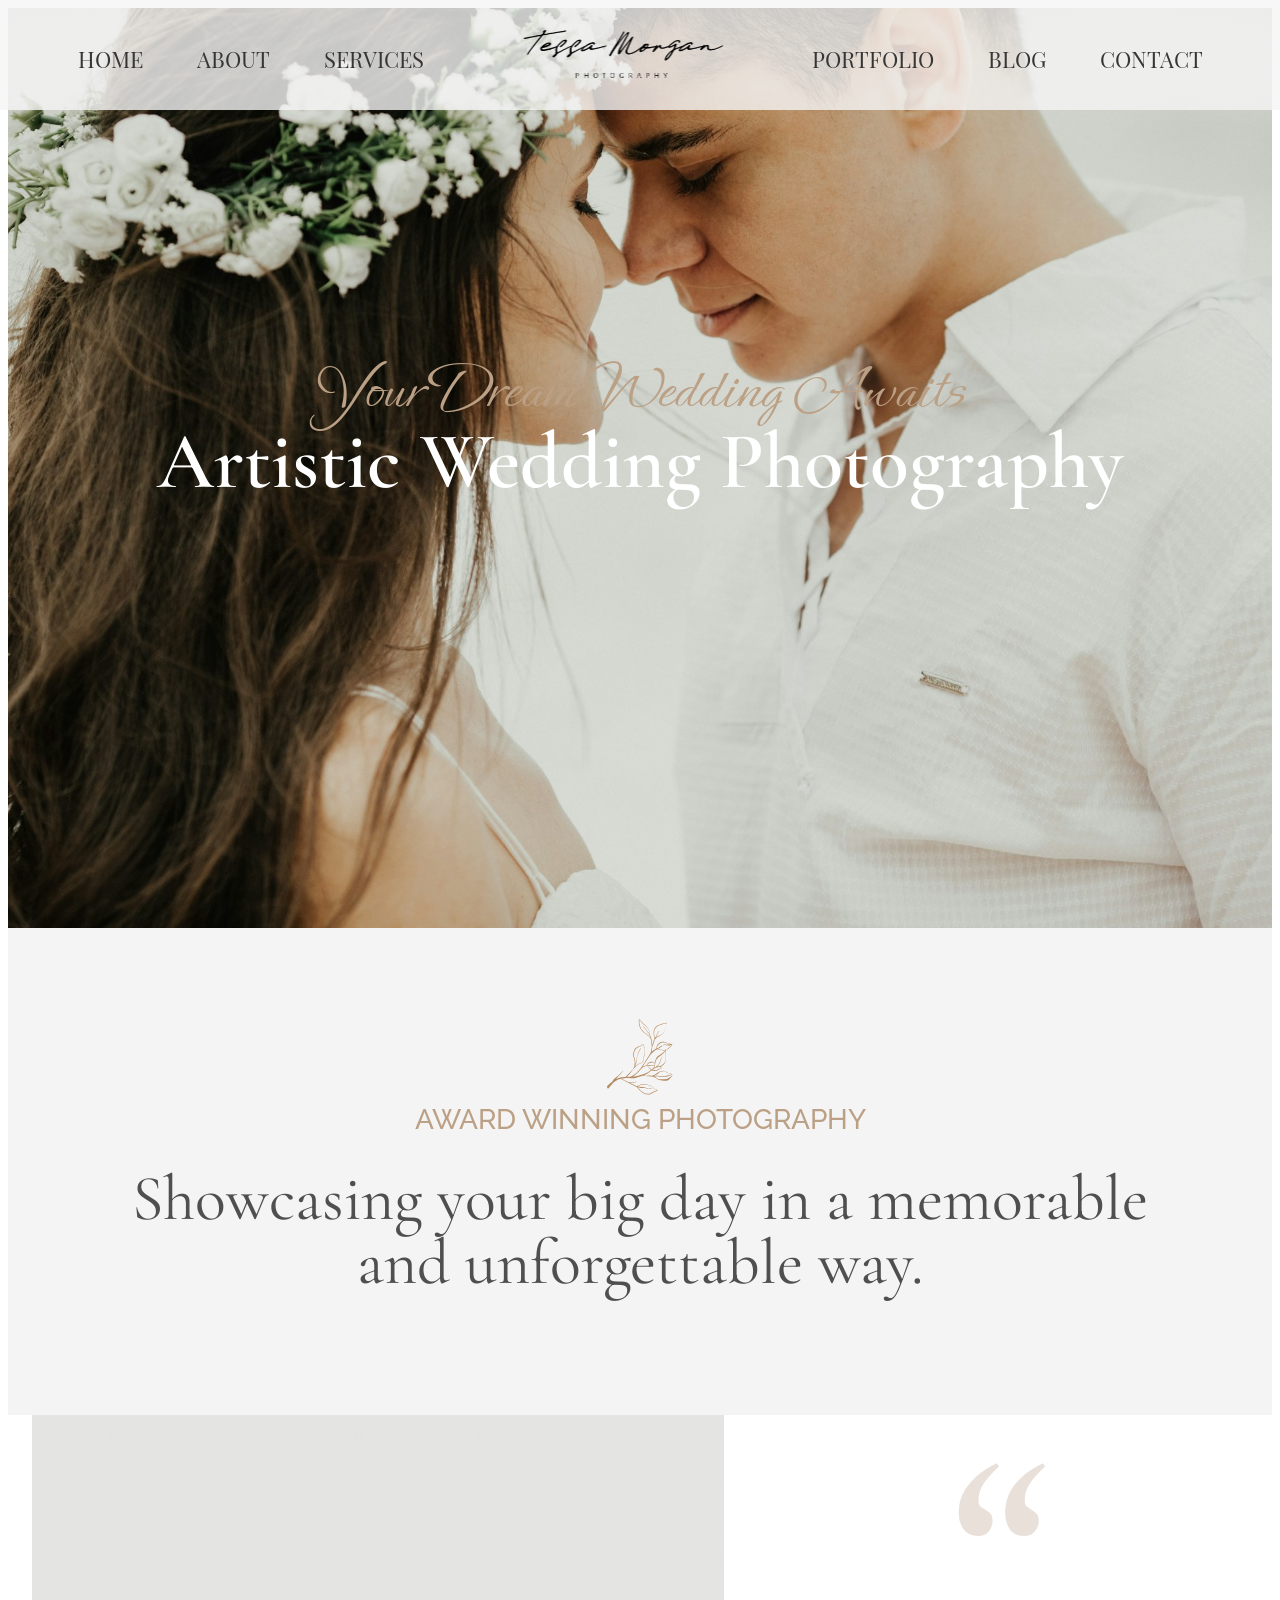
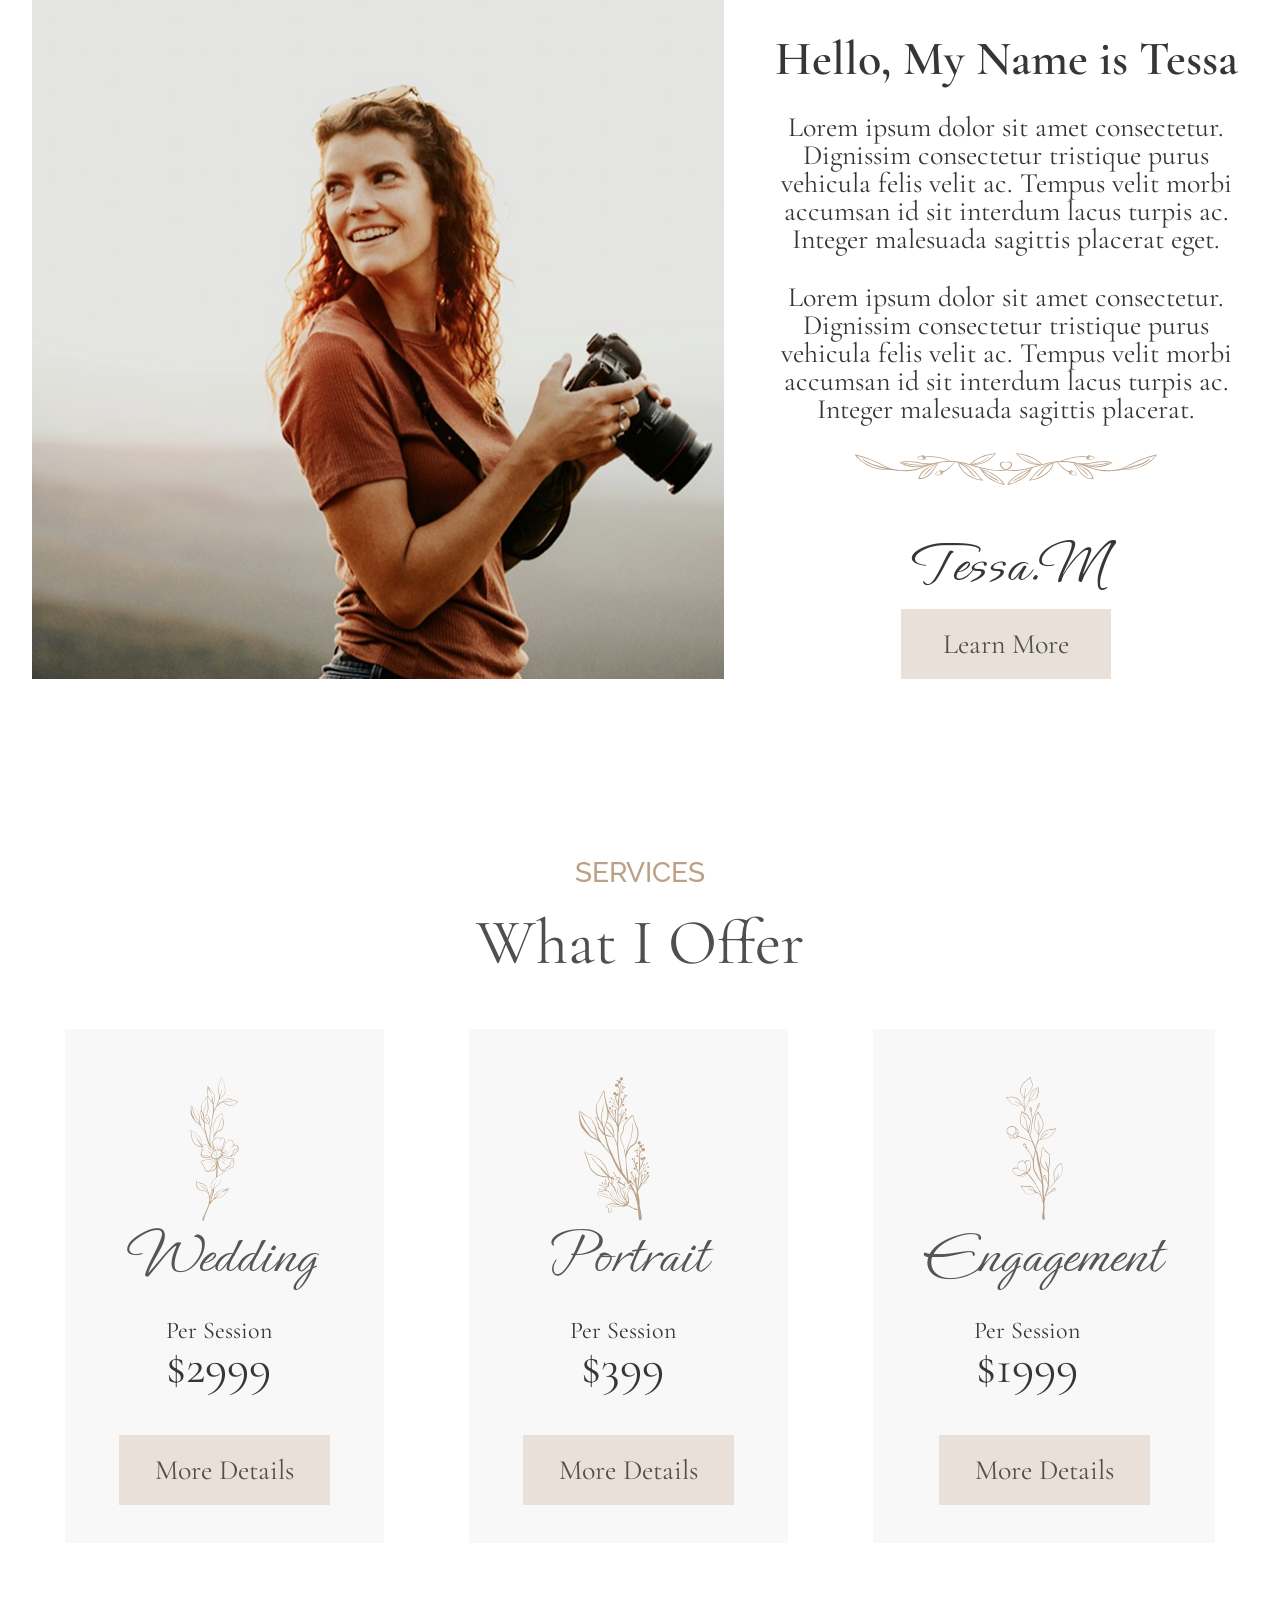
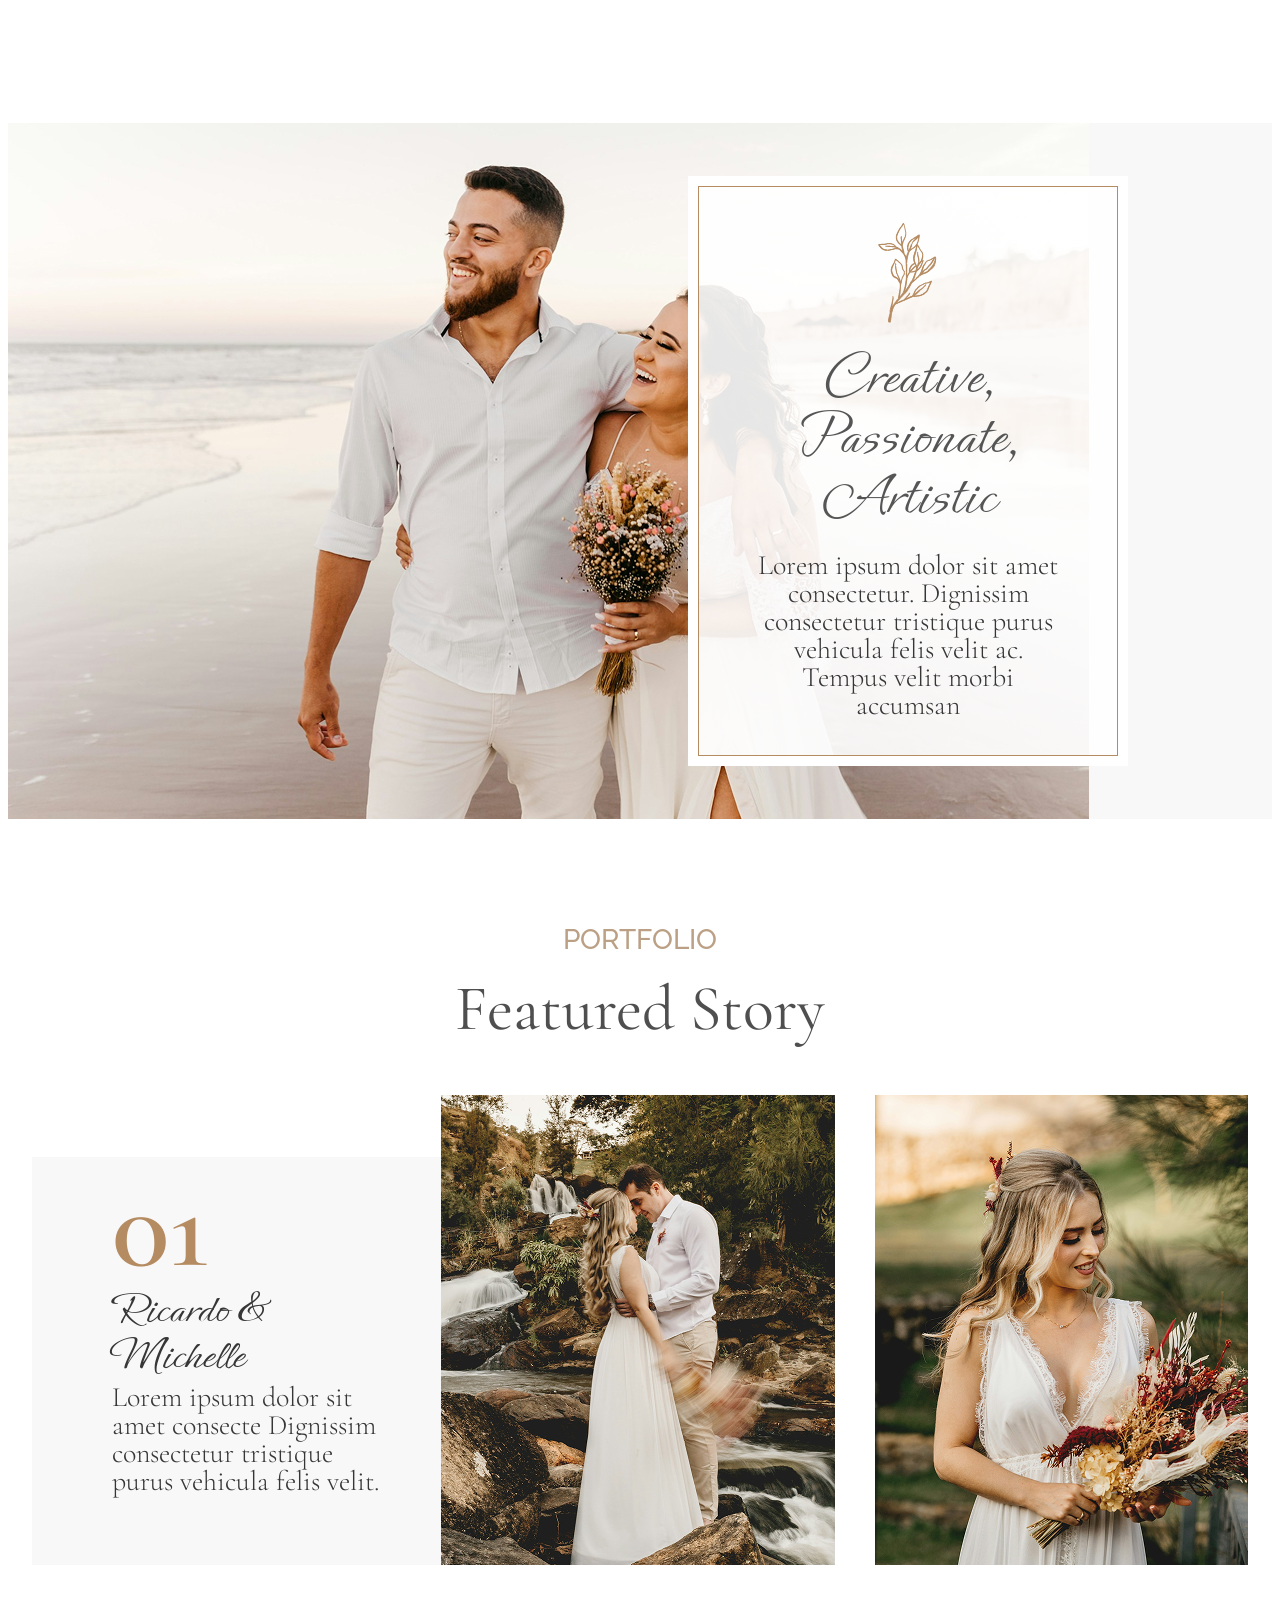
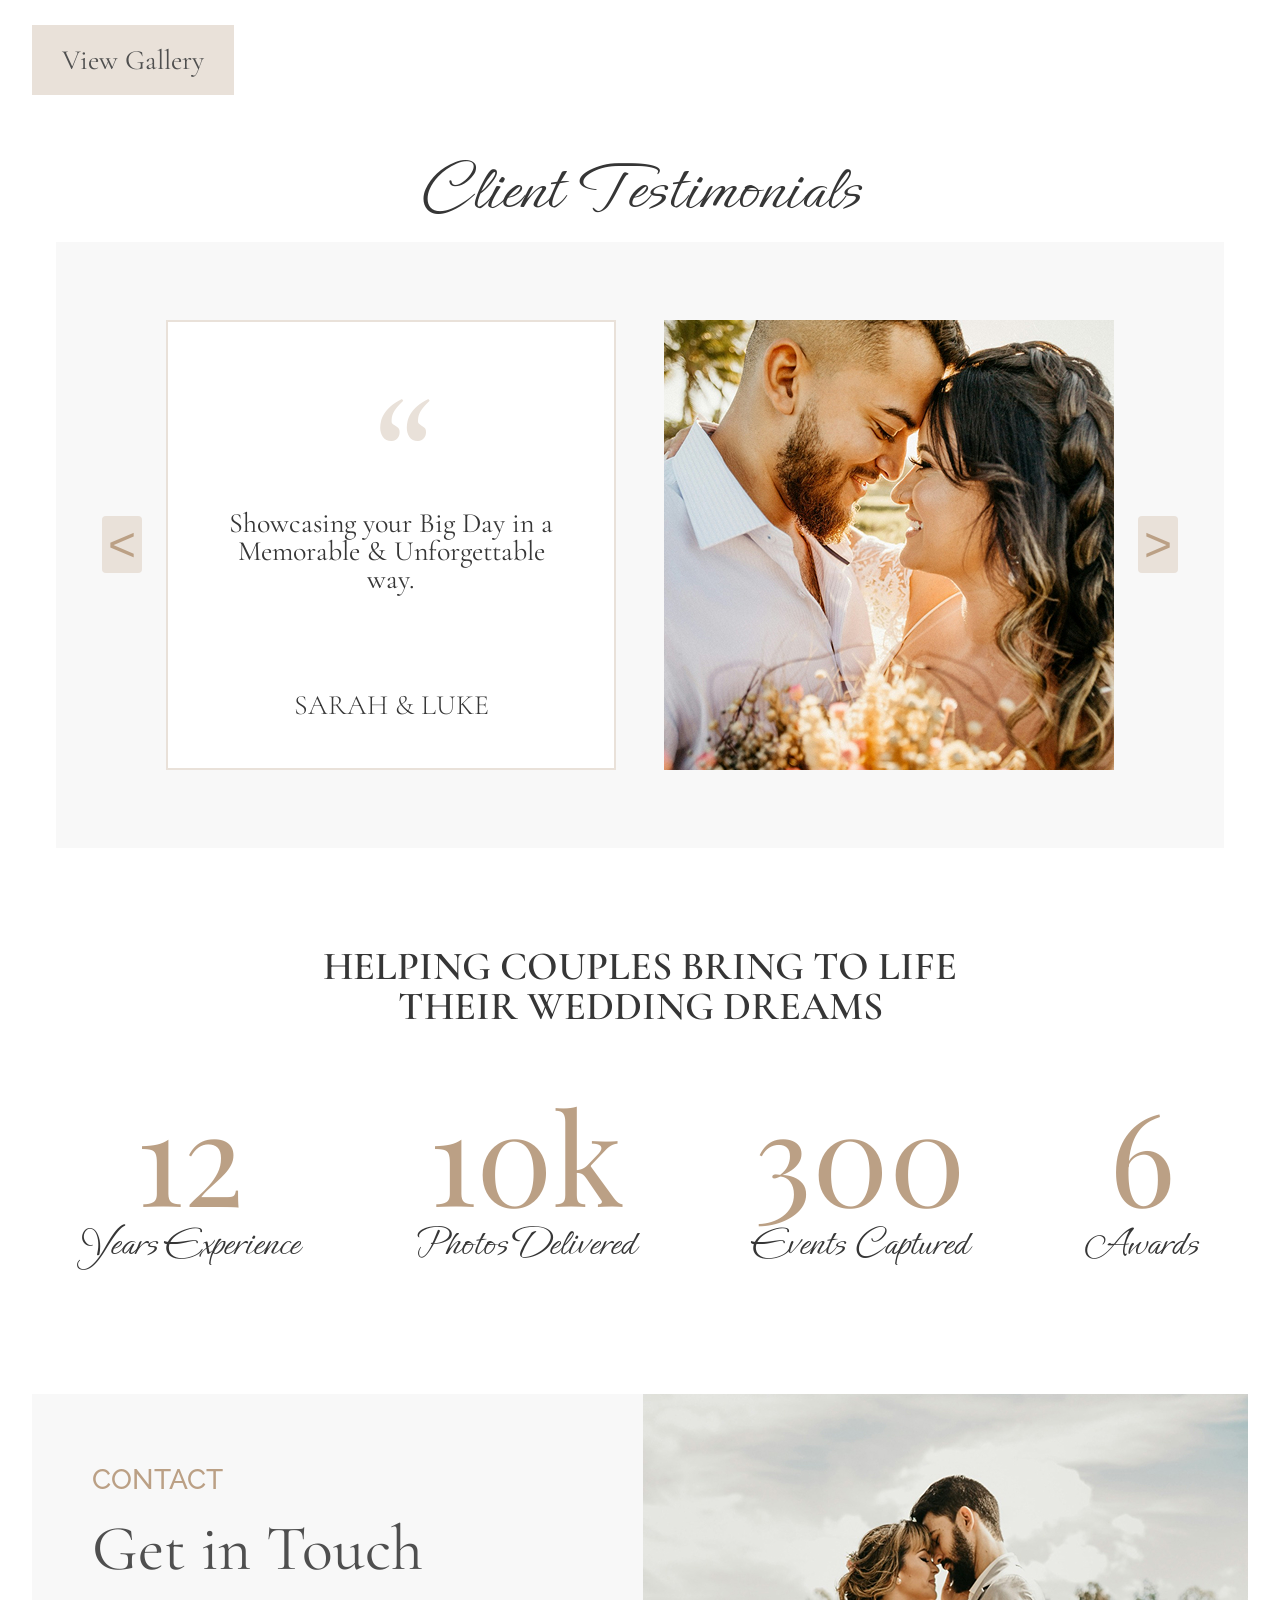
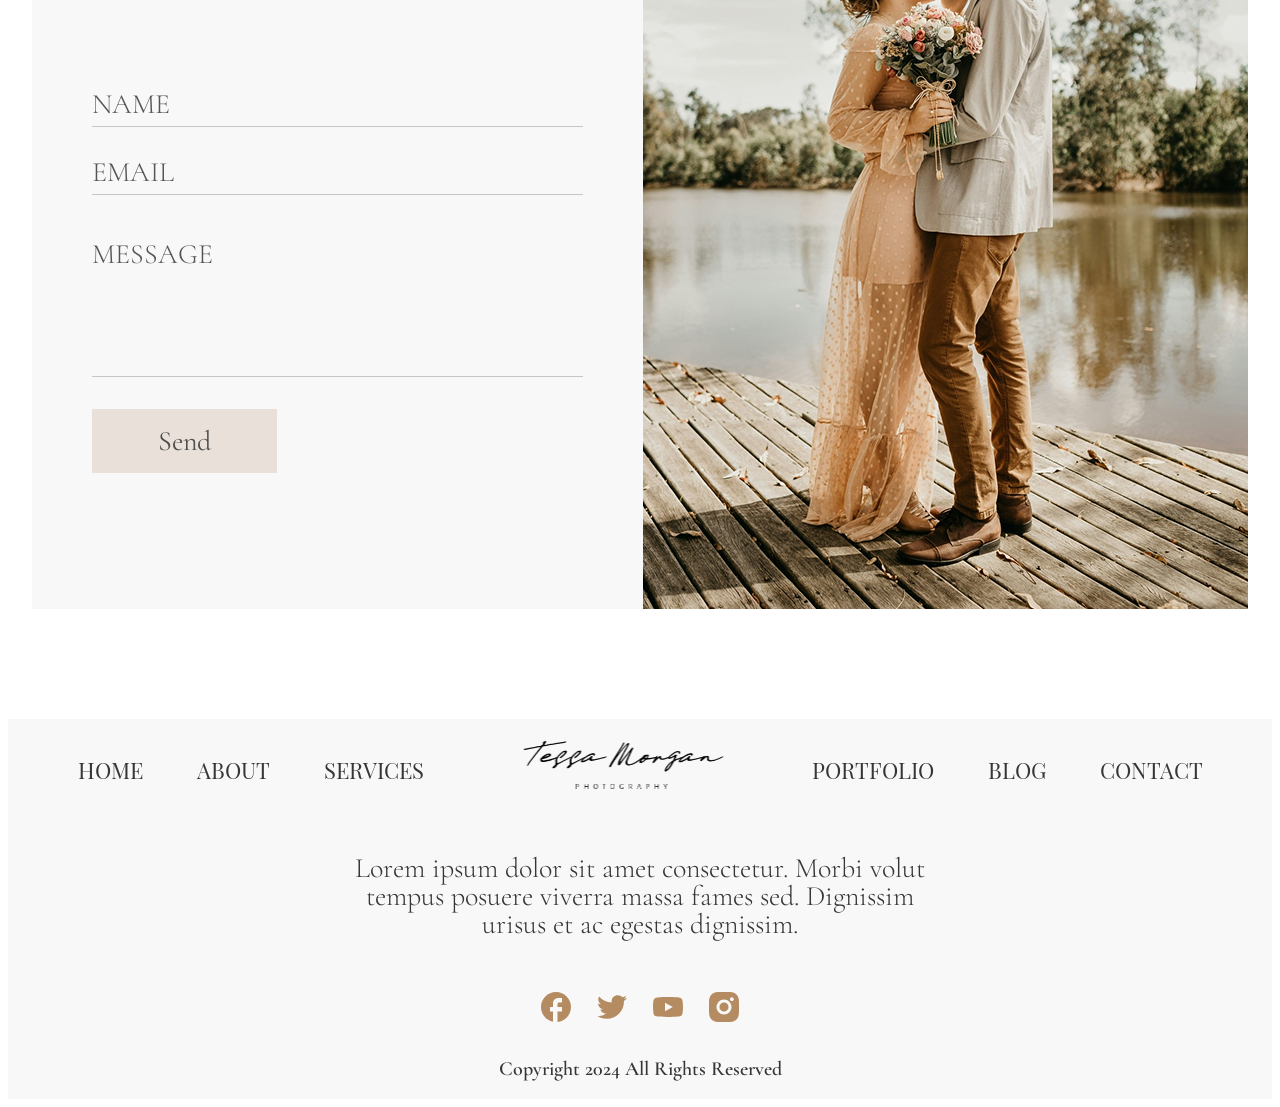
==== index.html @ 318afe6b "Created pages: home, about, services" ====
<!doctype html>
<html lang="en">
  <head>
    <meta charset="UTF-8" />
    <meta name="viewport" content="width=device-width, initial-scale=1.0" />
    <title>wedding-photography</title>

    <link rel="stylesheet" href="./css/main.min.css" />
  </head>
  <body>
    <header class="header">
      <div class="container">
        <nav class="nav font-playfair">
          <ul class="nav__container">
            <li><a class="nav__link" href="#">home</a></li>
            <li><a class="nav__link" href="#">about</a></li>
            <li><a class="nav__link" href="#">services</a></li>
            <li>
              <a href="#">
                <img
                  class="nav__logo"
                  src="./images/logotype.svg"
                  alt="Photograph's logo"
              /></a>
            </li>
            <li><a class="nav__link" href="#">portfolio</a></li>
            <li><a class="nav__link" href="#">blog</a></li>
            <li><a class="nav__link" href="#">contact</a></li>
          </ul>
        </nav>
      </div>
    </header>
    <main>
      <section class="hero-section">
        <div class="container">
          <p class="hero-section__subtitle font-ephesis">
            Your Dream Wedding Awaits
          </p>
          <h1 class="hero-section__title">Artistic Wedding Photography</h1>
        </div>
      </section>
      <section class="intro-section">
        <div class="container">
          <div class="intro-section__container">
            <svg class="intro-section__icon">
              <use href="./images/icons.svg#icon-intro-decor"></use>
            </svg>
            <h2 class="intro-section__title text-title">
              AWARD WINNING PHOTOGRAPHY
            </h2>
            <p class="section__subtitle section__subtitle--limited">
              Showcasing your big day in a memorable and unforgettable way.
            </p>
          </div>
        </div>
      </section>
      <section class="photograph-section">
        <div class="container">
          <div class="photograph-section__container">
            <img src="./images/photograph-section.png" alt="Tessa" />
            <div class="photograph-section__info">
              <p class="photograph-section__mark font-forum">&ldquo;</p>
              <h2 class="photograph-section__title">Hello, My Name is Tessa</h2>
              <p class="photograph-section__bio">
                Lorem ipsum dolor sit amet consectetur. Dignissim consectetur
                tristique purus vehicula felis velit ac. Tempus velit morbi
                accumsan id sit interdum lacus turpis ac. Integer malesuada
                sagittis placerat eget.
              </p>
              <p class="photograph-section__bio">
                Lorem ipsum dolor sit amet consectetur. Dignissim consectetur
                tristique purus vehicula felis velit ac. Tempus velit morbi
                accumsan id sit interdum lacus turpis ac. Integer malesuada
                sagittis placerat.
              </p>
              <svg class="photograph-section__underline">
                <use href="./images/icons.svg#icon-photograph-underline"></use>
              </svg>
              <p class="photograph-section__sign font-ephesis">Tessa.M</p>
              <button class="button" type="button">Learn More</button>
            </div>
          </div>
        </div>
      </section>
      <section class="services-section">
        <div class="container">
          <h2 class="text-title">SERVICES</h2>
          <p class="services-section__subtitle section__subtitle">
            What I Offer
          </p>
          <ul class="services-section__list">
            <li>
              <article class="service-card">
                <svg class="service-card__icon">
                  <use
                    href="./images/icons.svg#icon-services-section-wedding"
                  ></use>
                </svg>
                <h3 class="service-card__title font-ephesis">Wedding</h3>
                <p class="service-card__info">Per Session</p>
                <p class="service-card__price">$2999</p>
                <button class="button__service-card button" type="button">
                  More Details
                </button>
              </article>
            </li>
            <li>
              <article class="service-card">
                <svg class="service-card__icon">
                  <use
                    href="./images/icons.svg#icon-services-section-portrait"
                  ></use>
                </svg>
                <h3 class="service-card__title font-ephesis">Portrait</h3>
                <p class="service-card__info">Per Session</p>
                <p class="service-card__price">$399</p>
                <button class="button__service-card button" type="button">
                  More Details
                </button>
              </article>
            </li>
            <li>
              <article class="service-card">
                <svg class="service-card__icon">
                  <use
                    href="./images/icons.svg#icon-services-section-engagement"
                  ></use>
                </svg>
                <h3 class="service-card__title font-ephesis">Engagement</h3>
                <p class="service-card__info">Per Session</p>
                <p class="service-card__price">$1999</p>
                <button class="button__service-card button" type="button">
                  More Details
                </button>
              </article>
            </li>
          </ul>
        </div>
      </section>
      <section class="vision-section">
        <div class="container">
          <div class="vision-section__container">
            <div class="vision-section__card">
              <svg class="vision-section__icon">
                <use
                  href="./images/icons.svg#icon-vision-section-decoration"
                ></use>
              </svg>
              <h2 class="vision-section__title font-ephesis">
                Creative, Passionate, Artistic
              </h2>
              <p class="vision-section__info">
                Lorem ipsum dolor sit amet consectetur. Dignissim consectetur
                tristique purus vehicula felis velit ac. Tempus velit morbi
                accumsan
              </p>
            </div>
          </div>
        </div>
      </section>
      <section class="portfolio-section">
        <div class="container">
          <h2 class="text-title">PORTFOLIO</h2>
          <p class="portfolio-section__subtitle section__subtitle">
            Featured Story
          </p>
          <div class="portfolio-section__container">
            <div class="portfolio-section__info">
              <p class="portfolio-section__number font-cormorant">01</p>
              <h3 class="portfolio-section__names font-ephesis">
                Ricardo & Michelle
              </h3>
              <p class="portfolio-section__content">
                Lorem ipsum dolor sit amet consecte Dignissim consectetur
                tristique purus vehicula felis velit.
              </p>
            </div>
            <div class="portfolio-section__images">
              <img
                src="./images/home-portfolio-section-couple.jpg"
                alt="Happy couple"
              />
              <img
                src="./images/home-portfolio-section-michelle.jpg"
                alt="Fiancee Michelle"
              />
            </div>
          </div>
          <button class="button__portfolio-section button" type="button">
            View Gallery
          </button>
        </div>
      </section>
      <section class="testinomials-section">
        <div class="container">
          <h2 class="testinomials-section__title font-ephesis">
            Client Testimonials
          </h2>
          <div class="container">
            <div class="testinomials-section__container">
              <button class="testinomials-section__arrow" type="button">
                &lt;
              </button>
              <ul>
                <li>
                  <article class="testinomials-card">
                    <div class="testinomials-card__info">
                      <p class="testinomials-card__mark font-forum">&ldquo;</p>
                      <p>
                        Showcasing your Big Day in a Memorable & Unforgettable
                        way.
                      </p>
                      <p class="testinomials-card__names">Sarah & Luke</p>
                    </div>
                    <img
                      src="./images/testinomials-section-couple.jpg"
                      alt="Couple Sarah & Luke"
                    />
                  </article>
                </li>
                <li>
                  <article class="testinomials-card">
                    <!-- something -->
                  </article>
                </li>
                <li>
                  <article class="testinomials-card">
                    <!-- something -->
                  </article>
                </li>
              </ul>
              <button class="testinomials-section__arrow" type="button">
                &gt;
              </button>
            </div>
          </div>
        </div>
      </section>
      <section class="stats-section">
        <div class="container">
          <h2 class="visually-hidden">Our statistics</h2>
          <h3 class="stats-section__subtitle">
            HELPING COUPLES BRING TO LIFE THEIR WEDDING DREAMS
          </h3>
          <ul class="stats-section__list">
            <li>
              <p class="stats-section__number font-playfair-ds">12</p>
              <p class="stats-section__description font-ephesis">
                Years Experience
              </p>
            </li>
            <li>
              <p class="stats-section__number font-playfair-ds">10k</p>
              <p class="stats-section__description font-ephesis">
                Photos Delivered
              </p>
            </li>
            <li>
              <p class="stats-section__number font-playfair-ds">300</p>
              <p class="stats-section__description font-ephesis">
                Events Captured
              </p>
            </li>
            <li>
              <p class="stats-section__number font-playfair-ds">6</p>
              <p class="stats-section__description font-ephesis">Awards</p>
            </li>
          </ul>
        </div>
      </section>
      <section class="contact-section">
        <div class="container">
          <div class="contact-section__container">
            <div class="contact-section__item">
              <h2 class="text-title">contact</h2>
              <p class="contact-section__subtitle section__subtitle">
                Get in Touch
              </p>
              <form class="contact-section__form">
                <label class="visually-hidden" for="user-name">Name</label>
                <input
                  class="contact-section__field"
                  type="text"
                  id="user-name"
                  name="user-name"
                  placeholder="Name"
                />
                <label class="visually-hidden" for="user-email">Email</label>
                <input
                  class="contact-section__field"
                  type="email"
                  id="user-email"
                  name="user-email"
                  placeholder="Email"
                />
                <label class="visually-hidden" for="user-message"
                  >Message</label
                >
                <textarea
                  class="contact-section__field contact-section__textarea"
                  type="text"
                  id="user-message"
                  name="user-message"
                  placeholder="Message"
                ></textarea>

                <button class="button__contact-section button" type="submit">
                  Send
                </button>
              </form>
            </div>
            <img src="./images/contact-section-image.jpg" alt="Happy couple" />
          </div>
        </div>
      </section>
    </main>
    <footer class="footer">
      <div class="container">
        <nav class="nav font-playfair">
          <ul class="nav__container">
            <li><a class="nav__link" href="#">home</a></li>
            <li><a class="nav__link" href="#">about</a></li>
            <li><a class="nav__link" href="#">services</a></li>
            <li>
              <a href="#">
                <img
                  class="nav__logo"
                  src="./images/logotype.svg"
                  alt="Photograph's logo"
              /></a>
            </li>
            <li><a class="nav__link" href="#">portfolio</a></li>
            <li><a class="nav__link" href="#">blog</a></li>
            <li><a class="nav__link" href="#">contact</a></li>
          </ul>
        </nav>
        <p class="footer__info">
          Lorem ipsum dolor sit amet consectetur. Morbi volut tempus posuere
          viverra massa fames sed. Dignissim urisus et ac egestas dignissim.
        </p>
        <div class="footer__socials">
          <a href="#">
            <svg class="footer__icon">
              <use href="./images/icons.svg#icon-facebook"></use>
            </svg>
          </a>
          <a href="#">
            <svg class="footer__icon">
              <use href="./images/icons.svg#icon-twiter"></use>
            </svg>
          </a>
          <a href="#">
            <svg class="footer__icon">
              <use href="./images/icons.svg#icon-you-tube"></use>
            </svg>
          </a>
          <a href="#">
            <svg class="footer__icon">
              <use href="./images/icons.svg#icon-instagram"></use>
            </svg>
          </a>
        </div>
        <p class="footer__copyright">Copyright 2024 All Rights Reserved</p>
      </div>
    </footer>
  </body>
</html>
---- css/main.min.css ----
*{box-sizing:border-box}h1,h2,h3,h4,h5,h6,p{margin-top:0}a{text-decoration:none}ul{margin:0;padding:0;list-style-type:none}p{margin-bottom:0}body{font-family:"Cormorant Garamond",serif;line-height:1;font-weight:400;text-align:center;color:var(--color-grey-dark);font-size:28px}:root{--color-brand-normal: #bba085;--color-brand-dark: #b58b61;--color-brand-light: #e9e1d9;--color-grey-dark: #363636;--color-grey-normal: #4f4f4f;--color-grey-light: #555555;--color-white: #ffffff;--color-white-f4: #f4f4f4;--color-white-f8: #f8f8f8;--color-grey-c6: #c6c6c6}@font-face{font-display:swap;font-family:"Playfair Display SC";font-weight:400;src:url("../fonts/playfair-display-sc-v18-latin-regular.woff2") format("woff2")}@font-face{font-display:swap;font-family:"Ephesis";font-weight:400;src:url("../fonts/ephesis-v11-latin-regular.woff2") format("woff2")}@font-face{font-display:swap;font-family:"Cormorant Garamond";font-weight:300;src:url("../fonts/cormorant-garamond-v21-latin-300.woff2") format("woff2")}@font-face{font-display:swap;font-family:"Cormorant Garamond";font-weight:400;src:url("../fonts/cormorant-garamond-v21-latin-regular.woff2") format("woff2")}@font-face{font-display:swap;font-family:"Cormorant Garamond";font-weight:600;src:url("../fonts/cormorant-garamond-v21-latin-600.woff2") format("woff2")}@font-face{font-display:swap;font-family:"Raleway";font-weight:400;src:url("../fonts/raleway-v37-latin-regular.woff2") format("woff2")}@font-face{font-display:swap;font-family:"Raleway";font-weight:500;src:url("../fonts/raleway-v37-latin-500.woff2") format("woff2")}@font-face{font-display:swap;font-family:"Forum";font-weight:400;src:url("../fonts/forum-v19-latin-regular.woff2") format("woff2")}@font-face{font-display:swap;font-family:"Cormorant";font-weight:400;src:url("../fonts/cormorant-v24-latin-regular.woff2") format("woff2")}@font-face{font-display:swap;font-family:"Cormorant";font-weight:600;src:url("../fonts/cormorant-v24-latin-600.woff2") format("woff2")}@font-face{font-display:swap;font-family:"Playfair Display";font-weight:400;src:url("../fonts/playfair-display-v40-latin-regular.woff2") format("woff2")}.text-title{font-family:"Raleway";font-weight:500;font-size:28px;letter-spacing:20%;color:var(--color-brand-normal);text-transform:uppercase}.visually-hidden{position:absolute;left:-1000px;top:auto;width:1px;height:1px;overflow:hidden}.font-playfair{font-family:"Playfair Display SC",serif;font-weight:400}.font-ephesis{font-family:"Ephesis",serif;font-weight:400}.font-cormorant{font-weight:600;font-family:"Cormorant",serif}.font-playfair-ds{font-family:"Playfair Display",serif;font-weight:400}.font-forum{font-family:"Forum",serif;font-weight:400}.font-raleway{font-family:"Raleway",sans-serif;font-weight:500}.button{padding:16px 40px;color:var(--color-grey-normal);background-color:var(--color-brand-light);border:2px solid var(--color-brand-light);font-family:"Cormorant Garamond",serif;font-size:28px;transition:color .3s,background-color .3s,font-weight .3s,border-color .3s}.button:hover{background-color:var(--color-brand-normal);color:var(--color-white);font-weight:600;border-color:var(--color-brand-normal);border-radius:4px}.button__service-card{padding:16px 34px}.button__portfolio-section{padding:16px 28px;display:flex;justify-self:flex-end}.button__contact-section{padding:13px 64px;max-width:185px}.button__about-section{padding:16px 24px}.button__quality-section{padding:26px 68px}.button__touch{padding:23px 50px;border:1px solid var(--color-brand-normal);font-weight:500;font-size:28px;background-color:rgba(0,0,0,0)}.service-card{padding:48px 54px 38px;background-color:var(--color-white-f8)}.service-card__icon{fill:var(--color-brand-normal);max-width:100px;max-height:144px}.service-card__title{font-size:60px;color:var(--color-grey-light);margin-bottom:33px;max-width:262px}.service-card__info{font-size:24px;max-width:200px}.service-card__price{font-size:48px;margin-bottom:44px;max-width:200px}.testinomials-card{display:flex;gap:48px;justify-content:center}.testinomials-card__info{width:450px;height:450px;background-color:var(--color-white);border:2px solid var(--color-brand-light);padding:0 48px;display:flex;flex-direction:column;align-items:center;justify-content:space-around}.testinomials-card__mark{color:var(--color-brand-light);font-size:200px;width:20px;height:40px}.testinomials-card__names{font-weight:300;text-transform:uppercase}.nav{font-size:22px}.nav__container{display:flex;justify-content:center;gap:54px;align-items:center}.nav__link{color:var(--color-grey-dark);text-transform:uppercase;transition:color .3s}.nav__link:hover{color:var(--color-brand-dark)}.nav__logo{width:280px;height:100px}.header{background-image:linear-gradient(rgba(245, 245, 245, 0.8), rgba(245, 245, 245, 0.8));padding:8px 117px 0;position:absolute;top:0;left:0;right:0;z-index:1}.container{width:100%;max-width:1538px;margin:0 auto;padding:0 24px}.section__subtitle{font-size:64px;color:var(--color-grey-normal);font-weight:400}.section__subtitle--limited{max-width:1060px}.footer{background-color:var(--color-white-f8);text-align:center;padding-bottom:20px}.footer__info{font-weight:300;max-width:610px;margin:33px auto 54px}.footer__socials{display:flex;justify-content:center;gap:26px;margin-bottom:32px}.footer__icon{width:30px;height:30px;fill:var(--color-brand-dark);transition:transform .3s}.footer__icon:hover{transform:scale(1.2);fill:var(--color-brand-normal)}.footer__copyright{font-weight:600;font-size:20px}.checkerboard__container{display:flex;flex-wrap:wrap;justify-content:center}.checkerboard__item{width:33.3333333333%}.checkerboard__image{width:360px;height:460px}.checkerboard__info{padding:0 40px;max-width:360px;display:flex;flex-direction:column;align-items:center}.checkerboard__number{font-size:120px;color:var(--color-brand-dark);border-bottom:1px solid var(--color-brand-dark);width:170px;margin-bottom:14px}.checkerboard__number--distance{padding-bottom:24px}.checkerboard__text{font-weight:300}.checkerboard__title{text-transform:uppercase;margin-bottom:20px}.hero-section{background-image:url("../../../images/hero-background.jpg");padding:350px 0 360px;background-repeat:no-repeat;background-position:center top;background-size:cover;position:relative}.hero-section__title{font-weight:600;font-size:80px;color:var(--color-white)}.hero-section__subtitle{font-size:64px;color:var(--color-brand-normal);letter-spacing:5%}.intro-section{background-color:var(--color-white-f4);padding:80px 0 120px}.intro-section__container{display:flex;flex-direction:column;align-items:center}.intro-section__title{margin-bottom:33px}.intro-section__icon{width:66px;height:98px;fill:var(--color-brand-dark)}.photograph-section__container{display:flex;gap:40px}.photograph-section__mark{color:var(--color-brand-light);height:110px;font-size:350px;margin-bottom:110px}.photograph-section__info{display:flex;flex-direction:column;align-items:center;justify-content:flex-end}.photograph-section__title{font-size:48px;margin-bottom:30px}.photograph-section__bio{max-width:616px;margin-bottom:30px;font-size:28px}.photograph-section__underline{fill:var(--color-brand-normal);width:302px;height:32px;margin-bottom:50px}.photograph-section__sign{font-size:60px;margin-bottom:14px}.services-section{padding:180px 0}.services-section__list{display:flex;justify-content:space-around;gap:20px}.services-section__subtitle{margin-bottom:54px;text-align:center}.vision-section{background-color:var(--color-white-f8);background-image:url("../../../images/vision-section-background.jpg");background-repeat:no-repeat;padding:63px 130px}.vision-section__container{display:flex;justify-content:flex-end}.vision-section__card{background-image:linear-gradient(rgba(255, 255, 255, 0.9), rgba(255, 255, 255, 0.9));width:420px;height:570px;padding:26px 16px;box-shadow:0 0 0 10px var(--color-white);border:.5px solid var(--color-brand-dark);display:flex;flex-direction:column;align-items:center;justify-content:center}.vision-section__title{font-size:60px;color:var(--color-grey-light);margin-bottom:24px}.vision-section__info{font-weight:300;max-width:320px}.vision-section__icon{fill:var(--color-brand-dark);margin-bottom:24px;width:60px;height:100px}.portfolio-section{padding:107px 0 60px}.portfolio-section__subtitle{margin-bottom:54px}.portfolio-section__container{display:flex;align-items:flex-end;margin-bottom:60px}.portfolio-section__info{background-color:var(--color-white-f8);width:570px;padding:10px 48px 70px 80px;text-align:left}.portfolio-section__number{font-size:120px;color:var(--color-brand-dark)}.portfolio-section__names{font-size:46px;letter-spacing:5%;margin-bottom:4px}.portfolio-section__content{max-width:410px;font-weight:300}.portfolio-section__images{display:flex;gap:40px}.testinomials-section__title{font-size:70px;margin-bottom:17px}.testinomials-section__container{background-color:var(--color-white-f8);display:flex;gap:24px;align-items:center;justify-content:center;padding:78px 0}.testinomials-section__arrow{color:var(--color-brand-normal);background-color:var(--color-brand-light);border:none;border-radius:4px;font-size:48px;transition:color .3s,background-color .3s,transform .2s}.testinomials-section__arrow:hover{background-color:var(--color-brand-normal);color:var(--color-white);transform:scale(1.05)}.stats-section{padding:98px 0 130px;text-align:center}.stats-section__subtitle{font-size:40px;margin:0 auto 64px;max-width:755px}.stats-section__list{display:flex;gap:20px;justify-content:space-around}.stats-section__number{font-size:128px;color:var(--color-brand-normal);margin-bottom:6px}.stats-section__description{font-size:40px}.contact-section{padding-bottom:110px}.contact-section__container{display:flex}.contact-section__subtitle{margin-bottom:110px}.contact-section__item{padding:72px 60px;text-align:start;flex-basis:55%;background-color:var(--color-white-f8)}.contact-section__form{display:flex;flex-direction:column}.contact-section__field{background-color:rgba(0,0,0,0);width:100%;border:none;border-bottom:1px solid var(--color-grey-c6);margin-bottom:32px;padding:10px 0}.contact-section__field::placeholder{font-family:"Cormorant Garamond",serif;font-weight:300;font-size:28px;color:var(--color-grey-light);text-transform:uppercase}.contact-section__textarea{resize:none;height:150px}.about-section{padding:188px 0 95px}.about-section__subtitle{margin-bottom:92px;text-transform:uppercase;font-weight:400}.about-section__container{display:flex;justify-content:space-between;margin-bottom:130px}.about-section__info{max-width:660px;display:flex;flex-direction:column;align-items:center}.about-section__paragraph{margin-bottom:30px;text-align:start}.about-section__icon{height:96px;width:145px;fill:var(--color-brand-normal);margin-bottom:34px}.about-section__gallery{display:flex;justify-content:space-between}.facts-section{padding:95px 0 75px}.memories-section{padding:75px 0 160px;text-align:start;position:relative}.memories-section__subtitle{margin-bottom:8px}.memories-section__background{background-color:var(--color-white-f8)}.memories-section__text{font-weight:300;padding:23px 0 46px;max-width:530px;margin-bottom:46px}.memories-section__image-one{position:absolute;top:30px;right:400px}.memories-section__image-two{position:absolute;top:200px;right:110px}.service-section{padding:140px 0 125px}.service-section__subtitle{text-transform:uppercase;margin-bottom:78px}.service-section__container{display:flex;gap:40px;justify-content:space-between;flex-wrap:wrap;margin-bottom:72px}.service-section__item{width:calc((100% - 80px)/3)}.service-section__image{margin-bottom:48px}.service-section__info{padding:0 32px}.service-section__info-title{font-size:64px;margin-bottom:12px}.service-section__info-text{display:flex;flex-direction:column;justify-content:space-between;height:270px;align-items:flex-start;max-width:286px}.service-section__info-session{color:var(--color-brand-normal);margin:24px 0 0}.service-section__info-price{font-size:64px}.celebrate-section{background-color:var(--color-white-f8);padding:35px 0 115px}.celebrate-section__decor{width:98px;height:146px;fill:var(--color-brand-dark)}.celebrate-section__subtitle{max-width:1170px;margin:0 auto;font-weight:400}.process-section{padding:136px 0}.process-section__subtitle{margin-bottom:90px}.faq-section{padding:0 120px 70px}.faq-section__subtitle{margin-bottom:87px}.faq-section__container{display:flex;flex-direction:column;justify-content:center}.faq-section__line{display:flex;justify-content:flex-start;align-items:center}.faq-section__question{padding:24px 40px;border-bottom:1px solid var(--color-grey-c6)}.faq-section__decor{fill:var(--color-brand-dark);width:46px;height:46px}.quality-section{text-align:start;position:relative;padding:70px 0 500px}.quality-section__title{font-size:64px;margin-bottom:16px}.quality-section .prob{display:flex;justify-content:flex-end;margin-right:120px}.quality-section__container{display:flex;flex-direction:column;align-items:flex-start}.quality-section__info{font-weight:300;margin-bottom:28px;max-width:606px}.quality-section__image{position:absolute}.quality-section__image-one{top:50px;left:320px}.quality-section__image-two{right:170px;bottom:200px}
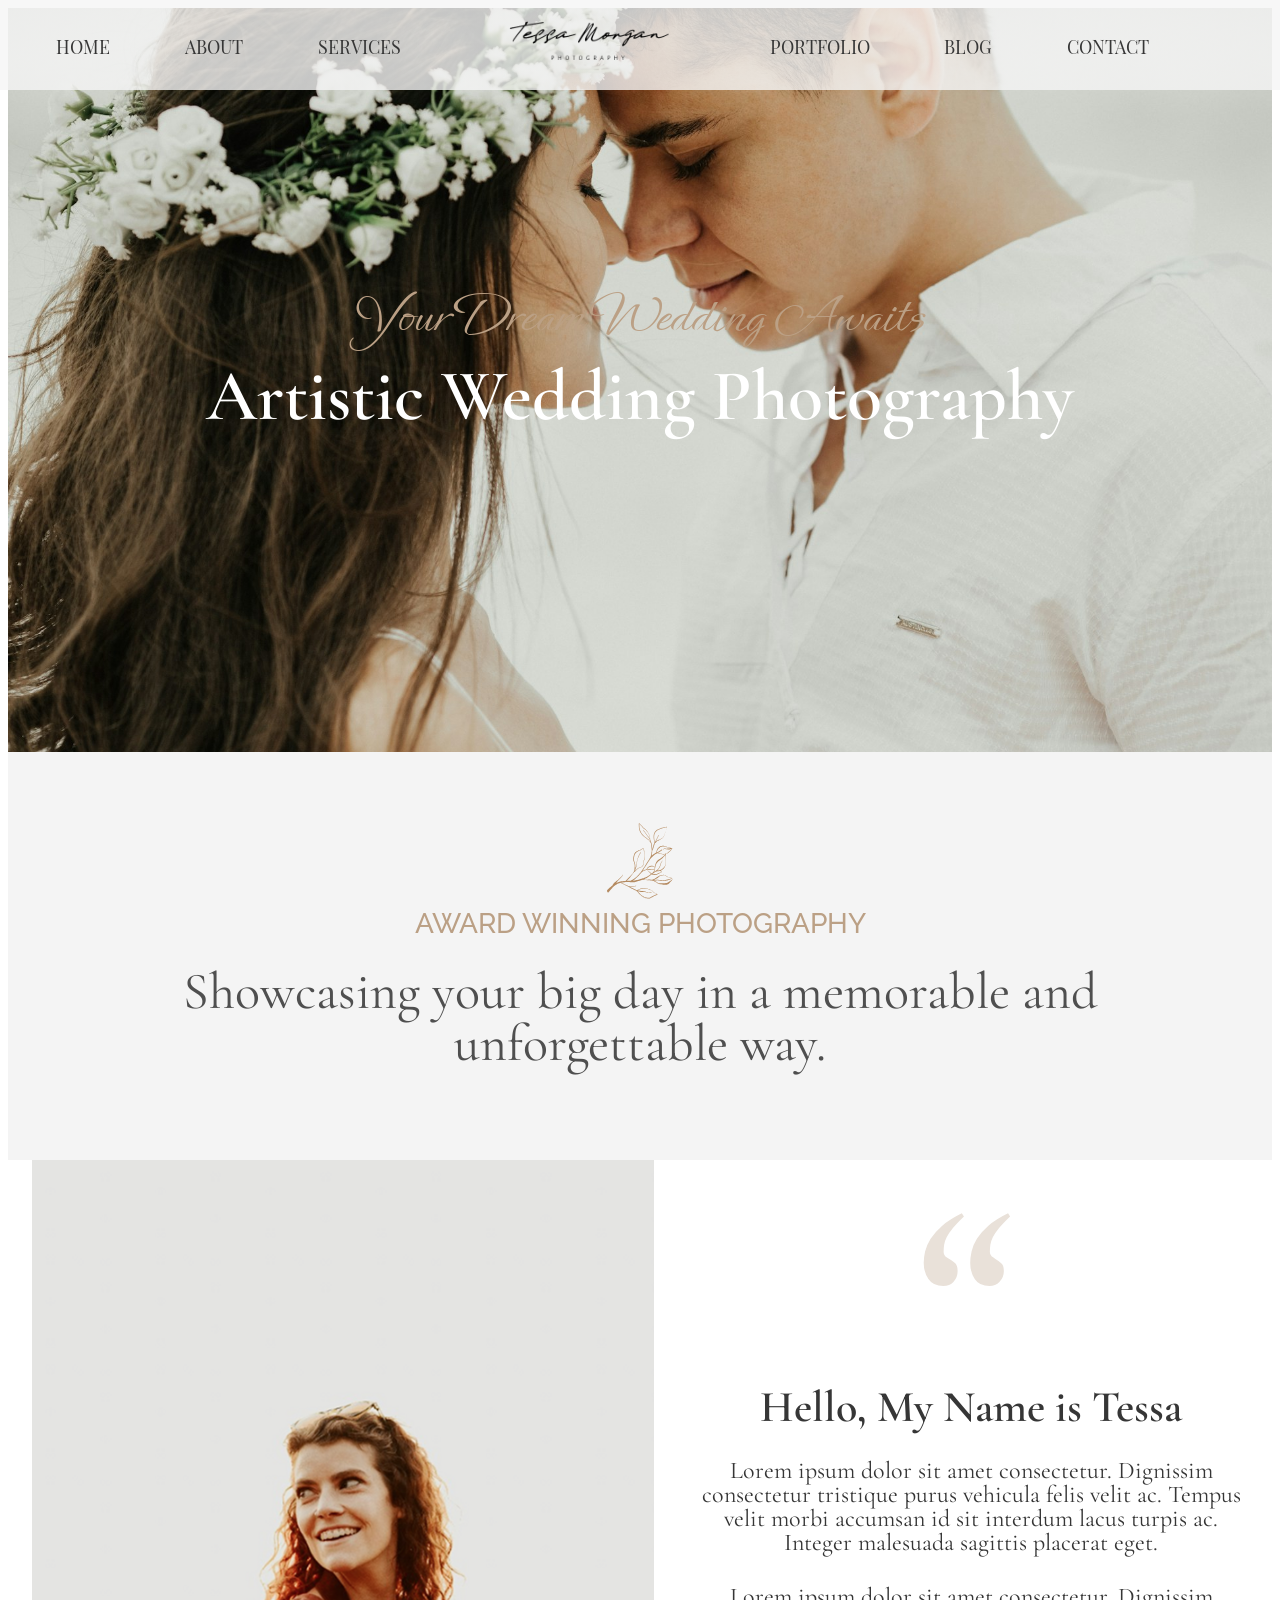
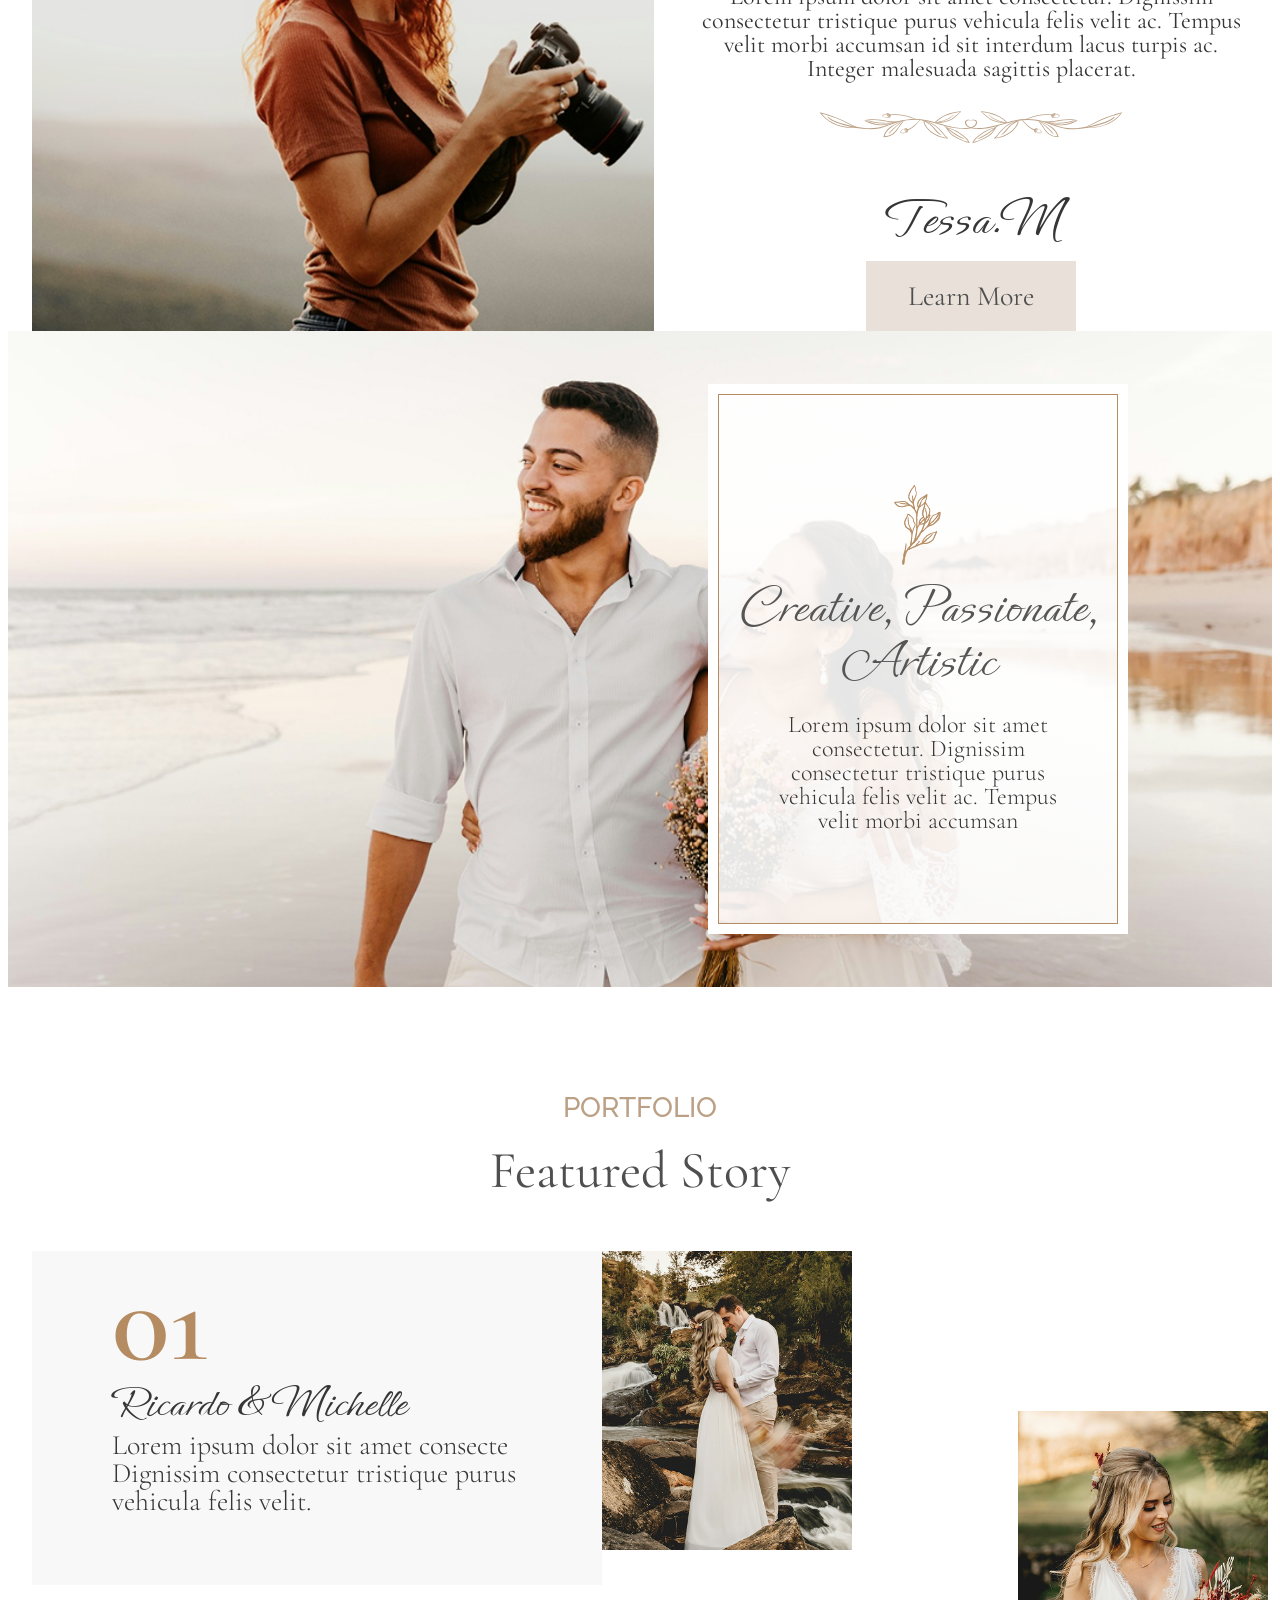
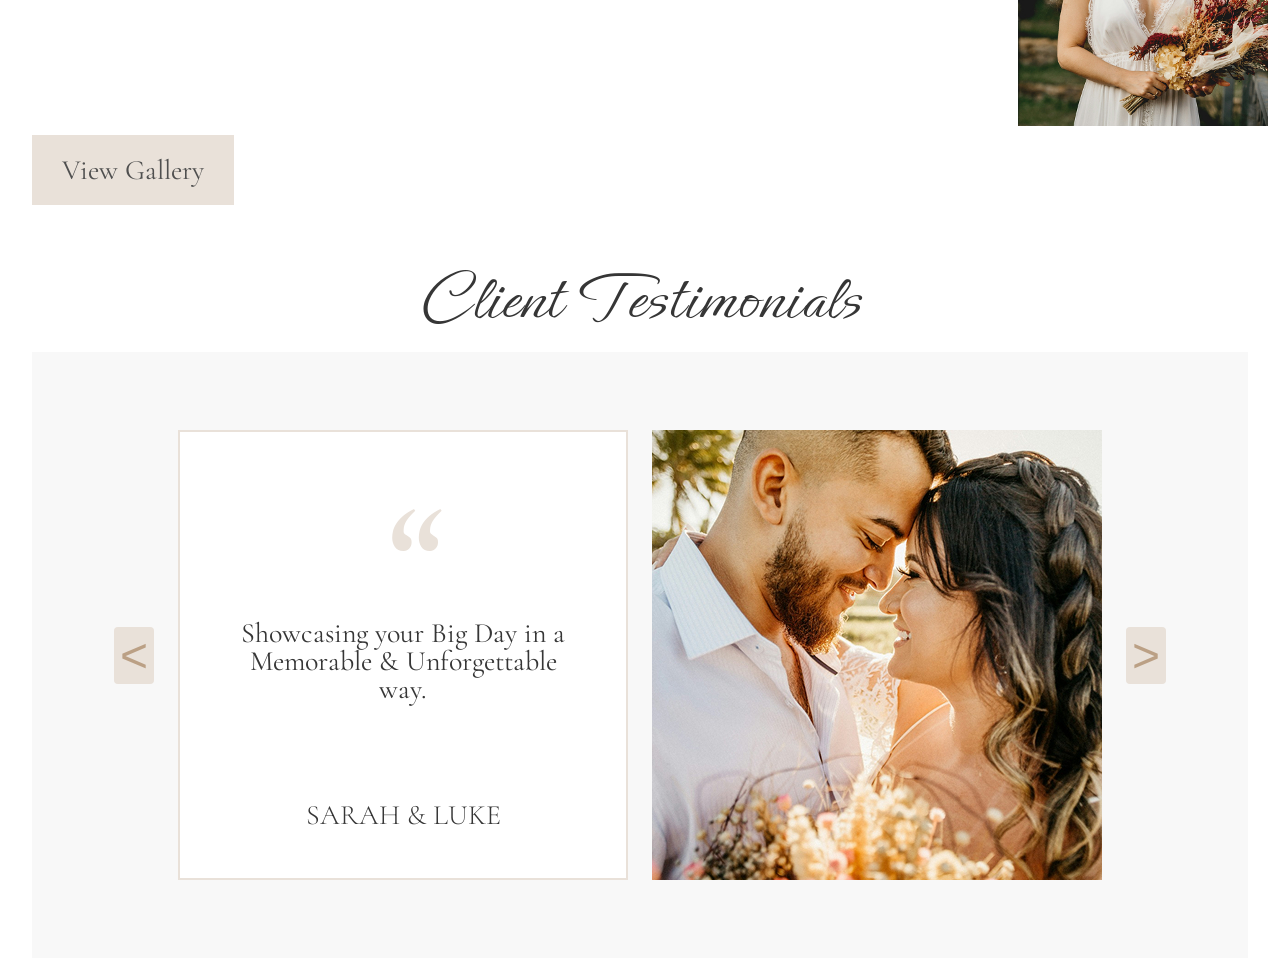
==== commit b34a1f0c: "Finished to write other pages and started to write adaptive graphics" ====
--- a/index.html
+++ b/index.html
@@ -26,6 +26,13 @@
             <li><a class="nav__link" href="#">portfolio</a></li>
             <li><a class="nav__link" href="#">blog</a></li>
             <li><a class="nav__link" href="#">contact</a></li>
+            <li>
+              <button class="nav__button">
+                <svg class="nav__button-icon">
+                  <use href="./images/icons.svg#icon-menu"></use>
+                </svg>
+              </button>
+            </li>
           </ul>
         </nav>
       </div>
@@ -57,7 +64,11 @@
       <section class="photograph-section">
         <div class="container">
           <div class="photograph-section__container">
-            <img src="./images/photograph-section.png" alt="Tessa" />
+            <img
+              class="photograph-section__image section__image"
+              src="./images/photograph-section.png"
+              alt="Tessa"
+            />
             <div class="photograph-section__info">
               <p class="photograph-section__mark font-forum">&ldquo;</p>
               <h2 class="photograph-section__title">Hello, My Name is Tessa</h2>
@@ -82,7 +93,7 @@
           </div>
         </div>
       </section>
-      <section class="services-section">
+      <!--  <section class="services-section">
         <div class="container">
           <h2 class="text-title">SERVICES</h2>
           <p class="services-section__subtitle section__subtitle">
@@ -136,7 +147,7 @@
             </li>
           </ul>
         </div>
-      </section>
+      </section> -->
       <section class="vision-section">
         <div class="container">
           <div class="vision-section__container">
@@ -177,10 +188,12 @@
             </div>
             <div class="portfolio-section__images">
               <img
+                class="portfolio-section__image portfolio-section__image-first"
                 src="./images/home-portfolio-section-couple.jpg"
                 alt="Happy couple"
               />
               <img
+                class="portfolio-section__image portfolio-section__image-second"
                 src="./images/home-portfolio-section-michelle.jpg"
                 alt="Fiancee Michelle"
               />
@@ -196,47 +209,45 @@
           <h2 class="testinomials-section__title font-ephesis">
             Client Testimonials
           </h2>
-          <div class="container">
-            <div class="testinomials-section__container">
-              <button class="testinomials-section__arrow" type="button">
-                &lt;
-              </button>
-              <ul>
-                <li>
-                  <article class="testinomials-card">
-                    <div class="testinomials-card__info">
-                      <p class="testinomials-card__mark font-forum">&ldquo;</p>
-                      <p>
-                        Showcasing your Big Day in a Memorable & Unforgettable
-                        way.
-                      </p>
-                      <p class="testinomials-card__names">Sarah & Luke</p>
-                    </div>
-                    <img
-                      src="./images/testinomials-section-couple.jpg"
-                      alt="Couple Sarah & Luke"
-                    />
-                  </article>
-                </li>
-                <li>
-                  <article class="testinomials-card">
-                    <!-- something -->
-                  </article>
-                </li>
-                <li>
-                  <article class="testinomials-card">
-                    <!-- something -->
-                  </article>
-                </li>
-              </ul>
-              <button class="testinomials-section__arrow" type="button">
-                &gt;
-              </button>
-            </div>
-          </div>
-        </div>
-      </section>
-      <section class="stats-section">
+
+          <div class="testinomials-section__container">
+            <button class="testinomials-section__arrow" type="button">
+              &lt;
+            </button>
+            <ul>
+              <li>
+                <article class="testinomials-card">
+                  <div class="testinomials-card__info">
+                    <p class="testinomials-card__mark font-forum">&ldquo;</p>
+                    <p class="testinomials-card__text">
+                      Showcasing your Big Day in a Memorable & Unforgettable
+                      way.
+                    </p>
+                    <p class="testinomials-card__text testinomials-card__names">
+                      Sarah & Luke
+                    </p>
+                  </div>
+                  <img
+                    class="testinomials-card__image section__image"
+                    src="./images/testinomials-section-couple.jpg"
+                    alt="Couple Sarah & Luke"
+                  />
+                </article>
+              </li>
+              <li>
+                <article class="testinomials-card"></article>
+              </li>
+              <li>
+                <article class="testinomials-card"></article>
+              </li>
+            </ul>
+            <button class="testinomials-section__arrow" type="button">
+              &gt;
+            </button>
+          </div>
+        </div>
+      </section>
+      <!--  <section class="stats-section">
         <div class="container">
           <h2 class="visually-hidden">Our statistics</h2>
           <h3 class="stats-section__subtitle">
@@ -312,9 +323,9 @@
             <img src="./images/contact-section-image.jpg" alt="Happy couple" />
           </div>
         </div>
-      </section>
+      </section> -->
     </main>
-    <footer class="footer">
+    <!-- <footer class="footer">
       <div class="container">
         <nav class="nav font-playfair">
           <ul class="nav__container">
@@ -362,6 +373,6 @@
         </div>
         <p class="footer__copyright">Copyright 2024 All Rights Reserved</p>
       </div>
-    </footer>
+    </footer>  -->
   </body>
 </html>
--- a/css/main.min.css
+++ b/css/main.min.css
@@ -1 +1 @@
-*{box-sizing:border-box}h1,h2,h3,h4,h5,h6,p{margin-top:0}a{text-decoration:none}ul{margin:0;padding:0;list-style-type:none}p{margin-bottom:0}body{font-family:"Cormorant Garamond",serif;line-height:1;font-weight:400;text-align:center;color:var(--color-grey-dark);font-size:28px}:root{--color-brand-normal: #bba085;--color-brand-dark: #b58b61;--color-brand-light: #e9e1d9;--color-grey-dark: #363636;--color-grey-normal: #4f4f4f;--color-grey-light: #555555;--color-white: #ffffff;--color-white-f4: #f4f4f4;--color-white-f8: #f8f8f8;--color-grey-c6: #c6c6c6}@font-face{font-display:swap;font-family:"Playfair Display SC";font-weight:400;src:url("../fonts/playfair-display-sc-v18-latin-regular.woff2") format("woff2")}@font-face{font-display:swap;font-family:"Ephesis";font-weight:400;src:url("../fonts/ephesis-v11-latin-regular.woff2") format("woff2")}@font-face{font-display:swap;font-family:"Cormorant Garamond";font-weight:300;src:url("../fonts/cormorant-garamond-v21-latin-300.woff2") format("woff2")}@font-face{font-display:swap;font-family:"Cormorant Garamond";font-weight:400;src:url("../fonts/cormorant-garamond-v21-latin-regular.woff2") format("woff2")}@font-face{font-display:swap;font-family:"Cormorant Garamond";font-weight:600;src:url("../fonts/cormorant-garamond-v21-latin-600.woff2") format("woff2")}@font-face{font-display:swap;font-family:"Raleway";font-weight:400;src:url("../fonts/raleway-v37-latin-regular.woff2") format("woff2")}@font-face{font-display:swap;font-family:"Raleway";font-weight:500;src:url("../fonts/raleway-v37-latin-500.woff2") format("woff2")}@font-face{font-display:swap;font-family:"Forum";font-weight:400;src:url("../fonts/forum-v19-latin-regular.woff2") format("woff2")}@font-face{font-display:swap;font-family:"Cormorant";font-weight:400;src:url("../fonts/cormorant-v24-latin-regular.woff2") format("woff2")}@font-face{font-display:swap;font-family:"Cormorant";font-weight:600;src:url("../fonts/cormorant-v24-latin-600.woff2") format("woff2")}@font-face{font-display:swap;font-family:"Playfair Display";font-weight:400;src:url("../fonts/playfair-display-v40-latin-regular.woff2") format("woff2")}.text-title{font-family:"Raleway";font-weight:500;font-size:28px;letter-spacing:20%;color:var(--color-brand-normal);text-transform:uppercase}.visually-hidden{position:absolute;left:-1000px;top:auto;width:1px;height:1px;overflow:hidden}.font-playfair{font-family:"Playfair Display SC",serif;font-weight:400}.font-ephesis{font-family:"Ephesis",serif;font-weight:400}.font-cormorant{font-weight:600;font-family:"Cormorant",serif}.font-playfair-ds{font-family:"Playfair Display",serif;font-weight:400}.font-forum{font-family:"Forum",serif;font-weight:400}.font-raleway{font-family:"Raleway",sans-serif;font-weight:500}.button{padding:16px 40px;color:var(--color-grey-normal);background-color:var(--color-brand-light);border:2px solid var(--color-brand-light);font-family:"Cormorant Garamond",serif;font-size:28px;transition:color .3s,background-color .3s,font-weight .3s,border-color .3s}.button:hover{background-color:var(--color-brand-normal);color:var(--color-white);font-weight:600;border-color:var(--color-brand-normal);border-radius:4px}.button__service-card{padding:16px 34px}.button__portfolio-section{padding:16px 28px;display:flex;justify-self:flex-end}.button__contact-section{padding:13px 64px;max-width:185px}.button__about-section{padding:16px 24px}.button__quality-section{padding:26px 68px}.button__touch{padding:23px 50px;border:1px solid var(--color-brand-normal);font-weight:500;font-size:28px;background-color:rgba(0,0,0,0)}.service-card{padding:48px 54px 38px;background-color:var(--color-white-f8)}.service-card__icon{fill:var(--color-brand-normal);max-width:100px;max-height:144px}.service-card__title{font-size:60px;color:var(--color-grey-light);margin-bottom:33px;max-width:262px}.service-card__info{font-size:24px;max-width:200px}.service-card__price{font-size:48px;margin-bottom:44px;max-width:200px}.testinomials-card{display:flex;gap:48px;justify-content:center}.testinomials-card__info{width:450px;height:450px;background-color:var(--color-white);border:2px solid var(--color-brand-light);padding:0 48px;display:flex;flex-direction:column;align-items:center;justify-content:space-around}.testinomials-card__mark{color:var(--color-brand-light);font-size:200px;width:20px;height:40px}.testinomials-card__names{font-weight:300;text-transform:uppercase}.nav{font-size:22px}.nav__container{display:flex;justify-content:center;gap:54px;align-items:center}.nav__link{color:var(--color-grey-dark);text-transform:uppercase;transition:color .3s}.nav__link:hover{color:var(--color-brand-dark)}.nav__logo{width:280px;height:100px}.header{background-image:linear-gradient(rgba(245, 245, 245, 0.8), rgba(245, 245, 245, 0.8));padding:8px 117px 0;position:absolute;top:0;left:0;right:0;z-index:1}.container{width:100%;max-width:1538px;margin:0 auto;padding:0 24px}.section__subtitle{font-size:64px;color:var(--color-grey-normal);font-weight:400}.section__subtitle--limited{max-width:1060px}.footer{background-color:var(--color-white-f8);text-align:center;padding-bottom:20px}.footer__info{font-weight:300;max-width:610px;margin:33px auto 54px}.footer__socials{display:flex;justify-content:center;gap:26px;margin-bottom:32px}.footer__icon{width:30px;height:30px;fill:var(--color-brand-dark);transition:transform .3s}.footer__icon:hover{transform:scale(1.2);fill:var(--color-brand-normal)}.footer__copyright{font-weight:600;font-size:20px}.checkerboard__container{display:flex;flex-wrap:wrap;justify-content:center}.checkerboard__item{width:33.3333333333%}.checkerboard__image{width:360px;height:460px}.checkerboard__info{padding:0 40px;max-width:360px;display:flex;flex-direction:column;align-items:center}.checkerboard__number{font-size:120px;color:var(--color-brand-dark);border-bottom:1px solid var(--color-brand-dark);width:170px;margin-bottom:14px}.checkerboard__number--distance{padding-bottom:24px}.checkerboard__text{font-weight:300}.checkerboard__title{text-transform:uppercase;margin-bottom:20px}.hero-section{background-image:url("../../../images/hero-background.jpg");padding:350px 0 360px;background-repeat:no-repeat;background-position:center top;background-size:cover;position:relative}.hero-section__title{font-weight:600;font-size:80px;color:var(--color-white)}.hero-section__subtitle{font-size:64px;color:var(--color-brand-normal);letter-spacing:5%}.intro-section{background-color:var(--color-white-f4);padding:80px 0 120px}.intro-section__container{display:flex;flex-direction:column;align-items:center}.intro-section__title{margin-bottom:33px}.intro-section__icon{width:66px;height:98px;fill:var(--color-brand-dark)}.photograph-section__container{display:flex;gap:40px}.photograph-section__mark{color:var(--color-brand-light);height:110px;font-size:350px;margin-bottom:110px}.photograph-section__info{display:flex;flex-direction:column;align-items:center;justify-content:flex-end}.photograph-section__title{font-size:48px;margin-bottom:30px}.photograph-section__bio{max-width:616px;margin-bottom:30px;font-size:28px}.photograph-section__underline{fill:var(--color-brand-normal);width:302px;height:32px;margin-bottom:50px}.photograph-section__sign{font-size:60px;margin-bottom:14px}.services-section{padding:180px 0}.services-section__list{display:flex;justify-content:space-around;gap:20px}.services-section__subtitle{margin-bottom:54px;text-align:center}.vision-section{background-color:var(--color-white-f8);background-image:url("../../../images/vision-section-background.jpg");background-repeat:no-repeat;padding:63px 130px}.vision-section__container{display:flex;justify-content:flex-end}.vision-section__card{background-image:linear-gradient(rgba(255, 255, 255, 0.9), rgba(255, 255, 255, 0.9));width:420px;height:570px;padding:26px 16px;box-shadow:0 0 0 10px var(--color-white);border:.5px solid var(--color-brand-dark);display:flex;flex-direction:column;align-items:center;justify-content:center}.vision-section__title{font-size:60px;color:var(--color-grey-light);margin-bottom:24px}.vision-section__info{font-weight:300;max-width:320px}.vision-section__icon{fill:var(--color-brand-dark);margin-bottom:24px;width:60px;height:100px}.portfolio-section{padding:107px 0 60px}.portfolio-section__subtitle{margin-bottom:54px}.portfolio-section__container{display:flex;align-items:flex-end;margin-bottom:60px}.portfolio-section__info{background-color:var(--color-white-f8);width:570px;padding:10px 48px 70px 80px;text-align:left}.portfolio-section__number{font-size:120px;color:var(--color-brand-dark)}.portfolio-section__names{font-size:46px;letter-spacing:5%;margin-bottom:4px}.portfolio-section__content{max-width:410px;font-weight:300}.portfolio-section__images{display:flex;gap:40px}.testinomials-section__title{font-size:70px;margin-bottom:17px}.testinomials-section__container{background-color:var(--color-white-f8);display:flex;gap:24px;align-items:center;justify-content:center;padding:78px 0}.testinomials-section__arrow{color:var(--color-brand-normal);background-color:var(--color-brand-light);border:none;border-radius:4px;font-size:48px;transition:color .3s,background-color .3s,transform .2s}.testinomials-section__arrow:hover{background-color:var(--color-brand-normal);color:var(--color-white);transform:scale(1.05)}.stats-section{padding:98px 0 130px;text-align:center}.stats-section__subtitle{font-size:40px;margin:0 auto 64px;max-width:755px}.stats-section__list{display:flex;gap:20px;justify-content:space-around}.stats-section__number{font-size:128px;color:var(--color-brand-normal);margin-bottom:6px}.stats-section__description{font-size:40px}.contact-section{padding-bottom:110px}.contact-section__container{display:flex}.contact-section__subtitle{margin-bottom:110px}.contact-section__item{padding:72px 60px;text-align:start;flex-basis:55%;background-color:var(--color-white-f8)}.contact-section__form{display:flex;flex-direction:column}.contact-section__field{background-color:rgba(0,0,0,0);width:100%;border:none;border-bottom:1px solid var(--color-grey-c6);margin-bottom:32px;padding:10px 0}.contact-section__field::placeholder{font-family:"Cormorant Garamond",serif;font-weight:300;font-size:28px;color:var(--color-grey-light);text-transform:uppercase}.contact-section__textarea{resize:none;height:150px}.about-section{padding:188px 0 95px}.about-section__subtitle{margin-bottom:92px;text-transform:uppercase;font-weight:400}.about-section__container{display:flex;justify-content:space-between;margin-bottom:130px}.about-section__info{max-width:660px;display:flex;flex-direction:column;align-items:center}.about-section__paragraph{margin-bottom:30px;text-align:start}.about-section__icon{height:96px;width:145px;fill:var(--color-brand-normal);margin-bottom:34px}.about-section__gallery{display:flex;justify-content:space-between}.facts-section{padding:95px 0 75px}.memories-section{padding:75px 0 160px;text-align:start;position:relative}.memories-section__subtitle{margin-bottom:8px}.memories-section__background{background-color:var(--color-white-f8)}.memories-section__text{font-weight:300;padding:23px 0 46px;max-width:530px;margin-bottom:46px}.memories-section__image-one{position:absolute;top:30px;right:400px}.memories-section__image-two{position:absolute;top:200px;right:110px}.service-section{padding:140px 0 125px}.service-section__subtitle{text-transform:uppercase;margin-bottom:78px}.service-section__container{display:flex;gap:40px;justify-content:space-between;flex-wrap:wrap;margin-bottom:72px}.service-section__item{width:calc((100% - 80px)/3)}.service-section__image{margin-bottom:48px}.service-section__info{padding:0 32px}.service-section__info-title{font-size:64px;margin-bottom:12px}.service-section__info-text{display:flex;flex-direction:column;justify-content:space-between;height:270px;align-items:flex-start;max-width:286px}.service-section__info-session{color:var(--color-brand-normal);margin:24px 0 0}.service-section__info-price{font-size:64px}.celebrate-section{background-color:var(--color-white-f8);padding:35px 0 115px}.celebrate-section__decor{width:98px;height:146px;fill:var(--color-brand-dark)}.celebrate-section__subtitle{max-width:1170px;margin:0 auto;font-weight:400}.process-section{padding:136px 0}.process-section__subtitle{margin-bottom:90px}.faq-section{padding:0 120px 70px}.faq-section__subtitle{margin-bottom:87px}.faq-section__container{display:flex;flex-direction:column;justify-content:center}.faq-section__line{display:flex;justify-content:flex-start;align-items:center}.faq-section__question{padding:24px 40px;border-bottom:1px solid var(--color-grey-c6)}.faq-section__decor{fill:var(--color-brand-dark);width:46px;height:46px}.quality-section{text-align:start;position:relative;padding:70px 0 500px}.quality-section__title{font-size:64px;margin-bottom:16px}.quality-section .prob{display:flex;justify-content:flex-end;margin-right:120px}.quality-section__container{display:flex;flex-direction:column;align-items:flex-start}.quality-section__info{font-weight:300;margin-bottom:28px;max-width:606px}.quality-section__image{position:absolute}.quality-section__image-one{top:50px;left:320px}.quality-section__image-two{right:170px;bottom:200px}+:root{--color-brand-normal: #bba085;--color-brand-dark: #b58b61;--color-brand-light: #e9e1d9;--color-grey-dark: #363636;--color-grey-normal: #4f4f4f;--color-grey-light: #555555;--color-white: #ffffff;--color-white-f4: #f4f4f4;--color-white-f8: #f8f8f8;--color-grey-c6: #c6c6c6}*{box-sizing:border-box}h1,h2,h3,h4,h5,h6,p{margin-top:0}a{text-decoration:none}ul{margin:0;padding:0;list-style-type:none}p{margin-bottom:0}body{font-family:"Cormorant Garamond",serif;line-height:1;font-weight:400;text-align:center;color:var(--color-grey-dark);font-size:28px}@media screen and (max-width: 768px){body{font-size:24px}}@media screen and (max-width: 480px){body{font-size:22px}}@font-face{font-display:swap;font-family:"Playfair Display SC";font-weight:400;src:url("../fonts/playfair-display-sc-v18-latin-regular.woff2") format("woff2")}@font-face{font-display:swap;font-family:"Ephesis";font-weight:400;src:url("../fonts/ephesis-v11-latin-regular.woff2") format("woff2")}@font-face{font-display:swap;font-family:"Cormorant Garamond";font-weight:300;src:url("../fonts/cormorant-garamond-v21-latin-300.woff2") format("woff2")}@font-face{font-display:swap;font-family:"Cormorant Garamond";font-weight:400;src:url("../fonts/cormorant-garamond-v21-latin-regular.woff2") format("woff2")}@font-face{font-display:swap;font-family:"Cormorant Garamond";font-weight:600;src:url("../fonts/cormorant-garamond-v21-latin-600.woff2") format("woff2")}@font-face{font-display:swap;font-family:"Raleway";font-weight:400;src:url("../fonts/raleway-v37-latin-regular.woff2") format("woff2")}@font-face{font-display:swap;font-family:"Raleway";font-weight:500;src:url("../fonts/raleway-v37-latin-500.woff2") format("woff2")}@font-face{font-display:swap;font-family:"Forum";font-weight:400;src:url("../fonts/forum-v19-latin-regular.woff2") format("woff2")}@font-face{font-display:swap;font-family:"Cormorant";font-weight:400;src:url("../fonts/cormorant-v24-latin-regular.woff2") format("woff2")}@font-face{font-display:swap;font-family:"Cormorant";font-weight:600;src:url("../fonts/cormorant-v24-latin-600.woff2") format("woff2")}@font-face{font-display:swap;font-family:"Playfair Display";font-weight:400;src:url("../fonts/playfair-display-v40-latin-regular.woff2") format("woff2")}@font-face{font-display:swap;font-family:"Dancing Script";font-weight:400;src:url("../fonts/dancing-script-v29-latin-regular.woff2") format("woff2")}.text-title{font-family:"Raleway";font-weight:500;font-size:28px;letter-spacing:20%;color:var(--color-brand-normal);text-transform:uppercase}@media screen and (max-width: 768px){.text-title{font-size:22px}}@media screen and (max-width: 480px){.text-title{font-size:16px}}.visually-hidden{position:absolute;left:-1000px;top:auto;width:1px;height:1px;overflow:hidden}.font-playfair{font-family:"Playfair Display SC",serif;font-weight:400}.font-ephesis{font-family:"Ephesis",serif;font-weight:400}.font-cormorant{font-weight:600;font-family:"Cormorant",serif}.font-cormorant-gar{font-family:"Cormorant Garamond",serif;font-weight:300}.font-playfair-ds{font-family:"Playfair Display",serif;font-weight:400}.font-forum{font-family:"Forum",serif;font-weight:400}.font-raleway{font-family:"Raleway",sans-serif;font-weight:500}.font-dancing{font-family:"Dancing Script",serif;font-weight:400}.button{padding:16px 40px;color:var(--color-grey-normal);background-color:var(--color-brand-light);border:2px solid var(--color-brand-light);font-family:"Cormorant Garamond",serif;font-size:28px;transition:color .3s,background-color .3s,font-weight .3s,border-color .3s}@media screen and (max-width: 768px){.button{padding:12px 32px;font-size:24px}}@media screen and (max-width: 768px){.button{padding:8px 24px;font-size:20px}}.button:hover{background-color:var(--color-brand-normal);color:var(--color-white);font-weight:600;border-color:var(--color-brand-normal);border-radius:4px}.button__service-card{padding:16px 34px}.button__portfolio-section{padding:16px 28px;display:flex;justify-self:flex-end}@media screen and (max-width: 480px){.button__portfolio-section{padding:12px 20px}}.button__contact-section{padding:13px 64px;max-width:185px}.button__about-section{padding:16px 24px}.button__quality-section{padding:26px 68px}.button__touch{padding:23px 50px;border:1px solid var(--color-brand-normal);font-weight:500;font-size:28px;background-color:rgba(0,0,0,0)}.button__contact{padding:16px 50px}.service-card{padding:48px 54px 38px;background-color:var(--color-white-f8)}.service-card__icon{fill:var(--color-brand-normal);max-width:100px;max-height:144px}.service-card__title{font-size:60px;color:var(--color-grey-light);margin-bottom:33px;max-width:262px}.service-card__info{font-size:24px;max-width:200px}.service-card__price{font-size:48px;margin-bottom:44px;max-width:200px}.testinomials-card{display:flex;gap:48px;justify-content:center}@media screen and (max-width: 1280px){.testinomials-card{gap:24px}}@media screen and (max-width: 480px){.testinomials-card{flex-direction:column-reverse}}.testinomials-card__info{width:450px;height:450px;background-color:var(--color-white);border:2px solid var(--color-brand-light);padding:0 48px;display:flex;flex-direction:column;align-items:center;justify-content:space-around}@media screen and (max-width: 768px){.testinomials-card__info{width:400px;height:360px;padding:0 30px}}@media screen and (max-width: 480px){.testinomials-card__info{width:auto;height:214px}}.testinomials-card__mark{color:var(--color-brand-light);font-size:200px;width:20px;height:40px}@media screen and (max-width: 768px){.testinomials-card__mark{font-size:140px;height:30px}}@media screen and (max-width: 480px){.testinomials-card__mark{font-size:100px}}.testinomials-card__names{font-weight:300;text-transform:uppercase}@media screen and (max-width: 768px){.testinomials-card__text{font-size:20px}}@media screen and (max-width: 480px){.testinomials-card__image{height:230px;width:auto;object-position:top}}.nav{font-size:22px}.nav__container{display:flex;justify-content:space-around;gap:54px;align-items:center}@media screen and (max-width: 1280px){.nav__container{gap:10px}}@media screen and (max-width: 768px){.nav__container{justify-content:space-between}}.nav__link{color:var(--color-grey-dark);text-transform:uppercase;transition:color .3s}.nav__link:hover{color:var(--color-brand-dark)}@media screen and (max-width: 1280px){.nav__link{font-size:18px}}@media screen and (max-width: 768px){.nav__link{display:none}}.nav__logo{width:280px;height:100px}@media screen and (max-width: 1280px){.nav__logo{width:220px;height:80px}}@media screen and (max-width: 768px){.nav__logo{width:200px;height:60px}}@media screen and (max-width: 480px){.nav__logo{width:150px;height:50px}}.nav__button{display:none}@media screen and (max-width: 768px){.nav__button{display:flex;background-color:rgba(0,0,0,0);border:none}}.nav__button-icon{fill:var(--color-grey-dark);width:32px;height:32px}.portfolio-card{margin-bottom:120px;padding-bottom:20px;background-color:var(--color-white-f8)}.portfolio-card__image{width:370px;height:420px;margin-bottom:24px}.portfolio-card__title{font-size:34px;margin-bottom:16px}.blog-card{max-width:515px;text-align:start}.blog-card__title{text-transform:uppercase;font-size:48px;margin-bottom:24px}.blog-card__accent{font-size:24px;color:var(--color-brand-normal);letter-spacing:5%}.blog-card__text{margin-bottom:12px}.blog-card__text--distance{margin-bottom:30px}.blog-card__image{width:515px;height:385px;margin-bottom:30px}.header{background-image:linear-gradient(rgba(245, 245, 245, 0.8), rgba(245, 245, 245, 0.8));padding:8px 117px 0;position:absolute;top:0;left:0;right:0;z-index:1}@media screen and (max-width: 1280px){.header{padding:4px 0}}.container{width:100%;max-width:1538px;margin:0 auto;padding:0 24px}@media screen and (max-width: 480px){.container{padding:0 18px}}.section__subtitle{font-size:64px;color:var(--color-grey-normal);font-weight:400}@media screen and (max-width: 1280px){.section__subtitle{font-size:52px}}@media screen and (max-width: 768px){.section__subtitle{font-size:42px}}@media screen and (max-width: 480px){.section__subtitle{font-size:30px}}.section__subtitle--limited{max-width:1060px}.section__image{display:flex;flex-shrink:1;min-width:0;max-width:100%;object-fit:cover}.footer{background-color:var(--color-white-f8);text-align:center;padding-bottom:20px}.footer__info{font-weight:300;max-width:610px;margin:33px auto 54px}.footer__socials{display:flex;justify-content:center;gap:26px;margin-bottom:32px}.footer__icon{width:30px;height:30px;fill:var(--color-brand-dark);transition:transform .3s}.footer__icon:hover{transform:scale(1.2);fill:var(--color-brand-normal)}.footer__copyright{font-weight:600;font-size:20px}.checkerboard__container{display:flex;flex-wrap:wrap;justify-content:center}.checkerboard__item{width:33.3333333333%}.checkerboard__image{width:360px;height:460px}.checkerboard__info{padding:0 40px;max-width:360px;display:flex;flex-direction:column;align-items:center}.checkerboard__number{font-size:120px;color:var(--color-brand-dark);border-bottom:1px solid var(--color-brand-dark);width:170px;margin-bottom:14px}.checkerboard__number--distance{padding-bottom:24px}.checkerboard__text{font-weight:300}.checkerboard__title{text-transform:uppercase;margin-bottom:20px}.hero-section{background-image:url("../../../images/hero-background.jpg");padding:350px 0 360px;background-repeat:no-repeat;background-position:center top;background-size:cover;position:relative}@media screen and (max-width: 1280px){.hero-section{padding:280px 0 260px}}@media screen and (max-width: 480px){.hero-section{padding:220px 0}}.hero-section__title{font-weight:600;font-size:80px;color:var(--color-white)}@media screen and (max-width: 1280px){.hero-section__title{font-size:72px}}@media screen and (max-width: 768px){.hero-section__title{font-size:64px}}@media screen and (max-width: 480px){.hero-section__title{font-size:48px}}.hero-section__subtitle{font-size:64px;color:var(--color-brand-normal);letter-spacing:5%}@media screen and (max-width: 1280px){.hero-section__subtitle{font-size:56px;margin-bottom:16px}}@media screen and (max-width: 768px){.hero-section__subtitle{font-size:48px}}@media screen and (max-width: 480px){.hero-section__subtitle{font-size:32px;font-weight:600}}.intro-section{background-color:var(--color-white-f4);padding:80px 0 120px}@media screen and (max-width: 1280px){.intro-section{padding:60px 0 90px}}@media screen and (max-width: 768px){.intro-section{padding:50px 0 70px}}@media screen and (max-width: 480px){.intro-section{padding:30px 0 50px}}.intro-section__container{display:flex;flex-direction:column;align-items:center}.intro-section__title{margin-bottom:33px}@media screen and (max-width: 1280px){.intro-section__title{margin-bottom:28px}}@media screen and (max-width: 768px){.intro-section__title{margin-bottom:20px}}@media screen and (max-width: 480px){.intro-section__title{margin-bottom:14px}}.intro-section__icon{width:66px;height:98px;fill:var(--color-brand-dark)}@media screen and (max-width: 768px){.intro-section__icon{width:54px;height:80px}}@media screen and (max-width: 480px){.intro-section__icon{width:44px;height:64px}}.photograph-section__container{display:flex;gap:40px}@media screen and (max-width: 1280px){.photograph-section__container{justify-content:center}}@media screen and (max-width: 480px){.photograph-section__container{flex-direction:column-reverse;gap:24px}}.photograph-section__mark{color:var(--color-brand-light);height:110px;font-size:350px;margin-bottom:110px}@media screen and (max-width: 768px){.photograph-section__mark{font-size:300px;margin-bottom:54px}}@media screen and (max-width: 480px){.photograph-section__mark{font-size:230px;margin-bottom:8px}}.photograph-section__info{display:flex;flex-direction:column;align-items:center;justify-content:flex-end}.photograph-section__title{font-size:48px;margin-bottom:30px}@media screen and (max-width: 1280px){.photograph-section__title{font-size:44px}}@media screen and (max-width: 768px){.photograph-section__title{font-size:42px}}@media screen and (max-width: 480px){.photograph-section__title{font-size:38px}}.photograph-section__bio{max-width:616px;margin-bottom:30px;font-size:28px}@media screen and (max-width: 1280px){.photograph-section__bio{font-size:24px}}@media screen and (max-width: 480px){.photograph-section__bio{font-size:20px;margin-bottom:20px}}.photograph-section__underline{fill:var(--color-brand-normal);width:302px;height:32px;margin-bottom:50px}@media screen and (max-width: 768px){.photograph-section__underline{margin-bottom:30px}}.photograph-section__sign{font-size:60px;margin-bottom:14px}@media screen and (max-width: 1280px){.photograph-section__sign{font-size:54px}}@media screen and (max-width: 480px){.photograph-section__sign{font-size:44px}}@media screen and (max-width: 768px){.photograph-section__image{display:none}}@media screen and (max-width: 480px){.photograph-section__image{display:flex}}.services-section{padding:180px 0}.services-section__list{display:flex;justify-content:space-around;gap:20px}.services-section__subtitle{margin-bottom:54px;text-align:center}.vision-section{background-color:var(--color-white-f8);background-image:url("../../../images/vision-section-background.jpg");background-repeat:no-repeat;padding:63px 130px}@media screen and (max-width: 1280px){.vision-section{background-size:cover;background-position-x:center}}@media screen and (max-width: 768px){.vision-section{padding:40px}}@media screen and (max-width: 480px){.vision-section{padding:30px 10px}}.vision-section__container{display:flex;justify-content:flex-end}.vision-section__card{background-image:linear-gradient(rgba(255, 255, 255, 0.9), rgba(255, 255, 255, 0.9));width:420px;height:570px;padding:26px 16px;box-shadow:0 0 0 10px var(--color-white);border:.5px solid var(--color-brand-dark);display:flex;flex-direction:column;align-items:center;justify-content:center}@media screen and (max-width: 1280px){.vision-section__card{width:400px;height:530px}}@media screen and (max-width: 768px){.vision-section__card{width:290px;height:430px}}@media screen and (max-width: 480px){.vision-section__card{width:220px;height:386px;padding:10px}}.vision-section__title{font-size:60px;color:var(--color-grey-light);margin-bottom:24px}@media screen and (max-width: 1280px){.vision-section__title{font-size:54px}}@media screen and (max-width: 768px){.vision-section__title{font-size:42px}}@media screen and (max-width: 480px){.vision-section__title{font-size:32px}}.vision-section__info{font-weight:300;max-width:320px}@media screen and (max-width: 1280px){.vision-section__info{font-size:24px}}@media screen and (max-width: 768px){.vision-section__info{font-size:20px}}@media screen and (max-width: 480px){.vision-section__info{font-size:16px}}.vision-section__icon{fill:var(--color-brand-dark);margin-bottom:24px;width:60px;height:100px}@media screen and (max-width: 1280px){.vision-section__icon{width:50px;height:80px;margin-bottom:16px}}@media screen and (max-width: 768px){.vision-section__icon{width:40px;height:70px;margin-bottom:8px}}@media screen and (max-width: 480px){.vision-section__icon{width:30px;height:60px}}.portfolio-section{padding:107px 0 60px}@media screen and (max-width: 768px){.portfolio-section{padding-top:84px}}@media screen and (max-width: 480px){.portfolio-section{padding:68px 0 40px}}.portfolio-section__subtitle{margin-bottom:54px}@media screen and (max-width: 768px){.portfolio-section__subtitle{margin-bottom:48px}}@media screen and (max-width: 480px){.portfolio-section__subtitle{margin-bottom:40px}}.portfolio-section__container{display:flex;align-items:flex-end;margin-bottom:60px}@media screen and (max-width: 1280px){.portfolio-section__container{position:relative;align-items:flex-start;margin-bottom:150px}}@media screen and (max-width: 768px){.portfolio-section__container{position:relative;align-items:flex-end;margin-bottom:24px}}.portfolio-section__info{background-color:var(--color-white-f8);width:570px;padding:10px 48px 70px 80px;text-align:left}@media screen and (max-width: 768px){.portfolio-section__info{padding:10px 20px 70px}}.portfolio-section__number{font-size:120px;color:var(--color-brand-dark)}@media screen and (max-width: 768px){.portfolio-section__number{font-size:100px}}@media screen and (max-width: 768px){.portfolio-section__number{font-size:80px}}.portfolio-section__names{font-size:46px;letter-spacing:5%;margin-bottom:4px}@media screen and (max-width: 768px){.portfolio-section__names{font-size:38px}}@media screen and (max-width: 480px){.portfolio-section__names{font-size:32px}}.portfolio-section__content{max-width:410px;font-weight:300}.portfolio-section__images{display:flex;gap:40px}@media screen and (max-width: 1280px){.portfolio-section__image{width:250px}}@media screen and (max-width: 768px){.portfolio-section__image-first{display:flex;flex-shrink:1;min-width:0;max-width:100%;object-fit:cover;height:350px}}@media screen and (max-width: 1280px){.portfolio-section__image-second{position:absolute;top:160px;right:-20px}}@media screen and (max-width: 768px){.portfolio-section__image-second{display:none}}.testinomials-section__title{font-size:70px;margin-bottom:17px}@media screen and (max-width: 768px){.testinomials-section__title{font-size:54px}}@media screen and (max-width: 480px){.testinomials-section__title{font-size:42px}}.testinomials-section__container{background-color:var(--color-white-f8);display:flex;gap:24px;align-items:center;justify-content:center;padding:78px 8px}@media screen and (max-width: 768px){.testinomials-section__container{padding:48px 20px}}@media screen and (max-width: 480px){.testinomials-section__container{padding:30px 20px}}.testinomials-section__arrow{color:var(--color-brand-normal);background-color:var(--color-brand-light);border:none;border-radius:4px;font-size:48px;transition:color .3s,background-color .3s,transform .2s}@media screen and (max-width: 768px){.testinomials-section__arrow{display:none}}.testinomials-section__arrow:hover{background-color:var(--color-brand-normal);color:var(--color-white);transform:scale(1.05)}.stats-section{padding:98px 0 130px;text-align:center}.stats-section__subtitle{font-size:40px;margin:0 auto 64px;max-width:755px}.stats-section__list{display:flex;gap:20px;justify-content:space-around}.stats-section__number{font-size:128px;color:var(--color-brand-normal);margin-bottom:6px}.stats-section__description{font-size:40px}.contact-section{padding-bottom:110px}.contact-section__container{display:flex}.contact-section__subtitle{margin-bottom:110px}.contact-section__item{padding:72px 60px;text-align:start;flex-basis:55%;background-color:var(--color-white-f8)}.contact-section__form{display:flex;flex-direction:column}.contact-section__field{background-color:rgba(0,0,0,0);width:100%;border:none;border-bottom:1px solid var(--color-grey-c6);margin-bottom:32px;padding:10px 0}.contact-section__field::placeholder{font-family:"Cormorant Garamond",serif;font-weight:300;font-size:28px;color:var(--color-grey-light);text-transform:uppercase}.contact-section__textarea{resize:none;height:150px}.about-section{padding:188px 0 95px}.about-section__subtitle{margin-bottom:92px;text-transform:uppercase;font-weight:400}.about-section__container{display:flex;justify-content:space-between;margin-bottom:130px}.about-section__info{max-width:660px;display:flex;flex-direction:column;align-items:center}.about-section__paragraph{margin-bottom:30px;text-align:start}.about-section__icon{height:96px;width:145px;fill:var(--color-brand-normal);margin-bottom:34px}.about-section__gallery{display:flex;justify-content:space-between}.facts-section{padding:95px 0 75px}.memories-section{padding:75px 0 160px;text-align:start;position:relative}.memories-section__subtitle{margin-bottom:8px}.memories-section__background{background-color:var(--color-white-f8)}.memories-section__text{font-weight:300;padding:23px 0 46px;max-width:530px;margin-bottom:46px}.memories-section__image-one{position:absolute;top:30px;right:400px}.memories-section__image-two{position:absolute;top:200px;right:110px}.service-section{padding:140px 0 125px}.service-section__subtitle{text-transform:uppercase;margin-bottom:78px}.service-section__container{display:flex;gap:40px;justify-content:space-between;flex-wrap:wrap;margin-bottom:72px}.service-section__item{width:calc((100% - 80px)/3)}.service-section__image{margin-bottom:48px}.service-section__info{padding:0 32px}.service-section__info-title{font-size:64px;margin-bottom:12px}.service-section__info-text{display:flex;flex-direction:column;justify-content:space-between;height:270px;align-items:flex-start;max-width:286px}.service-section__info-session{color:var(--color-brand-normal);margin:24px 0 0}.service-section__info-price{font-size:64px}.celebrate-section{background-color:var(--color-white-f8);padding:35px 0 115px}.celebrate-section__decor{width:98px;height:146px;fill:var(--color-brand-dark)}.celebrate-section__subtitle{max-width:1170px;margin:0 auto;font-weight:400}.process-section{padding:136px 0}.process-section__subtitle{margin-bottom:90px}.faq-section{padding:0 120px 70px}.faq-section__subtitle{margin-bottom:87px}.faq-section__container{display:flex;flex-direction:column;justify-content:center}.faq-section__line{display:flex;justify-content:flex-start;align-items:center}.faq-section__question{padding:24px 40px;border-bottom:1px solid var(--color-grey-c6)}.faq-section__decor{fill:var(--color-brand-dark);width:46px;height:46px}.quality-section{text-align:start;position:relative;padding:70px 0 500px}.quality-section__title{font-size:64px;margin-bottom:16px}.quality-section .prob{display:flex;justify-content:flex-end;margin-right:120px}.quality-section__container{display:flex;flex-direction:column;align-items:flex-start}.quality-section__info{font-weight:300;margin-bottom:28px;max-width:606px}.quality-section__image{position:absolute}.quality-section__image-one{top:50px;left:320px}.quality-section__image-two{right:170px;bottom:200px}.portfolio-page-section{padding:118px 0 150px}.portfolio-page-section__container{padding:116px 0 86px;display:flex;flex-wrap:wrap;gap:20px;justify-content:space-between}.promise-section{padding:134px 0;background-image:url("../../../images/promise-section-background.jpg")}.promise-section__container{display:flex;justify-content:center}.promise-section__card{background-image:linear-gradient(rgba(255, 255, 255, 0.9), rgba(255, 255, 255, 0.9));width:932px;height:246px;padding:48px 100px;border:1px solid var(--color-brand-normal);box-shadow:0 0 0 18px var(--color-white);display:flex;flex-direction:column;align-items:center;justify-content:center}.promise-section__title{font-size:60px;margin-bottom:24px}.promise-section__info{font-weight:300;margin-bottom:10px}.perfect-section{padding:280px 0 350px;text-align:start}.perfect-section__container{display:flex;justify-content:flex-start;align-items:center;background-color:var(--color-white-f8);position:relative;padding-left:40px}.perfect-section__info{padding:26px 0 82px;max-width:510px}.perfect-section__subtitle{font-size:64px;margin-bottom:16px;color:var(--color-grey-light)}.perfect-section__text{margin-bottom:24px;font-weight:300}.perfect-section__image{width:670px;height:720px;position:absolute;right:120px;top:-100px}.blog-section{padding:108px 0 280px}.blog-section__subtitle{margin:32px 0 52px}.blog-section__info{font-weight:300;max-width:625px;margin:0 auto 64px}.blog-section__list{display:flex;flex-wrap:wrap;justify-content:center;gap:100px}.eror-section{padding:100px 0 170px}.eror-section__title{margin-bottom:36px}.eror-section__subtitle{font-size:48px;font-weight:300;margin:0 auto 72px;max-width:860px}.contact{padding:150px 0 130px}.contact__subtitle{margin-bottom:72px}.contact__container{display:flex;justify-content:space-between}.contact__form{background-color:var(--color-white-f8);padding:98px 0;display:flex;flex-direction:column;align-items:flex-start;flex-basis:50%;text-align:start}.contact__label{margin-bottom:8px}.contact__field{border:none;padding:12px;margin-bottom:46px;width:470px;font-size:24px}.contact__field:focus{outline:.5px solid var(--color-grey-c6);font-size:24px}.contact__field-message{height:230px;resize:none}.enquire-section{padding-bottom:118px}.enquire-section__title{color:var(--color-brand-dark);font-size:64px}.enquire-section__subtitle{font-size:48px;font-weight:300;margin:0 auto 125px;max-width:690px}.enquire-section__contant{background-image:url("../../../images/enguire-section-background.jpg");background-repeat:no-repeat;background-size:cover;display:flex;justify-content:flex-end}.enquire-section__info{background-image:linear-gradient(rgba(255, 255, 255, 0.9), rgba(255, 255, 255, 0.9));width:435px;padding:52px 0 44px;display:flex;flex-direction:column;align-items:center;gap:68px;margin-right:120px}.enquire-section__icon{fill:var(--color-brand-dark);width:85px;height:85px;margin-bottom:10px}.enquire-section__link{color:var(--color-grey-dark)}.enquire-section__item{max-width:350px}.enquire-section__item-title{margin-bottom:12px}
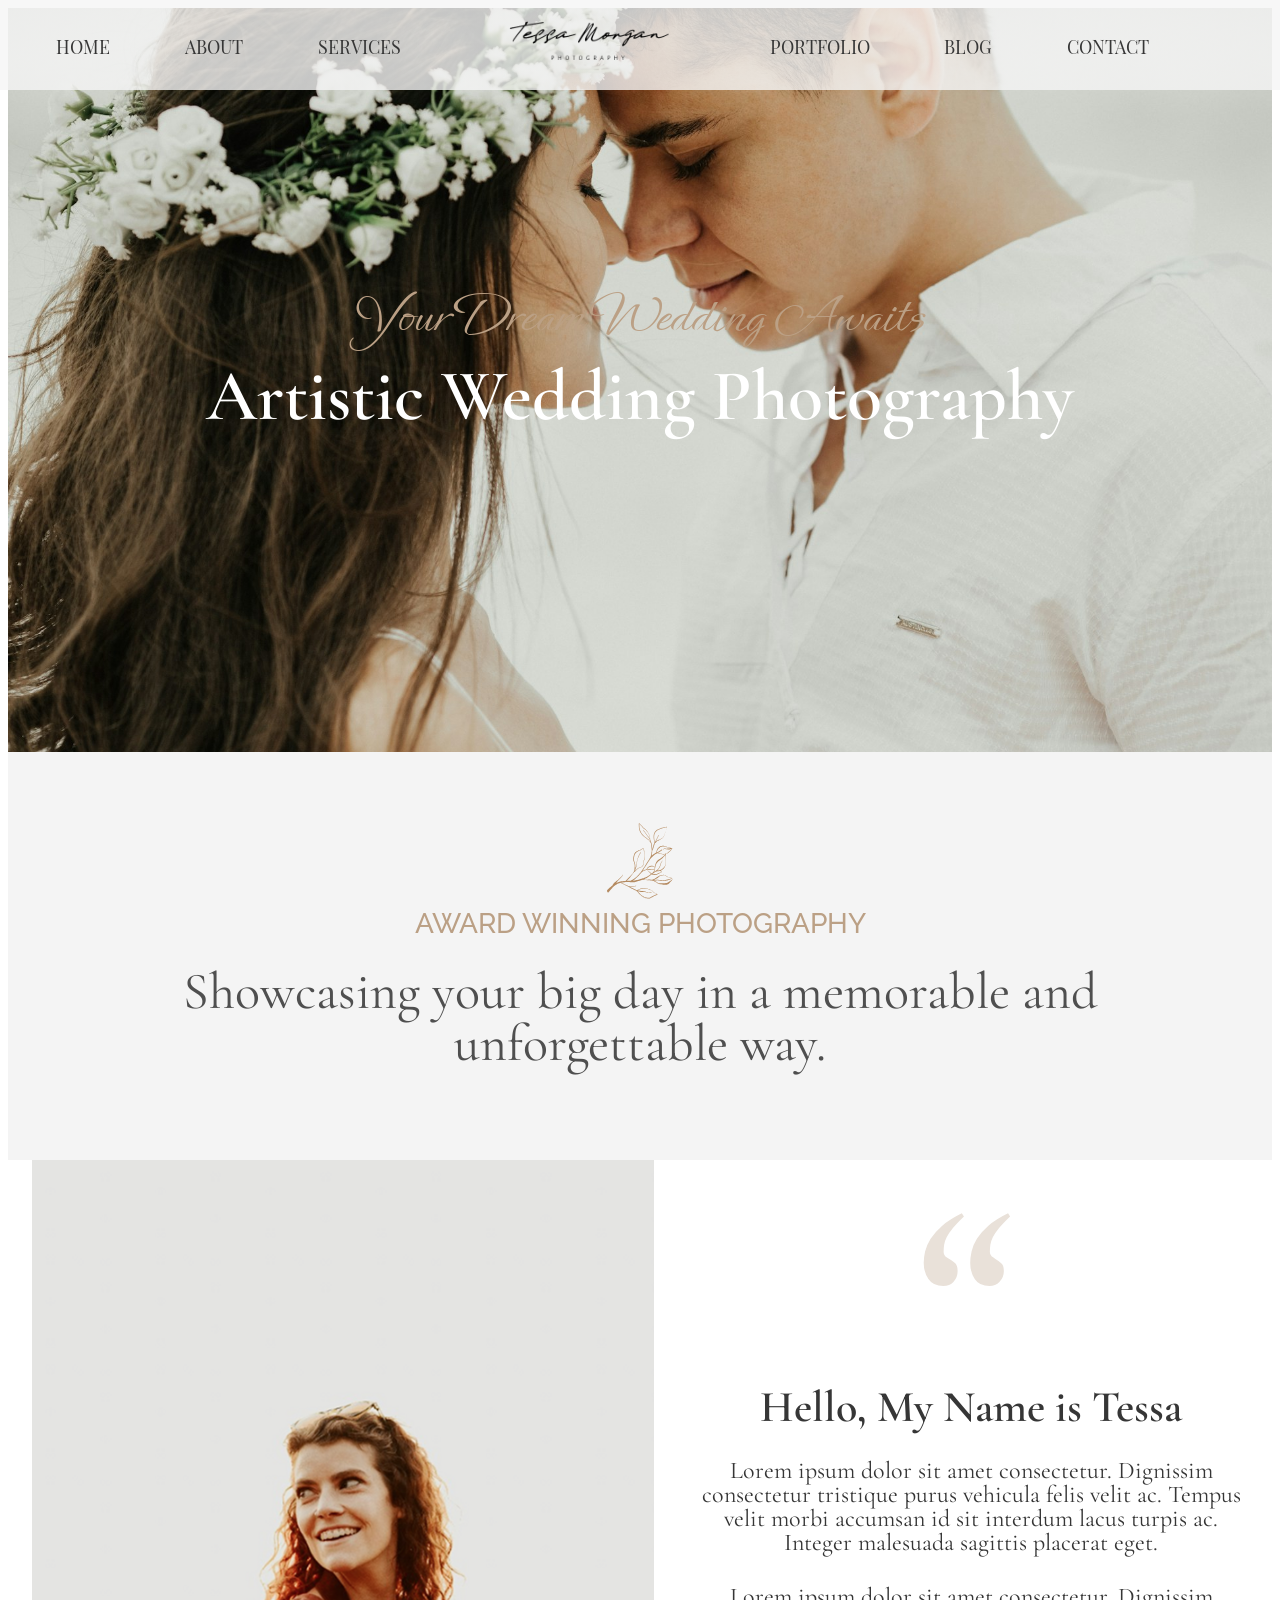
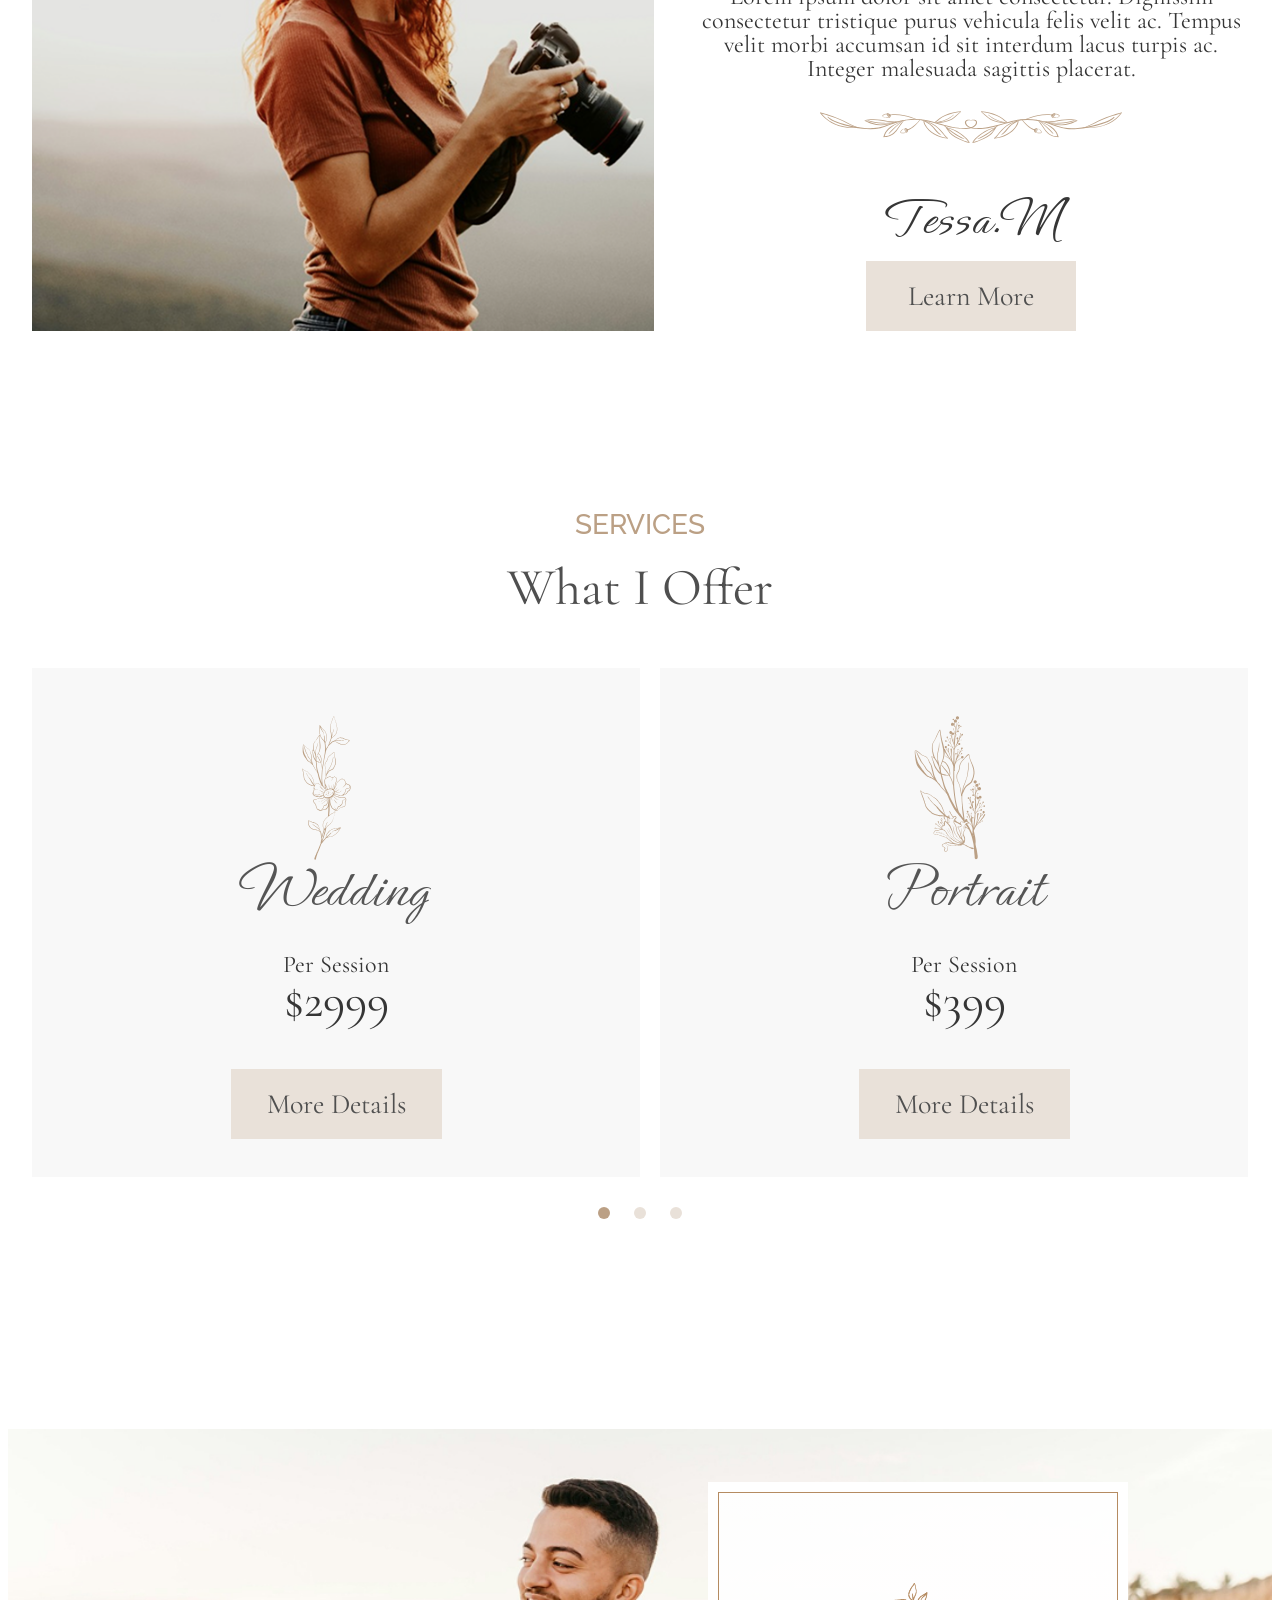
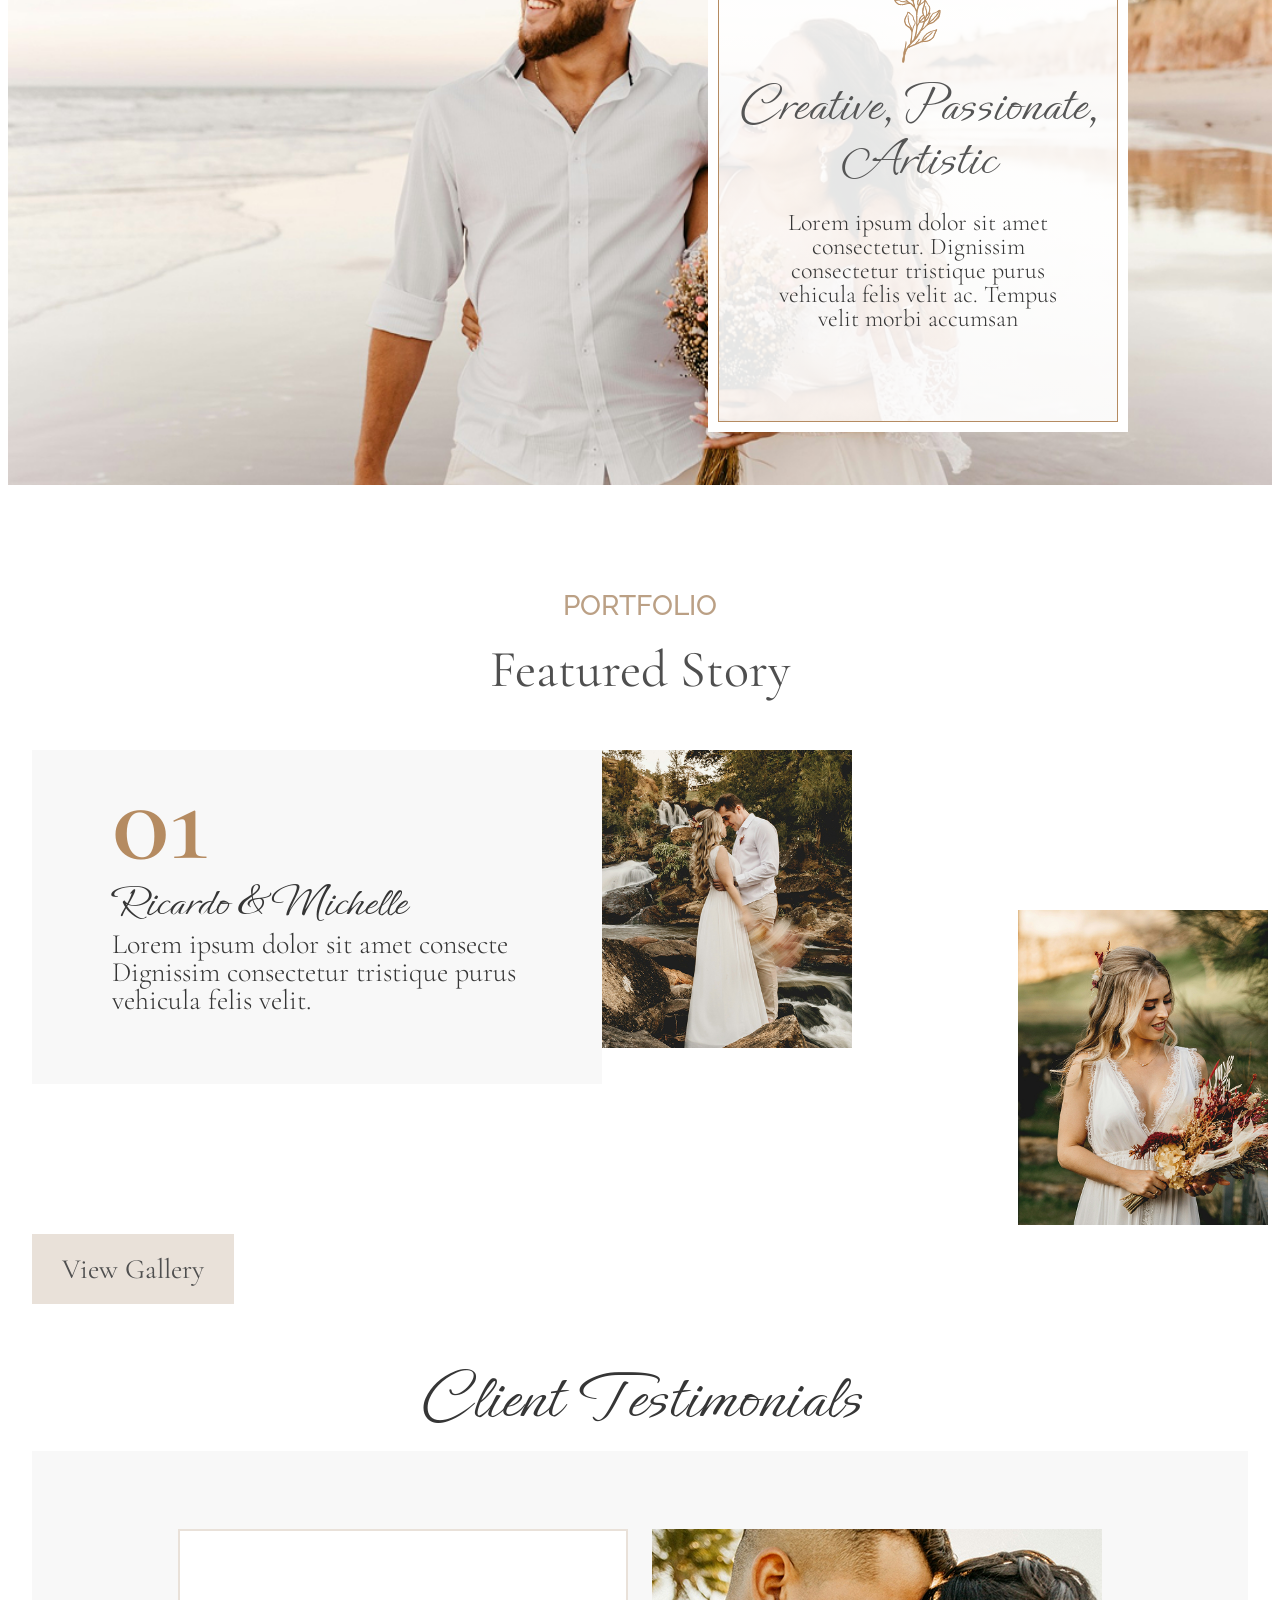
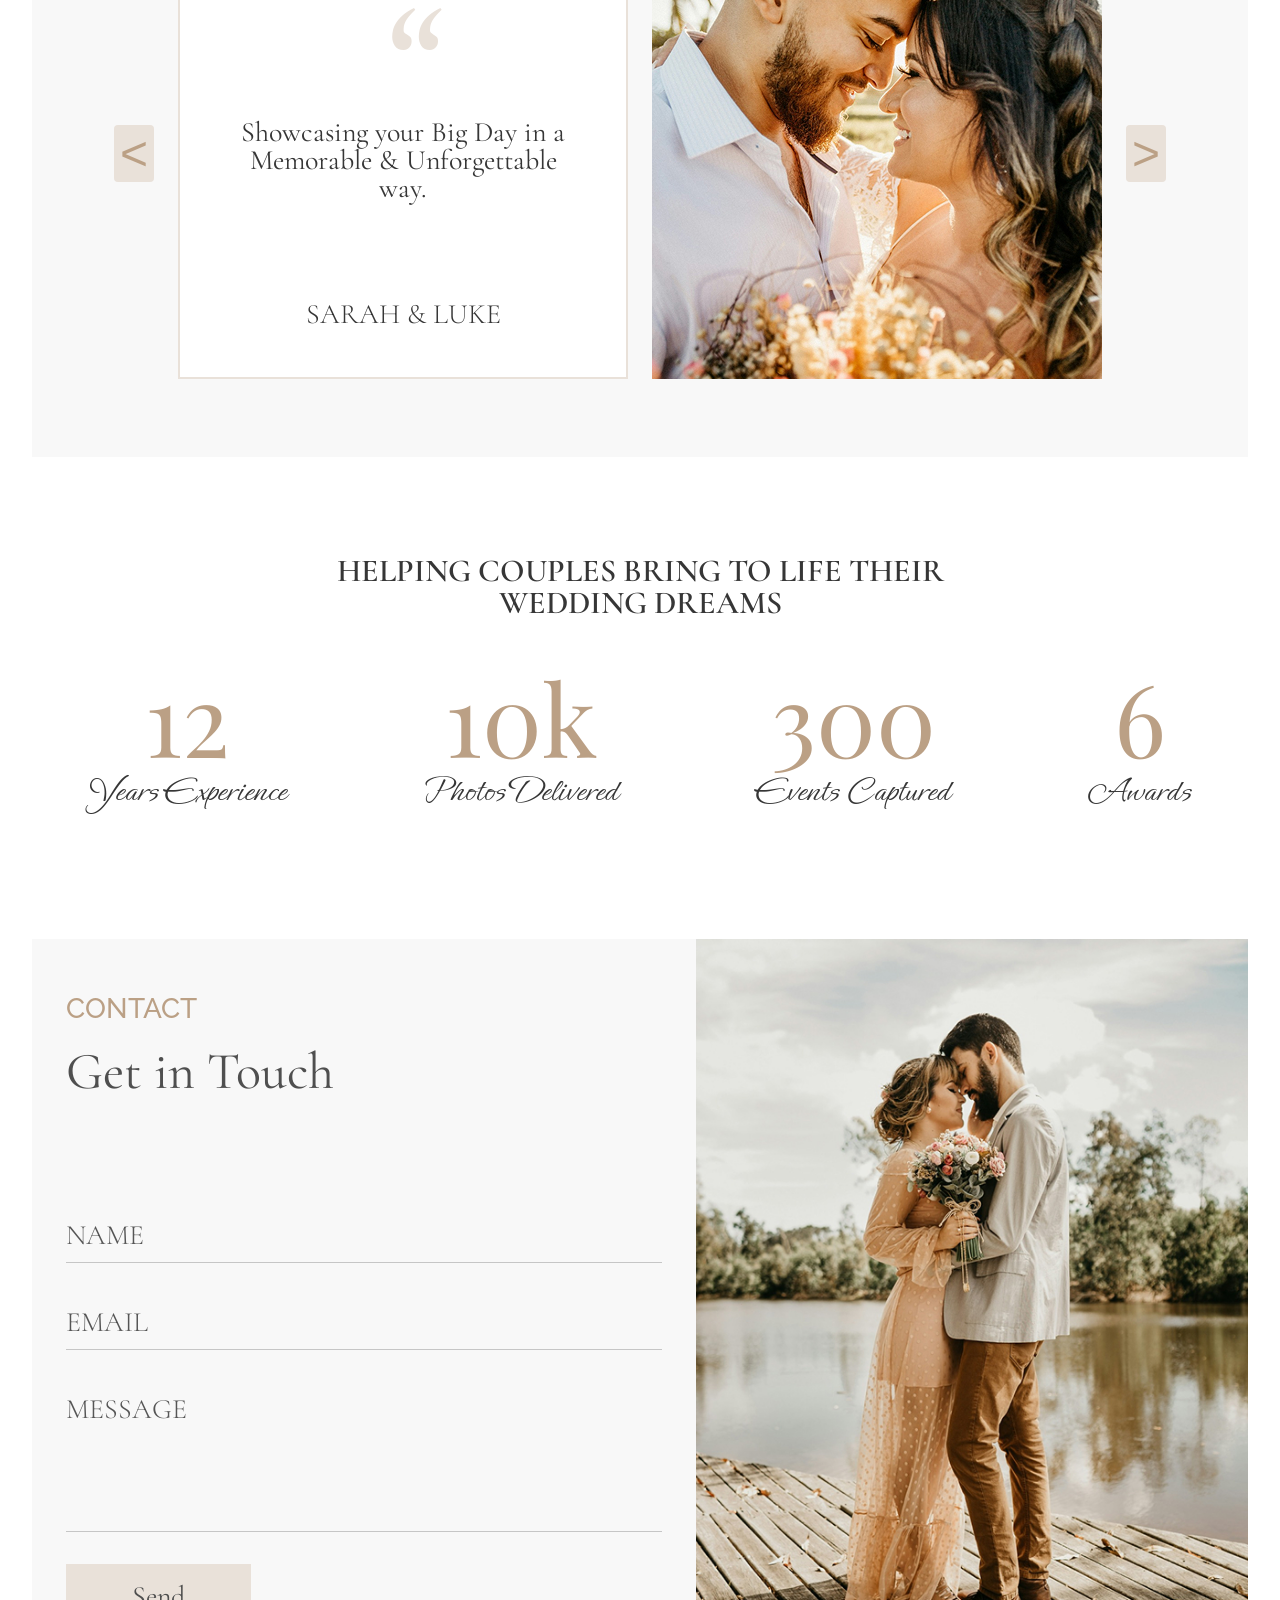
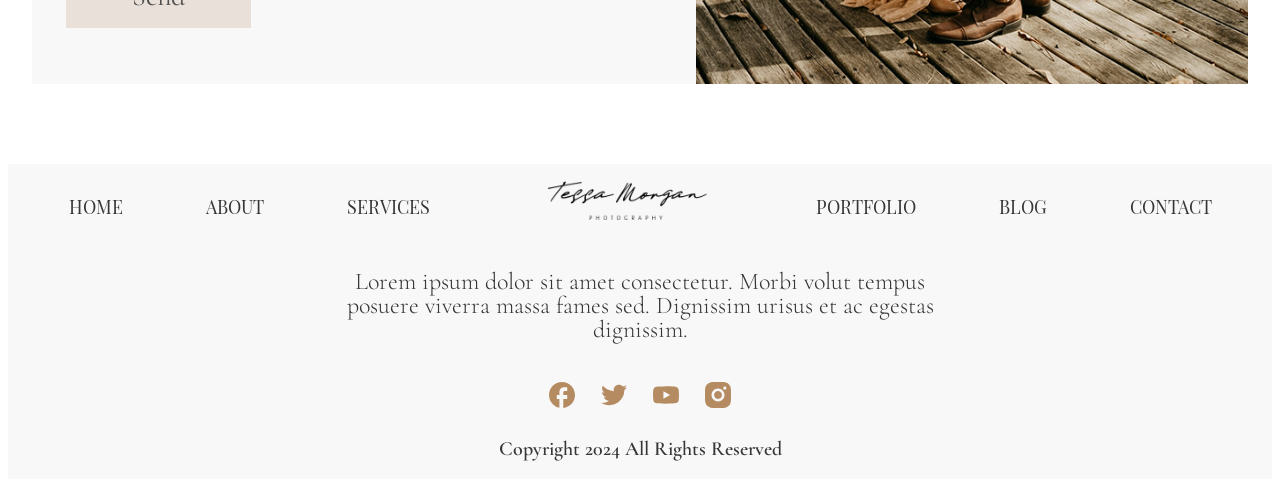
==== commit 56cdf5cc: "Finished to write adaptive graphics for the Home page" ====
--- a/index.html
+++ b/index.html
@@ -6,6 +6,11 @@
     <title>wedding-photography</title>
 
     <link rel="stylesheet" href="./css/main.min.css" />
+
+    <link
+      rel="stylesheet"
+      href="https://cdn.jsdelivr.net/npm/swiper@11/swiper-bundle.min.css"
+    />
   </head>
   <body>
     <header class="header">
@@ -93,61 +98,69 @@
           </div>
         </div>
       </section>
-      <!--  <section class="services-section">
+      <section class="services-section">
         <div class="container">
           <h2 class="text-title">SERVICES</h2>
           <p class="services-section__subtitle section__subtitle">
             What I Offer
           </p>
-          <ul class="services-section__list">
-            <li>
-              <article class="service-card">
-                <svg class="service-card__icon">
-                  <use
-                    href="./images/icons.svg#icon-services-section-wedding"
-                  ></use>
-                </svg>
-                <h3 class="service-card__title font-ephesis">Wedding</h3>
-                <p class="service-card__info">Per Session</p>
-                <p class="service-card__price">$2999</p>
-                <button class="button__service-card button" type="button">
-                  More Details
-                </button>
-              </article>
-            </li>
-            <li>
-              <article class="service-card">
-                <svg class="service-card__icon">
-                  <use
-                    href="./images/icons.svg#icon-services-section-portrait"
-                  ></use>
-                </svg>
-                <h3 class="service-card__title font-ephesis">Portrait</h3>
-                <p class="service-card__info">Per Session</p>
-                <p class="service-card__price">$399</p>
-                <button class="button__service-card button" type="button">
-                  More Details
-                </button>
-              </article>
-            </li>
-            <li>
-              <article class="service-card">
-                <svg class="service-card__icon">
-                  <use
-                    href="./images/icons.svg#icon-services-section-engagement"
-                  ></use>
-                </svg>
-                <h3 class="service-card__title font-ephesis">Engagement</h3>
-                <p class="service-card__info">Per Session</p>
-                <p class="service-card__price">$1999</p>
-                <button class="button__service-card button" type="button">
-                  More Details
-                </button>
-              </article>
-            </li>
-          </ul>
-        </div>
-      </section> -->
+          <div class="services-section__slider swiper-container">
+            <ul class="services-section__list swiper-wrapper">
+              <li class="swiper-slide">
+                <article class="service-card">
+                  <svg class="service-card__icon">
+                    <use
+                      href="./images/icons.svg#icon-services-section-wedding"
+                    ></use>
+                  </svg>
+                  <h3 class="service-card__title font-ephesis">Wedding</h3>
+                  <p class="service-card__info">Per Session</p>
+                  <p class="service-card__price">$2999</p>
+                  <button class="button__service-card button" type="button">
+                    More Details
+                  </button>
+                </article>
+              </li>
+              <li class="swiper-slide">
+                <article class="service-card">
+                  <svg class="service-card__icon">
+                    <use
+                      href="./images/icons.svg#icon-services-section-portrait"
+                    ></use>
+                  </svg>
+                  <h3 class="service-card__title font-ephesis">Portrait</h3>
+                  <p class="service-card__info">Per Session</p>
+                  <p class="service-card__price">$399</p>
+                  <button class="button__service-card button" type="button">
+                    More Details
+                  </button>
+                </article>
+              </li>
+              <li class="swiper-slide">
+                <article class="service-card">
+                  <svg class="service-card__icon">
+                    <use
+                      href="./images/icons.svg#icon-services-section-engagement"
+                    ></use>
+                  </svg>
+                  <h3 class="service-card__title font-ephesis">Engagement</h3>
+                  <p class="service-card__info">Per Session</p>
+                  <p class="service-card__price">$1999</p>
+                  <button class="button__service-card button" type="button">
+                    More Details
+                  </button>
+                </article>
+              </li>
+            </ul>
+            <div class="pagination">
+              <span class="pagination__button"></span>
+              <span class="pagination__button"></span>
+              <span class="pagination__button"></span>
+              <span class="pagination__button"></span>
+            </div>
+          </div>
+        </div>
+      </section>
       <section class="vision-section">
         <div class="container">
           <div class="vision-section__container">
@@ -247,32 +260,32 @@
           </div>
         </div>
       </section>
-      <!--  <section class="stats-section">
+      <section class="stats-section">
         <div class="container">
           <h2 class="visually-hidden">Our statistics</h2>
           <h3 class="stats-section__subtitle">
             HELPING COUPLES BRING TO LIFE THEIR WEDDING DREAMS
           </h3>
           <ul class="stats-section__list">
-            <li>
+            <li class="stats-section__item">
               <p class="stats-section__number font-playfair-ds">12</p>
               <p class="stats-section__description font-ephesis">
                 Years Experience
               </p>
             </li>
-            <li>
+            <li class="stats-section__item">
               <p class="stats-section__number font-playfair-ds">10k</p>
               <p class="stats-section__description font-ephesis">
                 Photos Delivered
               </p>
             </li>
-            <li>
+            <li class="stats-section__item">
               <p class="stats-section__number font-playfair-ds">300</p>
               <p class="stats-section__description font-ephesis">
                 Events Captured
               </p>
             </li>
-            <li>
+            <li class="stats-section__item">
               <p class="stats-section__number font-playfair-ds">6</p>
               <p class="stats-section__description font-ephesis">Awards</p>
             </li>
@@ -290,7 +303,7 @@
               <form class="contact-section__form">
                 <label class="visually-hidden" for="user-name">Name</label>
                 <input
-                  class="contact-section__field"
+                  class="contact-section__field font-cormorant-gar"
                   type="text"
                   id="user-name"
                   name="user-name"
@@ -298,7 +311,7 @@
                 />
                 <label class="visually-hidden" for="user-email">Email</label>
                 <input
-                  class="contact-section__field"
+                  class="contact-section__field font-cormorant-gar"
                   type="email"
                   id="user-email"
                   name="user-email"
@@ -308,7 +321,7 @@
                   >Message</label
                 >
                 <textarea
-                  class="contact-section__field contact-section__textarea"
+                  class="contact-section__field contact-section__textarea font-cormorant-gar"
                   type="text"
                   id="user-message"
                   name="user-message"
@@ -320,12 +333,16 @@
                 </button>
               </form>
             </div>
-            <img src="./images/contact-section-image.jpg" alt="Happy couple" />
-          </div>
-        </div>
-      </section> -->
+            <img
+              class="section__image contact-section__image"
+              src="./images/contact-section-image.jpg"
+              alt="Happy couple"
+            />
+          </div>
+        </div>
+      </section>
     </main>
-    <!-- <footer class="footer">
+    <footer class="footer">
       <div class="container">
         <nav class="nav font-playfair">
           <ul class="nav__container">
@@ -373,6 +390,10 @@
         </div>
         <p class="footer__copyright">Copyright 2024 All Rights Reserved</p>
       </div>
-    </footer>  -->
+    </footer>
+
+    <script src="https://cdn.jsdelivr.net/npm/swiper@11/swiper-bundle.min.js"></script>
+
+    <script src="./js/slider.js"></script>
   </body>
 </html>
--- a/css/main.min.css
+++ b/css/main.min.css
@@ -1 +1 @@
-:root{--color-brand-normal: #bba085;--color-brand-dark: #b58b61;--color-brand-light: #e9e1d9;--color-grey-dark: #363636;--color-grey-normal: #4f4f4f;--color-grey-light: #555555;--color-white: #ffffff;--color-white-f4: #f4f4f4;--color-white-f8: #f8f8f8;--color-grey-c6: #c6c6c6}*{box-sizing:border-box}h1,h2,h3,h4,h5,h6,p{margin-top:0}a{text-decoration:none}ul{margin:0;padding:0;list-style-type:none}p{margin-bottom:0}body{font-family:"Cormorant Garamond",serif;line-height:1;font-weight:400;text-align:center;color:var(--color-grey-dark);font-size:28px}@media screen and (max-width: 768px){body{font-size:24px}}@media screen and (max-width: 480px){body{font-size:22px}}@font-face{font-display:swap;font-family:"Playfair Display SC";font-weight:400;src:url("../fonts/playfair-display-sc-v18-latin-regular.woff2") format("woff2")}@font-face{font-display:swap;font-family:"Ephesis";font-weight:400;src:url("../fonts/ephesis-v11-latin-regular.woff2") format("woff2")}@font-face{font-display:swap;font-family:"Cormorant Garamond";font-weight:300;src:url("../fonts/cormorant-garamond-v21-latin-300.woff2") format("woff2")}@font-face{font-display:swap;font-family:"Cormorant Garamond";font-weight:400;src:url("../fonts/cormorant-garamond-v21-latin-regular.woff2") format("woff2")}@font-face{font-display:swap;font-family:"Cormorant Garamond";font-weight:600;src:url("../fonts/cormorant-garamond-v21-latin-600.woff2") format("woff2")}@font-face{font-display:swap;font-family:"Raleway";font-weight:400;src:url("../fonts/raleway-v37-latin-regular.woff2") format("woff2")}@font-face{font-display:swap;font-family:"Raleway";font-weight:500;src:url("../fonts/raleway-v37-latin-500.woff2") format("woff2")}@font-face{font-display:swap;font-family:"Forum";font-weight:400;src:url("../fonts/forum-v19-latin-regular.woff2") format("woff2")}@font-face{font-display:swap;font-family:"Cormorant";font-weight:400;src:url("../fonts/cormorant-v24-latin-regular.woff2") format("woff2")}@font-face{font-display:swap;font-family:"Cormorant";font-weight:600;src:url("../fonts/cormorant-v24-latin-600.woff2") format("woff2")}@font-face{font-display:swap;font-family:"Playfair Display";font-weight:400;src:url("../fonts/playfair-display-v40-latin-regular.woff2") format("woff2")}@font-face{font-display:swap;font-family:"Dancing Script";font-weight:400;src:url("../fonts/dancing-script-v29-latin-regular.woff2") format("woff2")}.text-title{font-family:"Raleway";font-weight:500;font-size:28px;letter-spacing:20%;color:var(--color-brand-normal);text-transform:uppercase}@media screen and (max-width: 768px){.text-title{font-size:22px}}@media screen and (max-width: 480px){.text-title{font-size:16px}}.visually-hidden{position:absolute;left:-1000px;top:auto;width:1px;height:1px;overflow:hidden}.font-playfair{font-family:"Playfair Display SC",serif;font-weight:400}.font-ephesis{font-family:"Ephesis",serif;font-weight:400}.font-cormorant{font-weight:600;font-family:"Cormorant",serif}.font-cormorant-gar{font-family:"Cormorant Garamond",serif;font-weight:300}.font-playfair-ds{font-family:"Playfair Display",serif;font-weight:400}.font-forum{font-family:"Forum",serif;font-weight:400}.font-raleway{font-family:"Raleway",sans-serif;font-weight:500}.font-dancing{font-family:"Dancing Script",serif;font-weight:400}.button{padding:16px 40px;color:var(--color-grey-normal);background-color:var(--color-brand-light);border:2px solid var(--color-brand-light);font-family:"Cormorant Garamond",serif;font-size:28px;transition:color .3s,background-color .3s,font-weight .3s,border-color .3s}@media screen and (max-width: 768px){.button{padding:12px 32px;font-size:24px}}@media screen and (max-width: 768px){.button{padding:8px 24px;font-size:20px}}.button:hover{background-color:var(--color-brand-normal);color:var(--color-white);font-weight:600;border-color:var(--color-brand-normal);border-radius:4px}.button__service-card{padding:16px 34px}.button__portfolio-section{padding:16px 28px;display:flex;justify-self:flex-end}@media screen and (max-width: 480px){.button__portfolio-section{padding:12px 20px}}.button__contact-section{padding:13px 64px;max-width:185px}.button__about-section{padding:16px 24px}.button__quality-section{padding:26px 68px}.button__touch{padding:23px 50px;border:1px solid var(--color-brand-normal);font-weight:500;font-size:28px;background-color:rgba(0,0,0,0)}.button__contact{padding:16px 50px}.service-card{padding:48px 54px 38px;background-color:var(--color-white-f8)}.service-card__icon{fill:var(--color-brand-normal);max-width:100px;max-height:144px}.service-card__title{font-size:60px;color:var(--color-grey-light);margin-bottom:33px;max-width:262px}.service-card__info{font-size:24px;max-width:200px}.service-card__price{font-size:48px;margin-bottom:44px;max-width:200px}.testinomials-card{display:flex;gap:48px;justify-content:center}@media screen and (max-width: 1280px){.testinomials-card{gap:24px}}@media screen and (max-width: 480px){.testinomials-card{flex-direction:column-reverse}}.testinomials-card__info{width:450px;height:450px;background-color:var(--color-white);border:2px solid var(--color-brand-light);padding:0 48px;display:flex;flex-direction:column;align-items:center;justify-content:space-around}@media screen and (max-width: 768px){.testinomials-card__info{width:400px;height:360px;padding:0 30px}}@media screen and (max-width: 480px){.testinomials-card__info{width:auto;height:214px}}.testinomials-card__mark{color:var(--color-brand-light);font-size:200px;width:20px;height:40px}@media screen and (max-width: 768px){.testinomials-card__mark{font-size:140px;height:30px}}@media screen and (max-width: 480px){.testinomials-card__mark{font-size:100px}}.testinomials-card__names{font-weight:300;text-transform:uppercase}@media screen and (max-width: 768px){.testinomials-card__text{font-size:20px}}@media screen and (max-width: 480px){.testinomials-card__image{height:230px;width:auto;object-position:top}}.nav{font-size:22px}.nav__container{display:flex;justify-content:space-around;gap:54px;align-items:center}@media screen and (max-width: 1280px){.nav__container{gap:10px}}@media screen and (max-width: 768px){.nav__container{justify-content:space-between}}.nav__link{color:var(--color-grey-dark);text-transform:uppercase;transition:color .3s}.nav__link:hover{color:var(--color-brand-dark)}@media screen and (max-width: 1280px){.nav__link{font-size:18px}}@media screen and (max-width: 768px){.nav__link{display:none}}.nav__logo{width:280px;height:100px}@media screen and (max-width: 1280px){.nav__logo{width:220px;height:80px}}@media screen and (max-width: 768px){.nav__logo{width:200px;height:60px}}@media screen and (max-width: 480px){.nav__logo{width:150px;height:50px}}.nav__button{display:none}@media screen and (max-width: 768px){.nav__button{display:flex;background-color:rgba(0,0,0,0);border:none}}.nav__button-icon{fill:var(--color-grey-dark);width:32px;height:32px}.portfolio-card{margin-bottom:120px;padding-bottom:20px;background-color:var(--color-white-f8)}.portfolio-card__image{width:370px;height:420px;margin-bottom:24px}.portfolio-card__title{font-size:34px;margin-bottom:16px}.blog-card{max-width:515px;text-align:start}.blog-card__title{text-transform:uppercase;font-size:48px;margin-bottom:24px}.blog-card__accent{font-size:24px;color:var(--color-brand-normal);letter-spacing:5%}.blog-card__text{margin-bottom:12px}.blog-card__text--distance{margin-bottom:30px}.blog-card__image{width:515px;height:385px;margin-bottom:30px}.header{background-image:linear-gradient(rgba(245, 245, 245, 0.8), rgba(245, 245, 245, 0.8));padding:8px 117px 0;position:absolute;top:0;left:0;right:0;z-index:1}@media screen and (max-width: 1280px){.header{padding:4px 0}}.container{width:100%;max-width:1538px;margin:0 auto;padding:0 24px}@media screen and (max-width: 480px){.container{padding:0 18px}}.section__subtitle{font-size:64px;color:var(--color-grey-normal);font-weight:400}@media screen and (max-width: 1280px){.section__subtitle{font-size:52px}}@media screen and (max-width: 768px){.section__subtitle{font-size:42px}}@media screen and (max-width: 480px){.section__subtitle{font-size:30px}}.section__subtitle--limited{max-width:1060px}.section__image{display:flex;flex-shrink:1;min-width:0;max-width:100%;object-fit:cover}.footer{background-color:var(--color-white-f8);text-align:center;padding-bottom:20px}.footer__info{font-weight:300;max-width:610px;margin:33px auto 54px}.footer__socials{display:flex;justify-content:center;gap:26px;margin-bottom:32px}.footer__icon{width:30px;height:30px;fill:var(--color-brand-dark);transition:transform .3s}.footer__icon:hover{transform:scale(1.2);fill:var(--color-brand-normal)}.footer__copyright{font-weight:600;font-size:20px}.checkerboard__container{display:flex;flex-wrap:wrap;justify-content:center}.checkerboard__item{width:33.3333333333%}.checkerboard__image{width:360px;height:460px}.checkerboard__info{padding:0 40px;max-width:360px;display:flex;flex-direction:column;align-items:center}.checkerboard__number{font-size:120px;color:var(--color-brand-dark);border-bottom:1px solid var(--color-brand-dark);width:170px;margin-bottom:14px}.checkerboard__number--distance{padding-bottom:24px}.checkerboard__text{font-weight:300}.checkerboard__title{text-transform:uppercase;margin-bottom:20px}.hero-section{background-image:url("../../../images/hero-background.jpg");padding:350px 0 360px;background-repeat:no-repeat;background-position:center top;background-size:cover;position:relative}@media screen and (max-width: 1280px){.hero-section{padding:280px 0 260px}}@media screen and (max-width: 480px){.hero-section{padding:220px 0}}.hero-section__title{font-weight:600;font-size:80px;color:var(--color-white)}@media screen and (max-width: 1280px){.hero-section__title{font-size:72px}}@media screen and (max-width: 768px){.hero-section__title{font-size:64px}}@media screen and (max-width: 480px){.hero-section__title{font-size:48px}}.hero-section__subtitle{font-size:64px;color:var(--color-brand-normal);letter-spacing:5%}@media screen and (max-width: 1280px){.hero-section__subtitle{font-size:56px;margin-bottom:16px}}@media screen and (max-width: 768px){.hero-section__subtitle{font-size:48px}}@media screen and (max-width: 480px){.hero-section__subtitle{font-size:32px;font-weight:600}}.intro-section{background-color:var(--color-white-f4);padding:80px 0 120px}@media screen and (max-width: 1280px){.intro-section{padding:60px 0 90px}}@media screen and (max-width: 768px){.intro-section{padding:50px 0 70px}}@media screen and (max-width: 480px){.intro-section{padding:30px 0 50px}}.intro-section__container{display:flex;flex-direction:column;align-items:center}.intro-section__title{margin-bottom:33px}@media screen and (max-width: 1280px){.intro-section__title{margin-bottom:28px}}@media screen and (max-width: 768px){.intro-section__title{margin-bottom:20px}}@media screen and (max-width: 480px){.intro-section__title{margin-bottom:14px}}.intro-section__icon{width:66px;height:98px;fill:var(--color-brand-dark)}@media screen and (max-width: 768px){.intro-section__icon{width:54px;height:80px}}@media screen and (max-width: 480px){.intro-section__icon{width:44px;height:64px}}.photograph-section__container{display:flex;gap:40px}@media screen and (max-width: 1280px){.photograph-section__container{justify-content:center}}@media screen and (max-width: 480px){.photograph-section__container{flex-direction:column-reverse;gap:24px}}.photograph-section__mark{color:var(--color-brand-light);height:110px;font-size:350px;margin-bottom:110px}@media screen and (max-width: 768px){.photograph-section__mark{font-size:300px;margin-bottom:54px}}@media screen and (max-width: 480px){.photograph-section__mark{font-size:230px;margin-bottom:8px}}.photograph-section__info{display:flex;flex-direction:column;align-items:center;justify-content:flex-end}.photograph-section__title{font-size:48px;margin-bottom:30px}@media screen and (max-width: 1280px){.photograph-section__title{font-size:44px}}@media screen and (max-width: 768px){.photograph-section__title{font-size:42px}}@media screen and (max-width: 480px){.photograph-section__title{font-size:38px}}.photograph-section__bio{max-width:616px;margin-bottom:30px;font-size:28px}@media screen and (max-width: 1280px){.photograph-section__bio{font-size:24px}}@media screen and (max-width: 480px){.photograph-section__bio{font-size:20px;margin-bottom:20px}}.photograph-section__underline{fill:var(--color-brand-normal);width:302px;height:32px;margin-bottom:50px}@media screen and (max-width: 768px){.photograph-section__underline{margin-bottom:30px}}.photograph-section__sign{font-size:60px;margin-bottom:14px}@media screen and (max-width: 1280px){.photograph-section__sign{font-size:54px}}@media screen and (max-width: 480px){.photograph-section__sign{font-size:44px}}@media screen and (max-width: 768px){.photograph-section__image{display:none}}@media screen and (max-width: 480px){.photograph-section__image{display:flex}}.services-section{padding:180px 0}.services-section__list{display:flex;justify-content:space-around;gap:20px}.services-section__subtitle{margin-bottom:54px;text-align:center}.vision-section{background-color:var(--color-white-f8);background-image:url("../../../images/vision-section-background.jpg");background-repeat:no-repeat;padding:63px 130px}@media screen and (max-width: 1280px){.vision-section{background-size:cover;background-position-x:center}}@media screen and (max-width: 768px){.vision-section{padding:40px}}@media screen and (max-width: 480px){.vision-section{padding:30px 10px}}.vision-section__container{display:flex;justify-content:flex-end}.vision-section__card{background-image:linear-gradient(rgba(255, 255, 255, 0.9), rgba(255, 255, 255, 0.9));width:420px;height:570px;padding:26px 16px;box-shadow:0 0 0 10px var(--color-white);border:.5px solid var(--color-brand-dark);display:flex;flex-direction:column;align-items:center;justify-content:center}@media screen and (max-width: 1280px){.vision-section__card{width:400px;height:530px}}@media screen and (max-width: 768px){.vision-section__card{width:290px;height:430px}}@media screen and (max-width: 480px){.vision-section__card{width:220px;height:386px;padding:10px}}.vision-section__title{font-size:60px;color:var(--color-grey-light);margin-bottom:24px}@media screen and (max-width: 1280px){.vision-section__title{font-size:54px}}@media screen and (max-width: 768px){.vision-section__title{font-size:42px}}@media screen and (max-width: 480px){.vision-section__title{font-size:32px}}.vision-section__info{font-weight:300;max-width:320px}@media screen and (max-width: 1280px){.vision-section__info{font-size:24px}}@media screen and (max-width: 768px){.vision-section__info{font-size:20px}}@media screen and (max-width: 480px){.vision-section__info{font-size:16px}}.vision-section__icon{fill:var(--color-brand-dark);margin-bottom:24px;width:60px;height:100px}@media screen and (max-width: 1280px){.vision-section__icon{width:50px;height:80px;margin-bottom:16px}}@media screen and (max-width: 768px){.vision-section__icon{width:40px;height:70px;margin-bottom:8px}}@media screen and (max-width: 480px){.vision-section__icon{width:30px;height:60px}}.portfolio-section{padding:107px 0 60px}@media screen and (max-width: 768px){.portfolio-section{padding-top:84px}}@media screen and (max-width: 480px){.portfolio-section{padding:68px 0 40px}}.portfolio-section__subtitle{margin-bottom:54px}@media screen and (max-width: 768px){.portfolio-section__subtitle{margin-bottom:48px}}@media screen and (max-width: 480px){.portfolio-section__subtitle{margin-bottom:40px}}.portfolio-section__container{display:flex;align-items:flex-end;margin-bottom:60px}@media screen and (max-width: 1280px){.portfolio-section__container{position:relative;align-items:flex-start;margin-bottom:150px}}@media screen and (max-width: 768px){.portfolio-section__container{position:relative;align-items:flex-end;margin-bottom:24px}}.portfolio-section__info{background-color:var(--color-white-f8);width:570px;padding:10px 48px 70px 80px;text-align:left}@media screen and (max-width: 768px){.portfolio-section__info{padding:10px 20px 70px}}.portfolio-section__number{font-size:120px;color:var(--color-brand-dark)}@media screen and (max-width: 768px){.portfolio-section__number{font-size:100px}}@media screen and (max-width: 768px){.portfolio-section__number{font-size:80px}}.portfolio-section__names{font-size:46px;letter-spacing:5%;margin-bottom:4px}@media screen and (max-width: 768px){.portfolio-section__names{font-size:38px}}@media screen and (max-width: 480px){.portfolio-section__names{font-size:32px}}.portfolio-section__content{max-width:410px;font-weight:300}.portfolio-section__images{display:flex;gap:40px}@media screen and (max-width: 1280px){.portfolio-section__image{width:250px}}@media screen and (max-width: 768px){.portfolio-section__image-first{display:flex;flex-shrink:1;min-width:0;max-width:100%;object-fit:cover;height:350px}}@media screen and (max-width: 1280px){.portfolio-section__image-second{position:absolute;top:160px;right:-20px}}@media screen and (max-width: 768px){.portfolio-section__image-second{display:none}}.testinomials-section__title{font-size:70px;margin-bottom:17px}@media screen and (max-width: 768px){.testinomials-section__title{font-size:54px}}@media screen and (max-width: 480px){.testinomials-section__title{font-size:42px}}.testinomials-section__container{background-color:var(--color-white-f8);display:flex;gap:24px;align-items:center;justify-content:center;padding:78px 8px}@media screen and (max-width: 768px){.testinomials-section__container{padding:48px 20px}}@media screen and (max-width: 480px){.testinomials-section__container{padding:30px 20px}}.testinomials-section__arrow{color:var(--color-brand-normal);background-color:var(--color-brand-light);border:none;border-radius:4px;font-size:48px;transition:color .3s,background-color .3s,transform .2s}@media screen and (max-width: 768px){.testinomials-section__arrow{display:none}}.testinomials-section__arrow:hover{background-color:var(--color-brand-normal);color:var(--color-white);transform:scale(1.05)}.stats-section{padding:98px 0 130px;text-align:center}.stats-section__subtitle{font-size:40px;margin:0 auto 64px;max-width:755px}.stats-section__list{display:flex;gap:20px;justify-content:space-around}.stats-section__number{font-size:128px;color:var(--color-brand-normal);margin-bottom:6px}.stats-section__description{font-size:40px}.contact-section{padding-bottom:110px}.contact-section__container{display:flex}.contact-section__subtitle{margin-bottom:110px}.contact-section__item{padding:72px 60px;text-align:start;flex-basis:55%;background-color:var(--color-white-f8)}.contact-section__form{display:flex;flex-direction:column}.contact-section__field{background-color:rgba(0,0,0,0);width:100%;border:none;border-bottom:1px solid var(--color-grey-c6);margin-bottom:32px;padding:10px 0}.contact-section__field::placeholder{font-family:"Cormorant Garamond",serif;font-weight:300;font-size:28px;color:var(--color-grey-light);text-transform:uppercase}.contact-section__textarea{resize:none;height:150px}.about-section{padding:188px 0 95px}.about-section__subtitle{margin-bottom:92px;text-transform:uppercase;font-weight:400}.about-section__container{display:flex;justify-content:space-between;margin-bottom:130px}.about-section__info{max-width:660px;display:flex;flex-direction:column;align-items:center}.about-section__paragraph{margin-bottom:30px;text-align:start}.about-section__icon{height:96px;width:145px;fill:var(--color-brand-normal);margin-bottom:34px}.about-section__gallery{display:flex;justify-content:space-between}.facts-section{padding:95px 0 75px}.memories-section{padding:75px 0 160px;text-align:start;position:relative}.memories-section__subtitle{margin-bottom:8px}.memories-section__background{background-color:var(--color-white-f8)}.memories-section__text{font-weight:300;padding:23px 0 46px;max-width:530px;margin-bottom:46px}.memories-section__image-one{position:absolute;top:30px;right:400px}.memories-section__image-two{position:absolute;top:200px;right:110px}.service-section{padding:140px 0 125px}.service-section__subtitle{text-transform:uppercase;margin-bottom:78px}.service-section__container{display:flex;gap:40px;justify-content:space-between;flex-wrap:wrap;margin-bottom:72px}.service-section__item{width:calc((100% - 80px)/3)}.service-section__image{margin-bottom:48px}.service-section__info{padding:0 32px}.service-section__info-title{font-size:64px;margin-bottom:12px}.service-section__info-text{display:flex;flex-direction:column;justify-content:space-between;height:270px;align-items:flex-start;max-width:286px}.service-section__info-session{color:var(--color-brand-normal);margin:24px 0 0}.service-section__info-price{font-size:64px}.celebrate-section{background-color:var(--color-white-f8);padding:35px 0 115px}.celebrate-section__decor{width:98px;height:146px;fill:var(--color-brand-dark)}.celebrate-section__subtitle{max-width:1170px;margin:0 auto;font-weight:400}.process-section{padding:136px 0}.process-section__subtitle{margin-bottom:90px}.faq-section{padding:0 120px 70px}.faq-section__subtitle{margin-bottom:87px}.faq-section__container{display:flex;flex-direction:column;justify-content:center}.faq-section__line{display:flex;justify-content:flex-start;align-items:center}.faq-section__question{padding:24px 40px;border-bottom:1px solid var(--color-grey-c6)}.faq-section__decor{fill:var(--color-brand-dark);width:46px;height:46px}.quality-section{text-align:start;position:relative;padding:70px 0 500px}.quality-section__title{font-size:64px;margin-bottom:16px}.quality-section .prob{display:flex;justify-content:flex-end;margin-right:120px}.quality-section__container{display:flex;flex-direction:column;align-items:flex-start}.quality-section__info{font-weight:300;margin-bottom:28px;max-width:606px}.quality-section__image{position:absolute}.quality-section__image-one{top:50px;left:320px}.quality-section__image-two{right:170px;bottom:200px}.portfolio-page-section{padding:118px 0 150px}.portfolio-page-section__container{padding:116px 0 86px;display:flex;flex-wrap:wrap;gap:20px;justify-content:space-between}.promise-section{padding:134px 0;background-image:url("../../../images/promise-section-background.jpg")}.promise-section__container{display:flex;justify-content:center}.promise-section__card{background-image:linear-gradient(rgba(255, 255, 255, 0.9), rgba(255, 255, 255, 0.9));width:932px;height:246px;padding:48px 100px;border:1px solid var(--color-brand-normal);box-shadow:0 0 0 18px var(--color-white);display:flex;flex-direction:column;align-items:center;justify-content:center}.promise-section__title{font-size:60px;margin-bottom:24px}.promise-section__info{font-weight:300;margin-bottom:10px}.perfect-section{padding:280px 0 350px;text-align:start}.perfect-section__container{display:flex;justify-content:flex-start;align-items:center;background-color:var(--color-white-f8);position:relative;padding-left:40px}.perfect-section__info{padding:26px 0 82px;max-width:510px}.perfect-section__subtitle{font-size:64px;margin-bottom:16px;color:var(--color-grey-light)}.perfect-section__text{margin-bottom:24px;font-weight:300}.perfect-section__image{width:670px;height:720px;position:absolute;right:120px;top:-100px}.blog-section{padding:108px 0 280px}.blog-section__subtitle{margin:32px 0 52px}.blog-section__info{font-weight:300;max-width:625px;margin:0 auto 64px}.blog-section__list{display:flex;flex-wrap:wrap;justify-content:center;gap:100px}.eror-section{padding:100px 0 170px}.eror-section__title{margin-bottom:36px}.eror-section__subtitle{font-size:48px;font-weight:300;margin:0 auto 72px;max-width:860px}.contact{padding:150px 0 130px}.contact__subtitle{margin-bottom:72px}.contact__container{display:flex;justify-content:space-between}.contact__form{background-color:var(--color-white-f8);padding:98px 0;display:flex;flex-direction:column;align-items:flex-start;flex-basis:50%;text-align:start}.contact__label{margin-bottom:8px}.contact__field{border:none;padding:12px;margin-bottom:46px;width:470px;font-size:24px}.contact__field:focus{outline:.5px solid var(--color-grey-c6);font-size:24px}.contact__field-message{height:230px;resize:none}.enquire-section{padding-bottom:118px}.enquire-section__title{color:var(--color-brand-dark);font-size:64px}.enquire-section__subtitle{font-size:48px;font-weight:300;margin:0 auto 125px;max-width:690px}.enquire-section__contant{background-image:url("../../../images/enguire-section-background.jpg");background-repeat:no-repeat;background-size:cover;display:flex;justify-content:flex-end}.enquire-section__info{background-image:linear-gradient(rgba(255, 255, 255, 0.9), rgba(255, 255, 255, 0.9));width:435px;padding:52px 0 44px;display:flex;flex-direction:column;align-items:center;gap:68px;margin-right:120px}.enquire-section__icon{fill:var(--color-brand-dark);width:85px;height:85px;margin-bottom:10px}.enquire-section__link{color:var(--color-grey-dark)}.enquire-section__item{max-width:350px}.enquire-section__item-title{margin-bottom:12px}+:root{--color-brand-normal: #bba085;--color-brand-dark: #b58b61;--color-brand-light: #e9e1d9;--color-grey-dark: #363636;--color-grey-normal: #4f4f4f;--color-grey-light: #555555;--color-white: #ffffff;--color-white-f4: #f4f4f4;--color-white-f8: #f8f8f8;--color-grey-c6: #c6c6c6}*{box-sizing:border-box}h1,h2,h3,h4,h5,h6,p{margin-top:0}a{text-decoration:none}ul{margin:0;padding:0;list-style-type:none}p{margin-bottom:0}body{font-family:"Cormorant Garamond",serif;line-height:1;font-weight:400;text-align:center;color:var(--color-grey-dark);font-size:28px}@media screen and (max-width: 768px){body{font-size:24px}}@media screen and (max-width: 480px){body{font-size:22px}}@font-face{font-display:swap;font-family:"Playfair Display SC";font-weight:400;src:url("../fonts/playfair-display-sc-v18-latin-regular.woff2") format("woff2")}@font-face{font-display:swap;font-family:"Ephesis";font-weight:400;src:url("../fonts/ephesis-v11-latin-regular.woff2") format("woff2")}@font-face{font-display:swap;font-family:"Cormorant Garamond";font-weight:300;src:url("../fonts/cormorant-garamond-v21-latin-300.woff2") format("woff2")}@font-face{font-display:swap;font-family:"Cormorant Garamond";font-weight:400;src:url("../fonts/cormorant-garamond-v21-latin-regular.woff2") format("woff2")}@font-face{font-display:swap;font-family:"Cormorant Garamond";font-weight:600;src:url("../fonts/cormorant-garamond-v21-latin-600.woff2") format("woff2")}@font-face{font-display:swap;font-family:"Raleway";font-weight:400;src:url("../fonts/raleway-v37-latin-regular.woff2") format("woff2")}@font-face{font-display:swap;font-family:"Raleway";font-weight:500;src:url("../fonts/raleway-v37-latin-500.woff2") format("woff2")}@font-face{font-display:swap;font-family:"Forum";font-weight:400;src:url("../fonts/forum-v19-latin-regular.woff2") format("woff2")}@font-face{font-display:swap;font-family:"Cormorant";font-weight:400;src:url("../fonts/cormorant-v24-latin-regular.woff2") format("woff2")}@font-face{font-display:swap;font-family:"Cormorant";font-weight:600;src:url("../fonts/cormorant-v24-latin-600.woff2") format("woff2")}@font-face{font-display:swap;font-family:"Playfair Display";font-weight:400;src:url("../fonts/playfair-display-v40-latin-regular.woff2") format("woff2")}@font-face{font-display:swap;font-family:"Dancing Script";font-weight:400;src:url("../fonts/dancing-script-v29-latin-regular.woff2") format("woff2")}.text-title{font-family:"Raleway";font-weight:500;font-size:28px;letter-spacing:20%;color:var(--color-brand-normal);text-transform:uppercase}@media screen and (max-width: 768px){.text-title{font-size:22px}}@media screen and (max-width: 480px){.text-title{font-size:16px}}.visually-hidden{position:absolute;left:-1000px;top:auto;width:1px;height:1px;overflow:hidden}.font-playfair{font-family:"Playfair Display SC",serif;font-weight:400}.font-ephesis{font-family:"Ephesis",serif;font-weight:400}.font-cormorant{font-weight:600;font-family:"Cormorant",serif}.font-cormorant-gar{font-family:"Cormorant Garamond",serif;font-weight:300}.font-playfair-ds{font-family:"Playfair Display",serif;font-weight:400}.font-forum{font-family:"Forum",serif;font-weight:400}.font-raleway{font-family:"Raleway",sans-serif;font-weight:500}.font-dancing{font-family:"Dancing Script",serif;font-weight:400}.button{padding:16px 40px;color:var(--color-grey-normal);background-color:var(--color-brand-light);border:2px solid var(--color-brand-light);font-family:"Cormorant Garamond",serif;font-size:28px;transition:color .3s,background-color .3s,font-weight .3s,border-color .3s}@media screen and (max-width: 768px){.button{padding:12px 32px;font-size:24px}}@media screen and (max-width: 768px){.button{padding:8px 24px;font-size:20px}}.button:hover{background-color:var(--color-brand-normal);color:var(--color-white);font-weight:600;border-color:var(--color-brand-normal);border-radius:4px}.button__service-card{padding:16px 34px}@media screen and (max-width: 768px){.button__service-card{padding:10px;font-size:15px}}.button__portfolio-section{padding:16px 28px;display:flex;justify-self:flex-end}@media screen and (max-width: 480px){.button__portfolio-section{padding:12px 20px}}.button__contact-section{padding:13px 64px;max-width:185px}@media screen and (max-width: 768px){.button__contact-section{padding:10px 30px;max-width:144px}}@media screen and (max-width: 480px){.button__contact-section{max-width:120px}}.button__about-section{padding:16px 24px}.button__quality-section{padding:26px 68px}.button__touch{padding:23px 50px;border:1px solid var(--color-brand-normal);font-weight:500;font-size:28px;background-color:rgba(0,0,0,0)}.button__contact{padding:16px 50px}.service-card{padding:48px 54px 38px;background-color:var(--color-white-f8);display:flex;flex-direction:column;align-items:center}@media screen and (max-width: 768px){.service-card{padding:40px 20px 30px}}.service-card__icon{fill:var(--color-brand-normal);max-width:100px;max-height:144px}@media screen and (max-width: 768px){.service-card__icon{max-width:70px;max-height:108px}}@media screen and (max-width: 480px){.service-card__icon{max-width:60px;max-height:90px}}.service-card__title{font-size:60px;color:var(--color-grey-light);margin-bottom:33px;max-width:262px}@media screen and (max-width: 768px){.service-card__title{font-size:40px;margin-bottom:18px}}@media screen and (max-width: 480px){.service-card__title{font-size:44px;margin-bottom:10px}}.service-card__info{font-size:24px;max-width:200px}@media screen and (max-width: 768px){.service-card__info{font-size:20px}}.service-card__price{font-size:48px;margin-bottom:44px;max-width:200px}@media screen and (max-width: 768px){.service-card__price{font-size:44px;margin-bottom:32px}}@media screen and (max-width: 480px){.service-card__price{font-size:40px;margin-bottom:20px}}.testinomials-card{display:flex;gap:48px;justify-content:center}@media screen and (max-width: 1280px){.testinomials-card{gap:24px}}@media screen and (max-width: 480px){.testinomials-card{flex-direction:column-reverse}}.testinomials-card__info{width:450px;height:450px;background-color:var(--color-white);border:2px solid var(--color-brand-light);padding:0 48px;display:flex;flex-direction:column;align-items:center;justify-content:space-around}@media screen and (max-width: 768px){.testinomials-card__info{width:400px;height:360px;padding:0 30px}}@media screen and (max-width: 480px){.testinomials-card__info{width:auto;height:214px}}.testinomials-card__mark{color:var(--color-brand-light);font-size:200px;width:20px;height:40px}@media screen and (max-width: 768px){.testinomials-card__mark{font-size:140px;height:30px}}@media screen and (max-width: 480px){.testinomials-card__mark{font-size:100px}}.testinomials-card__names{font-weight:300;text-transform:uppercase}@media screen and (max-width: 768px){.testinomials-card__text{font-size:20px}}@media screen and (max-width: 480px){.testinomials-card__image{height:230px;width:auto;object-position:top}}.nav{font-size:22px}.nav__container{display:flex;justify-content:space-around;gap:54px;align-items:center}@media screen and (max-width: 1280px){.nav__container{gap:10px}}@media screen and (max-width: 768px){.nav__container{justify-content:space-between}}.nav__link{color:var(--color-grey-dark);text-transform:uppercase;transition:color .3s}.nav__link:hover{color:var(--color-brand-dark)}@media screen and (max-width: 1280px){.nav__link{font-size:18px}}@media screen and (max-width: 768px){.nav__link{display:none}}.nav__logo{width:280px;height:100px}@media screen and (max-width: 1280px){.nav__logo{width:220px;height:80px}}@media screen and (max-width: 768px){.nav__logo{width:200px;height:60px}}@media screen and (max-width: 480px){.nav__logo{width:150px;height:50px}}.nav__button{display:none}@media screen and (max-width: 768px){.nav__button{display:flex;background-color:rgba(0,0,0,0);border:none}}.nav__button-icon{fill:var(--color-grey-dark);width:32px;height:32px}.portfolio-card{margin-bottom:120px;padding-bottom:20px;background-color:var(--color-white-f8)}.portfolio-card__image{width:370px;height:420px;margin-bottom:24px}.portfolio-card__title{font-size:34px;margin-bottom:16px}.blog-card{max-width:515px;text-align:start}.blog-card__title{text-transform:uppercase;font-size:48px;margin-bottom:24px}.blog-card__accent{font-size:24px;color:var(--color-brand-normal);letter-spacing:5%}.blog-card__text{margin-bottom:12px}.blog-card__text--distance{margin-bottom:30px}.blog-card__image{width:515px;height:385px;margin-bottom:30px}.pagination{display:flex;align-items:center;gap:24px;justify-content:center}.pagination__button{width:12px;height:12px;background-color:var(--color-brand-light);border-radius:50%;margin:30px 0}.pagination__button--active{background-color:var(--color-brand-normal)}@media screen and (max-width: 480px){.pagination__button{width:10px;height:10px;margin:8px 0}}.header{background-image:linear-gradient(rgba(245, 245, 245, 0.8), rgba(245, 245, 245, 0.8));padding:8px 117px 0;position:absolute;top:0;left:0;right:0;z-index:1}@media screen and (max-width: 1280px){.header{padding:4px 0}}.container{width:100%;max-width:1538px;margin:0 auto;padding:0 24px}@media screen and (max-width: 480px){.container{padding:0 18px}}.section__subtitle{font-size:64px;color:var(--color-grey-normal);font-weight:400}@media screen and (max-width: 1280px){.section__subtitle{font-size:52px}}@media screen and (max-width: 768px){.section__subtitle{font-size:42px}}@media screen and (max-width: 480px){.section__subtitle{font-size:30px}}.section__subtitle--limited{max-width:1060px}.section__image{display:flex;flex-shrink:1;min-width:0;max-width:100%;object-fit:cover}.footer{background-color:var(--color-white-f8);text-align:center;padding-bottom:20px}.footer__info{font-weight:300;max-width:610px;margin:33px auto 54px}@media screen and (max-width: 1280px){.footer__info{font-size:24px;margin:24px auto 40px}}@media screen and (max-width: 768px){.footer__info{font-size:20px;margin:16px auto 32px}}@media screen and (max-width: 480px){.footer__info{font-size:16px;margin-bottom:24px}}.footer__socials{display:flex;justify-content:center;gap:26px;margin-bottom:32px}@media screen and (max-width: 1280px){.footer__socials{margin-bottom:26px}}@media screen and (max-width: 768px){.footer__socials{margin-bottom:20px}}@media screen and (max-width: 480px){.footer__socials{margin-bottom:10px}}.footer__icon{width:30px;height:30px;fill:var(--color-brand-dark);transition:transform .3s}.footer__icon:hover{transform:scale(1.2);fill:var(--color-brand-normal)}@media screen and (max-width: 1280px){.footer__icon{width:26px;height:26px}}@media screen and (max-width: 768px){.footer__icon{width:24px;height:24px}}@media screen and (max-width: 480px){.footer__icon{width:22px;height:22px}}.footer__copyright{font-weight:600;font-size:20px}@media screen and (max-width: 768px){.footer__copyright{font-size:14px}}.checkerboard__container{display:flex;flex-wrap:wrap;justify-content:center}.checkerboard__item{width:33.3333333333%}.checkerboard__image{width:360px;height:460px}.checkerboard__info{padding:0 40px;max-width:360px;display:flex;flex-direction:column;align-items:center}.checkerboard__number{font-size:120px;color:var(--color-brand-dark);border-bottom:1px solid var(--color-brand-dark);width:170px;margin-bottom:14px}.checkerboard__number--distance{padding-bottom:24px}.checkerboard__text{font-weight:300}.checkerboard__title{text-transform:uppercase;margin-bottom:20px}.hero-section{background-image:url("../../../images/hero-background.jpg");padding:350px 0 360px;background-repeat:no-repeat;background-position:center top;background-size:cover;position:relative}@media screen and (max-width: 1280px){.hero-section{padding:280px 0 260px}}@media screen and (max-width: 480px){.hero-section{padding:220px 0}}.hero-section__title{font-weight:600;font-size:80px;color:var(--color-white)}@media screen and (max-width: 1280px){.hero-section__title{font-size:72px}}@media screen and (max-width: 768px){.hero-section__title{font-size:64px}}@media screen and (max-width: 480px){.hero-section__title{font-size:48px}}.hero-section__subtitle{font-size:64px;color:var(--color-brand-normal);letter-spacing:5%}@media screen and (max-width: 1280px){.hero-section__subtitle{font-size:56px;margin-bottom:16px}}@media screen and (max-width: 768px){.hero-section__subtitle{font-size:48px}}@media screen and (max-width: 480px){.hero-section__subtitle{font-size:32px;font-weight:600}}.intro-section{background-color:var(--color-white-f4);padding:80px 0 120px}@media screen and (max-width: 1280px){.intro-section{padding:60px 0 90px}}@media screen and (max-width: 768px){.intro-section{padding:50px 0 70px}}@media screen and (max-width: 480px){.intro-section{padding:30px 0 50px}}.intro-section__container{display:flex;flex-direction:column;align-items:center}.intro-section__title{margin-bottom:33px}@media screen and (max-width: 1280px){.intro-section__title{margin-bottom:28px}}@media screen and (max-width: 768px){.intro-section__title{margin-bottom:20px}}@media screen and (max-width: 480px){.intro-section__title{margin-bottom:14px}}.intro-section__icon{width:66px;height:98px;fill:var(--color-brand-dark)}@media screen and (max-width: 768px){.intro-section__icon{width:54px;height:80px}}@media screen and (max-width: 480px){.intro-section__icon{width:44px;height:64px}}.photograph-section__container{display:flex;gap:40px}@media screen and (max-width: 1280px){.photograph-section__container{justify-content:center}}@media screen and (max-width: 480px){.photograph-section__container{flex-direction:column-reverse;gap:24px}}.photograph-section__mark{color:var(--color-brand-light);height:110px;font-size:350px;margin-bottom:110px}@media screen and (max-width: 768px){.photograph-section__mark{font-size:300px;margin-bottom:54px}}@media screen and (max-width: 480px){.photograph-section__mark{font-size:230px;margin-bottom:8px}}.photograph-section__info{display:flex;flex-direction:column;align-items:center;justify-content:flex-end}.photograph-section__title{font-size:48px;margin-bottom:30px}@media screen and (max-width: 1280px){.photograph-section__title{font-size:44px}}@media screen and (max-width: 768px){.photograph-section__title{font-size:42px}}@media screen and (max-width: 480px){.photograph-section__title{font-size:38px}}.photograph-section__bio{max-width:616px;margin-bottom:30px;font-size:28px}@media screen and (max-width: 1280px){.photograph-section__bio{font-size:24px}}@media screen and (max-width: 480px){.photograph-section__bio{font-size:20px;margin-bottom:20px}}.photograph-section__underline{fill:var(--color-brand-normal);width:302px;height:32px;margin-bottom:50px}@media screen and (max-width: 768px){.photograph-section__underline{margin-bottom:30px}}.photograph-section__sign{font-size:60px;margin-bottom:14px}@media screen and (max-width: 1280px){.photograph-section__sign{font-size:54px}}@media screen and (max-width: 480px){.photograph-section__sign{font-size:44px}}@media screen and (max-width: 768px){.photograph-section__image{display:none}}@media screen and (max-width: 480px){.photograph-section__image{display:flex}}.services-section{padding:180px 0}@media screen and (max-width: 768px){.services-section{padding:120px 0}}@media screen and (max-width: 480px){.services-section{padding:80px 0}}.services-section__list{display:flex;justify-content:space-around;gap:20px}.services-section__subtitle{margin-bottom:54px;text-align:center}@media screen and (max-width: 768px){.services-section__subtitle{margin-bottom:44px}}@media screen and (max-width: 480px){.services-section__subtitle{margin-bottom:28px}}.services-section__slider{overflow:hidden}.vision-section{background-color:var(--color-white-f8);background-image:url("../../../images/vision-section-background.jpg");background-repeat:no-repeat;padding:63px 130px}@media screen and (max-width: 1280px){.vision-section{background-size:cover;background-position-x:center}}@media screen and (max-width: 768px){.vision-section{padding:40px}}@media screen and (max-width: 480px){.vision-section{padding:30px 10px}}.vision-section__container{display:flex;justify-content:flex-end}.vision-section__card{background-image:linear-gradient(rgba(255, 255, 255, 0.9), rgba(255, 255, 255, 0.9));width:420px;height:570px;padding:26px 16px;box-shadow:0 0 0 10px var(--color-white);border:.5px solid var(--color-brand-dark);display:flex;flex-direction:column;align-items:center;justify-content:center}@media screen and (max-width: 1280px){.vision-section__card{width:400px;height:530px}}@media screen and (max-width: 768px){.vision-section__card{width:290px;height:430px}}@media screen and (max-width: 480px){.vision-section__card{width:220px;height:386px;padding:10px}}.vision-section__title{font-size:60px;color:var(--color-grey-light);margin-bottom:24px}@media screen and (max-width: 1280px){.vision-section__title{font-size:54px}}@media screen and (max-width: 768px){.vision-section__title{font-size:42px}}@media screen and (max-width: 480px){.vision-section__title{font-size:32px}}.vision-section__info{font-weight:300;max-width:320px}@media screen and (max-width: 1280px){.vision-section__info{font-size:24px}}@media screen and (max-width: 768px){.vision-section__info{font-size:20px}}@media screen and (max-width: 480px){.vision-section__info{font-size:16px}}.vision-section__icon{fill:var(--color-brand-dark);margin-bottom:24px;width:60px;height:100px}@media screen and (max-width: 1280px){.vision-section__icon{width:50px;height:80px;margin-bottom:16px}}@media screen and (max-width: 768px){.vision-section__icon{width:40px;height:70px;margin-bottom:8px}}@media screen and (max-width: 480px){.vision-section__icon{width:30px;height:60px}}.portfolio-section{padding:107px 0 60px}@media screen and (max-width: 768px){.portfolio-section{padding-top:84px}}@media screen and (max-width: 480px){.portfolio-section{padding:68px 0 40px}}.portfolio-section__subtitle{margin-bottom:54px}@media screen and (max-width: 768px){.portfolio-section__subtitle{margin-bottom:48px}}@media screen and (max-width: 480px){.portfolio-section__subtitle{margin-bottom:40px}}.portfolio-section__container{display:flex;align-items:flex-end;margin-bottom:60px}@media screen and (max-width: 1280px){.portfolio-section__container{position:relative;align-items:flex-start;margin-bottom:150px}}@media screen and (max-width: 768px){.portfolio-section__container{position:relative;align-items:flex-end;margin-bottom:24px}}.portfolio-section__info{background-color:var(--color-white-f8);width:570px;padding:10px 48px 70px 80px;text-align:left}@media screen and (max-width: 768px){.portfolio-section__info{padding:10px 20px 70px}}.portfolio-section__number{font-size:120px;color:var(--color-brand-dark)}@media screen and (max-width: 768px){.portfolio-section__number{font-size:100px}}@media screen and (max-width: 768px){.portfolio-section__number{font-size:80px}}.portfolio-section__names{font-size:46px;letter-spacing:5%;margin-bottom:4px}@media screen and (max-width: 768px){.portfolio-section__names{font-size:38px}}@media screen and (max-width: 480px){.portfolio-section__names{font-size:32px}}.portfolio-section__content{max-width:410px;font-weight:300}.portfolio-section__images{display:flex;gap:40px}@media screen and (max-width: 1280px){.portfolio-section__image{width:250px}}@media screen and (max-width: 768px){.portfolio-section__image-first{display:flex;flex-shrink:1;min-width:0;max-width:100%;object-fit:cover;height:350px}}@media screen and (max-width: 1280px){.portfolio-section__image-second{position:absolute;top:160px;right:-20px}}@media screen and (max-width: 768px){.portfolio-section__image-second{display:none}}.testinomials-section__title{font-size:70px;margin-bottom:17px}@media screen and (max-width: 768px){.testinomials-section__title{font-size:54px}}@media screen and (max-width: 480px){.testinomials-section__title{font-size:42px}}.testinomials-section__container{background-color:var(--color-white-f8);display:flex;gap:24px;align-items:center;justify-content:center;padding:78px 8px}@media screen and (max-width: 768px){.testinomials-section__container{padding:48px 20px}}@media screen and (max-width: 480px){.testinomials-section__container{padding:30px 20px}}.testinomials-section__arrow{color:var(--color-brand-normal);background-color:var(--color-brand-light);border:none;border-radius:4px;font-size:48px;transition:color .3s,background-color .3s,transform .2s}@media screen and (max-width: 768px){.testinomials-section__arrow{display:none}}.testinomials-section__arrow:hover{background-color:var(--color-brand-normal);color:var(--color-white);transform:scale(1.05)}.stats-section{padding:98px 0 130px;text-align:center}@media screen and (max-width: 768px){.stats-section{padding:72px 0 108px}}@media screen and (max-width: 480px){.stats-section{padding:58px 0 80px}}.stats-section__subtitle{font-size:40px;margin:0 auto 64px;max-width:755px}@media screen and (max-width: 1280px){.stats-section__subtitle{margin-bottom:48px;font-size:32px}}@media screen and (max-width: 768px){.stats-section__subtitle{font-size:26px;margin-bottom:30px}}@media screen and (max-width: 480px){.stats-section__subtitle{font-size:22px;margin-bottom:8px}}.stats-section__list{display:flex;gap:24px;justify-content:space-around}@media screen and (max-width: 768px){.stats-section__list{flex-wrap:wrap;gap:12px}}@media screen and (max-width: 480px){.stats-section__list{flex-direction:column;justify-content:center}}.stats-section__number{font-size:128px;color:var(--color-brand-normal);margin-bottom:6px}@media screen and (max-width: 1280px){.stats-section__number{font-size:100px}}@media screen and (max-width: 768px){.stats-section__number{font-size:90px}}@media screen and (max-width: 480px){.stats-section__number{font-size:72px}}.stats-section__description{font-size:40px}@media screen and (max-width: 1280px){.stats-section__description{font-size:36px}}@media screen and (max-width: 768px){.stats-section__item{width:calc((100% - 24px)/2)}}@media screen and (max-width: 480px){.stats-section__item{width:auto}}.contact-section{padding-bottom:110px}@media screen and (max-width: 1280px){.contact-section{padding-bottom:80px}}@media screen and (max-width: 768px){.contact-section{padding-bottom:60px}}@media screen and (max-width: 480px){.contact-section{padding-bottom:48px}}.contact-section__container{display:flex}.contact-section__subtitle{margin-bottom:110px}@media screen and (max-width: 768px){.contact-section__subtitle{margin-bottom:78px}}@media screen and (max-width: 480px){.contact-section__subtitle{margin-bottom:30px}}.contact-section__item{padding:72px 60px;text-align:start;flex-basis:55%;background-color:var(--color-white-f8)}@media screen and (max-width: 1280px){.contact-section__item{padding:56px 34px}}@media screen and (max-width: 768px){.contact-section__item{flex-basis:100%;background-image:linear-gradient(102.76deg, rgba(255, 255, 255, 0.8), rgba(255, 255, 255, 0.8)),url("../../../images/contact-section-image.jpg");background-repeat:no-repeat;background-size:cover;background-position:center}}@media screen and (max-width: 480px){.contact-section__item{padding:36px 16px}}.contact-section__form{display:flex;flex-direction:column}.contact-section__field{background-color:rgba(0,0,0,0);width:100%;border:none;font-size:28px;border-bottom:1px solid var(--color-grey-c6);margin-bottom:32px;padding:10px 0}@media screen and (max-width: 768px){.contact-section__field{margin-bottom:24px}}@media screen and (max-width: 480px){.contact-section__field{font-size:20px}}.contact-section__field::placeholder{font-family:"Cormorant Garamond",serif;font-weight:300;font-size:28px;color:var(--color-grey-light);text-transform:uppercase}@media screen and (max-width: 768px){.contact-section__field::placeholder{font-size:24px}}@media screen and (max-width: 480px){.contact-section__field::placeholder{font-size:20px}}.contact-section__field:focus{outline:.8px solid var(--color-grey-c6);font-size:24px}.contact-section__textarea{resize:none;height:150px}.contact-section__image{flex-shrink:10}@media screen and (max-width: 768px){.contact-section__image{display:none}}.about-section{padding:188px 0 95px}.about-section__subtitle{margin-bottom:92px;text-transform:uppercase;font-weight:400}.about-section__container{display:flex;justify-content:space-between;margin-bottom:130px}.about-section__info{max-width:660px;display:flex;flex-direction:column;align-items:center}.about-section__paragraph{margin-bottom:30px;text-align:start}.about-section__icon{height:96px;width:145px;fill:var(--color-brand-normal);margin-bottom:34px}.about-section__gallery{display:flex;justify-content:space-between}.facts-section{padding:95px 0 75px}.memories-section{padding:75px 0 160px;text-align:start;position:relative}.memories-section__subtitle{margin-bottom:8px}.memories-section__background{background-color:var(--color-white-f8)}.memories-section__text{font-weight:300;padding:23px 0 46px;max-width:530px;margin-bottom:46px}.memories-section__image-one{position:absolute;top:30px;right:400px}.memories-section__image-two{position:absolute;top:200px;right:110px}.service-section{padding:140px 0 125px}.service-section__subtitle{text-transform:uppercase;margin-bottom:78px}.service-section__container{display:flex;gap:40px;justify-content:space-between;flex-wrap:wrap;margin-bottom:72px}.service-section__item{width:calc((100% - 80px)/3)}.service-section__image{margin-bottom:48px}.service-section__info{padding:0 32px}.service-section__info-title{font-size:64px;margin-bottom:12px}.service-section__info-text{display:flex;flex-direction:column;justify-content:space-between;height:270px;align-items:flex-start;max-width:286px}.service-section__info-session{color:var(--color-brand-normal);margin:24px 0 0}.service-section__info-price{font-size:64px}.celebrate-section{background-color:var(--color-white-f8);padding:35px 0 115px}.celebrate-section__decor{width:98px;height:146px;fill:var(--color-brand-dark)}.celebrate-section__subtitle{max-width:1170px;margin:0 auto;font-weight:400}.process-section{padding:136px 0}.process-section__subtitle{margin-bottom:90px}.faq-section{padding:0 120px 70px}.faq-section__subtitle{margin-bottom:87px}.faq-section__container{display:flex;flex-direction:column;justify-content:center}.faq-section__line{display:flex;justify-content:flex-start;align-items:center}.faq-section__question{padding:24px 40px;border-bottom:1px solid var(--color-grey-c6)}.faq-section__decor{fill:var(--color-brand-dark);width:46px;height:46px}.quality-section{text-align:start;position:relative;padding:70px 0 500px}.quality-section__title{font-size:64px;margin-bottom:16px}.quality-section .prob{display:flex;justify-content:flex-end;margin-right:120px}.quality-section__container{display:flex;flex-direction:column;align-items:flex-start}.quality-section__info{font-weight:300;margin-bottom:28px;max-width:606px}.quality-section__image{position:absolute}.quality-section__image-one{top:50px;left:320px}.quality-section__image-two{right:170px;bottom:200px}.portfolio-page-section{padding:118px 0 150px}.portfolio-page-section__container{padding:116px 0 86px;display:flex;flex-wrap:wrap;gap:20px;justify-content:space-between}.promise-section{padding:134px 0;background-image:url("../../../images/promise-section-background.jpg")}.promise-section__container{display:flex;justify-content:center}.promise-section__card{background-image:linear-gradient(rgba(255, 255, 255, 0.9), rgba(255, 255, 255, 0.9));width:932px;height:246px;padding:48px 100px;border:1px solid var(--color-brand-normal);box-shadow:0 0 0 18px var(--color-white);display:flex;flex-direction:column;align-items:center;justify-content:center}.promise-section__title{font-size:60px;margin-bottom:24px}.promise-section__info{font-weight:300;margin-bottom:10px}.perfect-section{padding:280px 0 350px;text-align:start}.perfect-section__container{display:flex;justify-content:flex-start;align-items:center;background-color:var(--color-white-f8);position:relative;padding-left:40px}.perfect-section__info{padding:26px 0 82px;max-width:510px}.perfect-section__subtitle{font-size:64px;margin-bottom:16px;color:var(--color-grey-light)}.perfect-section__text{margin-bottom:24px;font-weight:300}.perfect-section__image{width:670px;height:720px;position:absolute;right:120px;top:-100px}.blog-section{padding:108px 0 280px}.blog-section__subtitle{margin:32px 0 52px}.blog-section__info{font-weight:300;max-width:625px;margin:0 auto 64px}.blog-section__list{display:flex;flex-wrap:wrap;justify-content:center;gap:100px}.eror-section{padding:100px 0 170px}.eror-section__title{margin-bottom:36px}.eror-section__subtitle{font-size:48px;font-weight:300;margin:0 auto 72px;max-width:860px}.contact{padding:150px 0 130px}.contact__subtitle{margin-bottom:72px}.contact__container{display:flex;justify-content:space-between}.contact__form{background-color:var(--color-white-f8);padding:98px 0;display:flex;flex-direction:column;align-items:flex-start;flex-basis:50%;text-align:start}.contact__label{margin-bottom:8px}.contact__field{border:none;padding:12px;margin-bottom:46px;width:470px;font-size:24px}.contact__field:focus{outline:.5px solid var(--color-grey-c6);font-size:24px}.contact__field-message{height:230px;resize:none}.enquire-section{padding-bottom:118px}.enquire-section__title{color:var(--color-brand-dark);font-size:64px}.enquire-section__subtitle{font-size:48px;font-weight:300;margin:0 auto 125px;max-width:690px}.enquire-section__contant{background-image:url("../../../images/enguire-section-background.jpg");background-repeat:no-repeat;background-size:cover;display:flex;justify-content:flex-end}.enquire-section__info{background-image:linear-gradient(rgba(255, 255, 255, 0.9), rgba(255, 255, 255, 0.9));width:435px;padding:52px 0 44px;display:flex;flex-direction:column;align-items:center;gap:68px;margin-right:120px}.enquire-section__icon{fill:var(--color-brand-dark);width:85px;height:85px;margin-bottom:10px}.enquire-section__link{color:var(--color-grey-dark)}.enquire-section__item{max-width:350px}.enquire-section__item-title{margin-bottom:12px}
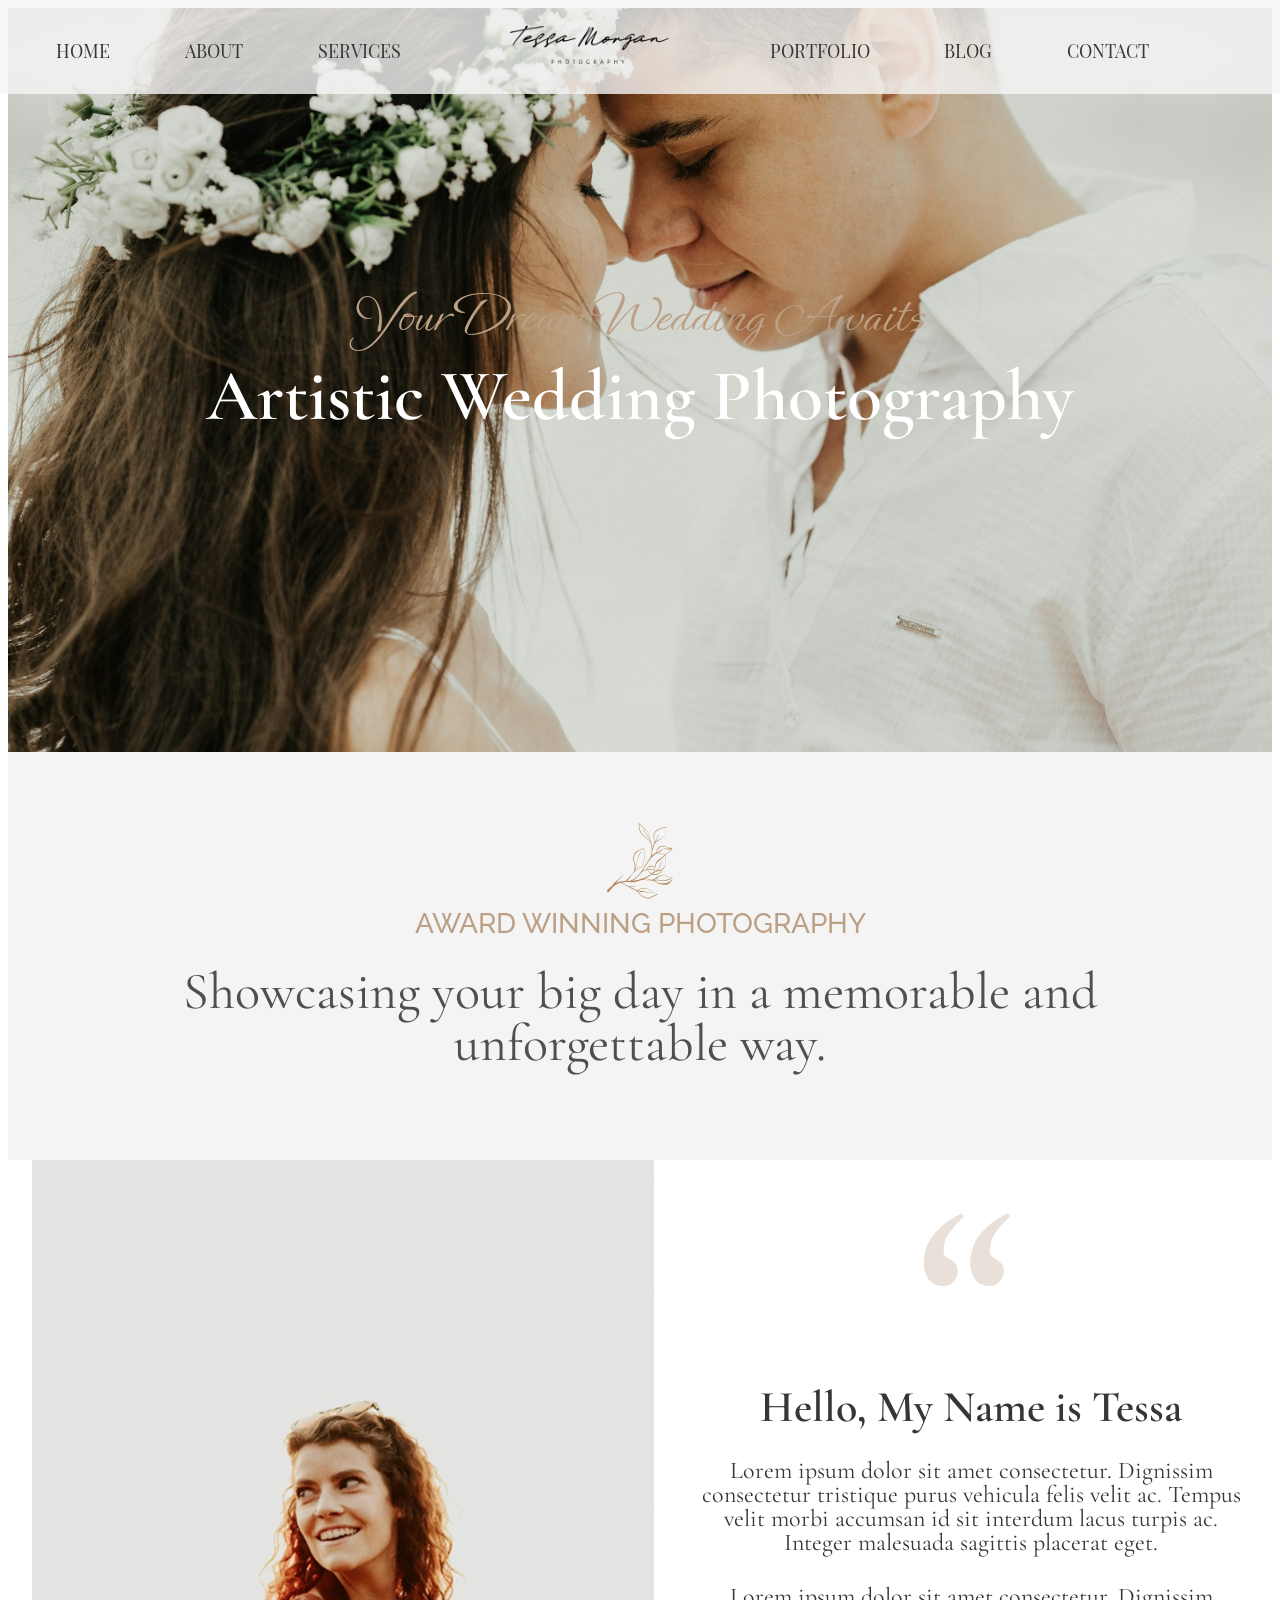
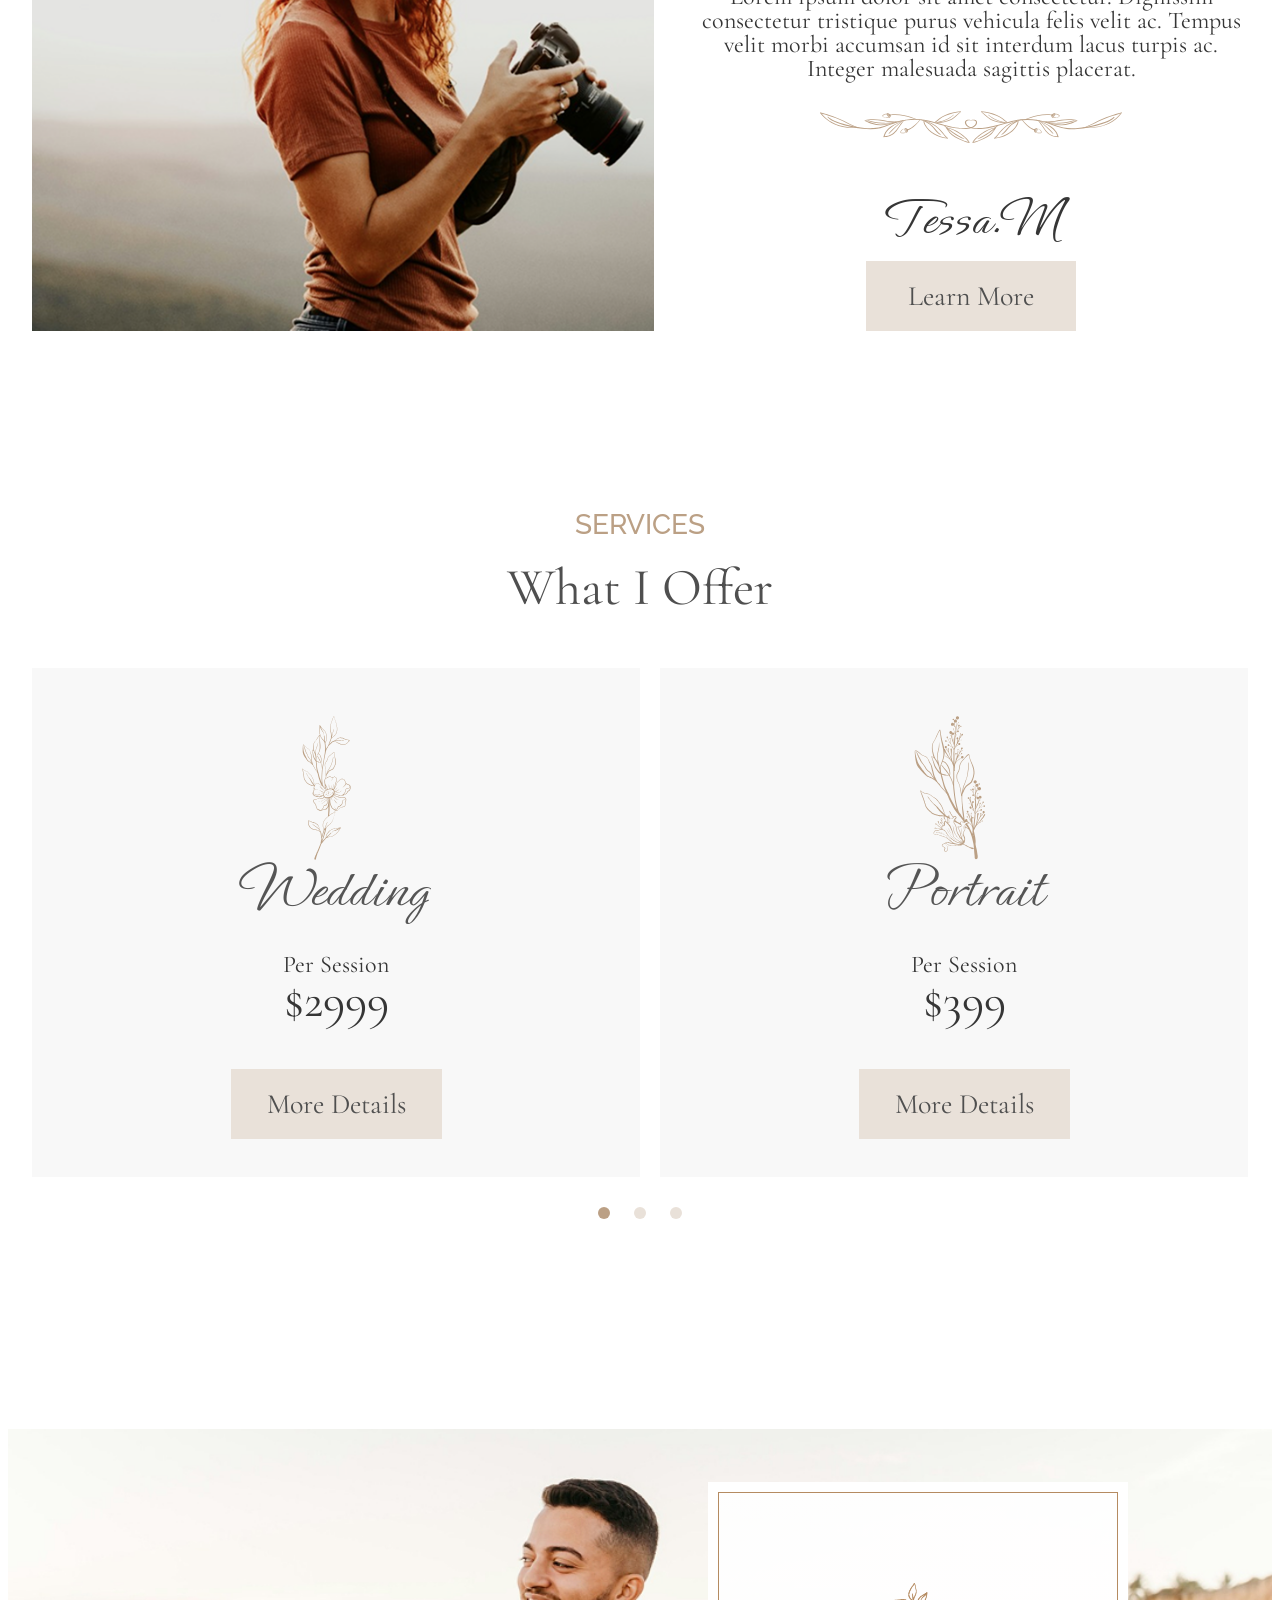
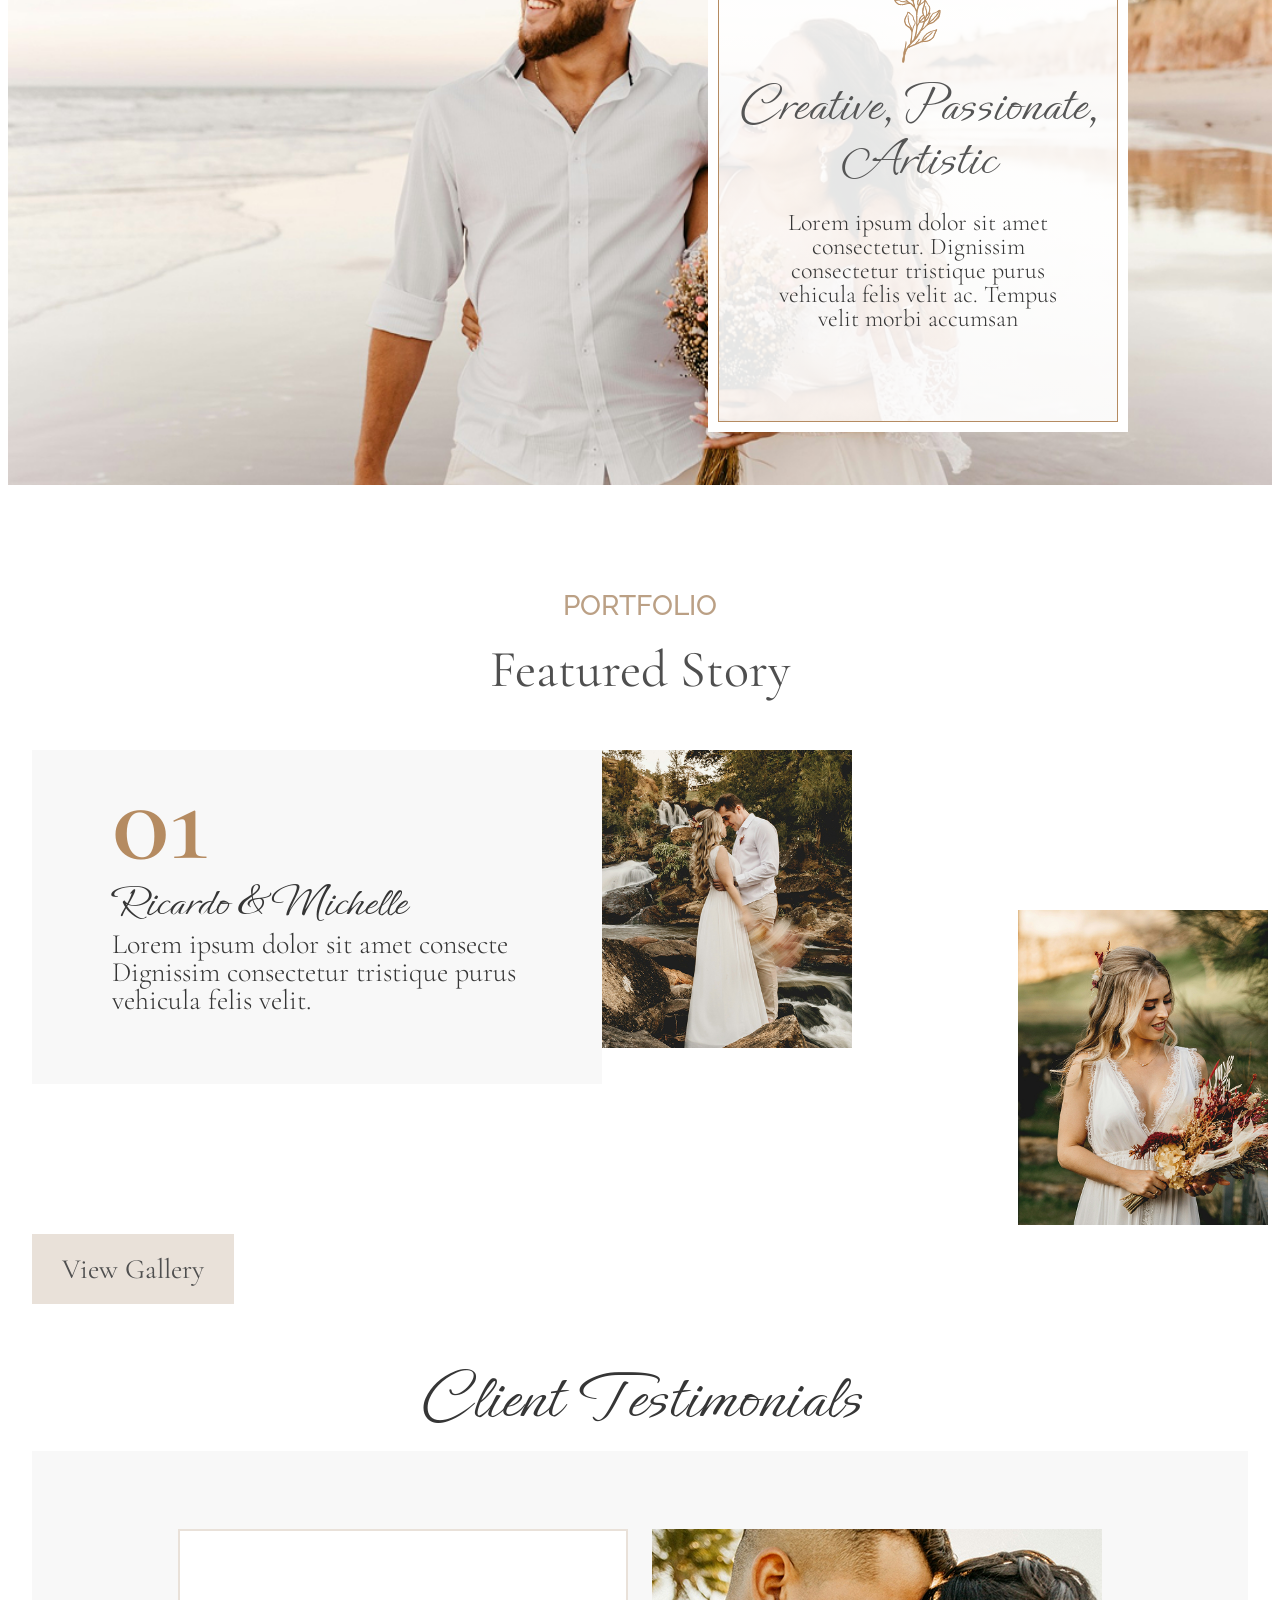
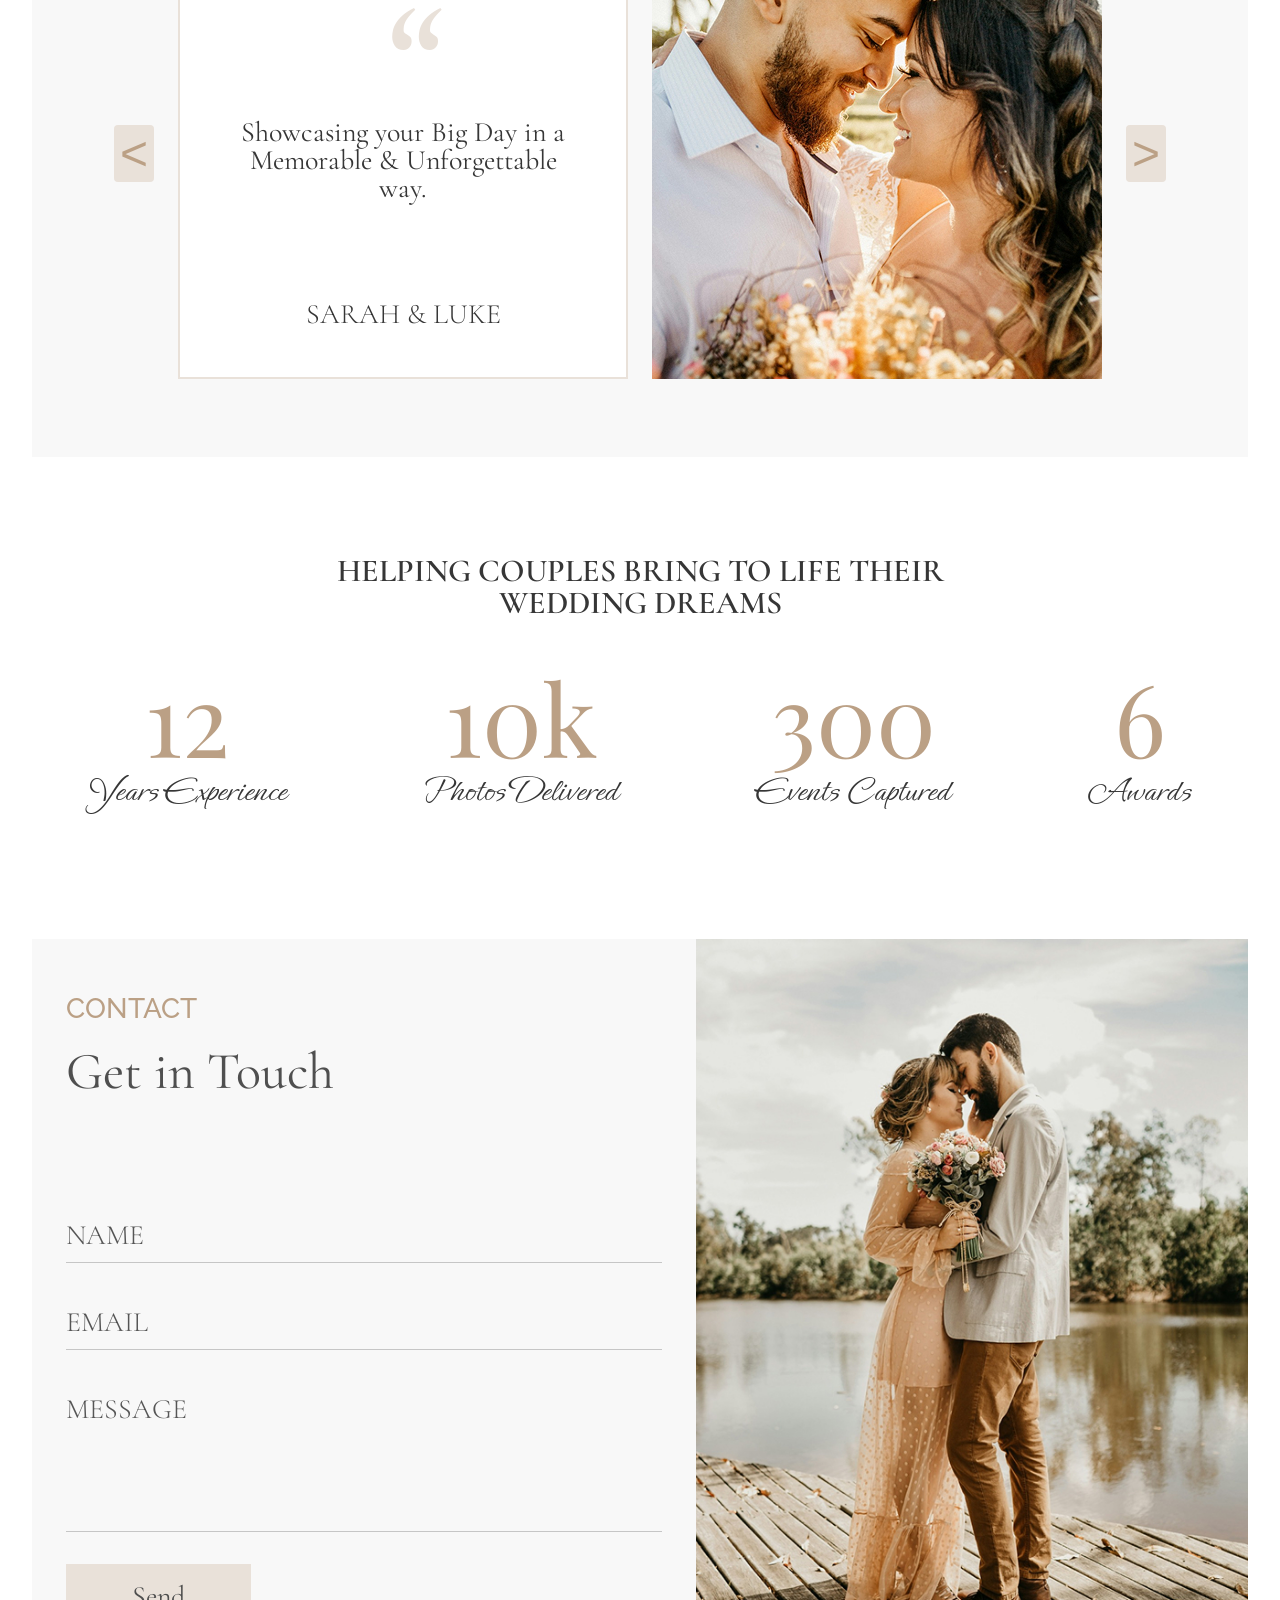
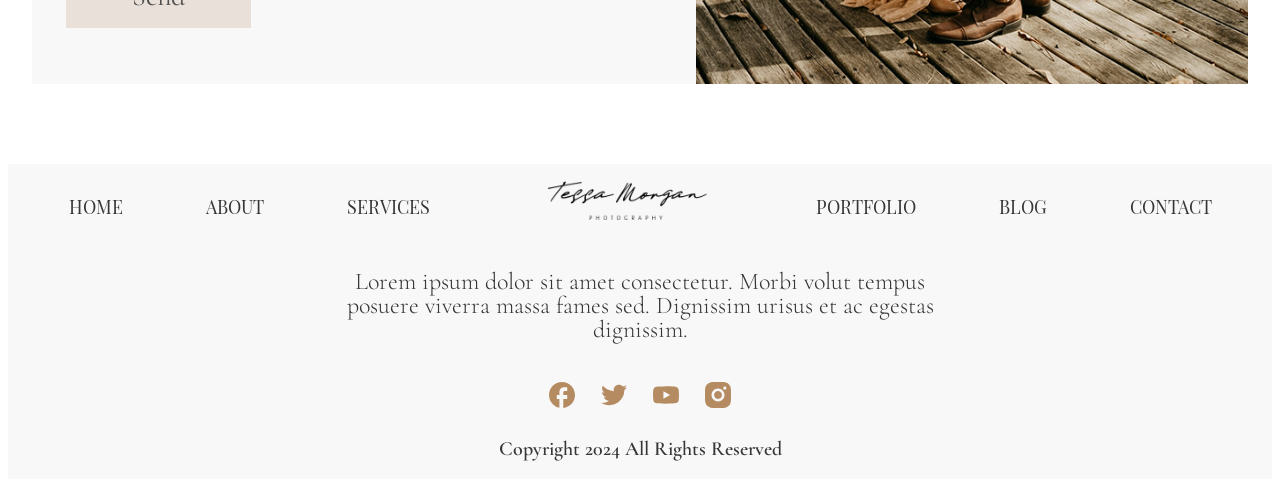
==== commit 152ba7c4: "Finished to write adaptive graphics for the other page" ====
--- a/index.html
+++ b/index.html
@@ -13,26 +13,26 @@
     />
   </head>
   <body>
-    <header class="header">
+    <header class="header header--home">
       <div class="container">
         <nav class="nav font-playfair">
           <ul class="nav__container">
-            <li><a class="nav__link" href="#">home</a></li>
-            <li><a class="nav__link" href="#">about</a></li>
-            <li><a class="nav__link" href="#">services</a></li>
+            <li><a class="nav__link" href="./index.html">home</a></li>
+            <li><a class="nav__link" href="./about.html">about</a></li>
+            <li><a class="nav__link" href="./services.html">services</a></li>
             <li>
-              <a href="#">
+              <a href="./index.html">
                 <img
                   class="nav__logo"
                   src="./images/logotype.svg"
                   alt="Photograph's logo"
               /></a>
             </li>
-            <li><a class="nav__link" href="#">portfolio</a></li>
-            <li><a class="nav__link" href="#">blog</a></li>
-            <li><a class="nav__link" href="#">contact</a></li>
+            <li><a class="nav__link" href="./portfolio.html">portfolio</a></li>
+            <li><a class="nav__link" href="./blog.html">blog</a></li>
+            <li><a class="nav__link" href="./contact.html">contact</a></li>
             <li>
-              <button class="nav__button">
+              <button class="nav__button modal-btn-open">
                 <svg class="nav__button-icon">
                   <use href="./images/icons.svg#icon-menu"></use>
                 </svg>
@@ -41,6 +41,11 @@
           </ul>
         </nav>
       </div>
+      <button class="button__fixed modal-btn-open" type="button">
+        <svg class="button__fixed-icon">
+          <use href="./images/icons.svg#icon-dots-vertical"></use>
+        </svg>
+      </button>
     </header>
     <main>
       <section class="hero-section">
@@ -93,7 +98,9 @@
                 <use href="./images/icons.svg#icon-photograph-underline"></use>
               </svg>
               <p class="photograph-section__sign font-ephesis">Tessa.M</p>
-              <button class="button" type="button">Learn More</button>
+              <a href="./about.html#about-section">
+                <button class="button" type="button">Learn More</button>
+              </a>
             </div>
           </div>
         </div>
@@ -116,9 +123,11 @@
                   <h3 class="service-card__title font-ephesis">Wedding</h3>
                   <p class="service-card__info">Per Session</p>
                   <p class="service-card__price">$2999</p>
-                  <button class="button__service-card button" type="button">
-                    More Details
-                  </button>
+                  <a href="./services.html#services-section-wedding">
+                    <button class="button__service-card button" type="button">
+                      More Details
+                    </button>
+                  </a>
                 </article>
               </li>
               <li class="swiper-slide">
@@ -131,9 +140,11 @@
                   <h3 class="service-card__title font-ephesis">Portrait</h3>
                   <p class="service-card__info">Per Session</p>
                   <p class="service-card__price">$399</p>
-                  <button class="button__service-card button" type="button">
-                    More Details
-                  </button>
+                  <a href="./services.html#services-section-portrait">
+                    <button class="button__service-card button" type="button">
+                      More Details
+                    </button>
+                  </a>
                 </article>
               </li>
               <li class="swiper-slide">
@@ -146,9 +157,11 @@
                   <h3 class="service-card__title font-ephesis">Engagement</h3>
                   <p class="service-card__info">Per Session</p>
                   <p class="service-card__price">$1999</p>
-                  <button class="button__service-card button" type="button">
-                    More Details
-                  </button>
+                  <a href="./services.html#services-section-engagement">
+                    <button class="button__service-card button" type="button">
+                      More Details
+                    </button>
+                  </a>
                 </article>
               </li>
             </ul>
@@ -212,9 +225,11 @@
               />
             </div>
           </div>
-          <button class="button__portfolio-section button" type="button">
-            View Gallery
-          </button>
+          <a href="./portfolio.html#portfolio-section">
+            <button class="button__portfolio-section button" type="button">
+              View Gallery
+            </button>
+          </a>
         </div>
       </section>
       <section class="testinomials-section">
@@ -346,20 +361,20 @@
       <div class="container">
         <nav class="nav font-playfair">
           <ul class="nav__container">
-            <li><a class="nav__link" href="#">home</a></li>
-            <li><a class="nav__link" href="#">about</a></li>
-            <li><a class="nav__link" href="#">services</a></li>
+            <li><a class="nav__link" href="./index.html">home</a></li>
+            <li><a class="nav__link" href="./about.html">about</a></li>
+            <li><a class="nav__link" href="./services.html">services</a></li>
             <li>
-              <a href="#">
+              <a href="./index.html">
                 <img
                   class="nav__logo"
                   src="./images/logotype.svg"
                   alt="Photograph's logo"
               /></a>
             </li>
-            <li><a class="nav__link" href="#">portfolio</a></li>
-            <li><a class="nav__link" href="#">blog</a></li>
-            <li><a class="nav__link" href="#">contact</a></li>
+            <li><a class="nav__link" href="./portfolio.html">portfolio</a></li>
+            <li><a class="nav__link" href="./blog.html">blog</a></li>
+            <li><a class="nav__link" href="./contact.html">contact</a></li>
           </ul>
         </nav>
         <p class="footer__info">
@@ -392,8 +407,38 @@
       </div>
     </footer>
 
+    <div class="modal is-hidden">
+      <div class="modal__window">
+        <button class="modal__button modal-btn-close" type="button">
+          <svg class="modal__button-icon">
+            <use href="./images/icons.svg#icon-cancel"></use>
+          </svg>
+        </button>
+        <ul class="modal__nav">
+          <li class="modal__nav-item">
+            <a class="modal__nav-link" href="./index.html">home</a>
+          </li>
+          <li class="modal__nav-item">
+            <a class="modal__nav-link" href="./about.html">about</a>
+          </li>
+          <li class="modal__nav-item">
+            <a class="modal__nav-link" href="./services.html">services</a>
+          </li>
+          <li class="modal__nav-item">
+            <a class="modal__nav-link" href="./portfolio.html">portfolio</a>
+          </li>
+          <li class="modal__nav-item">
+            <a class="modal__nav-link" href="./blog.html">blog</a>
+          </li>
+          <li class="modal__nav-item">
+            <a class="modal__nav-link" href="./contact.html">contact</a>
+          </li>
+        </ul>
+      </div>
+    </div>
+
     <script src="https://cdn.jsdelivr.net/npm/swiper@11/swiper-bundle.min.js"></script>
-
+    <script src="./js/modal.js"></script>
     <script src="./js/slider.js"></script>
   </body>
 </html>
--- a/css/main.min.css
+++ b/css/main.min.css
@@ -1 +1 @@
-:root{--color-brand-normal: #bba085;--color-brand-dark: #b58b61;--color-brand-light: #e9e1d9;--color-grey-dark: #363636;--color-grey-normal: #4f4f4f;--color-grey-light: #555555;--color-white: #ffffff;--color-white-f4: #f4f4f4;--color-white-f8: #f8f8f8;--color-grey-c6: #c6c6c6}*{box-sizing:border-box}h1,h2,h3,h4,h5,h6,p{margin-top:0}a{text-decoration:none}ul{margin:0;padding:0;list-style-type:none}p{margin-bottom:0}body{font-family:"Cormorant Garamond",serif;line-height:1;font-weight:400;text-align:center;color:var(--color-grey-dark);font-size:28px}@media screen and (max-width: 768px){body{font-size:24px}}@media screen and (max-width: 480px){body{font-size:22px}}@font-face{font-display:swap;font-family:"Playfair Display SC";font-weight:400;src:url("../fonts/playfair-display-sc-v18-latin-regular.woff2") format("woff2")}@font-face{font-display:swap;font-family:"Ephesis";font-weight:400;src:url("../fonts/ephesis-v11-latin-regular.woff2") format("woff2")}@font-face{font-display:swap;font-family:"Cormorant Garamond";font-weight:300;src:url("../fonts/cormorant-garamond-v21-latin-300.woff2") format("woff2")}@font-face{font-display:swap;font-family:"Cormorant Garamond";font-weight:400;src:url("../fonts/cormorant-garamond-v21-latin-regular.woff2") format("woff2")}@font-face{font-display:swap;font-family:"Cormorant Garamond";font-weight:600;src:url("../fonts/cormorant-garamond-v21-latin-600.woff2") format("woff2")}@font-face{font-display:swap;font-family:"Raleway";font-weight:400;src:url("../fonts/raleway-v37-latin-regular.woff2") format("woff2")}@font-face{font-display:swap;font-family:"Raleway";font-weight:500;src:url("../fonts/raleway-v37-latin-500.woff2") format("woff2")}@font-face{font-display:swap;font-family:"Forum";font-weight:400;src:url("../fonts/forum-v19-latin-regular.woff2") format("woff2")}@font-face{font-display:swap;font-family:"Cormorant";font-weight:400;src:url("../fonts/cormorant-v24-latin-regular.woff2") format("woff2")}@font-face{font-display:swap;font-family:"Cormorant";font-weight:600;src:url("../fonts/cormorant-v24-latin-600.woff2") format("woff2")}@font-face{font-display:swap;font-family:"Playfair Display";font-weight:400;src:url("../fonts/playfair-display-v40-latin-regular.woff2") format("woff2")}@font-face{font-display:swap;font-family:"Dancing Script";font-weight:400;src:url("../fonts/dancing-script-v29-latin-regular.woff2") format("woff2")}.text-title{font-family:"Raleway";font-weight:500;font-size:28px;letter-spacing:20%;color:var(--color-brand-normal);text-transform:uppercase}@media screen and (max-width: 768px){.text-title{font-size:22px}}@media screen and (max-width: 480px){.text-title{font-size:16px}}.visually-hidden{position:absolute;left:-1000px;top:auto;width:1px;height:1px;overflow:hidden}.font-playfair{font-family:"Playfair Display SC",serif;font-weight:400}.font-ephesis{font-family:"Ephesis",serif;font-weight:400}.font-cormorant{font-weight:600;font-family:"Cormorant",serif}.font-cormorant-gar{font-family:"Cormorant Garamond",serif;font-weight:300}.font-playfair-ds{font-family:"Playfair Display",serif;font-weight:400}.font-forum{font-family:"Forum",serif;font-weight:400}.font-raleway{font-family:"Raleway",sans-serif;font-weight:500}.font-dancing{font-family:"Dancing Script",serif;font-weight:400}.button{padding:16px 40px;color:var(--color-grey-normal);background-color:var(--color-brand-light);border:2px solid var(--color-brand-light);font-family:"Cormorant Garamond",serif;font-size:28px;transition:color .3s,background-color .3s,font-weight .3s,border-color .3s}@media screen and (max-width: 768px){.button{padding:12px 32px;font-size:24px}}@media screen and (max-width: 768px){.button{padding:8px 24px;font-size:20px}}.button:hover{background-color:var(--color-brand-normal);color:var(--color-white);font-weight:600;border-color:var(--color-brand-normal);border-radius:4px}.button__service-card{padding:16px 34px}@media screen and (max-width: 768px){.button__service-card{padding:10px;font-size:15px}}.button__portfolio-section{padding:16px 28px;display:flex;justify-self:flex-end}@media screen and (max-width: 480px){.button__portfolio-section{padding:12px 20px}}.button__contact-section{padding:13px 64px;max-width:185px}@media screen and (max-width: 768px){.button__contact-section{padding:10px 30px;max-width:144px}}@media screen and (max-width: 480px){.button__contact-section{max-width:120px}}.button__about-section{padding:16px 24px}.button__quality-section{padding:26px 68px}.button__touch{padding:23px 50px;border:1px solid var(--color-brand-normal);font-weight:500;font-size:28px;background-color:rgba(0,0,0,0)}.button__contact{padding:16px 50px}.service-card{padding:48px 54px 38px;background-color:var(--color-white-f8);display:flex;flex-direction:column;align-items:center}@media screen and (max-width: 768px){.service-card{padding:40px 20px 30px}}.service-card__icon{fill:var(--color-brand-normal);max-width:100px;max-height:144px}@media screen and (max-width: 768px){.service-card__icon{max-width:70px;max-height:108px}}@media screen and (max-width: 480px){.service-card__icon{max-width:60px;max-height:90px}}.service-card__title{font-size:60px;color:var(--color-grey-light);margin-bottom:33px;max-width:262px}@media screen and (max-width: 768px){.service-card__title{font-size:40px;margin-bottom:18px}}@media screen and (max-width: 480px){.service-card__title{font-size:44px;margin-bottom:10px}}.service-card__info{font-size:24px;max-width:200px}@media screen and (max-width: 768px){.service-card__info{font-size:20px}}.service-card__price{font-size:48px;margin-bottom:44px;max-width:200px}@media screen and (max-width: 768px){.service-card__price{font-size:44px;margin-bottom:32px}}@media screen and (max-width: 480px){.service-card__price{font-size:40px;margin-bottom:20px}}.testinomials-card{display:flex;gap:48px;justify-content:center}@media screen and (max-width: 1280px){.testinomials-card{gap:24px}}@media screen and (max-width: 480px){.testinomials-card{flex-direction:column-reverse}}.testinomials-card__info{width:450px;height:450px;background-color:var(--color-white);border:2px solid var(--color-brand-light);padding:0 48px;display:flex;flex-direction:column;align-items:center;justify-content:space-around}@media screen and (max-width: 768px){.testinomials-card__info{width:400px;height:360px;padding:0 30px}}@media screen and (max-width: 480px){.testinomials-card__info{width:auto;height:214px}}.testinomials-card__mark{color:var(--color-brand-light);font-size:200px;width:20px;height:40px}@media screen and (max-width: 768px){.testinomials-card__mark{font-size:140px;height:30px}}@media screen and (max-width: 480px){.testinomials-card__mark{font-size:100px}}.testinomials-card__names{font-weight:300;text-transform:uppercase}@media screen and (max-width: 768px){.testinomials-card__text{font-size:20px}}@media screen and (max-width: 480px){.testinomials-card__image{height:230px;width:auto;object-position:top}}.nav{font-size:22px}.nav__container{display:flex;justify-content:space-around;gap:54px;align-items:center}@media screen and (max-width: 1280px){.nav__container{gap:10px}}@media screen and (max-width: 768px){.nav__container{justify-content:space-between}}.nav__link{color:var(--color-grey-dark);text-transform:uppercase;transition:color .3s}.nav__link:hover{color:var(--color-brand-dark)}@media screen and (max-width: 1280px){.nav__link{font-size:18px}}@media screen and (max-width: 768px){.nav__link{display:none}}.nav__logo{width:280px;height:100px}@media screen and (max-width: 1280px){.nav__logo{width:220px;height:80px}}@media screen and (max-width: 768px){.nav__logo{width:200px;height:60px}}@media screen and (max-width: 480px){.nav__logo{width:150px;height:50px}}.nav__button{display:none}@media screen and (max-width: 768px){.nav__button{display:flex;background-color:rgba(0,0,0,0);border:none}}.nav__button-icon{fill:var(--color-grey-dark);width:32px;height:32px}.portfolio-card{margin-bottom:120px;padding-bottom:20px;background-color:var(--color-white-f8)}.portfolio-card__image{width:370px;height:420px;margin-bottom:24px}.portfolio-card__title{font-size:34px;margin-bottom:16px}.blog-card{max-width:515px;text-align:start}.blog-card__title{text-transform:uppercase;font-size:48px;margin-bottom:24px}.blog-card__accent{font-size:24px;color:var(--color-brand-normal);letter-spacing:5%}.blog-card__text{margin-bottom:12px}.blog-card__text--distance{margin-bottom:30px}.blog-card__image{width:515px;height:385px;margin-bottom:30px}.pagination{display:flex;align-items:center;gap:24px;justify-content:center}.pagination__button{width:12px;height:12px;background-color:var(--color-brand-light);border-radius:50%;margin:30px 0}.pagination__button--active{background-color:var(--color-brand-normal)}@media screen and (max-width: 480px){.pagination__button{width:10px;height:10px;margin:8px 0}}.header{background-image:linear-gradient(rgba(245, 245, 245, 0.8), rgba(245, 245, 245, 0.8));padding:8px 117px 0;position:absolute;top:0;left:0;right:0;z-index:1}@media screen and (max-width: 1280px){.header{padding:4px 0}}.container{width:100%;max-width:1538px;margin:0 auto;padding:0 24px}@media screen and (max-width: 480px){.container{padding:0 18px}}.section__subtitle{font-size:64px;color:var(--color-grey-normal);font-weight:400}@media screen and (max-width: 1280px){.section__subtitle{font-size:52px}}@media screen and (max-width: 768px){.section__subtitle{font-size:42px}}@media screen and (max-width: 480px){.section__subtitle{font-size:30px}}.section__subtitle--limited{max-width:1060px}.section__image{display:flex;flex-shrink:1;min-width:0;max-width:100%;object-fit:cover}.footer{background-color:var(--color-white-f8);text-align:center;padding-bottom:20px}.footer__info{font-weight:300;max-width:610px;margin:33px auto 54px}@media screen and (max-width: 1280px){.footer__info{font-size:24px;margin:24px auto 40px}}@media screen and (max-width: 768px){.footer__info{font-size:20px;margin:16px auto 32px}}@media screen and (max-width: 480px){.footer__info{font-size:16px;margin-bottom:24px}}.footer__socials{display:flex;justify-content:center;gap:26px;margin-bottom:32px}@media screen and (max-width: 1280px){.footer__socials{margin-bottom:26px}}@media screen and (max-width: 768px){.footer__socials{margin-bottom:20px}}@media screen and (max-width: 480px){.footer__socials{margin-bottom:10px}}.footer__icon{width:30px;height:30px;fill:var(--color-brand-dark);transition:transform .3s}.footer__icon:hover{transform:scale(1.2);fill:var(--color-brand-normal)}@media screen and (max-width: 1280px){.footer__icon{width:26px;height:26px}}@media screen and (max-width: 768px){.footer__icon{width:24px;height:24px}}@media screen and (max-width: 480px){.footer__icon{width:22px;height:22px}}.footer__copyright{font-weight:600;font-size:20px}@media screen and (max-width: 768px){.footer__copyright{font-size:14px}}.checkerboard__container{display:flex;flex-wrap:wrap;justify-content:center}.checkerboard__item{width:33.3333333333%}.checkerboard__image{width:360px;height:460px}.checkerboard__info{padding:0 40px;max-width:360px;display:flex;flex-direction:column;align-items:center}.checkerboard__number{font-size:120px;color:var(--color-brand-dark);border-bottom:1px solid var(--color-brand-dark);width:170px;margin-bottom:14px}.checkerboard__number--distance{padding-bottom:24px}.checkerboard__text{font-weight:300}.checkerboard__title{text-transform:uppercase;margin-bottom:20px}.hero-section{background-image:url("../../../images/hero-background.jpg");padding:350px 0 360px;background-repeat:no-repeat;background-position:center top;background-size:cover;position:relative}@media screen and (max-width: 1280px){.hero-section{padding:280px 0 260px}}@media screen and (max-width: 480px){.hero-section{padding:220px 0}}.hero-section__title{font-weight:600;font-size:80px;color:var(--color-white)}@media screen and (max-width: 1280px){.hero-section__title{font-size:72px}}@media screen and (max-width: 768px){.hero-section__title{font-size:64px}}@media screen and (max-width: 480px){.hero-section__title{font-size:48px}}.hero-section__subtitle{font-size:64px;color:var(--color-brand-normal);letter-spacing:5%}@media screen and (max-width: 1280px){.hero-section__subtitle{font-size:56px;margin-bottom:16px}}@media screen and (max-width: 768px){.hero-section__subtitle{font-size:48px}}@media screen and (max-width: 480px){.hero-section__subtitle{font-size:32px;font-weight:600}}.intro-section{background-color:var(--color-white-f4);padding:80px 0 120px}@media screen and (max-width: 1280px){.intro-section{padding:60px 0 90px}}@media screen and (max-width: 768px){.intro-section{padding:50px 0 70px}}@media screen and (max-width: 480px){.intro-section{padding:30px 0 50px}}.intro-section__container{display:flex;flex-direction:column;align-items:center}.intro-section__title{margin-bottom:33px}@media screen and (max-width: 1280px){.intro-section__title{margin-bottom:28px}}@media screen and (max-width: 768px){.intro-section__title{margin-bottom:20px}}@media screen and (max-width: 480px){.intro-section__title{margin-bottom:14px}}.intro-section__icon{width:66px;height:98px;fill:var(--color-brand-dark)}@media screen and (max-width: 768px){.intro-section__icon{width:54px;height:80px}}@media screen and (max-width: 480px){.intro-section__icon{width:44px;height:64px}}.photograph-section__container{display:flex;gap:40px}@media screen and (max-width: 1280px){.photograph-section__container{justify-content:center}}@media screen and (max-width: 480px){.photograph-section__container{flex-direction:column-reverse;gap:24px}}.photograph-section__mark{color:var(--color-brand-light);height:110px;font-size:350px;margin-bottom:110px}@media screen and (max-width: 768px){.photograph-section__mark{font-size:300px;margin-bottom:54px}}@media screen and (max-width: 480px){.photograph-section__mark{font-size:230px;margin-bottom:8px}}.photograph-section__info{display:flex;flex-direction:column;align-items:center;justify-content:flex-end}.photograph-section__title{font-size:48px;margin-bottom:30px}@media screen and (max-width: 1280px){.photograph-section__title{font-size:44px}}@media screen and (max-width: 768px){.photograph-section__title{font-size:42px}}@media screen and (max-width: 480px){.photograph-section__title{font-size:38px}}.photograph-section__bio{max-width:616px;margin-bottom:30px;font-size:28px}@media screen and (max-width: 1280px){.photograph-section__bio{font-size:24px}}@media screen and (max-width: 480px){.photograph-section__bio{font-size:20px;margin-bottom:20px}}.photograph-section__underline{fill:var(--color-brand-normal);width:302px;height:32px;margin-bottom:50px}@media screen and (max-width: 768px){.photograph-section__underline{margin-bottom:30px}}.photograph-section__sign{font-size:60px;margin-bottom:14px}@media screen and (max-width: 1280px){.photograph-section__sign{font-size:54px}}@media screen and (max-width: 480px){.photograph-section__sign{font-size:44px}}@media screen and (max-width: 768px){.photograph-section__image{display:none}}@media screen and (max-width: 480px){.photograph-section__image{display:flex}}.services-section{padding:180px 0}@media screen and (max-width: 768px){.services-section{padding:120px 0}}@media screen and (max-width: 480px){.services-section{padding:80px 0}}.services-section__list{display:flex;justify-content:space-around;gap:20px}.services-section__subtitle{margin-bottom:54px;text-align:center}@media screen and (max-width: 768px){.services-section__subtitle{margin-bottom:44px}}@media screen and (max-width: 480px){.services-section__subtitle{margin-bottom:28px}}.services-section__slider{overflow:hidden}.vision-section{background-color:var(--color-white-f8);background-image:url("../../../images/vision-section-background.jpg");background-repeat:no-repeat;padding:63px 130px}@media screen and (max-width: 1280px){.vision-section{background-size:cover;background-position-x:center}}@media screen and (max-width: 768px){.vision-section{padding:40px}}@media screen and (max-width: 480px){.vision-section{padding:30px 10px}}.vision-section__container{display:flex;justify-content:flex-end}.vision-section__card{background-image:linear-gradient(rgba(255, 255, 255, 0.9), rgba(255, 255, 255, 0.9));width:420px;height:570px;padding:26px 16px;box-shadow:0 0 0 10px var(--color-white);border:.5px solid var(--color-brand-dark);display:flex;flex-direction:column;align-items:center;justify-content:center}@media screen and (max-width: 1280px){.vision-section__card{width:400px;height:530px}}@media screen and (max-width: 768px){.vision-section__card{width:290px;height:430px}}@media screen and (max-width: 480px){.vision-section__card{width:220px;height:386px;padding:10px}}.vision-section__title{font-size:60px;color:var(--color-grey-light);margin-bottom:24px}@media screen and (max-width: 1280px){.vision-section__title{font-size:54px}}@media screen and (max-width: 768px){.vision-section__title{font-size:42px}}@media screen and (max-width: 480px){.vision-section__title{font-size:32px}}.vision-section__info{font-weight:300;max-width:320px}@media screen and (max-width: 1280px){.vision-section__info{font-size:24px}}@media screen and (max-width: 768px){.vision-section__info{font-size:20px}}@media screen and (max-width: 480px){.vision-section__info{font-size:16px}}.vision-section__icon{fill:var(--color-brand-dark);margin-bottom:24px;width:60px;height:100px}@media screen and (max-width: 1280px){.vision-section__icon{width:50px;height:80px;margin-bottom:16px}}@media screen and (max-width: 768px){.vision-section__icon{width:40px;height:70px;margin-bottom:8px}}@media screen and (max-width: 480px){.vision-section__icon{width:30px;height:60px}}.portfolio-section{padding:107px 0 60px}@media screen and (max-width: 768px){.portfolio-section{padding-top:84px}}@media screen and (max-width: 480px){.portfolio-section{padding:68px 0 40px}}.portfolio-section__subtitle{margin-bottom:54px}@media screen and (max-width: 768px){.portfolio-section__subtitle{margin-bottom:48px}}@media screen and (max-width: 480px){.portfolio-section__subtitle{margin-bottom:40px}}.portfolio-section__container{display:flex;align-items:flex-end;margin-bottom:60px}@media screen and (max-width: 1280px){.portfolio-section__container{position:relative;align-items:flex-start;margin-bottom:150px}}@media screen and (max-width: 768px){.portfolio-section__container{position:relative;align-items:flex-end;margin-bottom:24px}}.portfolio-section__info{background-color:var(--color-white-f8);width:570px;padding:10px 48px 70px 80px;text-align:left}@media screen and (max-width: 768px){.portfolio-section__info{padding:10px 20px 70px}}.portfolio-section__number{font-size:120px;color:var(--color-brand-dark)}@media screen and (max-width: 768px){.portfolio-section__number{font-size:100px}}@media screen and (max-width: 768px){.portfolio-section__number{font-size:80px}}.portfolio-section__names{font-size:46px;letter-spacing:5%;margin-bottom:4px}@media screen and (max-width: 768px){.portfolio-section__names{font-size:38px}}@media screen and (max-width: 480px){.portfolio-section__names{font-size:32px}}.portfolio-section__content{max-width:410px;font-weight:300}.portfolio-section__images{display:flex;gap:40px}@media screen and (max-width: 1280px){.portfolio-section__image{width:250px}}@media screen and (max-width: 768px){.portfolio-section__image-first{display:flex;flex-shrink:1;min-width:0;max-width:100%;object-fit:cover;height:350px}}@media screen and (max-width: 1280px){.portfolio-section__image-second{position:absolute;top:160px;right:-20px}}@media screen and (max-width: 768px){.portfolio-section__image-second{display:none}}.testinomials-section__title{font-size:70px;margin-bottom:17px}@media screen and (max-width: 768px){.testinomials-section__title{font-size:54px}}@media screen and (max-width: 480px){.testinomials-section__title{font-size:42px}}.testinomials-section__container{background-color:var(--color-white-f8);display:flex;gap:24px;align-items:center;justify-content:center;padding:78px 8px}@media screen and (max-width: 768px){.testinomials-section__container{padding:48px 20px}}@media screen and (max-width: 480px){.testinomials-section__container{padding:30px 20px}}.testinomials-section__arrow{color:var(--color-brand-normal);background-color:var(--color-brand-light);border:none;border-radius:4px;font-size:48px;transition:color .3s,background-color .3s,transform .2s}@media screen and (max-width: 768px){.testinomials-section__arrow{display:none}}.testinomials-section__arrow:hover{background-color:var(--color-brand-normal);color:var(--color-white);transform:scale(1.05)}.stats-section{padding:98px 0 130px;text-align:center}@media screen and (max-width: 768px){.stats-section{padding:72px 0 108px}}@media screen and (max-width: 480px){.stats-section{padding:58px 0 80px}}.stats-section__subtitle{font-size:40px;margin:0 auto 64px;max-width:755px}@media screen and (max-width: 1280px){.stats-section__subtitle{margin-bottom:48px;font-size:32px}}@media screen and (max-width: 768px){.stats-section__subtitle{font-size:26px;margin-bottom:30px}}@media screen and (max-width: 480px){.stats-section__subtitle{font-size:22px;margin-bottom:8px}}.stats-section__list{display:flex;gap:24px;justify-content:space-around}@media screen and (max-width: 768px){.stats-section__list{flex-wrap:wrap;gap:12px}}@media screen and (max-width: 480px){.stats-section__list{flex-direction:column;justify-content:center}}.stats-section__number{font-size:128px;color:var(--color-brand-normal);margin-bottom:6px}@media screen and (max-width: 1280px){.stats-section__number{font-size:100px}}@media screen and (max-width: 768px){.stats-section__number{font-size:90px}}@media screen and (max-width: 480px){.stats-section__number{font-size:72px}}.stats-section__description{font-size:40px}@media screen and (max-width: 1280px){.stats-section__description{font-size:36px}}@media screen and (max-width: 768px){.stats-section__item{width:calc((100% - 24px)/2)}}@media screen and (max-width: 480px){.stats-section__item{width:auto}}.contact-section{padding-bottom:110px}@media screen and (max-width: 1280px){.contact-section{padding-bottom:80px}}@media screen and (max-width: 768px){.contact-section{padding-bottom:60px}}@media screen and (max-width: 480px){.contact-section{padding-bottom:48px}}.contact-section__container{display:flex}.contact-section__subtitle{margin-bottom:110px}@media screen and (max-width: 768px){.contact-section__subtitle{margin-bottom:78px}}@media screen and (max-width: 480px){.contact-section__subtitle{margin-bottom:30px}}.contact-section__item{padding:72px 60px;text-align:start;flex-basis:55%;background-color:var(--color-white-f8)}@media screen and (max-width: 1280px){.contact-section__item{padding:56px 34px}}@media screen and (max-width: 768px){.contact-section__item{flex-basis:100%;background-image:linear-gradient(102.76deg, rgba(255, 255, 255, 0.8), rgba(255, 255, 255, 0.8)),url("../../../images/contact-section-image.jpg");background-repeat:no-repeat;background-size:cover;background-position:center}}@media screen and (max-width: 480px){.contact-section__item{padding:36px 16px}}.contact-section__form{display:flex;flex-direction:column}.contact-section__field{background-color:rgba(0,0,0,0);width:100%;border:none;font-size:28px;border-bottom:1px solid var(--color-grey-c6);margin-bottom:32px;padding:10px 0}@media screen and (max-width: 768px){.contact-section__field{margin-bottom:24px}}@media screen and (max-width: 480px){.contact-section__field{font-size:20px}}.contact-section__field::placeholder{font-family:"Cormorant Garamond",serif;font-weight:300;font-size:28px;color:var(--color-grey-light);text-transform:uppercase}@media screen and (max-width: 768px){.contact-section__field::placeholder{font-size:24px}}@media screen and (max-width: 480px){.contact-section__field::placeholder{font-size:20px}}.contact-section__field:focus{outline:.8px solid var(--color-grey-c6);font-size:24px}.contact-section__textarea{resize:none;height:150px}.contact-section__image{flex-shrink:10}@media screen and (max-width: 768px){.contact-section__image{display:none}}.about-section{padding:188px 0 95px}.about-section__subtitle{margin-bottom:92px;text-transform:uppercase;font-weight:400}.about-section__container{display:flex;justify-content:space-between;margin-bottom:130px}.about-section__info{max-width:660px;display:flex;flex-direction:column;align-items:center}.about-section__paragraph{margin-bottom:30px;text-align:start}.about-section__icon{height:96px;width:145px;fill:var(--color-brand-normal);margin-bottom:34px}.about-section__gallery{display:flex;justify-content:space-between}.facts-section{padding:95px 0 75px}.memories-section{padding:75px 0 160px;text-align:start;position:relative}.memories-section__subtitle{margin-bottom:8px}.memories-section__background{background-color:var(--color-white-f8)}.memories-section__text{font-weight:300;padding:23px 0 46px;max-width:530px;margin-bottom:46px}.memories-section__image-one{position:absolute;top:30px;right:400px}.memories-section__image-two{position:absolute;top:200px;right:110px}.service-section{padding:140px 0 125px}.service-section__subtitle{text-transform:uppercase;margin-bottom:78px}.service-section__container{display:flex;gap:40px;justify-content:space-between;flex-wrap:wrap;margin-bottom:72px}.service-section__item{width:calc((100% - 80px)/3)}.service-section__image{margin-bottom:48px}.service-section__info{padding:0 32px}.service-section__info-title{font-size:64px;margin-bottom:12px}.service-section__info-text{display:flex;flex-direction:column;justify-content:space-between;height:270px;align-items:flex-start;max-width:286px}.service-section__info-session{color:var(--color-brand-normal);margin:24px 0 0}.service-section__info-price{font-size:64px}.celebrate-section{background-color:var(--color-white-f8);padding:35px 0 115px}.celebrate-section__decor{width:98px;height:146px;fill:var(--color-brand-dark)}.celebrate-section__subtitle{max-width:1170px;margin:0 auto;font-weight:400}.process-section{padding:136px 0}.process-section__subtitle{margin-bottom:90px}.faq-section{padding:0 120px 70px}.faq-section__subtitle{margin-bottom:87px}.faq-section__container{display:flex;flex-direction:column;justify-content:center}.faq-section__line{display:flex;justify-content:flex-start;align-items:center}.faq-section__question{padding:24px 40px;border-bottom:1px solid var(--color-grey-c6)}.faq-section__decor{fill:var(--color-brand-dark);width:46px;height:46px}.quality-section{text-align:start;position:relative;padding:70px 0 500px}.quality-section__title{font-size:64px;margin-bottom:16px}.quality-section .prob{display:flex;justify-content:flex-end;margin-right:120px}.quality-section__container{display:flex;flex-direction:column;align-items:flex-start}.quality-section__info{font-weight:300;margin-bottom:28px;max-width:606px}.quality-section__image{position:absolute}.quality-section__image-one{top:50px;left:320px}.quality-section__image-two{right:170px;bottom:200px}.portfolio-page-section{padding:118px 0 150px}.portfolio-page-section__container{padding:116px 0 86px;display:flex;flex-wrap:wrap;gap:20px;justify-content:space-between}.promise-section{padding:134px 0;background-image:url("../../../images/promise-section-background.jpg")}.promise-section__container{display:flex;justify-content:center}.promise-section__card{background-image:linear-gradient(rgba(255, 255, 255, 0.9), rgba(255, 255, 255, 0.9));width:932px;height:246px;padding:48px 100px;border:1px solid var(--color-brand-normal);box-shadow:0 0 0 18px var(--color-white);display:flex;flex-direction:column;align-items:center;justify-content:center}.promise-section__title{font-size:60px;margin-bottom:24px}.promise-section__info{font-weight:300;margin-bottom:10px}.perfect-section{padding:280px 0 350px;text-align:start}.perfect-section__container{display:flex;justify-content:flex-start;align-items:center;background-color:var(--color-white-f8);position:relative;padding-left:40px}.perfect-section__info{padding:26px 0 82px;max-width:510px}.perfect-section__subtitle{font-size:64px;margin-bottom:16px;color:var(--color-grey-light)}.perfect-section__text{margin-bottom:24px;font-weight:300}.perfect-section__image{width:670px;height:720px;position:absolute;right:120px;top:-100px}.blog-section{padding:108px 0 280px}.blog-section__subtitle{margin:32px 0 52px}.blog-section__info{font-weight:300;max-width:625px;margin:0 auto 64px}.blog-section__list{display:flex;flex-wrap:wrap;justify-content:center;gap:100px}.eror-section{padding:100px 0 170px}.eror-section__title{margin-bottom:36px}.eror-section__subtitle{font-size:48px;font-weight:300;margin:0 auto 72px;max-width:860px}.contact{padding:150px 0 130px}.contact__subtitle{margin-bottom:72px}.contact__container{display:flex;justify-content:space-between}.contact__form{background-color:var(--color-white-f8);padding:98px 0;display:flex;flex-direction:column;align-items:flex-start;flex-basis:50%;text-align:start}.contact__label{margin-bottom:8px}.contact__field{border:none;padding:12px;margin-bottom:46px;width:470px;font-size:24px}.contact__field:focus{outline:.5px solid var(--color-grey-c6);font-size:24px}.contact__field-message{height:230px;resize:none}.enquire-section{padding-bottom:118px}.enquire-section__title{color:var(--color-brand-dark);font-size:64px}.enquire-section__subtitle{font-size:48px;font-weight:300;margin:0 auto 125px;max-width:690px}.enquire-section__contant{background-image:url("../../../images/enguire-section-background.jpg");background-repeat:no-repeat;background-size:cover;display:flex;justify-content:flex-end}.enquire-section__info{background-image:linear-gradient(rgba(255, 255, 255, 0.9), rgba(255, 255, 255, 0.9));width:435px;padding:52px 0 44px;display:flex;flex-direction:column;align-items:center;gap:68px;margin-right:120px}.enquire-section__icon{fill:var(--color-brand-dark);width:85px;height:85px;margin-bottom:10px}.enquire-section__link{color:var(--color-grey-dark)}.enquire-section__item{max-width:350px}.enquire-section__item-title{margin-bottom:12px}+:root{--color-brand-normal: #bba085;--color-brand-dark: #b58b61;--color-brand-light: #e9e1d9;--color-grey-dark: #363636;--color-grey-normal: #4f4f4f;--color-grey-light: #555555;--color-white: #ffffff;--color-white-f4: #f4f4f4;--color-white-f8: #f8f8f8;--color-grey-c6: #c6c6c6}*{box-sizing:border-box}h1,h2,h3,h4,h5,h6,p{margin-top:0}a{text-decoration:none}ul{margin:0;padding:0;list-style-type:none}p{margin-bottom:0}body{font-family:"Cormorant Garamond",serif;line-height:1;font-weight:400;text-align:center;color:var(--color-grey-dark);font-size:28px}@media screen and (max-width: 768px){body{font-size:24px}}@media screen and (max-width: 480px){body{font-size:22px}}@font-face{font-display:swap;font-family:"Playfair Display SC";font-weight:400;src:url("../fonts/playfair-display-sc-v18-latin-regular.woff2") format("woff2")}@font-face{font-display:swap;font-family:"Ephesis";font-weight:400;src:url("../fonts/ephesis-v11-latin-regular.woff2") format("woff2")}@font-face{font-display:swap;font-family:"Cormorant Garamond";font-weight:300;src:url("../fonts/cormorant-garamond-v21-latin-300.woff2") format("woff2")}@font-face{font-display:swap;font-family:"Cormorant Garamond";font-weight:400;src:url("../fonts/cormorant-garamond-v21-latin-regular.woff2") format("woff2")}@font-face{font-display:swap;font-family:"Cormorant Garamond";font-weight:600;src:url("../fonts/cormorant-garamond-v21-latin-600.woff2") format("woff2")}@font-face{font-display:swap;font-family:"Raleway";font-weight:400;src:url("../fonts/raleway-v37-latin-regular.woff2") format("woff2")}@font-face{font-display:swap;font-family:"Raleway";font-weight:500;src:url("../fonts/raleway-v37-latin-500.woff2") format("woff2")}@font-face{font-display:swap;font-family:"Forum";font-weight:400;src:url("../fonts/forum-v19-latin-regular.woff2") format("woff2")}@font-face{font-display:swap;font-family:"Cormorant";font-weight:400;src:url("../fonts/cormorant-v24-latin-regular.woff2") format("woff2")}@font-face{font-display:swap;font-family:"Cormorant";font-weight:600;src:url("../fonts/cormorant-v24-latin-600.woff2") format("woff2")}@font-face{font-display:swap;font-family:"Playfair Display";font-weight:400;src:url("../fonts/playfair-display-v40-latin-regular.woff2") format("woff2")}@font-face{font-display:swap;font-family:"Dancing Script";font-weight:400;src:url("../fonts/dancing-script-v29-latin-regular.woff2") format("woff2")}.text-title{font-family:"Raleway";font-weight:500;font-size:28px;letter-spacing:20%;color:var(--color-brand-normal);text-transform:uppercase}@media screen and (max-width: 768px){.text-title{font-size:22px}}@media screen and (max-width: 480px){.text-title{font-size:16px}}.visually-hidden{position:absolute;left:-1000px;top:auto;width:1px;height:1px;overflow:hidden}.font-playfair{font-family:"Playfair Display SC",serif;font-weight:400}.font-ephesis{font-family:"Ephesis",serif;font-weight:400}.font-cormorant{font-weight:600;font-family:"Cormorant",serif}.font-cormorant-gar{font-family:"Cormorant Garamond",serif;font-weight:300}.font-playfair-ds{font-family:"Playfair Display",serif;font-weight:400}.font-forum{font-family:"Forum",serif;font-weight:400}.font-raleway{font-family:"Raleway",sans-serif;font-weight:500}.font-dancing{font-family:"Dancing Script",serif;font-weight:400}.button{padding:16px 40px;color:var(--color-grey-normal);background-color:var(--color-brand-light);border:2px solid var(--color-brand-light);font-family:"Cormorant Garamond",serif;font-size:28px;transition:color .3s,background-color .3s,font-weight .3s,border-color .3s}@media screen and (max-width: 768px){.button{padding:12px 32px;font-size:24px}}@media screen and (max-width: 768px){.button{padding:8px 24px;font-size:20px}}.button:hover{background-color:var(--color-brand-normal);color:var(--color-white);font-weight:600;border-color:var(--color-brand-normal);border-radius:4px}.button__service-card{padding:16px 34px}@media screen and (max-width: 768px){.button__service-card{padding:10px;font-size:15px}}.button__portfolio-section{padding:16px 28px;display:flex;justify-self:flex-end}@media screen and (max-width: 480px){.button__portfolio-section{padding:12px 20px}}.button__contact-section{padding:13px 64px;max-width:185px}@media screen and (max-width: 768px){.button__contact-section{padding:10px 30px;max-width:144px}}@media screen and (max-width: 480px){.button__contact-section{max-width:120px}}.button__about-section{padding:16px 24px}@media screen and (max-width: 768px){.button__about-section{padding:10px 14px}}@media screen and (max-width: 480px){.button__about-section{font-size:16px}}.button__quality-section{padding:26px 68px}@media screen and (max-width: 1280px){.button__quality-section{padding:20px 48px}}@media screen and (max-width: 768px){.button__quality-section{padding:10px 20px;font-size:18px}}@media screen and (max-width: 480px){.button__quality-section{font-size:16px}}.button__touch{padding:23px 50px;border:1px solid var(--color-brand-normal);font-weight:500;font-size:28px;background-color:rgba(0,0,0,0)}@media screen and (max-width: 768px){.button__touch{padding:14px 20px;font-size:18px}}.button__contact{padding:16px 50px}@media screen and (max-width: 480px){.button__contact{padding:10px 26px}}.button__fixed{display:none}@media screen and (max-width: 768px){.button__fixed{display:flex;position:fixed;background-color:var(--color-white-f8);border:3px solid var(--color-brand-normal);border-radius:50%;padding:12px;right:20px;bottom:20px;z-index:5}}@media screen and (max-width: 768px)and (max-width: 480px){.button__fixed{padding:8px}}.button__fixed-icon{fill:var(--color-brand-dark);width:36px;height:36px}@media screen and (max-width: 480px){.button__fixed-icon{width:32px;height:32px}}.service-card{padding:48px 54px 38px;background-color:var(--color-white-f8);display:flex;flex-direction:column;align-items:center}@media screen and (max-width: 768px){.service-card{padding:40px 20px 30px}}.service-card__icon{fill:var(--color-brand-normal);max-width:100px;max-height:144px}@media screen and (max-width: 768px){.service-card__icon{max-width:70px;max-height:108px}}@media screen and (max-width: 480px){.service-card__icon{max-width:60px;max-height:90px}}.service-card__title{font-size:60px;color:var(--color-grey-light);margin-bottom:33px;max-width:262px}@media screen and (max-width: 768px){.service-card__title{font-size:40px;margin-bottom:18px}}@media screen and (max-width: 480px){.service-card__title{font-size:44px;margin-bottom:10px}}.service-card__info{font-size:24px;max-width:200px}@media screen and (max-width: 768px){.service-card__info{font-size:20px}}.service-card__price{font-size:48px;margin-bottom:44px;max-width:200px}@media screen and (max-width: 768px){.service-card__price{font-size:44px;margin-bottom:32px}}@media screen and (max-width: 480px){.service-card__price{font-size:40px;margin-bottom:20px}}.testinomials-card{display:flex;gap:48px;justify-content:center}@media screen and (max-width: 1280px){.testinomials-card{gap:24px}}@media screen and (max-width: 480px){.testinomials-card{flex-direction:column-reverse}}.testinomials-card__info{width:450px;height:450px;background-color:var(--color-white);border:2px solid var(--color-brand-light);padding:0 48px;display:flex;flex-direction:column;align-items:center;justify-content:space-around}@media screen and (max-width: 768px){.testinomials-card__info{width:400px;height:360px;padding:0 30px}}@media screen and (max-width: 480px){.testinomials-card__info{width:auto;height:214px}}.testinomials-card__mark{color:var(--color-brand-light);font-size:200px;width:20px;height:40px}@media screen and (max-width: 768px){.testinomials-card__mark{font-size:140px;height:30px}}@media screen and (max-width: 480px){.testinomials-card__mark{font-size:100px}}.testinomials-card__names{font-weight:300;text-transform:uppercase}@media screen and (max-width: 768px){.testinomials-card__text{font-size:20px}}@media screen and (max-width: 480px){.testinomials-card__image{height:230px;width:auto;object-position:top}}.nav{font-size:22px}.nav__container{display:flex;justify-content:space-around;gap:54px;align-items:center}@media screen and (max-width: 1280px){.nav__container{gap:10px}}@media screen and (max-width: 768px){.nav__container{justify-content:space-between}}.nav__link{color:var(--color-grey-dark);text-transform:uppercase;transition:color .3s}.nav__link:hover{color:var(--color-brand-dark)}@media screen and (max-width: 1280px){.nav__link{font-size:18px}}@media screen and (max-width: 768px){.nav__link{display:none}}.nav__logo{width:280px;height:100px}@media screen and (max-width: 1280px){.nav__logo{width:220px;height:80px}}@media screen and (max-width: 768px){.nav__logo{width:200px;height:60px}}@media screen and (max-width: 480px){.nav__logo{width:150px;height:50px}}.nav__button{display:none}@media screen and (max-width: 768px){.nav__button{display:flex;background-color:rgba(0,0,0,0);border:none}}.nav__button-icon{fill:var(--color-grey-dark);width:32px;height:32px}.portfolio-card{padding-bottom:20px;background-color:var(--color-white-f8)}@media screen and (max-width: 480px){.portfolio-card{display:flex;flex-direction:column;align-items:center}}.portfolio-card__image{width:370px;height:420px;margin-bottom:24px}@media screen and (max-width: 1280px){.portfolio-card__image{height:auto}}@media screen and (max-width: 768px){.portfolio-card__image{margin-bottom:16px}}.portfolio-card__title{font-size:34px;margin-bottom:16px}@media screen and (max-width: 768px){.portfolio-card__title{font-size:20px;margin-bottom:8px}}@media screen and (max-width: 480px){.portfolio-card__title{font-size:26px;margin-bottom:8px}}@media screen and (max-width: 1280px){.portfolio-card__subtitle{font-size:24px}}@media screen and (max-width: 768px){.portfolio-card__subtitle{font-size:12px}}@media screen and (max-width: 768px){.portfolio-card__subtitle{font-size:16px;margin-bottom:8px}}.blog-card{max-width:515px;text-align:start}.blog-card__title{text-transform:uppercase;font-size:48px;margin-bottom:24px}.blog-card__accent{font-size:24px;color:var(--color-brand-normal);letter-spacing:5%}.blog-card__text{margin-bottom:12px}.blog-card__text--distance{margin-bottom:30px}.blog-card__image{width:515px;height:385px;margin-bottom:30px}.pagination{display:flex;align-items:center;gap:24px;justify-content:center}.pagination__portfolio{margin-bottom:24px}.pagination__button{width:12px;height:12px;background-color:var(--color-brand-light);border-radius:50%;margin:30px 0}.pagination__button--active{background-color:var(--color-brand-normal)}@media screen and (max-width: 480px){.pagination__button{width:10px;height:10px;margin:8px 0}}.header{background-color:var(--color-white-f4);padding:0 117px}@media screen and (max-width: 1280px){.header{padding:4px 0}}.header--home{background-color:rgba(0,0,0,0);background-image:linear-gradient(rgba(245, 245, 245, 0.8), rgba(245, 245, 245, 0.8));padding-top:8px;position:absolute;top:0;left:0;right:0;z-index:1}.container{width:100%;max-width:1538px;margin:0 auto;padding:0 24px}@media screen and (max-width: 480px){.container{padding:0 18px}}.section__subtitle{font-size:64px;color:var(--color-grey-normal);font-weight:400}@media screen and (max-width: 1280px){.section__subtitle{font-size:52px}}@media screen and (max-width: 768px){.section__subtitle{font-size:42px}}@media screen and (max-width: 480px){.section__subtitle{font-size:30px}}.section__subtitle--limited{max-width:1060px}.section__image{display:block;flex-shrink:1;min-width:0;max-width:100%;object-fit:cover}.footer{background-color:var(--color-white-f8);text-align:center;padding-bottom:20px}.footer__info{font-weight:300;max-width:610px;margin:33px auto 54px}@media screen and (max-width: 1280px){.footer__info{font-size:24px;margin:24px auto 40px}}@media screen and (max-width: 768px){.footer__info{font-size:20px;margin:16px auto 32px}}@media screen and (max-width: 480px){.footer__info{font-size:16px;margin-bottom:24px}}.footer__socials{display:flex;justify-content:center;gap:26px;margin-bottom:32px}@media screen and (max-width: 1280px){.footer__socials{margin-bottom:26px}}@media screen and (max-width: 768px){.footer__socials{margin-bottom:20px}}@media screen and (max-width: 480px){.footer__socials{margin-bottom:10px}}.footer__icon{width:30px;height:30px;fill:var(--color-brand-dark);transition:transform .3s}.footer__icon:hover{transform:scale(1.2);fill:var(--color-brand-normal)}@media screen and (max-width: 1280px){.footer__icon{width:26px;height:26px}}@media screen and (max-width: 768px){.footer__icon{width:24px;height:24px}}@media screen and (max-width: 480px){.footer__icon{width:22px;height:22px}}.footer__copyright{font-weight:600;font-size:20px}@media screen and (max-width: 768px){.footer__copyright{font-size:14px}}.checkerboard__container{display:flex;flex-wrap:wrap;justify-content:center}.checkerboard__item{width:33.3333333333%}@media screen and (max-width: 768px){.checkerboard__item{width:50%}}@media screen and (max-width: 480px){.checkerboard__item{width:100%}}.checkerboard__image{max-width:360px;height:460px;object-position:center top}@media screen and (max-width: 768px){.checkerboard__image{margin-bottom:24px;height:auto}}@media screen and (max-width: 480px){.checkerboard__image{display:none}}@media screen and (max-width: 768px){.checkerboard__image--first{display:none}}.checkerboard__info{padding:0 20px;max-width:360px;display:flex;flex-direction:column;align-items:center}.checkerboard__number{font-size:120px;color:var(--color-brand-dark);border-bottom:1px solid var(--color-brand-dark);width:170px;margin-bottom:14px}@media screen and (max-width: 480px){.checkerboard__number{font-size:90px}}.checkerboard__number--distance{padding-bottom:24px}.checkerboard__text{font-weight:300;margin-bottom:16px}@media screen and (max-width: 1280px){.checkerboard__text--small{font-size:24px}}.checkerboard__title{text-transform:uppercase;margin-bottom:20px}.hero-general-section{background-image:url("../../images/hero-background.jpg");background-repeat:no-repeat;background-position:center top;background-size:cover;position:relative;height:420px}@media screen and (max-width: 768px){.hero-general-section{height:270px}}@media screen and (max-width: 480px){.hero-general-section{height:150px}}.modal{position:fixed;top:0;left:0;right:0;bottom:0;width:100%;height:100%;background-image:linear-gradient(rgba(54, 54, 54, 0.9), rgba(54, 54, 54, 0.9));padding:20px;z-index:3;display:flex;transition:opacity .3s,visibility .3s;overflow-y:auto;justify-content:center;align-items:center}.modal.is-hidden{opacity:0;visibility:hidden;pointer-events:none}.modal__window{background-color:var(--color-white-f8);width:80%;border-radius:16px;position:relative;padding:60px 0 20px}.modal__item{margin-bottom:16px}.modal__nav{text-transform:uppercase}.modal__nav-item{margin-bottom:16px}.modal__nav-link{color:var(--color-grey-light);font-size:48px}.modal__nav-link:active{color:var(--color-brand-dark)}@media screen and (max-width: 480px){.modal__nav-link{font-size:32px}}.modal__button{position:absolute;right:10px;top:10px;background-color:rgba(0,0,0,0);border:none}.modal__button-icon{width:40px;height:40px;fill:var(--color-brand-dark)}@media screen and (max-width: 480px){.modal__button-icon{width:36px;height:36px}}.hero-section{background-image:url("../../../images/hero-background.jpg");padding:350px 0 360px;background-repeat:no-repeat;background-position:center top;background-size:cover;position:relative}@media screen and (max-width: 1280px){.hero-section{padding:280px 0 260px}}@media screen and (max-width: 480px){.hero-section{padding:220px 0}}.hero-section__title{font-weight:600;font-size:80px;color:var(--color-white)}@media screen and (max-width: 1280px){.hero-section__title{font-size:72px}}@media screen and (max-width: 768px){.hero-section__title{font-size:64px}}@media screen and (max-width: 480px){.hero-section__title{font-size:48px}}.hero-section__subtitle{font-size:64px;color:var(--color-brand-normal);letter-spacing:5%}@media screen and (max-width: 1280px){.hero-section__subtitle{font-size:56px;margin-bottom:16px}}@media screen and (max-width: 768px){.hero-section__subtitle{font-size:48px}}@media screen and (max-width: 480px){.hero-section__subtitle{font-size:32px;font-weight:600}}.intro-section{background-color:var(--color-white-f4);padding:80px 0 120px}@media screen and (max-width: 1280px){.intro-section{padding:60px 0 90px}}@media screen and (max-width: 768px){.intro-section{padding:50px 0 70px}}@media screen and (max-width: 480px){.intro-section{padding:30px 0 50px}}.intro-section__container{display:flex;flex-direction:column;align-items:center}.intro-section__title{margin-bottom:33px}@media screen and (max-width: 1280px){.intro-section__title{margin-bottom:28px}}@media screen and (max-width: 768px){.intro-section__title{margin-bottom:20px}}@media screen and (max-width: 480px){.intro-section__title{margin-bottom:14px}}.intro-section__icon{width:66px;height:98px;fill:var(--color-brand-dark)}@media screen and (max-width: 768px){.intro-section__icon{width:54px;height:80px}}@media screen and (max-width: 480px){.intro-section__icon{width:44px;height:64px}}.photograph-section__container{display:flex;gap:40px}@media screen and (max-width: 1280px){.photograph-section__container{justify-content:center}}@media screen and (max-width: 480px){.photograph-section__container{flex-direction:column-reverse;gap:24px}}.photograph-section__mark{color:var(--color-brand-light);height:110px;font-size:350px;margin-bottom:110px}@media screen and (max-width: 768px){.photograph-section__mark{font-size:300px;margin-bottom:54px}}@media screen and (max-width: 480px){.photograph-section__mark{font-size:230px;margin-bottom:8px}}.photograph-section__info{display:flex;flex-direction:column;align-items:center;justify-content:flex-end}.photograph-section__title{font-size:48px;margin-bottom:30px}@media screen and (max-width: 1280px){.photograph-section__title{font-size:44px}}@media screen and (max-width: 768px){.photograph-section__title{font-size:42px}}@media screen and (max-width: 480px){.photograph-section__title{font-size:38px}}.photograph-section__bio{max-width:616px;margin-bottom:30px;font-size:28px}@media screen and (max-width: 1280px){.photograph-section__bio{font-size:24px}}@media screen and (max-width: 480px){.photograph-section__bio{font-size:20px;margin-bottom:20px}}.photograph-section__underline{fill:var(--color-brand-normal);width:302px;height:32px;margin-bottom:50px}@media screen and (max-width: 768px){.photograph-section__underline{margin-bottom:30px}}.photograph-section__sign{font-size:60px;margin-bottom:14px}@media screen and (max-width: 1280px){.photograph-section__sign{font-size:54px}}@media screen and (max-width: 480px){.photograph-section__sign{font-size:44px}}@media screen and (max-width: 768px){.photograph-section__image{display:none}}@media screen and (max-width: 480px){.photograph-section__image{display:flex}}.services-section{padding:180px 0}@media screen and (max-width: 768px){.services-section{padding:120px 0}}@media screen and (max-width: 480px){.services-section{padding:80px 0}}.services-section__list{display:flex;justify-content:space-around;gap:20px}.services-section__subtitle{margin-bottom:54px;text-align:center}@media screen and (max-width: 768px){.services-section__subtitle{margin-bottom:44px}}@media screen and (max-width: 480px){.services-section__subtitle{margin-bottom:28px}}.services-section__slider{overflow:hidden}.vision-section{background-color:var(--color-white-f8);background-image:url("../../../images/vision-section-background.jpg");background-repeat:no-repeat;padding:63px 130px}@media screen and (max-width: 1280px){.vision-section{background-size:cover;background-position-x:center}}@media screen and (max-width: 768px){.vision-section{padding:40px}}@media screen and (max-width: 480px){.vision-section{padding:30px 10px}}.vision-section__container{display:flex;justify-content:flex-end}.vision-section__card{background-image:linear-gradient(rgba(255, 255, 255, 0.9), rgba(255, 255, 255, 0.9));width:420px;height:570px;padding:26px 16px;box-shadow:0 0 0 10px var(--color-white);border:.5px solid var(--color-brand-dark);display:flex;flex-direction:column;align-items:center;justify-content:center}@media screen and (max-width: 1280px){.vision-section__card{width:400px;height:530px}}@media screen and (max-width: 768px){.vision-section__card{width:290px;height:430px}}@media screen and (max-width: 480px){.vision-section__card{width:220px;height:386px;padding:10px}}.vision-section__title{font-size:60px;color:var(--color-grey-light);margin-bottom:24px}@media screen and (max-width: 1280px){.vision-section__title{font-size:54px}}@media screen and (max-width: 768px){.vision-section__title{font-size:42px}}@media screen and (max-width: 480px){.vision-section__title{font-size:32px}}.vision-section__info{font-weight:300;max-width:320px}@media screen and (max-width: 1280px){.vision-section__info{font-size:24px}}@media screen and (max-width: 768px){.vision-section__info{font-size:20px}}@media screen and (max-width: 480px){.vision-section__info{font-size:16px}}.vision-section__icon{fill:var(--color-brand-dark);margin-bottom:24px;width:60px;height:100px}@media screen and (max-width: 1280px){.vision-section__icon{width:50px;height:80px;margin-bottom:16px}}@media screen and (max-width: 768px){.vision-section__icon{width:40px;height:70px;margin-bottom:8px}}@media screen and (max-width: 480px){.vision-section__icon{width:30px;height:60px}}.portfolio-section{padding:107px 0 60px}@media screen and (max-width: 768px){.portfolio-section{padding-top:84px}}@media screen and (max-width: 480px){.portfolio-section{padding:68px 0 40px}}.portfolio-section__subtitle{margin-bottom:54px}@media screen and (max-width: 768px){.portfolio-section__subtitle{margin-bottom:48px}}@media screen and (max-width: 480px){.portfolio-section__subtitle{margin-bottom:40px}}.portfolio-section__container{display:flex;align-items:flex-end;margin-bottom:60px}@media screen and (max-width: 1280px){.portfolio-section__container{position:relative;align-items:flex-start;margin-bottom:150px}}@media screen and (max-width: 768px){.portfolio-section__container{position:relative;align-items:flex-end;margin-bottom:24px}}.portfolio-section__info{background-color:var(--color-white-f8);width:570px;padding:10px 48px 70px 80px;text-align:left}@media screen and (max-width: 768px){.portfolio-section__info{padding:10px 20px 70px}}.portfolio-section__number{font-size:120px;color:var(--color-brand-dark)}@media screen and (max-width: 768px){.portfolio-section__number{font-size:100px}}@media screen and (max-width: 768px){.portfolio-section__number{font-size:80px}}.portfolio-section__names{font-size:46px;letter-spacing:5%;margin-bottom:4px}@media screen and (max-width: 768px){.portfolio-section__names{font-size:38px}}@media screen and (max-width: 480px){.portfolio-section__names{font-size:32px}}.portfolio-section__content{max-width:410px;font-weight:300}.portfolio-section__images{display:flex;gap:40px}@media screen and (max-width: 1280px){.portfolio-section__image{width:250px}}@media screen and (max-width: 768px){.portfolio-section__image-first{display:flex;flex-shrink:1;min-width:0;max-width:100%;object-fit:cover;height:350px}}@media screen and (max-width: 1280px){.portfolio-section__image-second{position:absolute;top:160px;right:-20px}}@media screen and (max-width: 768px){.portfolio-section__image-second{display:none}}.testinomials-section__title{font-size:70px;margin-bottom:17px}@media screen and (max-width: 768px){.testinomials-section__title{font-size:54px}}@media screen and (max-width: 480px){.testinomials-section__title{font-size:42px}}.testinomials-section__container{background-color:var(--color-white-f8);display:flex;gap:24px;align-items:center;justify-content:center;padding:78px 8px}@media screen and (max-width: 768px){.testinomials-section__container{padding:48px 20px}}@media screen and (max-width: 480px){.testinomials-section__container{padding:30px 20px}}.testinomials-section__arrow{color:var(--color-brand-normal);background-color:var(--color-brand-light);border:none;border-radius:4px;font-size:48px;transition:color .3s,background-color .3s,transform .2s}@media screen and (max-width: 768px){.testinomials-section__arrow{display:none}}.testinomials-section__arrow:hover{background-color:var(--color-brand-normal);color:var(--color-white);transform:scale(1.05)}.stats-section{padding:98px 0 130px;text-align:center}@media screen and (max-width: 768px){.stats-section{padding:72px 0 108px}}@media screen and (max-width: 480px){.stats-section{padding:58px 0 80px}}.stats-section__subtitle{font-size:40px;margin:0 auto 64px;max-width:755px}@media screen and (max-width: 1280px){.stats-section__subtitle{margin-bottom:48px;font-size:32px}}@media screen and (max-width: 768px){.stats-section__subtitle{font-size:26px;margin-bottom:30px}}@media screen and (max-width: 480px){.stats-section__subtitle{font-size:22px;margin-bottom:8px}}.stats-section__list{display:flex;gap:24px;justify-content:space-around}@media screen and (max-width: 768px){.stats-section__list{flex-wrap:wrap;gap:12px}}@media screen and (max-width: 480px){.stats-section__list{flex-direction:column;justify-content:center}}.stats-section__number{font-size:128px;color:var(--color-brand-normal);margin-bottom:6px}@media screen and (max-width: 1280px){.stats-section__number{font-size:100px}}@media screen and (max-width: 768px){.stats-section__number{font-size:90px}}@media screen and (max-width: 480px){.stats-section__number{font-size:72px}}.stats-section__description{font-size:40px}@media screen and (max-width: 1280px){.stats-section__description{font-size:36px}}@media screen and (max-width: 768px){.stats-section__item{width:calc((100% - 24px)/2)}}@media screen and (max-width: 480px){.stats-section__item{width:auto}}.contact-section{padding-bottom:110px}@media screen and (max-width: 1280px){.contact-section{padding-bottom:80px}}@media screen and (max-width: 768px){.contact-section{padding-bottom:60px}}@media screen and (max-width: 480px){.contact-section{padding-bottom:48px}}.contact-section__container{display:flex}.contact-section__subtitle{margin-bottom:110px}@media screen and (max-width: 768px){.contact-section__subtitle{margin-bottom:78px}}@media screen and (max-width: 480px){.contact-section__subtitle{margin-bottom:30px}}.contact-section__item{padding:72px 60px;text-align:start;flex-basis:55%;background-color:var(--color-white-f8)}@media screen and (max-width: 1280px){.contact-section__item{padding:56px 34px}}@media screen and (max-width: 768px){.contact-section__item{flex-basis:100%;background-image:linear-gradient(102.76deg, rgba(255, 255, 255, 0.8), rgba(255, 255, 255, 0.8)),url("../../../images/contact-section-image.jpg");background-repeat:no-repeat;background-size:cover;background-position:center}}@media screen and (max-width: 480px){.contact-section__item{padding:36px 16px}}.contact-section__form{display:flex;flex-direction:column}.contact-section__field{background-color:rgba(0,0,0,0);width:100%;border:none;font-size:28px;border-bottom:1px solid var(--color-grey-c6);margin-bottom:32px;padding:10px 0}@media screen and (max-width: 768px){.contact-section__field{margin-bottom:24px}}@media screen and (max-width: 480px){.contact-section__field{font-size:20px}}.contact-section__field::placeholder{font-family:"Cormorant Garamond",serif;font-weight:300;font-size:28px;color:var(--color-grey-light);text-transform:uppercase}@media screen and (max-width: 768px){.contact-section__field::placeholder{font-size:24px}}@media screen and (max-width: 480px){.contact-section__field::placeholder{font-size:20px}}.contact-section__field:focus{outline:.8px solid var(--color-grey-c6);font-size:24px}.contact-section__textarea{resize:none;height:150px}.contact-section__image{flex-shrink:10}@media screen and (max-width: 768px){.contact-section__image{display:none}}.about-section{padding:188px 0 95px}.about-section__subtitle{margin-bottom:92px;text-transform:uppercase;font-weight:400}@media screen and (max-width: 1280px){.about-section__subtitle{margin-bottom:64px}}@media screen and (max-width: 768px){.about-section__subtitle{margin-bottom:44px}}@media screen and (max-width: 480px){.about-section__subtitle{margin-bottom:22px}}.about-section__container{display:flex;justify-content:space-between;margin-bottom:130px;gap:30px}@media screen and (max-width: 768px){.about-section__container{gap:20px;margin-bottom:100px}}@media screen and (max-width: 480px){.about-section__container{gap:10px;margin-bottom:60px}}.about-section__info{max-width:660px;display:flex;flex-direction:column;align-items:center}@media screen and (max-width: 1280px){.about-section__info{flex-basis:80%}}.about-section__paragraph{margin-bottom:30px;text-align:start}@media screen and (max-width: 768px){.about-section__paragraph{font-size:20px;margin-bottom:20px}}@media screen and (max-width: 480px){.about-section__paragraph{font-size:14px;margin-bottom:16px}}.about-section__icon{width:145px;height:96px;fill:var(--color-brand-normal);margin-bottom:34px}@media screen and (max-width: 768px){.about-section__icon{width:90px;height:58px;margin-bottom:16px}}@media screen and (max-width: 480px){.about-section__icon{width:70px;height:48px}}.about-section__image{flex-shrink:3}.about-section__gallery{display:flex;justify-content:space-between;gap:20px}@media screen and (max-width: 480px){.about-section__gallery-first{display:none}}.facts-section{padding:95px 0 75px}@media screen and (max-width: 1280px){.facts-section{padding:50px 0 75px}}@media screen and (max-width: 768px){.facts-section{padding:0 0 75px}}.memories-section{padding:75px 0 160px;text-align:start;position:relative}.memories-section__subtitle{margin-bottom:8px}@media screen and (max-width: 768px){.memories-section__subtitle{margin-bottom:30px}}.memories-section__container{background-color:var(--color-white-f8)}@media screen and (max-width: 1280px){.memories-section__container{display:flex;justify-content:space-around;align-items:center;gap:30px}}@media screen and (max-width: 480px){.memories-section__container{flex-direction:column-reverse;gap:0}}.memories-section__text{font-weight:300;padding:23px 0 46px;max-width:530px;margin-bottom:46px}@media screen and (max-width: 480px){.memories-section__text{padding:23px 0;margin-bottom:0}}.memories-section__image-one{position:absolute;top:30px;right:400px}@media screen and (max-width: 1280px){.memories-section__image-one{position:static;flex-shrink:0}}@media screen and (max-width: 768px){.memories-section__image-one{flex-shrink:.5}}@media screen and (max-width: 480px){.memories-section__image-one{width:60%}}.memories-section__image-two{position:absolute;top:200px;right:110px}@media screen and (max-width: 1280px){.memories-section__image-two{display:none}}.service-section{padding:140px 0 125px}.service-section__subtitle{text-transform:uppercase;margin-bottom:78px}.service-section__list{margin-bottom:72px}.service-section__image{margin-bottom:48px}.service-section__info{padding:0 32px;max-width:410px}.service-section__info-title{font-size:64px;margin-bottom:12px}.service-section__info-text{display:flex;flex-direction:column;justify-content:space-between;height:270px;align-items:flex-start;max-width:286px}.service-section__info-session{color:var(--color-brand-normal);margin:24px 0 0}.service-section__info-price{font-size:64px}.celebrate-section{background-color:var(--color-white-f8);padding:35px 0 115px}@media screen and (max-width: 768px){.celebrate-section{padding:35px 0 90px}}@media screen and (max-width: 480px){.celebrate-section{padding:25px 0 60px}}.celebrate-section__decor{width:98px;height:146px;fill:var(--color-brand-dark)}@media screen and (max-width: 768px){.celebrate-section__decor{width:76px;height:104px}}@media screen and (max-width: 480px){.celebrate-section__decor{width:60px;height:72px}}.celebrate-section__subtitle{max-width:1170px;margin:0 auto;font-weight:400}@media screen and (max-width: 768px){.celebrate-section__subtitle{font-size:34px}}@media screen and (max-width: 480px){.celebrate-section__subtitle{font-size:28px}}.process-section{padding:136px 0}@media screen and (max-width: 1280px){.process-section{padding:100px 0}}@media screen and (max-width: 768px){.process-section{padding:90px 0}}@media screen and (max-width: 480px){.process-section{padding:54px 0}}.process-section__subtitle{margin-bottom:90px}@media screen and (max-width: 768px){.process-section__subtitle{margin-bottom:60px}}@media screen and (max-width: 480px){.process-section__subtitle{margin-bottom:8px}}.faq-section{padding:0 120px 70px}@media screen and (max-width: 1280px){.faq-section{padding:0 0 70px}}.faq-section__subtitle{margin-bottom:87px}@media screen and (max-width: 1280px){.faq-section__subtitle{margin-bottom:64px}}@media screen and (max-width: 768px){.faq-section__subtitle{margin-bottom:36px}}@media screen and (max-width: 480px){.faq-section__subtitle{margin-bottom:24px}}.faq-section__container{display:flex;flex-direction:column;justify-content:center}.faq-section__line{display:flex;justify-content:flex-start;align-items:center}.faq-section__question{padding:24px 40px;border-bottom:1px solid var(--color-grey-c6)}@media screen and (max-width: 768px){.faq-section__question{font-size:20px;padding:18px 20px}}@media screen and (max-width: 480px){.faq-section__question{font-size:16px;padding:16px 6px}}.faq-section__decor{fill:var(--color-brand-dark);width:46px;height:46px}.quality-section{text-align:start;position:relative;padding:70px 0 500px}@media screen and (max-width: 768px){.quality-section{padding:30px 0 110px}}@media screen and (max-width: 480px){.quality-section{padding:0 0 70px}}.quality-section__title{font-size:64px;margin-bottom:16px}@media screen and (max-width: 768px){.quality-section__title{font-size:42px}}.quality-section__item{display:flex;justify-content:flex-end;margin-right:120px}@media screen and (max-width: 1280px){.quality-section__item{margin-right:60px}}@media screen and (max-width: 768px){.quality-section__item{margin-right:0;gap:20px}}@media screen and (max-width: 1280px){.quality-section__contant{display:flex;gap:40px;justify-content:space-between;align-items:flex-end}}.quality-section__container{display:flex;flex-direction:column;align-items:flex-start}.quality-section__info{font-weight:300;margin-bottom:28px;max-width:606px}@media screen and (max-width: 768px){.quality-section__info{font-size:20px}}@media screen and (max-width: 480px){.quality-section__info{font-size:18px;margin-bottom:18px}}.quality-section__image{position:absolute}.quality-section__image-one{top:50px;left:180px}@media screen and (max-width: 1280px){.quality-section__image-one{position:static}}@media screen and (max-width: 480px){.quality-section__image-one{display:none}}.quality-section__image-two{right:170px;bottom:200px}@media screen and (max-width: 1280px){.quality-section__image-two{display:none}}@media screen and (max-width: 480px){.quality-section__image-two{display:block;position:static;padding:8px 0;width:80%;align-content:center}}.portfolio-page-section{padding:118px 0 150px}@media screen and (max-width: 1280px){.portfolio-page-section{padding:90px 0 110px}}@media screen and (max-width: 768px){.portfolio-page-section{padding:60px 0}}@media screen and (max-width: 480px){.portfolio-page-section{padding:36px 0}}.portfolio-page-section__title{margin-bottom:116px}@media screen and (max-width: 1280px){.portfolio-page-section__title{margin-bottom:80px}}@media screen and (max-width: 768px){.portfolio-page-section__title{font-size:38px;margin-bottom:40px}}@media screen and (max-width: 480px){.portfolio-page-section__title{font-size:26px;margin-bottom:18px}}.portfolio-page-section__list{margin-bottom:114px;display:flex;gap:20px;justify-content:space-between}@media screen and (max-width: 1280px){.portfolio-page-section__list{margin-bottom:90px}}@media screen and (max-width: 768px){.portfolio-page-section__list{margin-bottom:40px}}@media screen and (max-width: 480px){.portfolio-page-section__list{margin-bottom:0;justify-content:space-around}}@media(min-width: 480px){.portfolio-slider-wrap .portfolio-pagination{display:none}}.promise-section{padding:134px 0;background-image:url("../../../images/promise-section-background.jpg");background-repeat:no-repeat;background-size:cover;background-position:center top}@media screen and (max-width: 768px){.promise-section{padding:70px 0}}@media screen and (max-width: 480px){.promise-section{padding:30px 0}}.promise-section__container{display:flex;justify-content:center}.promise-section__card{background-image:linear-gradient(rgba(255, 255, 255, 0.9), rgba(255, 255, 255, 0.9));width:932px;height:246px;padding:48px 100px;border:1px solid var(--color-brand-normal);box-shadow:0 0 0 18px var(--color-white);display:flex;flex-direction:column;align-items:center;justify-content:center}@media screen and (max-width: 1280px){.promise-section__card{width:90%}}@media screen and (max-width: 768px){.promise-section__card{padding:5px 15px;box-shadow:0 0 0 6px var(--color-white);width:80%;height:200px}}@media screen and (max-width: 480px){.promise-section__card{height:180px;width:90%}}.promise-section__title{color:var(--color-brand-normal);font-size:60px;margin-bottom:24px}@media screen and (max-width: 768px){.promise-section__title{font-size:36px}}@media screen and (max-width: 480px){.promise-section__title{font-size:30px;margin-bottom:10px}}.promise-section__info{font-weight:300;margin-bottom:10px}@media screen and (max-width: 768px){.promise-section__info{font-size:22px}}@media screen and (max-width: 480px){.promise-section__info{font-size:20px}}.perfect-section{padding:280px 0 350px;text-align:start}.perfect-section__container{display:flex;justify-content:flex-start;align-items:center;background-color:var(--color-white-f8);position:relative;padding-left:40px}.perfect-section__info{padding:26px 0 82px;max-width:510px}.perfect-section__subtitle{font-size:64px;margin-bottom:16px;color:var(--color-grey-light)}.perfect-section__text{margin-bottom:24px;font-weight:300}.perfect-section__image{width:670px;height:720px;position:absolute;right:120px;top:-100px}.blog-section{padding:108px 0 280px}.blog-section__subtitle{margin:32px 0 52px}.blog-section__info{font-weight:300;max-width:625px;margin:0 auto 64px}.blog-section__list{display:flex;flex-wrap:wrap;justify-content:center;gap:100px}@media screen and (max-width: 1280px){.blog-section__list{flex-wrap:nowrap}}.eror-section{padding:100px 0 170px}@media screen and (max-width: 768px){.eror-section{padding:80px 0 130px}}@media screen and (max-width: 480px){.eror-section{padding:60px 0 110px}}.eror-section__title{margin-bottom:36px}.eror-section__subtitle{font-size:48px;font-weight:300;margin:0 auto 72px;max-width:860px}@media screen and (max-width: 768px){.eror-section__subtitle{font-size:34px;margin-bottom:34px}}@media screen and (max-width: 480px){.eror-section__subtitle{font-size:26px;margin-bottom:30px}}.contact{padding:150px 0 130px}@media screen and (max-width: 768px){.contact{padding:90px 0 98px}}@media screen and (max-width: 480px){.contact{padding:60px 0 80px}}.contact__subtitle{margin-bottom:72px}@media screen and (max-width: 768px){.contact__subtitle{margin-bottom:42px}}@media screen and (max-width: 480px){.contact__subtitle{margin-bottom:30px}}.contact__container{display:flex;justify-content:space-between}.contact__form{background-color:var(--color-white-f8);padding:98px 0;display:flex;flex-direction:column;align-items:flex-start;flex-basis:50%;text-align:start}@media screen and (max-width: 768px){.contact__form{background-image:linear-gradient(rgba(85, 85, 85, 0.38), rgba(85, 85, 85, 0.38)),url("../../../images/contact-page-section-image.jpg");background-size:cover;background-position:center;flex-basis:100%;align-items:center;padding:64px 0}}.contact__label{margin-bottom:8px}@media screen and (max-width: 768px){.contact__label{background-color:var(--color-grey-c6)}}@media screen and (max-width: 480px){.contact__label{font-size:18px}}.contact__field{border:none;padding:12px;margin-bottom:46px;width:470px;font-size:24px}@media screen and (max-width: 768px){.contact__field{background-color:rgba(0,0,0,0);background-image:linear-gradient(rgba(255, 255, 255, 0.9), rgba(255, 255, 255, 0.5));width:80%;margin-bottom:28px;font-size:20px}}@media screen and (max-width: 480px){.contact__field{padding:6px;margin-bottom:24px}}.contact__field:focus{outline:.5px solid var(--color-grey-c6);font-size:24px}@media screen and (max-width: 768px){.contact__field:focus{font-size:20px}}.contact__field-message{height:230px;resize:none}@media screen and (max-width: 480px){.contact__field-message{height:170px}}@media screen and (max-width: 768px){.contact__image{display:none}}.enquire-section{padding-bottom:118px}@media screen and (max-width: 768px){.enquire-section{padding-bottom:80px}}.enquire-section__title{color:var(--color-brand-dark);font-size:64px}@media screen and (max-width: 768px){.enquire-section__title{font-size:52px}}@media screen and (max-width: 480px){.enquire-section__title{font-size:40px}}.enquire-section__subtitle{font-size:48px;font-weight:300;margin:0 auto 125px;max-width:690px}@media screen and (max-width: 768px){.enquire-section__subtitle{font-size:34px;margin-bottom:60px}}@media screen and (max-width: 480px){.enquire-section__subtitle{font-size:22px;margin-bottom:30px}}.enquire-section__contant{background-image:url("../../../images/enguire-section-background.jpg");background-repeat:no-repeat;background-size:cover;display:flex;justify-content:flex-end}.enquire-section__info{background-image:linear-gradient(rgba(255, 255, 255, 0.9), rgba(255, 255, 255, 0.9));width:435px;padding:52px 0 44px;display:flex;flex-direction:column;align-items:center;gap:68px;margin-right:120px}@media screen and (max-width: 768px){.enquire-section__info{margin-right:64px;gap:40px;background-image:linear-gradient(rgba(255, 255, 255, 0.8), rgba(255, 255, 255, 0.7))}}@media screen and (max-width: 480px){.enquire-section__info{margin-right:0;gap:30px;padding:34px 0}}.enquire-section__icon{fill:var(--color-brand-dark);width:85px;height:85px;margin-bottom:10px}@media screen and (max-width: 768px){.enquire-section__icon{width:70px;height:70px}}@media screen and (max-width: 480px){.enquire-section__icon{width:60px;height:60px}}.enquire-section__link{color:var(--color-grey-dark)}@media screen and (max-width: 480px){.enquire-section__link{font-weight:400}}.enquire-section__item{max-width:350px}.enquire-section__item-title{margin-bottom:12px}@media screen and (max-width: 480px){.enquire-section__item-title{font-weight:400}}
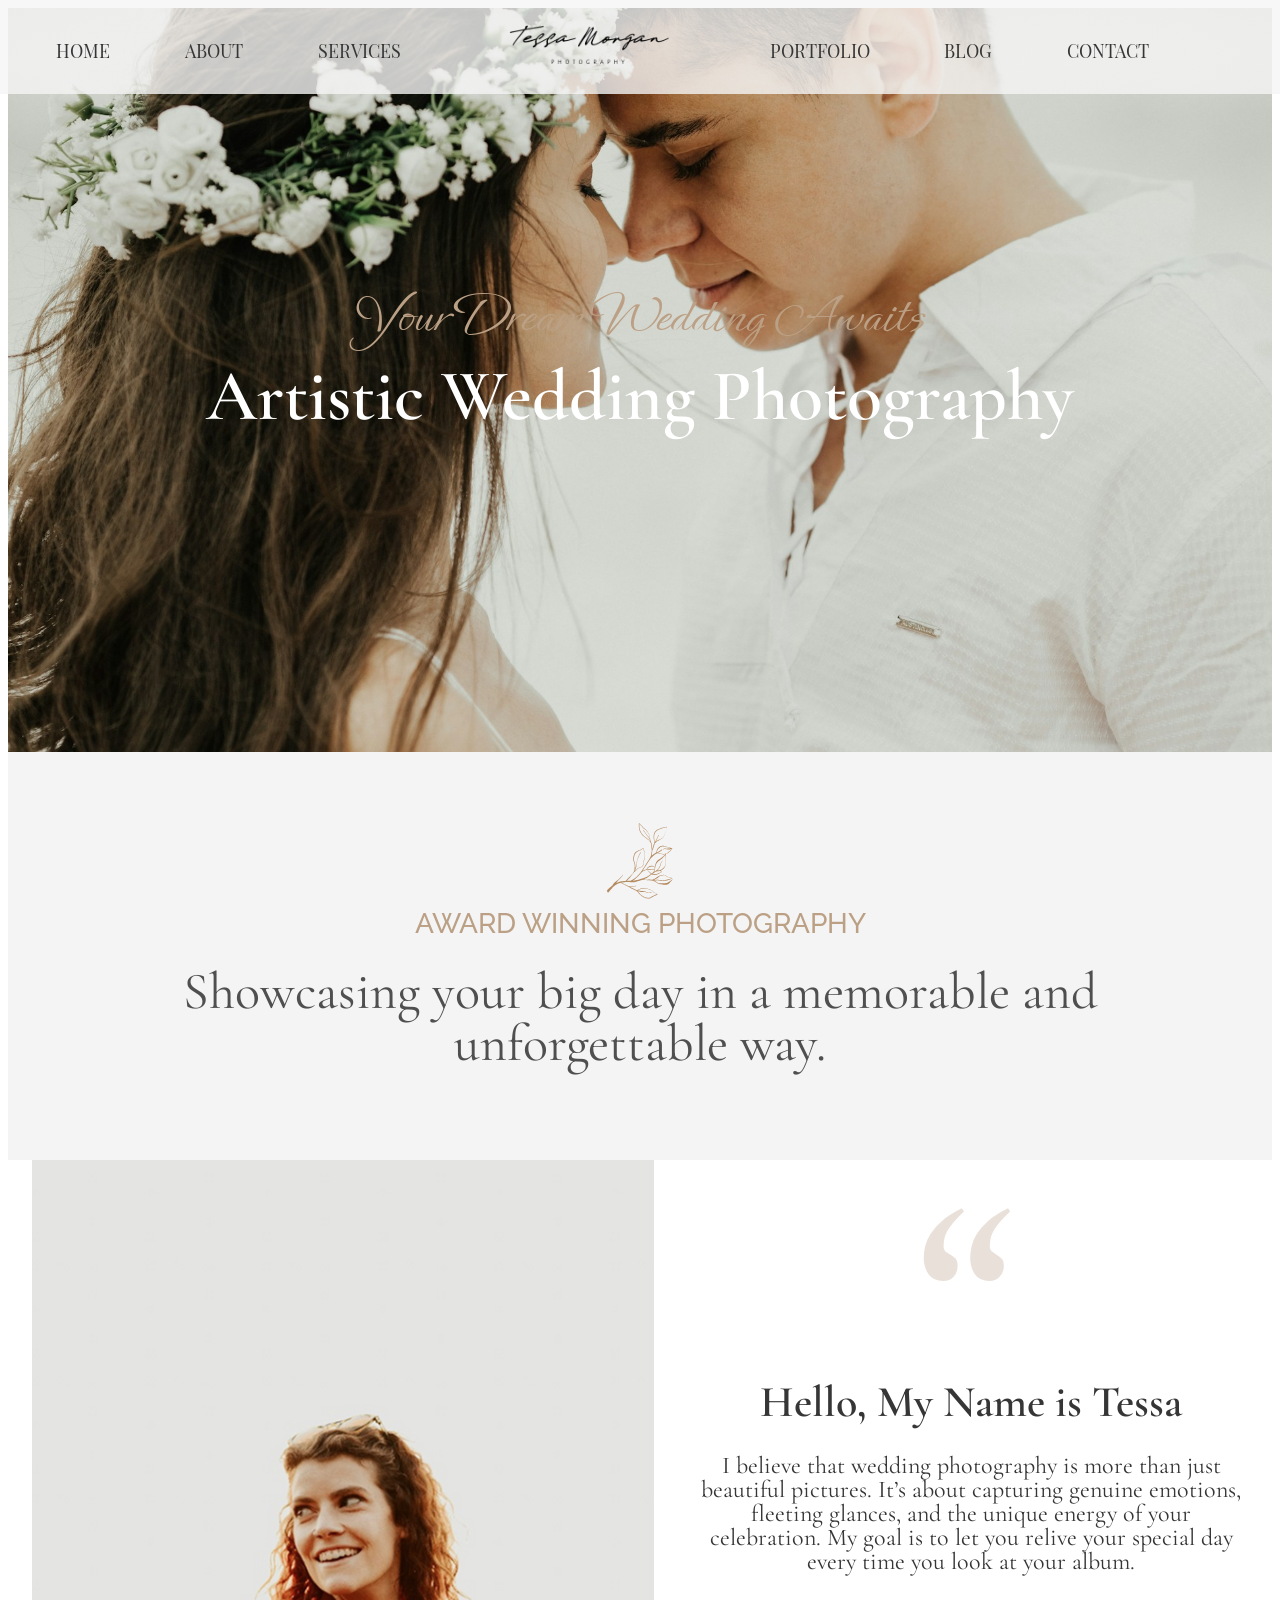
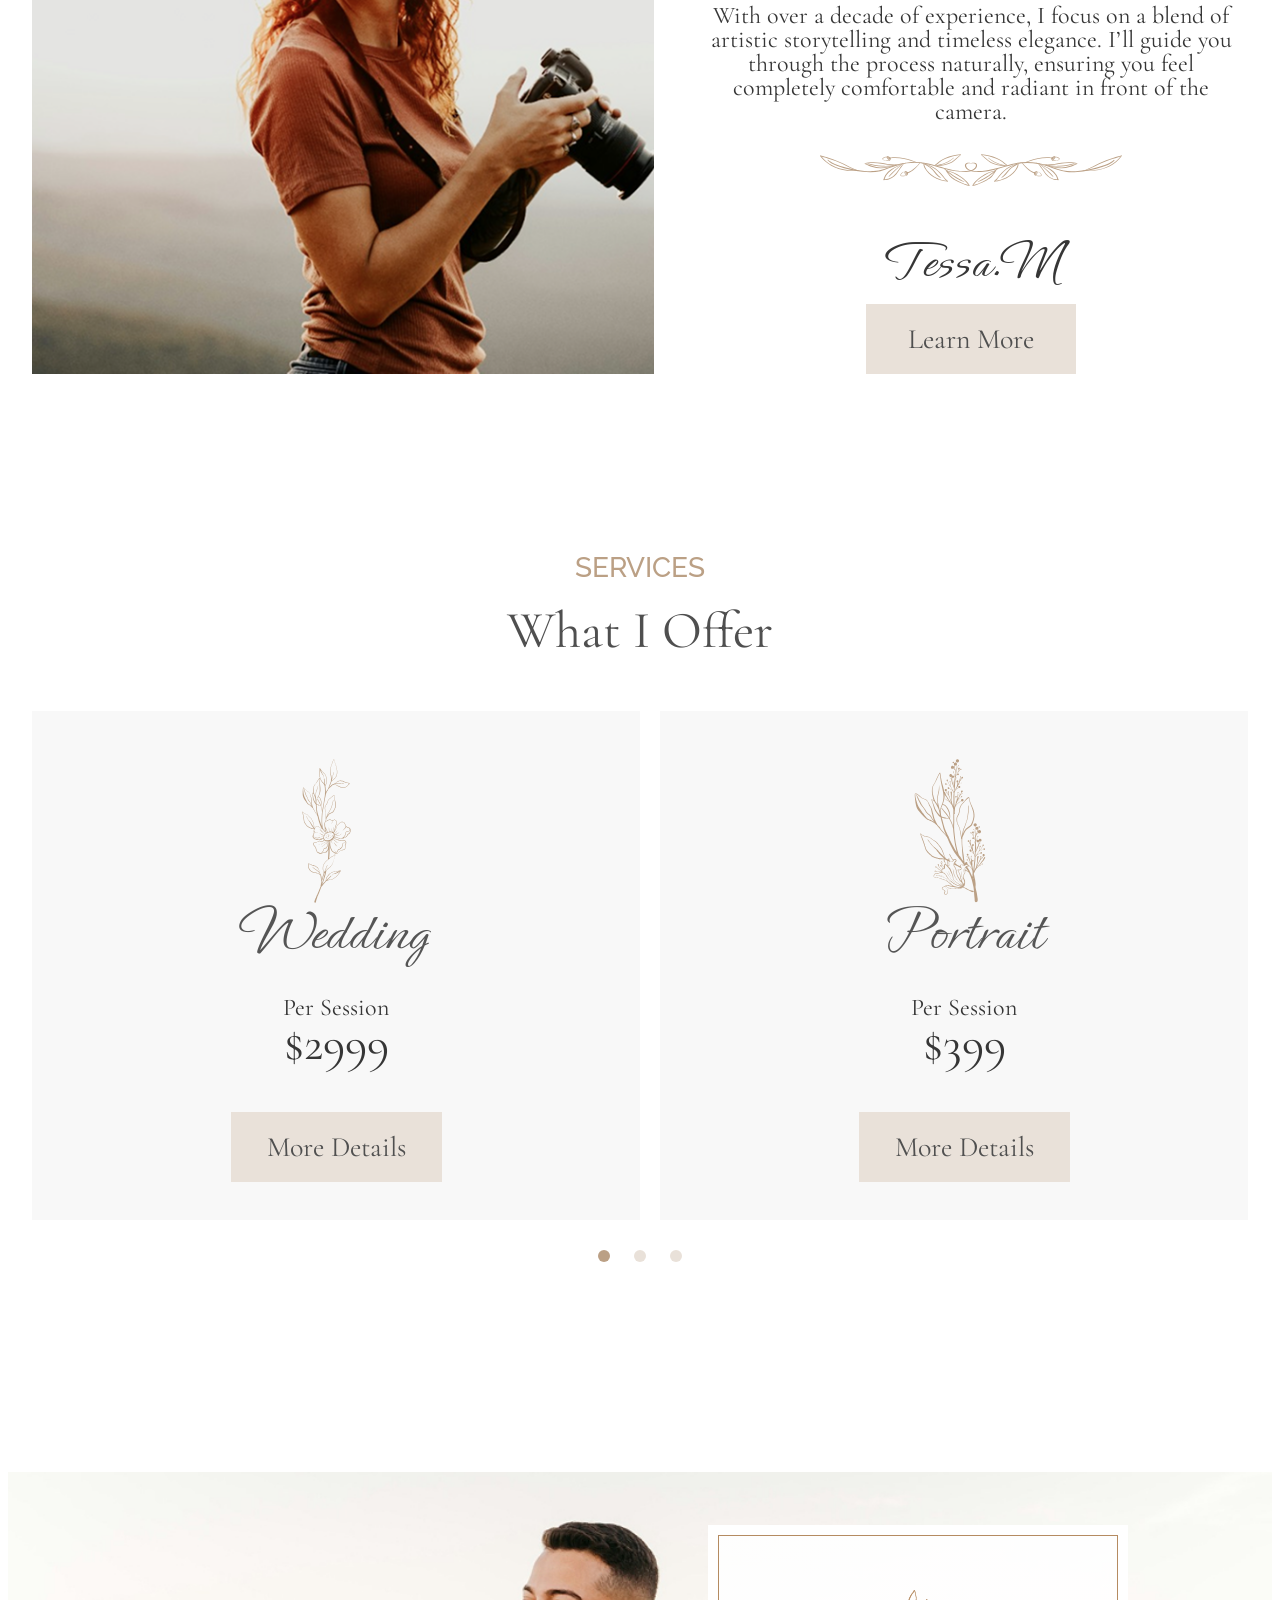
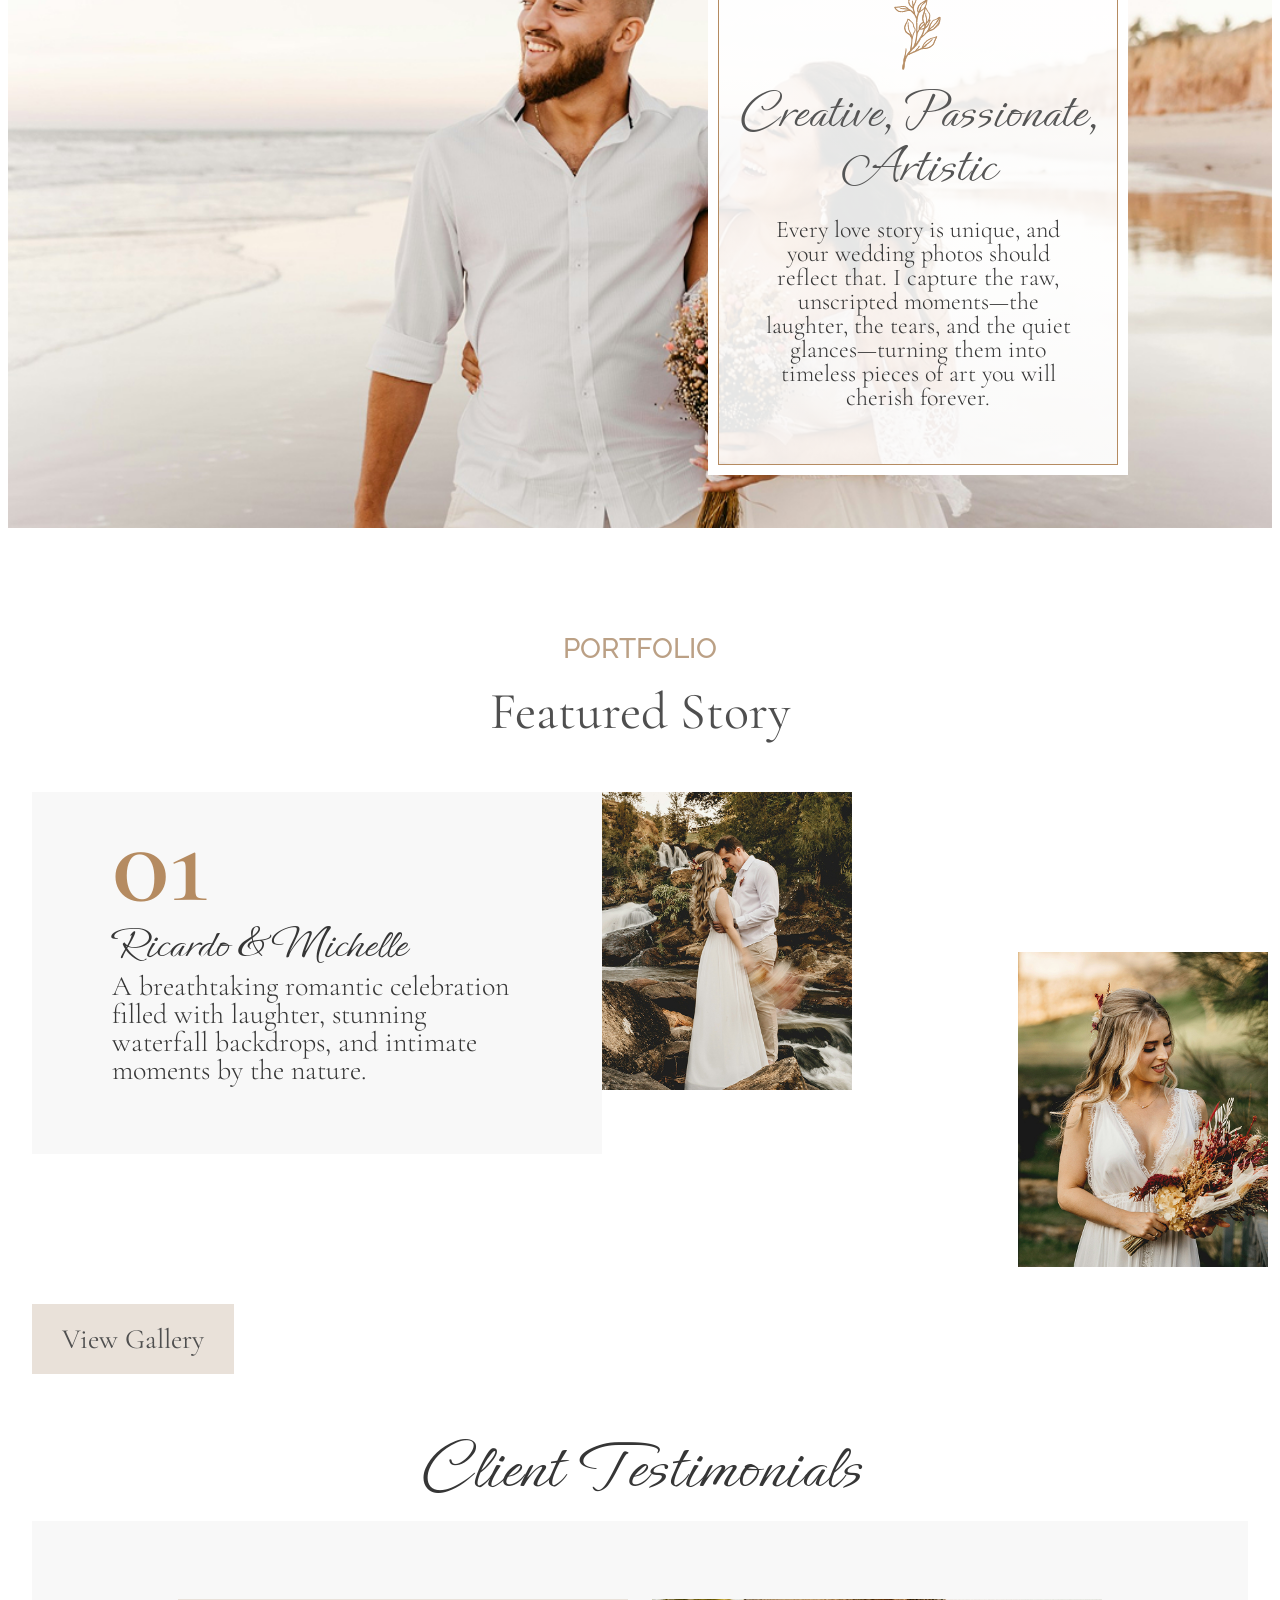
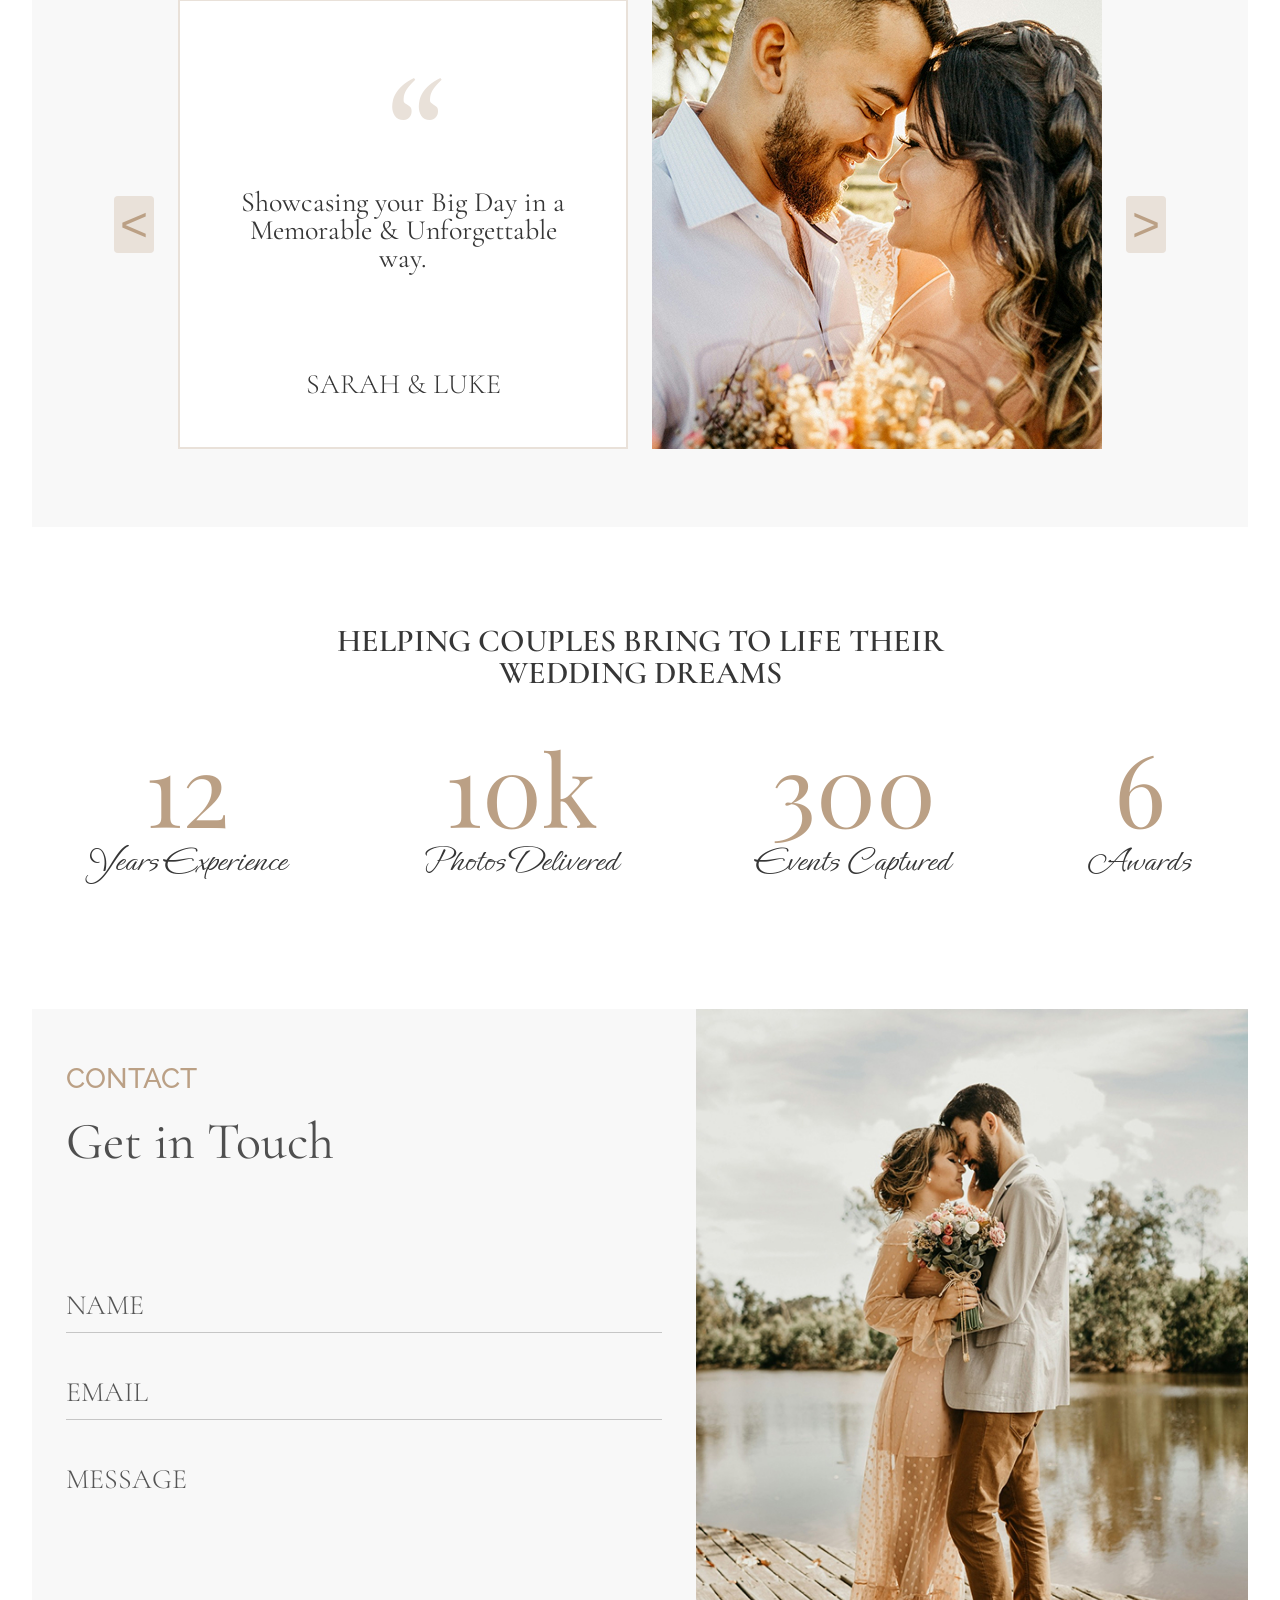
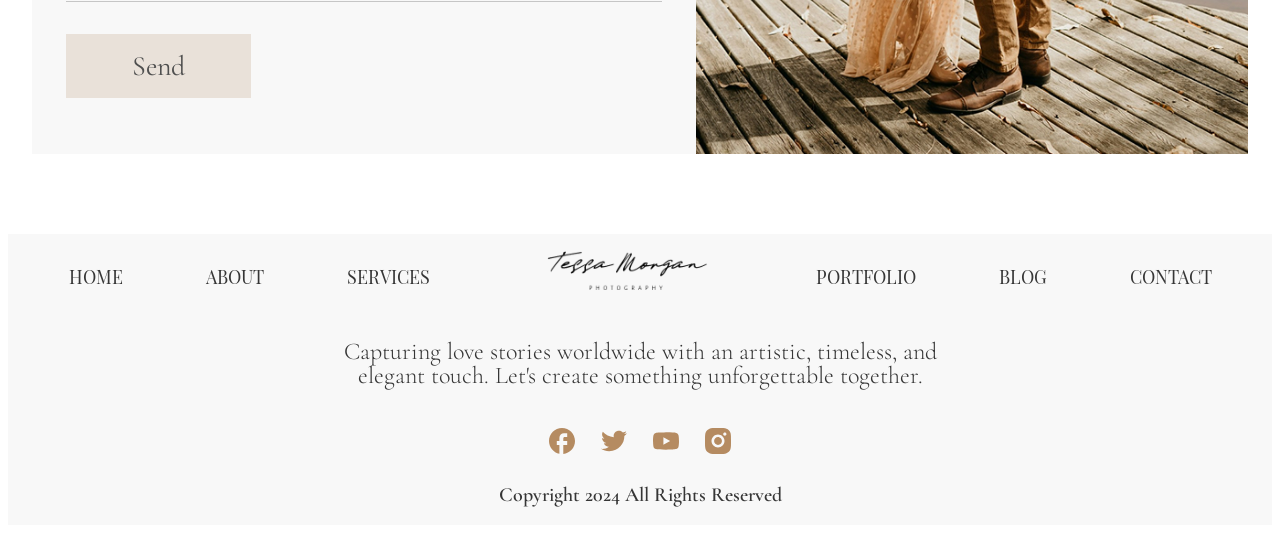
==== commit 82c0ea66: "Finished to write site" ====
--- a/index.html
+++ b/index.html
@@ -32,7 +32,7 @@
             <li><a class="nav__link" href="./blog.html">blog</a></li>
             <li><a class="nav__link" href="./contact.html">contact</a></li>
             <li>
-              <button class="nav__button modal-btn-open">
+              <button class="nav__button modal-btn-open" type="button">
                 <svg class="nav__button-icon">
                   <use href="./images/icons.svg#icon-menu"></use>
                 </svg>
@@ -83,16 +83,17 @@
               <p class="photograph-section__mark font-forum">&ldquo;</p>
               <h2 class="photograph-section__title">Hello, My Name is Tessa</h2>
               <p class="photograph-section__bio">
-                Lorem ipsum dolor sit amet consectetur. Dignissim consectetur
-                tristique purus vehicula felis velit ac. Tempus velit morbi
-                accumsan id sit interdum lacus turpis ac. Integer malesuada
-                sagittis placerat eget.
+                I believe that wedding photography is more than just beautiful
+                pictures. It’s about capturing genuine emotions, fleeting
+                glances, and the unique energy of your celebration. My goal is
+                to let you relive your special day every time you look at your
+                album.
               </p>
               <p class="photograph-section__bio">
-                Lorem ipsum dolor sit amet consectetur. Dignissim consectetur
-                tristique purus vehicula felis velit ac. Tempus velit morbi
-                accumsan id sit interdum lacus turpis ac. Integer malesuada
-                sagittis placerat.
+                With over a decade of experience, I focus on a blend of artistic
+                storytelling and timeless elegance. I’ll guide you through the
+                process naturally, ensuring you feel completely comfortable and
+                radiant in front of the camera.
               </p>
               <svg class="photograph-section__underline">
                 <use href="./images/icons.svg#icon-photograph-underline"></use>
@@ -187,9 +188,10 @@
                 Creative, Passionate, Artistic
               </h2>
               <p class="vision-section__info">
-                Lorem ipsum dolor sit amet consectetur. Dignissim consectetur
-                tristique purus vehicula felis velit ac. Tempus velit morbi
-                accumsan
+                Every love story is unique, and your wedding photos should
+                reflect that. I capture the raw, unscripted moments—the
+                laughter, the tears, and the quiet glances—turning them into
+                timeless pieces of art you will cherish forever.
               </p>
             </div>
           </div>
@@ -208,8 +210,9 @@
                 Ricardo & Michelle
               </h3>
               <p class="portfolio-section__content">
-                Lorem ipsum dolor sit amet consecte Dignissim consectetur
-                tristique purus vehicula felis velit.
+                A breathtaking romantic celebration filled with laughter,
+                stunning waterfall backdrops, and intimate moments by the
+                nature.
               </p>
             </div>
             <div class="portfolio-section__images">
@@ -378,8 +381,8 @@
           </ul>
         </nav>
         <p class="footer__info">
-          Lorem ipsum dolor sit amet consectetur. Morbi volut tempus posuere
-          viverra massa fames sed. Dignissim urisus et ac egestas dignissim.
+          Capturing love stories worldwide with an artistic, timeless, and
+          elegant touch. Let's create something unforgettable together.
         </p>
         <div class="footer__socials">
           <a href="#">
--- a/css/main.min.css
+++ b/css/main.min.css
@@ -1 +1 @@
-:root{--color-brand-normal: #bba085;--color-brand-dark: #b58b61;--color-brand-light: #e9e1d9;--color-grey-dark: #363636;--color-grey-normal: #4f4f4f;--color-grey-light: #555555;--color-white: #ffffff;--color-white-f4: #f4f4f4;--color-white-f8: #f8f8f8;--color-grey-c6: #c6c6c6}*{box-sizing:border-box}h1,h2,h3,h4,h5,h6,p{margin-top:0}a{text-decoration:none}ul{margin:0;padding:0;list-style-type:none}p{margin-bottom:0}body{font-family:"Cormorant Garamond",serif;line-height:1;font-weight:400;text-align:center;color:var(--color-grey-dark);font-size:28px}@media screen and (max-width: 768px){body{font-size:24px}}@media screen and (max-width: 480px){body{font-size:22px}}@font-face{font-display:swap;font-family:"Playfair Display SC";font-weight:400;src:url("../fonts/playfair-display-sc-v18-latin-regular.woff2") format("woff2")}@font-face{font-display:swap;font-family:"Ephesis";font-weight:400;src:url("../fonts/ephesis-v11-latin-regular.woff2") format("woff2")}@font-face{font-display:swap;font-family:"Cormorant Garamond";font-weight:300;src:url("../fonts/cormorant-garamond-v21-latin-300.woff2") format("woff2")}@font-face{font-display:swap;font-family:"Cormorant Garamond";font-weight:400;src:url("../fonts/cormorant-garamond-v21-latin-regular.woff2") format("woff2")}@font-face{font-display:swap;font-family:"Cormorant Garamond";font-weight:600;src:url("../fonts/cormorant-garamond-v21-latin-600.woff2") format("woff2")}@font-face{font-display:swap;font-family:"Raleway";font-weight:400;src:url("../fonts/raleway-v37-latin-regular.woff2") format("woff2")}@font-face{font-display:swap;font-family:"Raleway";font-weight:500;src:url("../fonts/raleway-v37-latin-500.woff2") format("woff2")}@font-face{font-display:swap;font-family:"Forum";font-weight:400;src:url("../fonts/forum-v19-latin-regular.woff2") format("woff2")}@font-face{font-display:swap;font-family:"Cormorant";font-weight:400;src:url("../fonts/cormorant-v24-latin-regular.woff2") format("woff2")}@font-face{font-display:swap;font-family:"Cormorant";font-weight:600;src:url("../fonts/cormorant-v24-latin-600.woff2") format("woff2")}@font-face{font-display:swap;font-family:"Playfair Display";font-weight:400;src:url("../fonts/playfair-display-v40-latin-regular.woff2") format("woff2")}@font-face{font-display:swap;font-family:"Dancing Script";font-weight:400;src:url("../fonts/dancing-script-v29-latin-regular.woff2") format("woff2")}.text-title{font-family:"Raleway";font-weight:500;font-size:28px;letter-spacing:20%;color:var(--color-brand-normal);text-transform:uppercase}@media screen and (max-width: 768px){.text-title{font-size:22px}}@media screen and (max-width: 480px){.text-title{font-size:16px}}.visually-hidden{position:absolute;left:-1000px;top:auto;width:1px;height:1px;overflow:hidden}.font-playfair{font-family:"Playfair Display SC",serif;font-weight:400}.font-ephesis{font-family:"Ephesis",serif;font-weight:400}.font-cormorant{font-weight:600;font-family:"Cormorant",serif}.font-cormorant-gar{font-family:"Cormorant Garamond",serif;font-weight:300}.font-playfair-ds{font-family:"Playfair Display",serif;font-weight:400}.font-forum{font-family:"Forum",serif;font-weight:400}.font-raleway{font-family:"Raleway",sans-serif;font-weight:500}.font-dancing{font-family:"Dancing Script",serif;font-weight:400}.button{padding:16px 40px;color:var(--color-grey-normal);background-color:var(--color-brand-light);border:2px solid var(--color-brand-light);font-family:"Cormorant Garamond",serif;font-size:28px;transition:color .3s,background-color .3s,font-weight .3s,border-color .3s}@media screen and (max-width: 768px){.button{padding:12px 32px;font-size:24px}}@media screen and (max-width: 768px){.button{padding:8px 24px;font-size:20px}}.button:hover{background-color:var(--color-brand-normal);color:var(--color-white);font-weight:600;border-color:var(--color-brand-normal);border-radius:4px}.button__service-card{padding:16px 34px}@media screen and (max-width: 768px){.button__service-card{padding:10px;font-size:15px}}.button__portfolio-section{padding:16px 28px;display:flex;justify-self:flex-end}@media screen and (max-width: 480px){.button__portfolio-section{padding:12px 20px}}.button__contact-section{padding:13px 64px;max-width:185px}@media screen and (max-width: 768px){.button__contact-section{padding:10px 30px;max-width:144px}}@media screen and (max-width: 480px){.button__contact-section{max-width:120px}}.button__about-section{padding:16px 24px}@media screen and (max-width: 768px){.button__about-section{padding:10px 14px}}@media screen and (max-width: 480px){.button__about-section{font-size:16px}}.button__quality-section{padding:26px 68px}@media screen and (max-width: 1280px){.button__quality-section{padding:20px 48px}}@media screen and (max-width: 768px){.button__quality-section{padding:10px 20px;font-size:18px}}@media screen and (max-width: 480px){.button__quality-section{font-size:16px}}.button__touch{padding:23px 50px;border:1px solid var(--color-brand-normal);font-weight:500;font-size:28px;background-color:rgba(0,0,0,0)}@media screen and (max-width: 768px){.button__touch{padding:14px 20px;font-size:18px}}.button__contact{padding:16px 50px}@media screen and (max-width: 480px){.button__contact{padding:10px 26px}}.button__fixed{display:none}@media screen and (max-width: 768px){.button__fixed{display:flex;position:fixed;background-color:var(--color-white-f8);border:3px solid var(--color-brand-normal);border-radius:50%;padding:12px;right:20px;bottom:20px;z-index:5}}@media screen and (max-width: 768px)and (max-width: 480px){.button__fixed{padding:8px}}.button__fixed-icon{fill:var(--color-brand-dark);width:36px;height:36px}@media screen and (max-width: 480px){.button__fixed-icon{width:32px;height:32px}}.service-card{padding:48px 54px 38px;background-color:var(--color-white-f8);display:flex;flex-direction:column;align-items:center}@media screen and (max-width: 768px){.service-card{padding:40px 20px 30px}}.service-card__icon{fill:var(--color-brand-normal);max-width:100px;max-height:144px}@media screen and (max-width: 768px){.service-card__icon{max-width:70px;max-height:108px}}@media screen and (max-width: 480px){.service-card__icon{max-width:60px;max-height:90px}}.service-card__title{font-size:60px;color:var(--color-grey-light);margin-bottom:33px;max-width:262px}@media screen and (max-width: 768px){.service-card__title{font-size:40px;margin-bottom:18px}}@media screen and (max-width: 480px){.service-card__title{font-size:44px;margin-bottom:10px}}.service-card__info{font-size:24px;max-width:200px}@media screen and (max-width: 768px){.service-card__info{font-size:20px}}.service-card__price{font-size:48px;margin-bottom:44px;max-width:200px}@media screen and (max-width: 768px){.service-card__price{font-size:44px;margin-bottom:32px}}@media screen and (max-width: 480px){.service-card__price{font-size:40px;margin-bottom:20px}}.testinomials-card{display:flex;gap:48px;justify-content:center}@media screen and (max-width: 1280px){.testinomials-card{gap:24px}}@media screen and (max-width: 480px){.testinomials-card{flex-direction:column-reverse}}.testinomials-card__info{width:450px;height:450px;background-color:var(--color-white);border:2px solid var(--color-brand-light);padding:0 48px;display:flex;flex-direction:column;align-items:center;justify-content:space-around}@media screen and (max-width: 768px){.testinomials-card__info{width:400px;height:360px;padding:0 30px}}@media screen and (max-width: 480px){.testinomials-card__info{width:auto;height:214px}}.testinomials-card__mark{color:var(--color-brand-light);font-size:200px;width:20px;height:40px}@media screen and (max-width: 768px){.testinomials-card__mark{font-size:140px;height:30px}}@media screen and (max-width: 480px){.testinomials-card__mark{font-size:100px}}.testinomials-card__names{font-weight:300;text-transform:uppercase}@media screen and (max-width: 768px){.testinomials-card__text{font-size:20px}}@media screen and (max-width: 480px){.testinomials-card__image{height:230px;width:auto;object-position:top}}.nav{font-size:22px}.nav__container{display:flex;justify-content:space-around;gap:54px;align-items:center}@media screen and (max-width: 1280px){.nav__container{gap:10px}}@media screen and (max-width: 768px){.nav__container{justify-content:space-between}}.nav__link{color:var(--color-grey-dark);text-transform:uppercase;transition:color .3s}.nav__link:hover{color:var(--color-brand-dark)}@media screen and (max-width: 1280px){.nav__link{font-size:18px}}@media screen and (max-width: 768px){.nav__link{display:none}}.nav__logo{width:280px;height:100px}@media screen and (max-width: 1280px){.nav__logo{width:220px;height:80px}}@media screen and (max-width: 768px){.nav__logo{width:200px;height:60px}}@media screen and (max-width: 480px){.nav__logo{width:150px;height:50px}}.nav__button{display:none}@media screen and (max-width: 768px){.nav__button{display:flex;background-color:rgba(0,0,0,0);border:none}}.nav__button-icon{fill:var(--color-grey-dark);width:32px;height:32px}.portfolio-card{padding-bottom:20px;background-color:var(--color-white-f8)}@media screen and (max-width: 480px){.portfolio-card{display:flex;flex-direction:column;align-items:center}}.portfolio-card__image{width:370px;height:420px;margin-bottom:24px}@media screen and (max-width: 1280px){.portfolio-card__image{height:auto}}@media screen and (max-width: 768px){.portfolio-card__image{margin-bottom:16px}}.portfolio-card__title{font-size:34px;margin-bottom:16px}@media screen and (max-width: 768px){.portfolio-card__title{font-size:20px;margin-bottom:8px}}@media screen and (max-width: 480px){.portfolio-card__title{font-size:26px;margin-bottom:8px}}@media screen and (max-width: 1280px){.portfolio-card__subtitle{font-size:24px}}@media screen and (max-width: 768px){.portfolio-card__subtitle{font-size:12px}}@media screen and (max-width: 768px){.portfolio-card__subtitle{font-size:16px;margin-bottom:8px}}.blog-card{max-width:515px;text-align:start}.blog-card__title{text-transform:uppercase;font-size:48px;margin-bottom:24px}.blog-card__accent{font-size:24px;color:var(--color-brand-normal);letter-spacing:5%}.blog-card__text{margin-bottom:12px}.blog-card__text--distance{margin-bottom:30px}.blog-card__image{width:515px;height:385px;margin-bottom:30px}.pagination{display:flex;align-items:center;gap:24px;justify-content:center}.pagination__portfolio{margin-bottom:24px}.pagination__button{width:12px;height:12px;background-color:var(--color-brand-light);border-radius:50%;margin:30px 0}.pagination__button--active{background-color:var(--color-brand-normal)}@media screen and (max-width: 480px){.pagination__button{width:10px;height:10px;margin:8px 0}}.header{background-color:var(--color-white-f4);padding:0 117px}@media screen and (max-width: 1280px){.header{padding:4px 0}}.header--home{background-color:rgba(0,0,0,0);background-image:linear-gradient(rgba(245, 245, 245, 0.8), rgba(245, 245, 245, 0.8));padding-top:8px;position:absolute;top:0;left:0;right:0;z-index:1}.container{width:100%;max-width:1538px;margin:0 auto;padding:0 24px}@media screen and (max-width: 480px){.container{padding:0 18px}}.section__subtitle{font-size:64px;color:var(--color-grey-normal);font-weight:400}@media screen and (max-width: 1280px){.section__subtitle{font-size:52px}}@media screen and (max-width: 768px){.section__subtitle{font-size:42px}}@media screen and (max-width: 480px){.section__subtitle{font-size:30px}}.section__subtitle--limited{max-width:1060px}.section__image{display:block;flex-shrink:1;min-width:0;max-width:100%;object-fit:cover}.footer{background-color:var(--color-white-f8);text-align:center;padding-bottom:20px}.footer__info{font-weight:300;max-width:610px;margin:33px auto 54px}@media screen and (max-width: 1280px){.footer__info{font-size:24px;margin:24px auto 40px}}@media screen and (max-width: 768px){.footer__info{font-size:20px;margin:16px auto 32px}}@media screen and (max-width: 480px){.footer__info{font-size:16px;margin-bottom:24px}}.footer__socials{display:flex;justify-content:center;gap:26px;margin-bottom:32px}@media screen and (max-width: 1280px){.footer__socials{margin-bottom:26px}}@media screen and (max-width: 768px){.footer__socials{margin-bottom:20px}}@media screen and (max-width: 480px){.footer__socials{margin-bottom:10px}}.footer__icon{width:30px;height:30px;fill:var(--color-brand-dark);transition:transform .3s}.footer__icon:hover{transform:scale(1.2);fill:var(--color-brand-normal)}@media screen and (max-width: 1280px){.footer__icon{width:26px;height:26px}}@media screen and (max-width: 768px){.footer__icon{width:24px;height:24px}}@media screen and (max-width: 480px){.footer__icon{width:22px;height:22px}}.footer__copyright{font-weight:600;font-size:20px}@media screen and (max-width: 768px){.footer__copyright{font-size:14px}}.checkerboard__container{display:flex;flex-wrap:wrap;justify-content:center}.checkerboard__item{width:33.3333333333%}@media screen and (max-width: 768px){.checkerboard__item{width:50%}}@media screen and (max-width: 480px){.checkerboard__item{width:100%}}.checkerboard__image{max-width:360px;height:460px;object-position:center top}@media screen and (max-width: 768px){.checkerboard__image{margin-bottom:24px;height:auto}}@media screen and (max-width: 480px){.checkerboard__image{display:none}}@media screen and (max-width: 768px){.checkerboard__image--first{display:none}}.checkerboard__info{padding:0 20px;max-width:360px;display:flex;flex-direction:column;align-items:center}.checkerboard__number{font-size:120px;color:var(--color-brand-dark);border-bottom:1px solid var(--color-brand-dark);width:170px;margin-bottom:14px}@media screen and (max-width: 480px){.checkerboard__number{font-size:90px}}.checkerboard__number--distance{padding-bottom:24px}.checkerboard__text{font-weight:300;margin-bottom:16px}@media screen and (max-width: 1280px){.checkerboard__text--small{font-size:24px}}.checkerboard__title{text-transform:uppercase;margin-bottom:20px}.hero-general-section{background-image:url("../../images/hero-background.jpg");background-repeat:no-repeat;background-position:center top;background-size:cover;position:relative;height:420px}@media screen and (max-width: 768px){.hero-general-section{height:270px}}@media screen and (max-width: 480px){.hero-general-section{height:150px}}.modal{position:fixed;top:0;left:0;right:0;bottom:0;width:100%;height:100%;background-image:linear-gradient(rgba(54, 54, 54, 0.9), rgba(54, 54, 54, 0.9));padding:20px;z-index:3;display:flex;transition:opacity .3s,visibility .3s;overflow-y:auto;justify-content:center;align-items:center}.modal.is-hidden{opacity:0;visibility:hidden;pointer-events:none}.modal__window{background-color:var(--color-white-f8);width:80%;border-radius:16px;position:relative;padding:60px 0 20px}.modal__item{margin-bottom:16px}.modal__nav{text-transform:uppercase}.modal__nav-item{margin-bottom:16px}.modal__nav-link{color:var(--color-grey-light);font-size:48px}.modal__nav-link:active{color:var(--color-brand-dark)}@media screen and (max-width: 480px){.modal__nav-link{font-size:32px}}.modal__button{position:absolute;right:10px;top:10px;background-color:rgba(0,0,0,0);border:none}.modal__button-icon{width:40px;height:40px;fill:var(--color-brand-dark)}@media screen and (max-width: 480px){.modal__button-icon{width:36px;height:36px}}.hero-section{background-image:url("../../../images/hero-background.jpg");padding:350px 0 360px;background-repeat:no-repeat;background-position:center top;background-size:cover;position:relative}@media screen and (max-width: 1280px){.hero-section{padding:280px 0 260px}}@media screen and (max-width: 480px){.hero-section{padding:220px 0}}.hero-section__title{font-weight:600;font-size:80px;color:var(--color-white)}@media screen and (max-width: 1280px){.hero-section__title{font-size:72px}}@media screen and (max-width: 768px){.hero-section__title{font-size:64px}}@media screen and (max-width: 480px){.hero-section__title{font-size:48px}}.hero-section__subtitle{font-size:64px;color:var(--color-brand-normal);letter-spacing:5%}@media screen and (max-width: 1280px){.hero-section__subtitle{font-size:56px;margin-bottom:16px}}@media screen and (max-width: 768px){.hero-section__subtitle{font-size:48px}}@media screen and (max-width: 480px){.hero-section__subtitle{font-size:32px;font-weight:600}}.intro-section{background-color:var(--color-white-f4);padding:80px 0 120px}@media screen and (max-width: 1280px){.intro-section{padding:60px 0 90px}}@media screen and (max-width: 768px){.intro-section{padding:50px 0 70px}}@media screen and (max-width: 480px){.intro-section{padding:30px 0 50px}}.intro-section__container{display:flex;flex-direction:column;align-items:center}.intro-section__title{margin-bottom:33px}@media screen and (max-width: 1280px){.intro-section__title{margin-bottom:28px}}@media screen and (max-width: 768px){.intro-section__title{margin-bottom:20px}}@media screen and (max-width: 480px){.intro-section__title{margin-bottom:14px}}.intro-section__icon{width:66px;height:98px;fill:var(--color-brand-dark)}@media screen and (max-width: 768px){.intro-section__icon{width:54px;height:80px}}@media screen and (max-width: 480px){.intro-section__icon{width:44px;height:64px}}.photograph-section__container{display:flex;gap:40px}@media screen and (max-width: 1280px){.photograph-section__container{justify-content:center}}@media screen and (max-width: 480px){.photograph-section__container{flex-direction:column-reverse;gap:24px}}.photograph-section__mark{color:var(--color-brand-light);height:110px;font-size:350px;margin-bottom:110px}@media screen and (max-width: 768px){.photograph-section__mark{font-size:300px;margin-bottom:54px}}@media screen and (max-width: 480px){.photograph-section__mark{font-size:230px;margin-bottom:8px}}.photograph-section__info{display:flex;flex-direction:column;align-items:center;justify-content:flex-end}.photograph-section__title{font-size:48px;margin-bottom:30px}@media screen and (max-width: 1280px){.photograph-section__title{font-size:44px}}@media screen and (max-width: 768px){.photograph-section__title{font-size:42px}}@media screen and (max-width: 480px){.photograph-section__title{font-size:38px}}.photograph-section__bio{max-width:616px;margin-bottom:30px;font-size:28px}@media screen and (max-width: 1280px){.photograph-section__bio{font-size:24px}}@media screen and (max-width: 480px){.photograph-section__bio{font-size:20px;margin-bottom:20px}}.photograph-section__underline{fill:var(--color-brand-normal);width:302px;height:32px;margin-bottom:50px}@media screen and (max-width: 768px){.photograph-section__underline{margin-bottom:30px}}.photograph-section__sign{font-size:60px;margin-bottom:14px}@media screen and (max-width: 1280px){.photograph-section__sign{font-size:54px}}@media screen and (max-width: 480px){.photograph-section__sign{font-size:44px}}@media screen and (max-width: 768px){.photograph-section__image{display:none}}@media screen and (max-width: 480px){.photograph-section__image{display:flex}}.services-section{padding:180px 0}@media screen and (max-width: 768px){.services-section{padding:120px 0}}@media screen and (max-width: 480px){.services-section{padding:80px 0}}.services-section__list{display:flex;justify-content:space-around;gap:20px}.services-section__subtitle{margin-bottom:54px;text-align:center}@media screen and (max-width: 768px){.services-section__subtitle{margin-bottom:44px}}@media screen and (max-width: 480px){.services-section__subtitle{margin-bottom:28px}}.services-section__slider{overflow:hidden}.vision-section{background-color:var(--color-white-f8);background-image:url("../../../images/vision-section-background.jpg");background-repeat:no-repeat;padding:63px 130px}@media screen and (max-width: 1280px){.vision-section{background-size:cover;background-position-x:center}}@media screen and (max-width: 768px){.vision-section{padding:40px}}@media screen and (max-width: 480px){.vision-section{padding:30px 10px}}.vision-section__container{display:flex;justify-content:flex-end}.vision-section__card{background-image:linear-gradient(rgba(255, 255, 255, 0.9), rgba(255, 255, 255, 0.9));width:420px;height:570px;padding:26px 16px;box-shadow:0 0 0 10px var(--color-white);border:.5px solid var(--color-brand-dark);display:flex;flex-direction:column;align-items:center;justify-content:center}@media screen and (max-width: 1280px){.vision-section__card{width:400px;height:530px}}@media screen and (max-width: 768px){.vision-section__card{width:290px;height:430px}}@media screen and (max-width: 480px){.vision-section__card{width:220px;height:386px;padding:10px}}.vision-section__title{font-size:60px;color:var(--color-grey-light);margin-bottom:24px}@media screen and (max-width: 1280px){.vision-section__title{font-size:54px}}@media screen and (max-width: 768px){.vision-section__title{font-size:42px}}@media screen and (max-width: 480px){.vision-section__title{font-size:32px}}.vision-section__info{font-weight:300;max-width:320px}@media screen and (max-width: 1280px){.vision-section__info{font-size:24px}}@media screen and (max-width: 768px){.vision-section__info{font-size:20px}}@media screen and (max-width: 480px){.vision-section__info{font-size:16px}}.vision-section__icon{fill:var(--color-brand-dark);margin-bottom:24px;width:60px;height:100px}@media screen and (max-width: 1280px){.vision-section__icon{width:50px;height:80px;margin-bottom:16px}}@media screen and (max-width: 768px){.vision-section__icon{width:40px;height:70px;margin-bottom:8px}}@media screen and (max-width: 480px){.vision-section__icon{width:30px;height:60px}}.portfolio-section{padding:107px 0 60px}@media screen and (max-width: 768px){.portfolio-section{padding-top:84px}}@media screen and (max-width: 480px){.portfolio-section{padding:68px 0 40px}}.portfolio-section__subtitle{margin-bottom:54px}@media screen and (max-width: 768px){.portfolio-section__subtitle{margin-bottom:48px}}@media screen and (max-width: 480px){.portfolio-section__subtitle{margin-bottom:40px}}.portfolio-section__container{display:flex;align-items:flex-end;margin-bottom:60px}@media screen and (max-width: 1280px){.portfolio-section__container{position:relative;align-items:flex-start;margin-bottom:150px}}@media screen and (max-width: 768px){.portfolio-section__container{position:relative;align-items:flex-end;margin-bottom:24px}}.portfolio-section__info{background-color:var(--color-white-f8);width:570px;padding:10px 48px 70px 80px;text-align:left}@media screen and (max-width: 768px){.portfolio-section__info{padding:10px 20px 70px}}.portfolio-section__number{font-size:120px;color:var(--color-brand-dark)}@media screen and (max-width: 768px){.portfolio-section__number{font-size:100px}}@media screen and (max-width: 768px){.portfolio-section__number{font-size:80px}}.portfolio-section__names{font-size:46px;letter-spacing:5%;margin-bottom:4px}@media screen and (max-width: 768px){.portfolio-section__names{font-size:38px}}@media screen and (max-width: 480px){.portfolio-section__names{font-size:32px}}.portfolio-section__content{max-width:410px;font-weight:300}.portfolio-section__images{display:flex;gap:40px}@media screen and (max-width: 1280px){.portfolio-section__image{width:250px}}@media screen and (max-width: 768px){.portfolio-section__image-first{display:flex;flex-shrink:1;min-width:0;max-width:100%;object-fit:cover;height:350px}}@media screen and (max-width: 1280px){.portfolio-section__image-second{position:absolute;top:160px;right:-20px}}@media screen and (max-width: 768px){.portfolio-section__image-second{display:none}}.testinomials-section__title{font-size:70px;margin-bottom:17px}@media screen and (max-width: 768px){.testinomials-section__title{font-size:54px}}@media screen and (max-width: 480px){.testinomials-section__title{font-size:42px}}.testinomials-section__container{background-color:var(--color-white-f8);display:flex;gap:24px;align-items:center;justify-content:center;padding:78px 8px}@media screen and (max-width: 768px){.testinomials-section__container{padding:48px 20px}}@media screen and (max-width: 480px){.testinomials-section__container{padding:30px 20px}}.testinomials-section__arrow{color:var(--color-brand-normal);background-color:var(--color-brand-light);border:none;border-radius:4px;font-size:48px;transition:color .3s,background-color .3s,transform .2s}@media screen and (max-width: 768px){.testinomials-section__arrow{display:none}}.testinomials-section__arrow:hover{background-color:var(--color-brand-normal);color:var(--color-white);transform:scale(1.05)}.stats-section{padding:98px 0 130px;text-align:center}@media screen and (max-width: 768px){.stats-section{padding:72px 0 108px}}@media screen and (max-width: 480px){.stats-section{padding:58px 0 80px}}.stats-section__subtitle{font-size:40px;margin:0 auto 64px;max-width:755px}@media screen and (max-width: 1280px){.stats-section__subtitle{margin-bottom:48px;font-size:32px}}@media screen and (max-width: 768px){.stats-section__subtitle{font-size:26px;margin-bottom:30px}}@media screen and (max-width: 480px){.stats-section__subtitle{font-size:22px;margin-bottom:8px}}.stats-section__list{display:flex;gap:24px;justify-content:space-around}@media screen and (max-width: 768px){.stats-section__list{flex-wrap:wrap;gap:12px}}@media screen and (max-width: 480px){.stats-section__list{flex-direction:column;justify-content:center}}.stats-section__number{font-size:128px;color:var(--color-brand-normal);margin-bottom:6px}@media screen and (max-width: 1280px){.stats-section__number{font-size:100px}}@media screen and (max-width: 768px){.stats-section__number{font-size:90px}}@media screen and (max-width: 480px){.stats-section__number{font-size:72px}}.stats-section__description{font-size:40px}@media screen and (max-width: 1280px){.stats-section__description{font-size:36px}}@media screen and (max-width: 768px){.stats-section__item{width:calc((100% - 24px)/2)}}@media screen and (max-width: 480px){.stats-section__item{width:auto}}.contact-section{padding-bottom:110px}@media screen and (max-width: 1280px){.contact-section{padding-bottom:80px}}@media screen and (max-width: 768px){.contact-section{padding-bottom:60px}}@media screen and (max-width: 480px){.contact-section{padding-bottom:48px}}.contact-section__container{display:flex}.contact-section__subtitle{margin-bottom:110px}@media screen and (max-width: 768px){.contact-section__subtitle{margin-bottom:78px}}@media screen and (max-width: 480px){.contact-section__subtitle{margin-bottom:30px}}.contact-section__item{padding:72px 60px;text-align:start;flex-basis:55%;background-color:var(--color-white-f8)}@media screen and (max-width: 1280px){.contact-section__item{padding:56px 34px}}@media screen and (max-width: 768px){.contact-section__item{flex-basis:100%;background-image:linear-gradient(102.76deg, rgba(255, 255, 255, 0.8), rgba(255, 255, 255, 0.8)),url("../../../images/contact-section-image.jpg");background-repeat:no-repeat;background-size:cover;background-position:center}}@media screen and (max-width: 480px){.contact-section__item{padding:36px 16px}}.contact-section__form{display:flex;flex-direction:column}.contact-section__field{background-color:rgba(0,0,0,0);width:100%;border:none;font-size:28px;border-bottom:1px solid var(--color-grey-c6);margin-bottom:32px;padding:10px 0}@media screen and (max-width: 768px){.contact-section__field{margin-bottom:24px}}@media screen and (max-width: 480px){.contact-section__field{font-size:20px}}.contact-section__field::placeholder{font-family:"Cormorant Garamond",serif;font-weight:300;font-size:28px;color:var(--color-grey-light);text-transform:uppercase}@media screen and (max-width: 768px){.contact-section__field::placeholder{font-size:24px}}@media screen and (max-width: 480px){.contact-section__field::placeholder{font-size:20px}}.contact-section__field:focus{outline:.8px solid var(--color-grey-c6);font-size:24px}.contact-section__textarea{resize:none;height:150px}.contact-section__image{flex-shrink:10}@media screen and (max-width: 768px){.contact-section__image{display:none}}.about-section{padding:188px 0 95px}.about-section__subtitle{margin-bottom:92px;text-transform:uppercase;font-weight:400}@media screen and (max-width: 1280px){.about-section__subtitle{margin-bottom:64px}}@media screen and (max-width: 768px){.about-section__subtitle{margin-bottom:44px}}@media screen and (max-width: 480px){.about-section__subtitle{margin-bottom:22px}}.about-section__container{display:flex;justify-content:space-between;margin-bottom:130px;gap:30px}@media screen and (max-width: 768px){.about-section__container{gap:20px;margin-bottom:100px}}@media screen and (max-width: 480px){.about-section__container{gap:10px;margin-bottom:60px}}.about-section__info{max-width:660px;display:flex;flex-direction:column;align-items:center}@media screen and (max-width: 1280px){.about-section__info{flex-basis:80%}}.about-section__paragraph{margin-bottom:30px;text-align:start}@media screen and (max-width: 768px){.about-section__paragraph{font-size:20px;margin-bottom:20px}}@media screen and (max-width: 480px){.about-section__paragraph{font-size:14px;margin-bottom:16px}}.about-section__icon{width:145px;height:96px;fill:var(--color-brand-normal);margin-bottom:34px}@media screen and (max-width: 768px){.about-section__icon{width:90px;height:58px;margin-bottom:16px}}@media screen and (max-width: 480px){.about-section__icon{width:70px;height:48px}}.about-section__image{flex-shrink:3}.about-section__gallery{display:flex;justify-content:space-between;gap:20px}@media screen and (max-width: 480px){.about-section__gallery-first{display:none}}.facts-section{padding:95px 0 75px}@media screen and (max-width: 1280px){.facts-section{padding:50px 0 75px}}@media screen and (max-width: 768px){.facts-section{padding:0 0 75px}}.memories-section{padding:75px 0 160px;text-align:start;position:relative}.memories-section__subtitle{margin-bottom:8px}@media screen and (max-width: 768px){.memories-section__subtitle{margin-bottom:30px}}.memories-section__container{background-color:var(--color-white-f8)}@media screen and (max-width: 1280px){.memories-section__container{display:flex;justify-content:space-around;align-items:center;gap:30px}}@media screen and (max-width: 480px){.memories-section__container{flex-direction:column-reverse;gap:0}}.memories-section__text{font-weight:300;padding:23px 0 46px;max-width:530px;margin-bottom:46px}@media screen and (max-width: 480px){.memories-section__text{padding:23px 0;margin-bottom:0}}.memories-section__image-one{position:absolute;top:30px;right:400px}@media screen and (max-width: 1280px){.memories-section__image-one{position:static;flex-shrink:0}}@media screen and (max-width: 768px){.memories-section__image-one{flex-shrink:.5}}@media screen and (max-width: 480px){.memories-section__image-one{width:60%}}.memories-section__image-two{position:absolute;top:200px;right:110px}@media screen and (max-width: 1280px){.memories-section__image-two{display:none}}.service-section{padding:140px 0 125px}.service-section__subtitle{text-transform:uppercase;margin-bottom:78px}.service-section__list{margin-bottom:72px}.service-section__image{margin-bottom:48px}.service-section__info{padding:0 32px;max-width:410px}.service-section__info-title{font-size:64px;margin-bottom:12px}.service-section__info-text{display:flex;flex-direction:column;justify-content:space-between;height:270px;align-items:flex-start;max-width:286px}.service-section__info-session{color:var(--color-brand-normal);margin:24px 0 0}.service-section__info-price{font-size:64px}.celebrate-section{background-color:var(--color-white-f8);padding:35px 0 115px}@media screen and (max-width: 768px){.celebrate-section{padding:35px 0 90px}}@media screen and (max-width: 480px){.celebrate-section{padding:25px 0 60px}}.celebrate-section__decor{width:98px;height:146px;fill:var(--color-brand-dark)}@media screen and (max-width: 768px){.celebrate-section__decor{width:76px;height:104px}}@media screen and (max-width: 480px){.celebrate-section__decor{width:60px;height:72px}}.celebrate-section__subtitle{max-width:1170px;margin:0 auto;font-weight:400}@media screen and (max-width: 768px){.celebrate-section__subtitle{font-size:34px}}@media screen and (max-width: 480px){.celebrate-section__subtitle{font-size:28px}}.process-section{padding:136px 0}@media screen and (max-width: 1280px){.process-section{padding:100px 0}}@media screen and (max-width: 768px){.process-section{padding:90px 0}}@media screen and (max-width: 480px){.process-section{padding:54px 0}}.process-section__subtitle{margin-bottom:90px}@media screen and (max-width: 768px){.process-section__subtitle{margin-bottom:60px}}@media screen and (max-width: 480px){.process-section__subtitle{margin-bottom:8px}}.faq-section{padding:0 120px 70px}@media screen and (max-width: 1280px){.faq-section{padding:0 0 70px}}.faq-section__subtitle{margin-bottom:87px}@media screen and (max-width: 1280px){.faq-section__subtitle{margin-bottom:64px}}@media screen and (max-width: 768px){.faq-section__subtitle{margin-bottom:36px}}@media screen and (max-width: 480px){.faq-section__subtitle{margin-bottom:24px}}.faq-section__container{display:flex;flex-direction:column;justify-content:center}.faq-section__line{display:flex;justify-content:flex-start;align-items:center}.faq-section__question{padding:24px 40px;border-bottom:1px solid var(--color-grey-c6)}@media screen and (max-width: 768px){.faq-section__question{font-size:20px;padding:18px 20px}}@media screen and (max-width: 480px){.faq-section__question{font-size:16px;padding:16px 6px}}.faq-section__decor{fill:var(--color-brand-dark);width:46px;height:46px}.quality-section{text-align:start;position:relative;padding:70px 0 500px}@media screen and (max-width: 768px){.quality-section{padding:30px 0 110px}}@media screen and (max-width: 480px){.quality-section{padding:0 0 70px}}.quality-section__title{font-size:64px;margin-bottom:16px}@media screen and (max-width: 768px){.quality-section__title{font-size:42px}}.quality-section__item{display:flex;justify-content:flex-end;margin-right:120px}@media screen and (max-width: 1280px){.quality-section__item{margin-right:60px}}@media screen and (max-width: 768px){.quality-section__item{margin-right:0;gap:20px}}@media screen and (max-width: 1280px){.quality-section__contant{display:flex;gap:40px;justify-content:space-between;align-items:flex-end}}.quality-section__container{display:flex;flex-direction:column;align-items:flex-start}.quality-section__info{font-weight:300;margin-bottom:28px;max-width:606px}@media screen and (max-width: 768px){.quality-section__info{font-size:20px}}@media screen and (max-width: 480px){.quality-section__info{font-size:18px;margin-bottom:18px}}.quality-section__image{position:absolute}.quality-section__image-one{top:50px;left:180px}@media screen and (max-width: 1280px){.quality-section__image-one{position:static}}@media screen and (max-width: 480px){.quality-section__image-one{display:none}}.quality-section__image-two{right:170px;bottom:200px}@media screen and (max-width: 1280px){.quality-section__image-two{display:none}}@media screen and (max-width: 480px){.quality-section__image-two{display:block;position:static;padding:8px 0;width:80%;align-content:center}}.portfolio-page-section{padding:118px 0 150px}@media screen and (max-width: 1280px){.portfolio-page-section{padding:90px 0 110px}}@media screen and (max-width: 768px){.portfolio-page-section{padding:60px 0}}@media screen and (max-width: 480px){.portfolio-page-section{padding:36px 0}}.portfolio-page-section__title{margin-bottom:116px}@media screen and (max-width: 1280px){.portfolio-page-section__title{margin-bottom:80px}}@media screen and (max-width: 768px){.portfolio-page-section__title{font-size:38px;margin-bottom:40px}}@media screen and (max-width: 480px){.portfolio-page-section__title{font-size:26px;margin-bottom:18px}}.portfolio-page-section__list{margin-bottom:114px;display:flex;gap:20px;justify-content:space-between}@media screen and (max-width: 1280px){.portfolio-page-section__list{margin-bottom:90px}}@media screen and (max-width: 768px){.portfolio-page-section__list{margin-bottom:40px}}@media screen and (max-width: 480px){.portfolio-page-section__list{margin-bottom:0;justify-content:space-around}}@media(min-width: 480px){.portfolio-slider-wrap .portfolio-pagination{display:none}}.promise-section{padding:134px 0;background-image:url("../../../images/promise-section-background.jpg");background-repeat:no-repeat;background-size:cover;background-position:center top}@media screen and (max-width: 768px){.promise-section{padding:70px 0}}@media screen and (max-width: 480px){.promise-section{padding:30px 0}}.promise-section__container{display:flex;justify-content:center}.promise-section__card{background-image:linear-gradient(rgba(255, 255, 255, 0.9), rgba(255, 255, 255, 0.9));width:932px;height:246px;padding:48px 100px;border:1px solid var(--color-brand-normal);box-shadow:0 0 0 18px var(--color-white);display:flex;flex-direction:column;align-items:center;justify-content:center}@media screen and (max-width: 1280px){.promise-section__card{width:90%}}@media screen and (max-width: 768px){.promise-section__card{padding:5px 15px;box-shadow:0 0 0 6px var(--color-white);width:80%;height:200px}}@media screen and (max-width: 480px){.promise-section__card{height:180px;width:90%}}.promise-section__title{color:var(--color-brand-normal);font-size:60px;margin-bottom:24px}@media screen and (max-width: 768px){.promise-section__title{font-size:36px}}@media screen and (max-width: 480px){.promise-section__title{font-size:30px;margin-bottom:10px}}.promise-section__info{font-weight:300;margin-bottom:10px}@media screen and (max-width: 768px){.promise-section__info{font-size:22px}}@media screen and (max-width: 480px){.promise-section__info{font-size:20px}}.perfect-section{padding:280px 0 350px;text-align:start}.perfect-section__container{display:flex;justify-content:flex-start;align-items:center;background-color:var(--color-white-f8);position:relative;padding-left:40px}.perfect-section__info{padding:26px 0 82px;max-width:510px}.perfect-section__subtitle{font-size:64px;margin-bottom:16px;color:var(--color-grey-light)}.perfect-section__text{margin-bottom:24px;font-weight:300}.perfect-section__image{width:670px;height:720px;position:absolute;right:120px;top:-100px}.blog-section{padding:108px 0 280px}.blog-section__subtitle{margin:32px 0 52px}.blog-section__info{font-weight:300;max-width:625px;margin:0 auto 64px}.blog-section__list{display:flex;flex-wrap:wrap;justify-content:center;gap:100px}@media screen and (max-width: 1280px){.blog-section__list{flex-wrap:nowrap}}.eror-section{padding:100px 0 170px}@media screen and (max-width: 768px){.eror-section{padding:80px 0 130px}}@media screen and (max-width: 480px){.eror-section{padding:60px 0 110px}}.eror-section__title{margin-bottom:36px}.eror-section__subtitle{font-size:48px;font-weight:300;margin:0 auto 72px;max-width:860px}@media screen and (max-width: 768px){.eror-section__subtitle{font-size:34px;margin-bottom:34px}}@media screen and (max-width: 480px){.eror-section__subtitle{font-size:26px;margin-bottom:30px}}.contact{padding:150px 0 130px}@media screen and (max-width: 768px){.contact{padding:90px 0 98px}}@media screen and (max-width: 480px){.contact{padding:60px 0 80px}}.contact__subtitle{margin-bottom:72px}@media screen and (max-width: 768px){.contact__subtitle{margin-bottom:42px}}@media screen and (max-width: 480px){.contact__subtitle{margin-bottom:30px}}.contact__container{display:flex;justify-content:space-between}.contact__form{background-color:var(--color-white-f8);padding:98px 0;display:flex;flex-direction:column;align-items:flex-start;flex-basis:50%;text-align:start}@media screen and (max-width: 768px){.contact__form{background-image:linear-gradient(rgba(85, 85, 85, 0.38), rgba(85, 85, 85, 0.38)),url("../../../images/contact-page-section-image.jpg");background-size:cover;background-position:center;flex-basis:100%;align-items:center;padding:64px 0}}.contact__label{margin-bottom:8px}@media screen and (max-width: 768px){.contact__label{background-color:var(--color-grey-c6)}}@media screen and (max-width: 480px){.contact__label{font-size:18px}}.contact__field{border:none;padding:12px;margin-bottom:46px;width:470px;font-size:24px}@media screen and (max-width: 768px){.contact__field{background-color:rgba(0,0,0,0);background-image:linear-gradient(rgba(255, 255, 255, 0.9), rgba(255, 255, 255, 0.5));width:80%;margin-bottom:28px;font-size:20px}}@media screen and (max-width: 480px){.contact__field{padding:6px;margin-bottom:24px}}.contact__field:focus{outline:.5px solid var(--color-grey-c6);font-size:24px}@media screen and (max-width: 768px){.contact__field:focus{font-size:20px}}.contact__field-message{height:230px;resize:none}@media screen and (max-width: 480px){.contact__field-message{height:170px}}@media screen and (max-width: 768px){.contact__image{display:none}}.enquire-section{padding-bottom:118px}@media screen and (max-width: 768px){.enquire-section{padding-bottom:80px}}.enquire-section__title{color:var(--color-brand-dark);font-size:64px}@media screen and (max-width: 768px){.enquire-section__title{font-size:52px}}@media screen and (max-width: 480px){.enquire-section__title{font-size:40px}}.enquire-section__subtitle{font-size:48px;font-weight:300;margin:0 auto 125px;max-width:690px}@media screen and (max-width: 768px){.enquire-section__subtitle{font-size:34px;margin-bottom:60px}}@media screen and (max-width: 480px){.enquire-section__subtitle{font-size:22px;margin-bottom:30px}}.enquire-section__contant{background-image:url("../../../images/enguire-section-background.jpg");background-repeat:no-repeat;background-size:cover;display:flex;justify-content:flex-end}.enquire-section__info{background-image:linear-gradient(rgba(255, 255, 255, 0.9), rgba(255, 255, 255, 0.9));width:435px;padding:52px 0 44px;display:flex;flex-direction:column;align-items:center;gap:68px;margin-right:120px}@media screen and (max-width: 768px){.enquire-section__info{margin-right:64px;gap:40px;background-image:linear-gradient(rgba(255, 255, 255, 0.8), rgba(255, 255, 255, 0.7))}}@media screen and (max-width: 480px){.enquire-section__info{margin-right:0;gap:30px;padding:34px 0}}.enquire-section__icon{fill:var(--color-brand-dark);width:85px;height:85px;margin-bottom:10px}@media screen and (max-width: 768px){.enquire-section__icon{width:70px;height:70px}}@media screen and (max-width: 480px){.enquire-section__icon{width:60px;height:60px}}.enquire-section__link{color:var(--color-grey-dark)}@media screen and (max-width: 480px){.enquire-section__link{font-weight:400}}.enquire-section__item{max-width:350px}.enquire-section__item-title{margin-bottom:12px}@media screen and (max-width: 480px){.enquire-section__item-title{font-weight:400}}+:root{--color-brand-normal: #bba085;--color-brand-dark: #b58b61;--color-brand-light: #e9e1d9;--color-grey-dark: #363636;--color-grey-normal: #4f4f4f;--color-grey-light: #555555;--color-white: #ffffff;--color-white-f4: #f4f4f4;--color-white-f8: #f8f8f8;--color-grey-c6: #c6c6c6}*{box-sizing:border-box}h1,h2,h3,h4,h5,h6,p{margin-top:0}a{text-decoration:none}ul{margin:0;padding:0;list-style-type:none}p{margin-bottom:0}body{font-family:"Cormorant Garamond",serif;line-height:1;font-weight:400;text-align:center;color:var(--color-grey-dark);font-size:28px}@media screen and (max-width: 768px){body{font-size:24px}}@media screen and (max-width: 480px){body{font-size:22px}}@font-face{font-display:swap;font-family:"Playfair Display SC";font-weight:400;src:url("../fonts/playfair-display-sc-v18-latin-regular.woff2") format("woff2")}@font-face{font-display:swap;font-family:"Ephesis";font-weight:400;src:url("../fonts/ephesis-v11-latin-regular.woff2") format("woff2")}@font-face{font-display:swap;font-family:"Cormorant Garamond";font-weight:300;src:url("../fonts/cormorant-garamond-v21-latin-300.woff2") format("woff2")}@font-face{font-display:swap;font-family:"Cormorant Garamond";font-weight:400;src:url("../fonts/cormorant-garamond-v21-latin-regular.woff2") format("woff2")}@font-face{font-display:swap;font-family:"Cormorant Garamond";font-weight:600;src:url("../fonts/cormorant-garamond-v21-latin-600.woff2") format("woff2")}@font-face{font-display:swap;font-family:"Raleway";font-weight:400;src:url("../fonts/raleway-v37-latin-regular.woff2") format("woff2")}@font-face{font-display:swap;font-family:"Raleway";font-weight:500;src:url("../fonts/raleway-v37-latin-500.woff2") format("woff2")}@font-face{font-display:swap;font-family:"Forum";font-weight:400;src:url("../fonts/forum-v19-latin-regular.woff2") format("woff2")}@font-face{font-display:swap;font-family:"Cormorant";font-weight:400;src:url("../fonts/cormorant-v24-latin-regular.woff2") format("woff2")}@font-face{font-display:swap;font-family:"Cormorant";font-weight:600;src:url("../fonts/cormorant-v24-latin-600.woff2") format("woff2")}@font-face{font-display:swap;font-family:"Playfair Display";font-weight:400;src:url("../fonts/playfair-display-v40-latin-regular.woff2") format("woff2")}@font-face{font-display:swap;font-family:"Dancing Script";font-weight:400;src:url("../fonts/dancing-script-v29-latin-regular.woff2") format("woff2")}.text-title{font-family:"Raleway";font-weight:500;font-size:28px;letter-spacing:20%;color:var(--color-brand-normal);text-transform:uppercase}@media screen and (max-width: 768px){.text-title{font-size:22px}}@media screen and (max-width: 480px){.text-title{font-size:16px}}.visually-hidden{position:absolute;left:-1000px;top:auto;width:1px;height:1px;overflow:hidden}.font-playfair{font-family:"Playfair Display SC",serif;font-weight:400}.font-ephesis{font-family:"Ephesis",serif;font-weight:400}.font-cormorant{font-weight:600;font-family:"Cormorant",serif}.font-cormorant-gar{font-family:"Cormorant Garamond",serif;font-weight:300}.font-playfair-ds{font-family:"Playfair Display",serif;font-weight:400}.font-forum{font-family:"Forum",serif;font-weight:400}.font-raleway{font-family:"Raleway",sans-serif;font-weight:500}.font-dancing{font-family:"Dancing Script",serif;font-weight:400}.button{padding:16px 40px;color:var(--color-grey-normal);background-color:var(--color-brand-light);border:2px solid var(--color-brand-light);font-family:"Cormorant Garamond",serif;font-size:28px;transition:color .3s,background-color .3s,font-weight .3s,border-color .3s}@media screen and (max-width: 768px){.button{padding:12px 32px;font-size:24px}}@media screen and (max-width: 768px){.button{padding:8px 24px;font-size:20px}}.button:hover{background-color:var(--color-brand-normal);color:var(--color-white);font-weight:600;border-color:var(--color-brand-normal);border-radius:4px}.button__service-card{padding:16px 34px}@media screen and (max-width: 768px){.button__service-card{padding:10px;font-size:15px}}.button__portfolio-section{padding:16px 28px;display:flex;justify-self:flex-end}@media screen and (max-width: 480px){.button__portfolio-section{padding:12px 20px}}.button__contact-section{padding:13px 64px;max-width:185px}@media screen and (max-width: 768px){.button__contact-section{padding:10px 30px;max-width:144px}}@media screen and (max-width: 480px){.button__contact-section{max-width:120px}}.button__about-section{padding:16px 24px}@media screen and (max-width: 768px){.button__about-section{padding:10px 14px}}@media screen and (max-width: 480px){.button__about-section{font-size:16px}}.button__quality-section{padding:26px 68px}@media screen and (max-width: 1280px){.button__quality-section{padding:20px 48px}}@media screen and (max-width: 768px){.button__quality-section{padding:10px 20px;font-size:18px}}@media screen and (max-width: 480px){.button__quality-section{font-size:16px}}.button__touch{padding:23px 50px;border:1px solid var(--color-brand-normal);font-weight:500;font-size:28px;background-color:rgba(0,0,0,0)}@media screen and (max-width: 768px){.button__touch{padding:14px 20px;font-size:18px}}.button__contact{padding:16px 50px}@media screen and (max-width: 768px){.button__contact{padding:10px 30px;font-size:18px}}.button__fixed{display:none}@media screen and (max-width: 768px){.button__fixed{display:flex;position:fixed;background-color:var(--color-white-f8);border:3px solid var(--color-brand-normal);border-radius:50%;padding:12px;right:20px;bottom:20px;z-index:3}}@media screen and (max-width: 768px)and (max-width: 480px){.button__fixed{padding:8px}}.button__fixed-icon{fill:var(--color-brand-dark);width:36px;height:36px}@media screen and (max-width: 480px){.button__fixed-icon{width:32px;height:32px}}.service-card{padding:48px 54px 38px;background-color:var(--color-white-f8);display:flex;flex-direction:column;align-items:center}@media screen and (max-width: 768px){.service-card{padding:40px 20px 30px}}.service-card__icon{fill:var(--color-brand-normal);max-width:100px;max-height:144px}@media screen and (max-width: 768px){.service-card__icon{max-width:70px;max-height:108px}}@media screen and (max-width: 480px){.service-card__icon{max-width:60px;max-height:90px}}.service-card__title{font-size:60px;color:var(--color-grey-light);margin-bottom:33px;max-width:262px}@media screen and (max-width: 768px){.service-card__title{font-size:40px;margin-bottom:18px}}@media screen and (max-width: 480px){.service-card__title{font-size:44px;margin-bottom:10px}}.service-card__info{font-size:24px;max-width:200px}@media screen and (max-width: 768px){.service-card__info{font-size:20px}}.service-card__price{font-size:48px;margin-bottom:44px;max-width:200px}@media screen and (max-width: 768px){.service-card__price{font-size:44px;margin-bottom:32px}}@media screen and (max-width: 480px){.service-card__price{font-size:40px;margin-bottom:20px}}.testinomials-card{display:flex;gap:48px;justify-content:center}@media screen and (max-width: 1280px){.testinomials-card{gap:24px}}@media screen and (max-width: 480px){.testinomials-card{flex-direction:column-reverse}}.testinomials-card__info{width:450px;height:450px;background-color:var(--color-white);border:2px solid var(--color-brand-light);padding:0 48px;display:flex;flex-direction:column;align-items:center;justify-content:space-around}@media screen and (max-width: 768px){.testinomials-card__info{width:400px;height:360px;padding:0 30px}}@media screen and (max-width: 480px){.testinomials-card__info{width:auto;height:214px}}.testinomials-card__mark{color:var(--color-brand-light);font-size:200px;width:20px;height:40px}@media screen and (max-width: 768px){.testinomials-card__mark{font-size:140px;height:30px}}@media screen and (max-width: 480px){.testinomials-card__mark{font-size:100px}}.testinomials-card__names{font-weight:300;text-transform:uppercase}@media screen and (max-width: 768px){.testinomials-card__text{font-size:20px}}@media screen and (max-width: 480px){.testinomials-card__image{height:230px;width:auto;object-position:top}}.nav{font-size:22px}.nav__container{display:flex;justify-content:space-around;gap:54px;align-items:center}@media screen and (max-width: 1280px){.nav__container{gap:10px}}@media screen and (max-width: 768px){.nav__container{justify-content:space-between}}.nav__link{color:var(--color-grey-dark);text-transform:uppercase;transition:color .3s}.nav__link:hover{color:var(--color-brand-dark)}@media screen and (max-width: 1280px){.nav__link{font-size:18px}}@media screen and (max-width: 768px){.nav__link{display:none}}.nav__logo{width:280px;height:100px}@media screen and (max-width: 1280px){.nav__logo{width:220px;height:80px}}@media screen and (max-width: 768px){.nav__logo{width:200px;height:60px}}@media screen and (max-width: 480px){.nav__logo{width:150px;height:50px}}.nav__button{display:none}@media screen and (max-width: 768px){.nav__button{display:flex;background-color:rgba(0,0,0,0);border:none}}.nav__button-icon{fill:var(--color-grey-dark);width:32px;height:32px}.portfolio-card{width:100%;padding-bottom:20px;background-color:var(--color-white-f8)}@media screen and (max-width: 480px){.portfolio-card{display:flex;flex-direction:column;align-items:center}}.portfolio-card__image{width:100%;height:auto;margin-bottom:24px}@media screen and (max-width: 1280px){.portfolio-card__image{height:auto}}@media screen and (max-width: 768px){.portfolio-card__image{margin-bottom:16px}}.portfolio-card__title{font-size:34px;margin-bottom:16px}@media screen and (max-width: 768px){.portfolio-card__title{font-size:20px;margin-bottom:8px}}@media screen and (max-width: 480px){.portfolio-card__title{font-size:26px;margin-bottom:8px}}@media screen and (max-width: 1280px){.portfolio-card__subtitle{font-size:24px}}@media screen and (max-width: 768px){.portfolio-card__subtitle{font-size:12px}}@media screen and (max-width: 768px){.portfolio-card__subtitle{font-size:16px;margin-bottom:8px}}.blog-card{width:100%}@media screen and (max-width: 1280px){.blog-card{width:auto}}.blog-card__image{width:100%;aspect-ratio:515/385;object-fit:cover}.blog-card__title{text-transform:uppercase;font-size:48px;margin-bottom:24px}@media screen and (max-width: 1280px){.blog-card__title{font-size:42px}}@media screen and (max-width: 768px){.blog-card__title{font-size:24px;margin-bottom:16px}}@media screen and (max-width: 480px){.blog-card__title{margin-bottom:8px}}.blog-card__accent{font-size:24px;color:var(--color-brand-normal);letter-spacing:5%}@media screen and (max-width: 768px){.blog-card__accent{font-size:16px}}.blog-card__text{margin-bottom:12px}@media screen and (max-width: 768px){.blog-card__text{font-size:18px}}@media screen and (max-width: 480px){.blog-card__text{margin-bottom:8px}}.blog-card__text--distance{margin-bottom:30px}@media screen and (max-width: 768px){.blog-card__text--distance{font-size:18px;margin-bottom:20px}}@media screen and (max-width: 480px){.blog-card__text--distance{margin-bottom:8px}}@media screen and (max-width: 768px){.blog-card__info{font-size:22px}}@media screen and (max-width: 480px){.blog-card__info{font-size:18px}}.blog-card__image{width:515px;height:385px;margin-bottom:30px}@media screen and (max-width: 768px){.blog-card__image{height:185px}}@media screen and (max-width: 480px){.blog-card__image{margin-bottom:20px}}.pagination{display:flex;align-items:center;gap:24px;justify-content:center}.pagination__portfolio{margin-bottom:24px}.pagination__button{width:12px;height:12px;background-color:var(--color-brand-light);border-radius:50%;margin:30px 0}.pagination__button--active{background-color:var(--color-brand-normal)}@media screen and (max-width: 480px){.pagination__button{width:10px;height:10px;margin:12px 0}}.header{background-color:var(--color-white-f4);padding:0 117px}@media screen and (max-width: 1280px){.header{padding:4px 0}}.header--home{background-color:rgba(0,0,0,0);background-image:linear-gradient(rgba(245, 245, 245, 0.8), rgba(245, 245, 245, 0.8));padding-top:8px;position:absolute;top:0;left:0;right:0;z-index:1}.container{width:100%;max-width:1538px;margin:0 auto;padding:0 24px}@media screen and (max-width: 480px){.container{padding:0 18px}}.section__subtitle{font-size:64px;color:var(--color-grey-normal);font-weight:400}@media screen and (max-width: 1280px){.section__subtitle{font-size:52px}}@media screen and (max-width: 768px){.section__subtitle{font-size:42px}}@media screen and (max-width: 480px){.section__subtitle{font-size:30px}}.section__subtitle--limited{max-width:1060px}.section__image{display:block;flex-shrink:1;min-width:0;max-width:100%;object-fit:cover}.footer{background-color:var(--color-white-f8);text-align:center;padding-bottom:20px}.footer__info{font-weight:300;max-width:610px;margin:33px auto 54px}@media screen and (max-width: 1280px){.footer__info{font-size:24px;margin:24px auto 40px}}@media screen and (max-width: 768px){.footer__info{font-size:20px;margin:16px auto 32px}}@media screen and (max-width: 480px){.footer__info{font-size:16px;margin-bottom:24px}}.footer__socials{display:flex;justify-content:center;gap:26px;margin-bottom:32px}@media screen and (max-width: 1280px){.footer__socials{margin-bottom:26px}}@media screen and (max-width: 768px){.footer__socials{margin-bottom:20px}}@media screen and (max-width: 480px){.footer__socials{margin-bottom:10px}}.footer__icon{width:30px;height:30px;fill:var(--color-brand-dark);transition:transform .3s}.footer__icon:hover{transform:scale(1.2);fill:var(--color-brand-normal)}@media screen and (max-width: 1280px){.footer__icon{width:26px;height:26px}}@media screen and (max-width: 768px){.footer__icon{width:24px;height:24px}}@media screen and (max-width: 480px){.footer__icon{width:22px;height:22px}}.footer__copyright{font-weight:600;font-size:20px}@media screen and (max-width: 768px){.footer__copyright{font-size:14px}}.checkerboard__container{display:flex;flex-wrap:wrap;justify-content:center}.checkerboard__item{width:33.3333333333%}@media screen and (max-width: 768px){.checkerboard__item{width:50%}}@media screen and (max-width: 480px){.checkerboard__item{width:100%}}.checkerboard__image{max-width:360px;height:460px;object-position:center top}@media screen and (max-width: 768px){.checkerboard__image{margin-bottom:24px;height:auto}}@media screen and (max-width: 480px){.checkerboard__image{display:none}}@media screen and (max-width: 768px){.checkerboard__image--first{display:none}}.checkerboard__info{padding:0 20px;max-width:360px;display:flex;flex-direction:column;align-items:center}.checkerboard__number{font-size:120px;color:var(--color-brand-dark);border-bottom:1px solid var(--color-brand-dark);width:170px;margin-bottom:14px}@media screen and (max-width: 480px){.checkerboard__number{font-size:90px;width:80px}}.checkerboard__number--distance{padding-bottom:24px}.checkerboard__text{font-weight:300;margin-bottom:16px;font-size:24px}@media screen and (max-width: 480px){.checkerboard__text{font-size:18px}}@media screen and (max-width: 1280px){.checkerboard__text--small{font-size:24px}}@media screen and (max-width: 480px){.checkerboard__text--small{font-size:18px}}.checkerboard__title{text-transform:uppercase;margin-bottom:20px}.hero-general-section{background-image:url("../../images/hero-background.jpg");background-repeat:no-repeat;background-position:center top;background-size:cover;position:relative;height:420px}@media screen and (max-width: 768px){.hero-general-section{height:270px}}@media screen and (max-width: 480px){.hero-general-section{height:150px}}.modal{position:fixed;top:0;left:0;right:0;bottom:0;width:100%;height:100%;background-image:linear-gradient(rgba(54, 54, 54, 0.9), rgba(54, 54, 54, 0.9));padding:20px;z-index:3;display:flex;transition:opacity .3s,visibility .3s;overflow-y:auto;justify-content:center;align-items:center}.modal.is-hidden{opacity:0;visibility:hidden;pointer-events:none}.modal__window{background-color:var(--color-white-f8);width:80%;border-radius:16px;position:relative;padding:60px 0 20px}.modal__item{margin-bottom:16px}.modal__nav{text-transform:uppercase}.modal__nav-item{margin-bottom:16px}.modal__nav-link{color:var(--color-grey-light);font-size:48px}.modal__nav-link:active{color:var(--color-brand-dark)}@media screen and (max-width: 480px){.modal__nav-link{font-size:32px}}.modal__button{position:absolute;right:10px;top:10px;background-color:rgba(0,0,0,0);border:none}.modal__button-icon{width:40px;height:40px;fill:var(--color-brand-dark)}@media screen and (max-width: 480px){.modal__button-icon{width:36px;height:36px}}.hero-section{background-image:url("../../../images/hero-background.jpg");padding:350px 0 360px;background-repeat:no-repeat;background-position:center top;background-size:cover;position:relative}@media screen and (max-width: 1280px){.hero-section{padding:280px 0 260px}}@media screen and (max-width: 480px){.hero-section{padding:220px 0}}.hero-section__title{font-weight:600;font-size:80px;color:var(--color-white)}@media screen and (max-width: 1280px){.hero-section__title{font-size:72px}}@media screen and (max-width: 768px){.hero-section__title{font-size:64px}}@media screen and (max-width: 480px){.hero-section__title{font-size:48px}}.hero-section__subtitle{font-size:64px;color:var(--color-brand-normal);letter-spacing:5%}@media screen and (max-width: 1280px){.hero-section__subtitle{font-size:56px;margin-bottom:16px}}@media screen and (max-width: 768px){.hero-section__subtitle{font-size:48px}}@media screen and (max-width: 480px){.hero-section__subtitle{font-size:32px;font-weight:600}}.intro-section{background-color:var(--color-white-f4);padding:80px 0 120px}@media screen and (max-width: 1280px){.intro-section{padding:60px 0 90px}}@media screen and (max-width: 768px){.intro-section{padding:50px 0 70px}}@media screen and (max-width: 480px){.intro-section{padding:30px 0 50px}}.intro-section__container{display:flex;flex-direction:column;align-items:center}.intro-section__title{margin-bottom:33px}@media screen and (max-width: 1280px){.intro-section__title{margin-bottom:28px}}@media screen and (max-width: 768px){.intro-section__title{margin-bottom:20px}}@media screen and (max-width: 480px){.intro-section__title{margin-bottom:14px}}.intro-section__icon{width:66px;height:98px;fill:var(--color-brand-dark)}@media screen and (max-width: 768px){.intro-section__icon{width:54px;height:80px}}@media screen and (max-width: 480px){.intro-section__icon{width:44px;height:64px}}.photograph-section__container{display:flex;gap:40px}@media screen and (max-width: 1280px){.photograph-section__container{justify-content:center}}@media screen and (max-width: 480px){.photograph-section__container{flex-direction:column-reverse;gap:24px}}.photograph-section__mark{color:var(--color-brand-light);height:110px;font-size:350px;margin-bottom:110px}@media screen and (max-width: 768px){.photograph-section__mark{font-size:300px;margin-bottom:54px}}@media screen and (max-width: 480px){.photograph-section__mark{font-size:230px;margin-bottom:8px}}.photograph-section__info{display:flex;flex-direction:column;align-items:center;justify-content:flex-end}.photograph-section__title{font-size:48px;margin-bottom:30px}@media screen and (max-width: 1280px){.photograph-section__title{font-size:44px}}@media screen and (max-width: 768px){.photograph-section__title{font-size:42px}}@media screen and (max-width: 480px){.photograph-section__title{font-size:38px}}.photograph-section__bio{max-width:616px;margin-bottom:30px;font-size:28px}@media screen and (max-width: 1280px){.photograph-section__bio{font-size:24px}}@media screen and (max-width: 480px){.photograph-section__bio{font-size:20px;margin-bottom:20px}}.photograph-section__underline{fill:var(--color-brand-normal);width:302px;height:32px;margin-bottom:50px}@media screen and (max-width: 768px){.photograph-section__underline{margin-bottom:30px}}.photograph-section__sign{font-size:60px;margin-bottom:14px}@media screen and (max-width: 1280px){.photograph-section__sign{font-size:54px}}@media screen and (max-width: 480px){.photograph-section__sign{font-size:44px}}@media screen and (max-width: 768px){.photograph-section__image{display:none}}@media screen and (max-width: 480px){.photograph-section__image{display:flex}}.services-section{padding:180px 0}@media screen and (max-width: 768px){.services-section{padding:120px 0}}@media screen and (max-width: 480px){.services-section{padding:80px 0}}.services-section__list{display:flex;justify-content:space-around;gap:20px}.services-section__subtitle{margin-bottom:54px;text-align:center}@media screen and (max-width: 768px){.services-section__subtitle{margin-bottom:44px}}@media screen and (max-width: 480px){.services-section__subtitle{margin-bottom:28px}}.services-section__slider{overflow:hidden}.vision-section{background-color:var(--color-white-f8);background-image:url("../../../images/vision-section-background.jpg");background-repeat:no-repeat;padding:63px 130px}@media screen and (max-width: 1280px){.vision-section{background-size:cover;background-position-x:center}}@media screen and (max-width: 768px){.vision-section{padding:40px}}@media screen and (max-width: 480px){.vision-section{padding:30px 10px}}.vision-section__container{display:flex;justify-content:flex-end}.vision-section__card{background-image:linear-gradient(rgba(255, 255, 255, 0.9), rgba(255, 255, 255, 0.9));width:420px;height:570px;padding:26px 16px;box-shadow:0 0 0 10px var(--color-white);border:.5px solid var(--color-brand-dark);display:flex;flex-direction:column;align-items:center;justify-content:center}@media screen and (max-width: 1280px){.vision-section__card{width:400px;height:530px}}@media screen and (max-width: 768px){.vision-section__card{width:290px;height:430px}}@media screen and (max-width: 480px){.vision-section__card{width:220px;height:386px;padding:10px}}.vision-section__title{font-size:60px;color:var(--color-grey-light);margin-bottom:24px}@media screen and (max-width: 1280px){.vision-section__title{font-size:54px}}@media screen and (max-width: 768px){.vision-section__title{font-size:42px}}@media screen and (max-width: 480px){.vision-section__title{font-size:32px}}.vision-section__info{font-weight:300;max-width:320px}@media screen and (max-width: 1280px){.vision-section__info{font-size:24px}}@media screen and (max-width: 768px){.vision-section__info{font-size:20px}}@media screen and (max-width: 480px){.vision-section__info{font-size:16px}}.vision-section__icon{fill:var(--color-brand-dark);margin-bottom:24px;width:60px;height:100px}@media screen and (max-width: 1280px){.vision-section__icon{width:50px;height:80px;margin-bottom:16px}}@media screen and (max-width: 768px){.vision-section__icon{width:40px;height:70px;margin-bottom:8px}}@media screen and (max-width: 480px){.vision-section__icon{width:30px;height:60px}}.portfolio-section{padding:107px 0 60px}@media screen and (max-width: 768px){.portfolio-section{padding-top:84px}}@media screen and (max-width: 480px){.portfolio-section{padding:68px 0 40px}}.portfolio-section__subtitle{margin-bottom:54px}@media screen and (max-width: 768px){.portfolio-section__subtitle{margin-bottom:48px}}@media screen and (max-width: 480px){.portfolio-section__subtitle{margin-bottom:40px}}.portfolio-section__container{display:flex;align-items:flex-end;margin-bottom:60px}@media screen and (max-width: 1280px){.portfolio-section__container{position:relative;align-items:flex-start;margin-bottom:150px}}@media screen and (max-width: 768px){.portfolio-section__container{position:relative;align-items:flex-end;margin-bottom:24px}}.portfolio-section__info{background-color:var(--color-white-f8);width:570px;padding:10px 48px 70px 80px;text-align:left}@media screen and (max-width: 768px){.portfolio-section__info{padding:10px 20px 70px}}.portfolio-section__number{font-size:120px;color:var(--color-brand-dark)}@media screen and (max-width: 768px){.portfolio-section__number{font-size:100px}}@media screen and (max-width: 768px){.portfolio-section__number{font-size:80px}}.portfolio-section__names{font-size:46px;letter-spacing:5%;margin-bottom:4px}@media screen and (max-width: 768px){.portfolio-section__names{font-size:38px}}@media screen and (max-width: 480px){.portfolio-section__names{font-size:32px}}.portfolio-section__content{max-width:410px;font-weight:300}.portfolio-section__images{display:flex;gap:40px}@media screen and (max-width: 1280px){.portfolio-section__image{width:250px}}@media screen and (max-width: 768px){.portfolio-section__image-first{display:flex;flex-shrink:1;min-width:0;max-width:100%;object-fit:cover;height:350px}}@media screen and (max-width: 1280px){.portfolio-section__image-second{position:absolute;top:160px;right:-20px}}@media screen and (max-width: 768px){.portfolio-section__image-second{display:none}}.testinomials-section__title{font-size:70px;margin-bottom:17px}@media screen and (max-width: 768px){.testinomials-section__title{font-size:54px}}@media screen and (max-width: 480px){.testinomials-section__title{font-size:42px}}.testinomials-section__container{background-color:var(--color-white-f8);display:flex;gap:24px;align-items:center;justify-content:center;padding:78px 8px}@media screen and (max-width: 768px){.testinomials-section__container{padding:48px 20px}}@media screen and (max-width: 480px){.testinomials-section__container{padding:30px 20px}}.testinomials-section__arrow{color:var(--color-brand-normal);background-color:var(--color-brand-light);border:none;border-radius:4px;font-size:48px;transition:color .3s,background-color .3s,transform .2s}@media screen and (max-width: 768px){.testinomials-section__arrow{display:none}}.testinomials-section__arrow:hover{background-color:var(--color-brand-normal);color:var(--color-white);transform:scale(1.05)}.stats-section{padding:98px 0 130px;text-align:center}@media screen and (max-width: 768px){.stats-section{padding:72px 0 108px}}@media screen and (max-width: 480px){.stats-section{padding:58px 0 80px}}.stats-section__subtitle{font-size:40px;margin:0 auto 64px;max-width:755px}@media screen and (max-width: 1280px){.stats-section__subtitle{margin-bottom:48px;font-size:32px}}@media screen and (max-width: 768px){.stats-section__subtitle{font-size:26px;margin-bottom:30px}}@media screen and (max-width: 480px){.stats-section__subtitle{font-size:22px;margin-bottom:8px}}.stats-section__list{display:flex;gap:24px;justify-content:space-around}@media screen and (max-width: 768px){.stats-section__list{flex-wrap:wrap;gap:12px}}@media screen and (max-width: 480px){.stats-section__list{flex-direction:column;justify-content:center}}.stats-section__number{font-size:128px;color:var(--color-brand-normal);margin-bottom:6px}@media screen and (max-width: 1280px){.stats-section__number{font-size:100px}}@media screen and (max-width: 768px){.stats-section__number{font-size:90px}}@media screen and (max-width: 480px){.stats-section__number{font-size:72px}}.stats-section__description{font-size:40px}@media screen and (max-width: 1280px){.stats-section__description{font-size:36px}}@media screen and (max-width: 768px){.stats-section__item{width:calc((100% - 24px)/2)}}@media screen and (max-width: 480px){.stats-section__item{width:auto}}.contact-section{padding-bottom:110px}@media screen and (max-width: 1280px){.contact-section{padding-bottom:80px}}@media screen and (max-width: 768px){.contact-section{padding-bottom:60px}}@media screen and (max-width: 480px){.contact-section{padding-bottom:48px}}.contact-section__container{display:flex}.contact-section__subtitle{margin-bottom:110px}@media screen and (max-width: 768px){.contact-section__subtitle{margin-bottom:78px}}@media screen and (max-width: 480px){.contact-section__subtitle{margin-bottom:30px}}.contact-section__item{padding:72px 60px;text-align:start;flex-basis:55%;background-color:var(--color-white-f8)}@media screen and (max-width: 1280px){.contact-section__item{padding:56px 34px}}@media screen and (max-width: 768px){.contact-section__item{flex-basis:100%;background-image:linear-gradient(102.76deg, rgba(255, 255, 255, 0.8), rgba(255, 255, 255, 0.8)),url("../../../images/contact-section-image.jpg");background-repeat:no-repeat;background-size:cover;background-position:center}}@media screen and (max-width: 480px){.contact-section__item{padding:36px 16px}}.contact-section__form{display:flex;flex-direction:column}.contact-section__field{background-color:rgba(0,0,0,0);width:100%;border:none;font-size:28px;border-bottom:1px solid var(--color-grey-c6);margin-bottom:32px;padding:10px 0}@media screen and (max-width: 768px){.contact-section__field{margin-bottom:24px}}@media screen and (max-width: 480px){.contact-section__field{font-size:20px}}.contact-section__field::placeholder{font-family:"Cormorant Garamond",serif;font-weight:300;font-size:28px;color:var(--color-grey-light);text-transform:uppercase}@media screen and (max-width: 768px){.contact-section__field::placeholder{font-size:24px}}@media screen and (max-width: 480px){.contact-section__field::placeholder{font-size:20px}}.contact-section__field:focus{outline:.8px solid var(--color-grey-c6);font-size:24px}.contact-section__textarea{resize:none;height:150px}.contact-section__image{flex-shrink:10}@media screen and (max-width: 768px){.contact-section__image{display:none}}.about-section{padding:188px 0 95px}@media screen and (max-width: 768px){.about-section{padding:90px 0 95px}}@media screen and (max-width: 480px){.about-section{padding:40px 0 54px}}.about-section__subtitle{margin-bottom:92px;text-transform:uppercase;font-weight:400}@media screen and (max-width: 1280px){.about-section__subtitle{margin-bottom:64px}}@media screen and (max-width: 768px){.about-section__subtitle{margin-bottom:44px}}@media screen and (max-width: 480px){.about-section__subtitle{margin-bottom:22px}}.about-section__container{display:flex;justify-content:space-between;margin-bottom:130px;gap:30px}@media screen and (max-width: 768px){.about-section__container{gap:20px;margin-bottom:100px}}@media screen and (max-width: 480px){.about-section__container{gap:10px;margin-bottom:60px}}.about-section__info{max-width:660px;display:flex;flex-direction:column;align-items:center}@media screen and (max-width: 1280px){.about-section__info{flex-basis:80%}}.about-section__paragraph{margin-bottom:30px;text-align:start}@media screen and (max-width: 768px){.about-section__paragraph{font-size:20px;margin-bottom:20px}}@media screen and (max-width: 480px){.about-section__paragraph{font-size:14px;margin-bottom:16px}}.about-section__icon{width:145px;height:96px;fill:var(--color-brand-normal);margin-bottom:34px}@media screen and (max-width: 768px){.about-section__icon{width:90px;height:58px;margin-bottom:16px}}@media screen and (max-width: 480px){.about-section__icon{width:70px;height:48px}}.about-section__image{flex-shrink:3}.about-section__gallery{display:flex;justify-content:space-between;gap:20px}@media screen and (max-width: 480px){.about-section__gallery-first{display:none}}.facts-section{padding:95px 0 75px}@media screen and (max-width: 1280px){.facts-section{padding:50px 0 75px}}@media screen and (max-width: 768px){.facts-section{padding:0 0 75px}}.memories-section{padding:75px 0 160px;text-align:start;position:relative}@media screen and (max-width: 768px){.memories-section{padding:20px 0 90px}}@media screen and (max-width: 480px){.memories-section{padding:0 0 60px}}.memories-section__subtitle{margin-bottom:8px}@media screen and (max-width: 768px){.memories-section__subtitle{margin-bottom:30px}}.memories-section__container{background-color:var(--color-white-f8)}@media screen and (max-width: 1280px){.memories-section__container{display:flex;justify-content:space-around;align-items:center;gap:30px}}@media screen and (max-width: 480px){.memories-section__container{flex-direction:column-reverse;gap:0}}.memories-section__text{font-weight:300;padding:23px 0 46px;max-width:530px;margin-bottom:46px}@media screen and (max-width: 480px){.memories-section__text{padding:23px 0;margin-bottom:0}}.memories-section__image-one{position:absolute;top:30px;right:400px}@media screen and (max-width: 1280px){.memories-section__image-one{position:static;flex-shrink:0}}@media screen and (max-width: 768px){.memories-section__image-one{flex-shrink:.5}}@media screen and (max-width: 480px){.memories-section__image-one{width:60%}}.memories-section__image-two{position:absolute;top:200px;right:110px}@media screen and (max-width: 1280px){.memories-section__image-two{display:none}}.service-section{padding:140px 0 125px}@media screen and (max-width: 768px){.service-section{padding:70px 0}}@media screen and (max-width: 480px){.service-section{padding:40px 0 60px}}.service-section__subtitle{text-transform:uppercase;margin-bottom:78px}@media screen and (max-width: 768px){.service-section__subtitle{margin-bottom:40px}}.service-section__list{margin-bottom:72px}.service-section__image{margin-bottom:48px}@media screen and (max-width: 768px){.service-section__image{margin-bottom:20px}}@media screen and (max-width: 480px){.service-section__image{margin-bottom:10px}}.service-section__info{padding:0 32px;max-width:410px}@media screen and (max-width: 1280px){.service-section__info{padding:0}}@media screen and (max-width: 480px){.service-section__info{padding:0 24px}}.service-section__info-title{font-size:64px;margin-bottom:12px}@media screen and (max-width: 768px){.service-section__info-title{font-size:40px}}@media screen and (max-width: 480px){.service-section__info-title{font-size:48px}}.service-section__info-text{display:flex;flex-direction:column;justify-content:space-between;height:270px;align-items:flex-start;max-width:286px}@media screen and (max-width: 768px){.service-section__info-text{height:230px}}@media screen and (max-width: 480px){.service-section__info-text{height:200px}}.service-section__info-session{color:var(--color-brand-normal);margin:24px 0 0}.service-section__info-price{font-size:64px}@media screen and (max-width: 768px){.service-section__info-price{font-size:52px}}@media screen and (max-width: 480px){.service-section__info-price{font-size:48px}}.service-section__slider{overflow:hidden;width:100%}.celebrate-section{background-color:var(--color-white-f8);padding:35px 0 115px}@media screen and (max-width: 768px){.celebrate-section{padding:35px 0 90px}}@media screen and (max-width: 480px){.celebrate-section{padding:25px 0 60px}}.celebrate-section__decor{width:98px;height:146px;fill:var(--color-brand-dark)}@media screen and (max-width: 768px){.celebrate-section__decor{width:76px;height:104px}}@media screen and (max-width: 480px){.celebrate-section__decor{width:60px;height:72px}}.celebrate-section__subtitle{max-width:1170px;margin:0 auto;font-weight:400}@media screen and (max-width: 768px){.celebrate-section__subtitle{font-size:34px}}@media screen and (max-width: 480px){.celebrate-section__subtitle{font-size:28px}}.process-section{padding:136px 0}@media screen and (max-width: 1280px){.process-section{padding:100px 0}}@media screen and (max-width: 768px){.process-section{padding:70px 0}}@media screen and (max-width: 480px){.process-section{padding:54px 0}}.process-section__subtitle{margin-bottom:90px}@media screen and (max-width: 768px){.process-section__subtitle{margin-bottom:40px}}@media screen and (max-width: 480px){.process-section__subtitle{margin-bottom:8px}}.faq-section{padding:0 120px 70px}@media screen and (max-width: 1280px){.faq-section{padding:0 0 70px}}.faq-section__subtitle{margin-bottom:87px}@media screen and (max-width: 1280px){.faq-section__subtitle{margin-bottom:64px}}@media screen and (max-width: 768px){.faq-section__subtitle{margin-bottom:36px}}@media screen and (max-width: 480px){.faq-section__subtitle{margin-bottom:24px}}.faq-section__container{display:flex;flex-direction:column;justify-content:center}.faq-section__line{display:flex;justify-content:flex-start;align-items:center}.faq-section__question{padding:24px 40px;border-bottom:1px solid var(--color-grey-c6)}@media screen and (max-width: 768px){.faq-section__question{font-size:20px;padding:18px 20px}}@media screen and (max-width: 480px){.faq-section__question{font-size:16px;padding:16px 6px}}.faq-section__decor{fill:var(--color-brand-dark);width:46px;height:46px}.quality-section{text-align:start;position:relative;padding:70px 0 500px}@media screen and (max-width: 768px){.quality-section{padding:30px 0 110px}}@media screen and (max-width: 480px){.quality-section{padding:0 0 70px}}.quality-section__title{font-size:64px;margin-bottom:16px}@media screen and (max-width: 768px){.quality-section__title{font-size:42px}}.quality-section__item{display:flex;justify-content:flex-end;margin-right:120px}@media screen and (max-width: 1280px){.quality-section__item{margin-right:60px}}@media screen and (max-width: 768px){.quality-section__item{margin-right:0;gap:20px}}@media screen and (max-width: 1280px){.quality-section__contant{display:flex;gap:40px;justify-content:space-between;align-items:flex-end}}.quality-section__container{display:flex;flex-direction:column;align-items:flex-start}.quality-section__info{font-weight:300;margin-bottom:28px;max-width:606px}@media screen and (max-width: 768px){.quality-section__info{font-size:20px}}@media screen and (max-width: 480px){.quality-section__info{font-size:18px;margin-bottom:18px}}.quality-section__image{position:absolute}.quality-section__image-one{top:50px;left:180px}@media screen and (max-width: 1280px){.quality-section__image-one{position:static}}@media screen and (max-width: 480px){.quality-section__image-one{display:none}}.quality-section__image-two{right:170px;bottom:200px}@media screen and (max-width: 1280px){.quality-section__image-two{display:none}}@media screen and (max-width: 480px){.quality-section__image-two{display:block;position:static;padding:8px 0;width:80%;align-content:center}}.portfolio-page-section{padding:118px 0 150px}@media screen and (max-width: 1280px){.portfolio-page-section{padding:90px 0 110px}}@media screen and (max-width: 768px){.portfolio-page-section{padding:60px 0}}@media screen and (max-width: 480px){.portfolio-page-section{padding:36px 0}}.portfolio-page-section__title{margin-bottom:116px}@media screen and (max-width: 1280px){.portfolio-page-section__title{margin-bottom:80px}}@media screen and (max-width: 768px){.portfolio-page-section__title{font-size:38px;margin-bottom:20px}}@media screen and (max-width: 480px){.portfolio-page-section__title{font-size:26px;margin-bottom:18px}}.portfolio-page-section__list{margin-bottom:114px}@media screen and (max-width: 1280px){.portfolio-page-section__list{margin-bottom:90px}}@media screen and (max-width: 768px){.portfolio-page-section__list{margin-bottom:0}}@media screen and (max-width: 480px){.portfolio-page-section__list{margin-bottom:0;justify-content:space-around}}.portfolio-page-section__slider{overflow:hidden}.promise-section{padding:134px 0;background-image:url("../../../images/promise-section-background.jpg");background-repeat:no-repeat;background-size:cover;background-position:center top}@media screen and (max-width: 768px){.promise-section{padding:70px 0}}@media screen and (max-width: 480px){.promise-section{padding:30px 0}}.promise-section__container{display:flex;justify-content:center}.promise-section__card{background-image:linear-gradient(rgba(255, 255, 255, 0.9), rgba(255, 255, 255, 0.9));width:932px;height:246px;padding:48px 100px;border:1px solid var(--color-brand-normal);box-shadow:0 0 0 18px var(--color-white);display:flex;flex-direction:column;align-items:center;justify-content:center}@media screen and (max-width: 1280px){.promise-section__card{width:90%}}@media screen and (max-width: 768px){.promise-section__card{padding:5px 15px;box-shadow:0 0 0 6px var(--color-white);width:80%;height:200px}}@media screen and (max-width: 480px){.promise-section__card{height:180px;width:90%}}.promise-section__title{color:var(--color-brand-normal);font-size:60px;margin-bottom:24px}@media screen and (max-width: 768px){.promise-section__title{font-size:36px}}@media screen and (max-width: 480px){.promise-section__title{font-size:30px;margin-bottom:10px}}.promise-section__info{font-weight:300;margin-bottom:10px}@media screen and (max-width: 768px){.promise-section__info{font-size:22px}}@media screen and (max-width: 480px){.promise-section__info{font-size:20px}}.perfect-section{padding:280px 0 350px;text-align:start}@media screen and (max-width: 768px){.perfect-section{padding:80px 0}}.perfect-section__container{display:flex;justify-content:flex-start;align-items:center;background-color:var(--color-white-f8);position:relative;padding-left:40px}@media screen and (max-width: 1280px){.perfect-section__container{justify-content:space-between;gap:40px}}@media screen and (max-width: 768px){.perfect-section__container{padding-left:0;gap:20px}}.perfect-section__info{padding:26px 0 82px;max-width:510px}@media screen and (max-width: 768px){.perfect-section__info{padding-bottom:20px}}.perfect-section__subtitle{font-size:64px;margin-bottom:16px;color:var(--color-grey-light)}@media screen and (max-width: 768px){.perfect-section__subtitle{font-size:44px}}.perfect-section__text{margin-bottom:24px;font-weight:300}.perfect-section__image{width:520px;height:auto;position:absolute;right:120px;top:-100px}@media screen and (max-width: 1280px){.perfect-section__image{position:static;flex-shrink:.6;width:auto}}@media screen and (max-width: 480px){.perfect-section__image{display:none}}.blog-section{padding:108px 0 280px}@media screen and (max-width: 1280px){.blog-section{padding:108px 0 180px}}@media screen and (max-width: 768px){.blog-section{padding:70px 0 110px}}@media screen and (max-width: 480px){.blog-section{padding:50px 0 80px}}.blog-section__nav{display:flex;align-items:center;justify-content:center;gap:30px}.blog-section__slider{overflow:visible}@media screen and (max-width: 1280px){.blog-section__slider{overflow:hidden}}.blog-section__subtitle{margin:32px 0 52px}@media screen and (max-width: 768px){.blog-section__subtitle{margin:16px 0 28px}}.blog-section__info{font-weight:300;margin-bottom:20px}.blog-section__list{display:grid;grid-template-columns:repeat(2, 1fr);gap:100px}@media screen and (max-width: 1280px){.blog-section__list{display:flex;gap:unset}}.blog-section__arrow{color:var(--color-brand-normal);background-color:var(--color-brand-light);border:none;border-radius:4px;font-size:48px;transition:color .3s,background-color .3s,transform .2s}.blog-section__arrow:hover{background-color:var(--color-brand-normal);color:var(--color-white);transform:scale(1.05)}@media screen and (max-width: 768px){.blog-section__arrow{display:none}}.eror-section{padding:100px 0 170px}@media screen and (max-width: 768px){.eror-section{padding:80px 0 130px}}@media screen and (max-width: 480px){.eror-section{padding:60px 0 110px}}.eror-section__title{margin-bottom:36px}.eror-section__subtitle{font-size:48px;font-weight:300;margin:0 auto 72px;max-width:860px}@media screen and (max-width: 768px){.eror-section__subtitle{font-size:34px;margin-bottom:34px}}@media screen and (max-width: 480px){.eror-section__subtitle{font-size:26px;margin-bottom:30px}}.contact{padding:150px 0 130px}@media screen and (max-width: 768px){.contact{padding:70px 0 80px}}@media screen and (max-width: 480px){.contact{padding:60px 0 70px}}.contact__subtitle{margin-bottom:72px}@media screen and (max-width: 768px){.contact__subtitle{margin-bottom:42px}}@media screen and (max-width: 480px){.contact__subtitle{margin-bottom:30px}}.contact__container{display:flex;justify-content:space-between}.contact__form{background-color:var(--color-white-f8);padding:98px 0;display:flex;flex-direction:column;align-items:flex-start;flex-basis:50%;text-align:start}@media screen and (max-width: 768px){.contact__form{background-image:linear-gradient(rgba(85, 85, 85, 0.38), rgba(85, 85, 85, 0.38)),url("../../../images/contact-page-section-image.jpg");background-size:cover;background-position:center;flex-basis:100%;align-items:center;padding:64px 0}}.contact__label{margin-bottom:8px}@media screen and (max-width: 768px){.contact__label{background-color:var(--color-grey-c6)}}@media screen and (max-width: 480px){.contact__label{font-size:18px}}.contact__field{border:none;padding:12px;margin-bottom:46px;width:470px;font-size:24px}@media screen and (max-width: 768px){.contact__field{background-color:rgba(0,0,0,0);background-image:linear-gradient(rgba(255, 255, 255, 0.9), rgba(255, 255, 255, 0.5));width:80%;margin-bottom:28px;font-size:20px}}@media screen and (max-width: 480px){.contact__field{padding:6px;margin-bottom:24px}}.contact__field:focus{outline:.5px solid var(--color-grey-c6);font-size:24px}@media screen and (max-width: 768px){.contact__field:focus{font-size:20px}}.contact__field-message{height:230px;resize:none}@media screen and (max-width: 768px){.contact__field-message{height:160px}}@media screen and (max-width: 480px){.contact__field-message{height:140px}}@media screen and (max-width: 768px){.contact__image{display:none}}.enquire-section{padding-bottom:118px}@media screen and (max-width: 768px){.enquire-section{padding-bottom:80px}}.enquire-section__title{color:var(--color-brand-dark);font-size:64px}@media screen and (max-width: 768px){.enquire-section__title{font-size:52px}}@media screen and (max-width: 480px){.enquire-section__title{font-size:40px}}.enquire-section__subtitle{font-size:48px;font-weight:300;margin:0 auto 125px;max-width:690px}@media screen and (max-width: 768px){.enquire-section__subtitle{font-size:34px;margin-bottom:60px}}@media screen and (max-width: 480px){.enquire-section__subtitle{font-size:22px;margin-bottom:30px}}.enquire-section__contant{background-image:url("../../../images/enguire-section-background.jpg");background-repeat:no-repeat;background-size:cover;display:flex;justify-content:flex-end}.enquire-section__info{background-image:linear-gradient(rgba(255, 255, 255, 0.9), rgba(255, 255, 255, 0.9));width:435px;padding:52px 0 44px;display:flex;flex-direction:column;align-items:center;gap:68px;margin-right:120px}@media screen and (max-width: 768px){.enquire-section__info{margin-right:64px;gap:40px;background-image:linear-gradient(rgba(255, 255, 255, 0.8), rgba(255, 255, 255, 0.7))}}@media screen and (max-width: 480px){.enquire-section__info{margin-right:0;gap:30px;padding:34px 0}}.enquire-section__icon{fill:var(--color-brand-dark);width:85px;height:85px;margin-bottom:10px}@media screen and (max-width: 768px){.enquire-section__icon{width:70px;height:70px}}@media screen and (max-width: 480px){.enquire-section__icon{width:60px;height:60px}}.enquire-section__link{color:var(--color-grey-dark)}@media screen and (max-width: 480px){.enquire-section__link{font-weight:400}}.enquire-section__item{max-width:350px}.enquire-section__item-title{margin-bottom:12px}@media screen and (max-width: 480px){.enquire-section__item-title{font-weight:400}}
